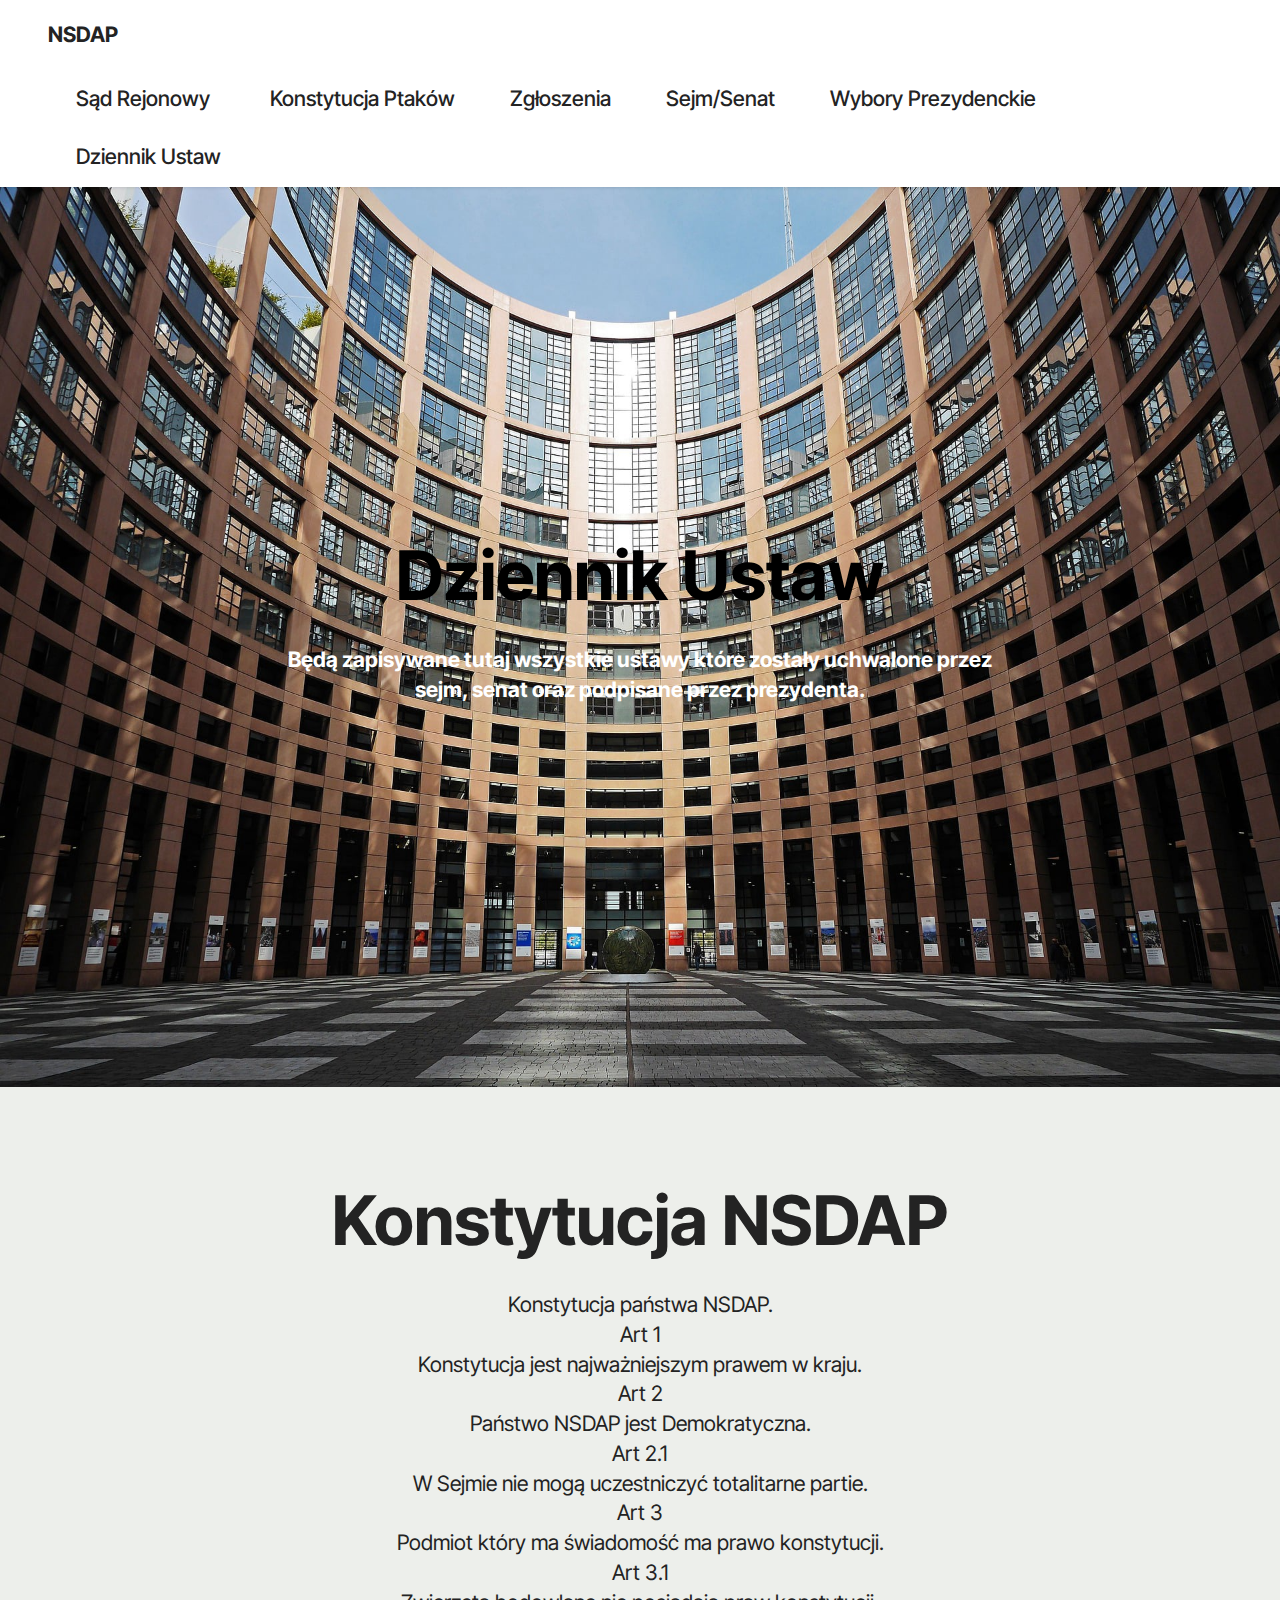
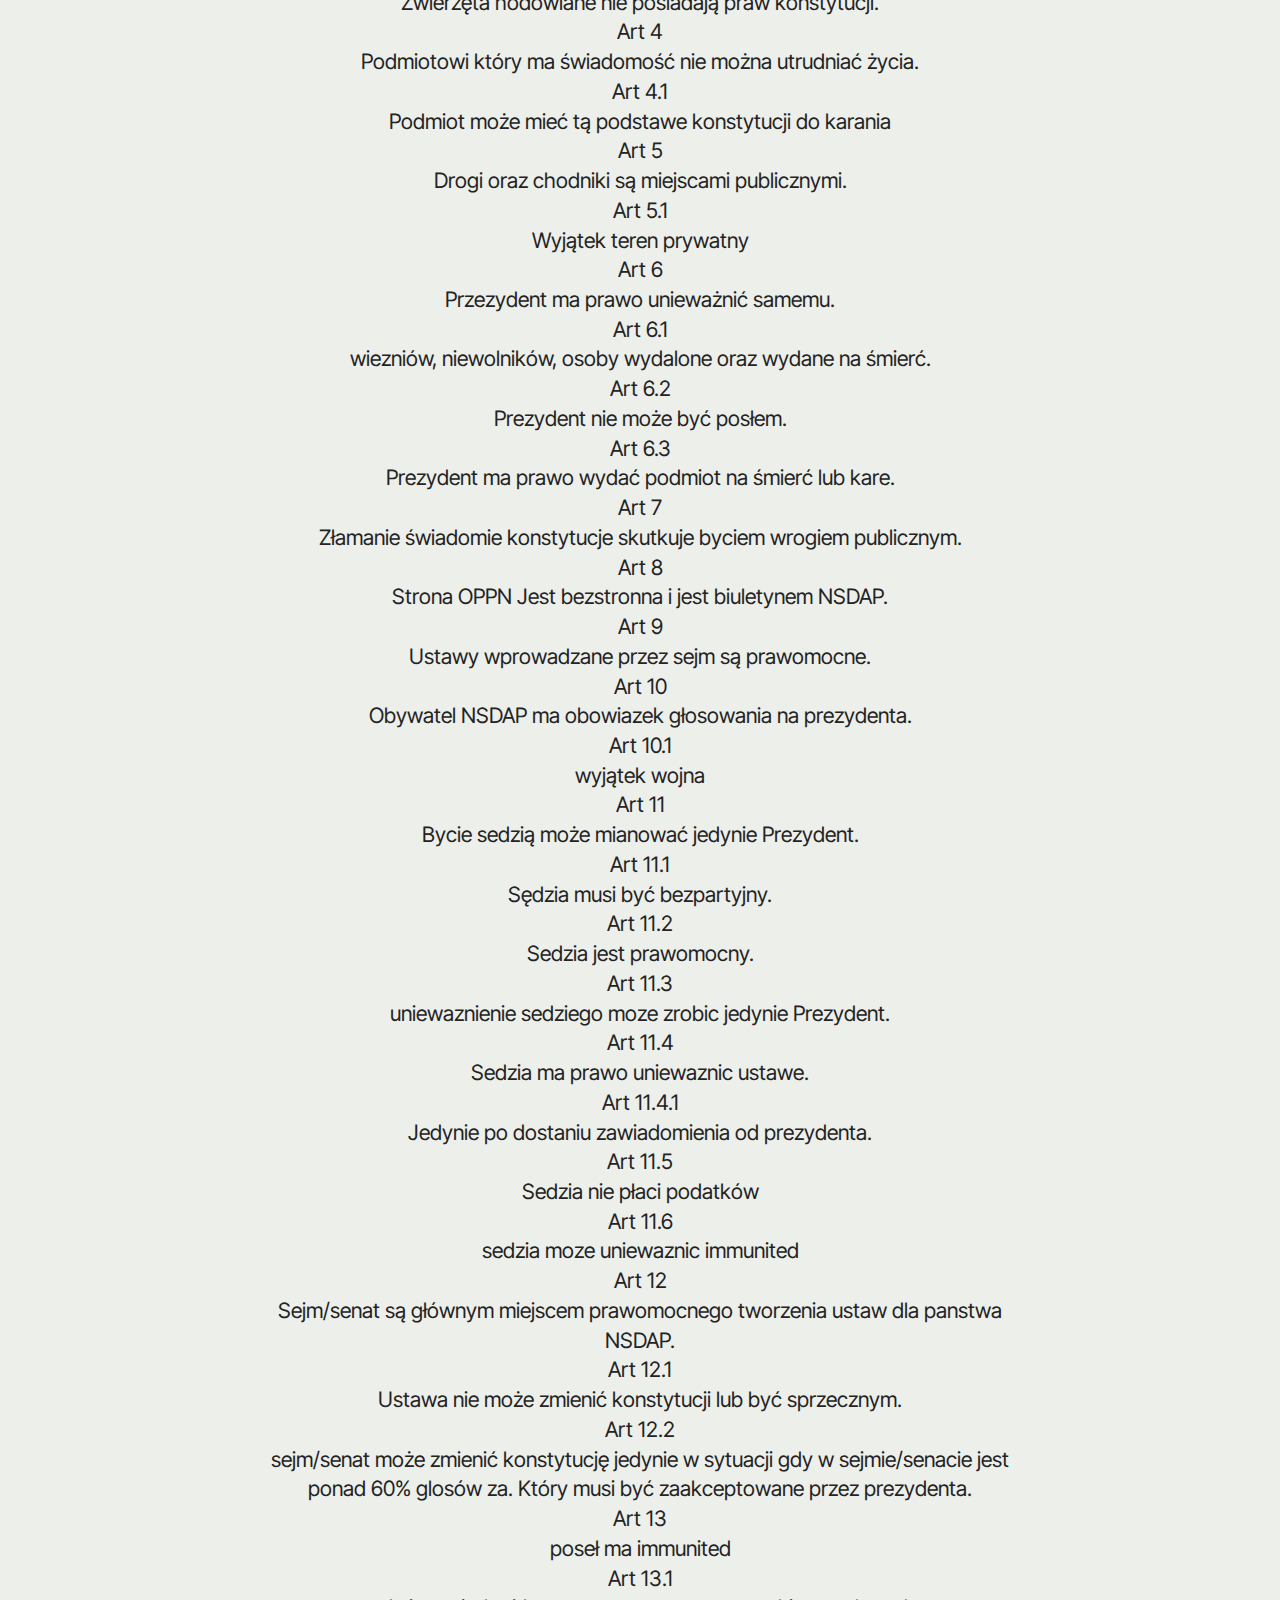
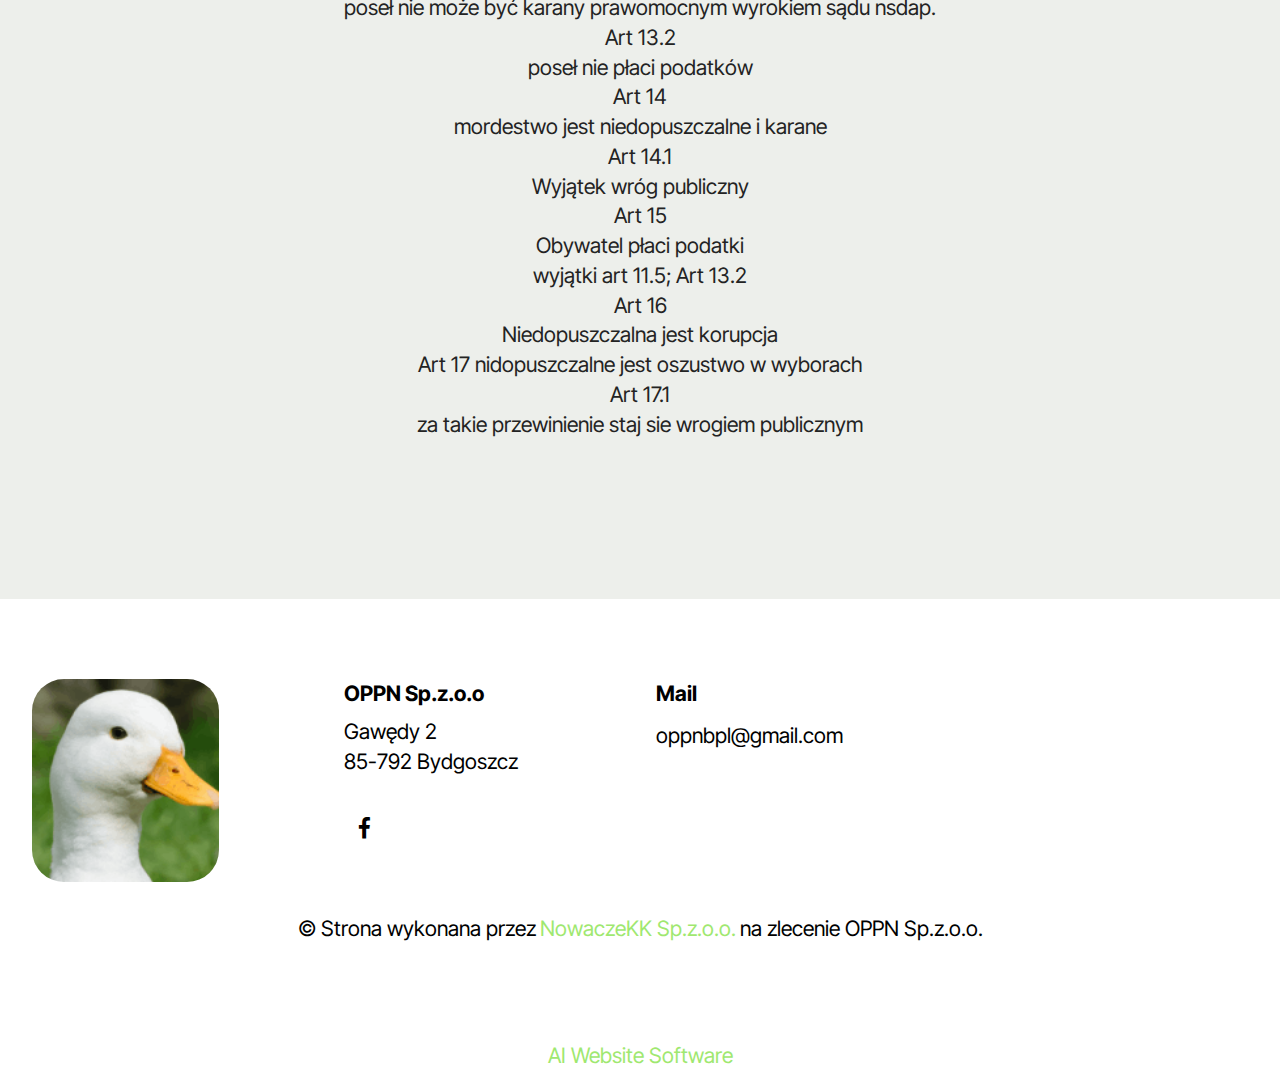
==== dziennikustaw.html @ 5e94f9fd "Add files via upload" ====
<!DOCTYPE html>
<html  >
<head>
  <!-- Site made with Mobirise Website Builder v5.9.13, https://mobirise.com -->
  <meta charset="UTF-8">
  <meta http-equiv="X-UA-Compatible" content="IE=edge">
  <meta name="generator" content="Mobirise v5.9.13, mobirise.com">
  <meta name="viewport" content="width=device-width, initial-scale=1, minimum-scale=1">
  <link rel="shortcut icon" href="assets/images/media-128x139.png" type="image/x-icon">
  <meta name="description" content="">
  
  
  <title>Dziennik Ustaw</title>
  <link rel="stylesheet" href="assets/bootstrap/css/bootstrap.min.css">
  <link rel="stylesheet" href="assets/bootstrap/css/bootstrap-grid.min.css">
  <link rel="stylesheet" href="assets/bootstrap/css/bootstrap-reboot.min.css">
  <link rel="stylesheet" href="assets/dropdown/css/style.css">
  <link rel="stylesheet" href="assets/socicon/css/styles.css">
  <link rel="stylesheet" href="assets/theme/css/style.css">
  <link rel="preload" href="https://fonts.googleapis.com/css?family=Inter+Tight:100,200,300,400,500,600,700,800,900,100i,200i,300i,400i,500i,600i,700i,800i,900i&display=swap" as="style" onload="this.onload=null;this.rel='stylesheet'">
  <noscript><link rel="stylesheet" href="https://fonts.googleapis.com/css?family=Inter+Tight:100,200,300,400,500,600,700,800,900,100i,200i,300i,400i,500i,600i,700i,800i,900i&display=swap"></noscript>
  <link rel="preload" as="style" href="assets/mobirise/css/mbr-additional.css?v=7qrK2A"><link rel="stylesheet" href="assets/mobirise/css/mbr-additional.css?v=7qrK2A" type="text/css">

  
  
  
</head>
<body>
  
  <section data-bs-version="5.1" class="menu menu1 cid-u7norFgDVU" once="menu" id="menu1-z">
    

    <nav class="navbar navbar-dropdown navbar-expand-lg">
        <div class="container-fluid">
            <div class="navbar-brand">
                
                <span class="navbar-caption-wrap"><a class="navbar-caption text-black text-primary display-7" href="index.html">NSDAP</a></span>
            </div>
            <button class="navbar-toggler" type="button" data-toggle="collapse" data-bs-toggle="collapse" data-target="#navbarSupportedContent" data-bs-target="#navbarSupportedContent" aria-controls="navbarNavAltMarkup" aria-expanded="false" aria-label="Toggle navigation">
                <div class="hamburger">
                    <span></span>
                    <span></span>
                    <span></span>
                    <span></span>
                </div>
            </button>
            <div class="collapse navbar-collapse" id="navbarSupportedContent">
                <ul class="navbar-nav nav-dropdown nav-right" data-app-modern-menu="true"><li class="nav-item"><a class="nav-link link text-black text-primary display-4" href="sadrejonowy.html">Sąd Rejonowy&nbsp;</a></li>
                    <li class="nav-item"><a class="nav-link link text-black text-primary display-4" href="konstytucja.html">Konstytucja Ptaków</a></li>
                    <li class="nav-item"><a class="nav-link link text-black text-primary display-4" href="zgloszenia.html">Zgłoszenia<br></a></li><li class="nav-item"><a class="nav-link link text-black text-primary display-4" href="Sejm.html">Sejm/Senat</a></li><li class="nav-item"><a class="nav-link link text-black text-primary display-4" href="prezydent.html">Wybory Prezydenckie</a></li><li class="nav-item"><a class="nav-link link text-black text-primary display-4" href="dziennikustaw.html">Dziennik Ustaw</a></li></ul>
                
                
            </div>
        </div>
    </nav>
</section>

<section data-bs-version="5.1" class="header19 cid-ud44qDeDpz mbr-fullscreen" id="header19-11">
  

  
  
  <div class="container">
    <div class="row">
      <div class="content-wrap col-12 col-md-8">
        <h1 class="mbr-section-title mbr-fonts-style mb-4 display-1">
          <strong>Dziennik Ustaw</strong></h1>
        <p class="mbr-fonts-style mbr-text mb-4 display-7"><strong>
          Będą zapisywane tutaj wszystkie ustawy które zostały uchwalone przez sejm, senat oraz podpisane przez prezydenta.</strong></p>
        
        
      </div>
    </div>
  </div>
</section>

<section data-bs-version="5.1" class="header13 cid-ud9NRoiblk" id="header13-12">
  

  
  

  <div class="align-center container">
    <div class="row justify-content-center">
      <div class="col-md-12 mb-5 content-head">
        <h1 class="mbr-section-title mbr-fonts-style display-1"><strong>Konstytucja NSDAP</strong></h1>
        <p class="mbr-text mbr-fonts-style mt-4 display-7">Konstytucja państwa NSDAP.<br>Art 1 <br>Konstytucja jest najważniejszym prawem w kraju.<br>Art 2<br>Państwo NSDAP jest Demokratyczna.<br>Art 2.1<br>W Sejmie nie mogą uczestniczyć totalitarne partie.<br>Art 3<br>Podmiot który ma świadomość ma prawo konstytucji.<br>Art 3.1<br>Zwierzęta hodowlane nie posiadają praw konstytucji.<br>Art 4<br>Podmiotowi który ma świadomość nie można utrudniać życia.<br>Art 4.1<br>Podmiot może mieć tą podstawe konstytucji do karania<br>Art 5<br>Drogi oraz chodniki są miejscami publicznymi.<br>Art 5.1<br>Wyjątek teren prywatny<br>Art 6<br>Przezydent ma prawo unieważnić samemu.<br>Art 6.1<br>wiezniów, niewolników, osoby wydalone oraz wydane na śmierć.<br>Art 6.2<br>Prezydent nie może być posłem.<br>Art 6.3<br>Prezydent ma prawo wydać podmiot na śmierć lub kare.<br>Art 7<br>Złamanie świadomie konstytucje skutkuje byciem wrogiem publicznym.<br>Art 8<br>Strona OPPN Jest bezstronna i jest biuletynem NSDAP.<br>Art 9<br>Ustawy wprowadzane przez sejm są prawomocne.<br>Art 10<br>Obywatel NSDAP ma obowiazek głosowania na prezydenta.<br>Art 10.1<br>wyjątek wojna<br>Art 11<br>Bycie sedzią może mianować jedynie Prezydent.<br>Art 11.1<br>Sędzia musi być bezpartyjny.<br>Art 11.2<br>Sedzia jest prawomocny.<br>Art 11.3<br> uniewaznienie sedziego moze zrobic jedynie Prezydent.<br>Art 11.4<br>Sedzia ma prawo uniewaznic ustawe.<br>Art 11.4.1<br>Jedynie po dostaniu zawiadomienia od prezydenta.<br>Art 11.5<br>Sedzia nie płaci podatków<br>Art 11.6<br>sedzia moze uniewaznic immunited<br>Art 12<br>Sejm/senat są głównym miejscem prawomocnego tworzenia ustaw dla panstwa NSDAP.<br>Art 12.1<br>Ustawa nie może zmienić konstytucji lub być sprzecznym.<br>Art 12.2<br>sejm/senat może zmienić konstytucję jedynie w sytuacji gdy w sejmie/senacie jest ponad 60% glosów za. Który musi być zaakceptowane przez prezydenta.<br>Art 13 <br>poseł ma immunited<br>Art 13.1<br>poseł nie może być karany prawomocnym wyrokiem sądu nsdap.<br>Art 13.2<br>poseł nie płaci podatków<br>Art 14<br>mordestwo jest niedopuszczalne i karane<br>Art 14.1<br>Wyjątek wróg publiczny<br>Art 15<br>Obywatel płaci podatki<br>wyjątki art 11.5; Art 13.2<br>Art 16<br>Niedopuszczalna jest korupcja<br>Art 17 nidopuszczalne jest oszustwo w wyborach<br>Art 17.1<br>za takie przewinienie staj sie wrogiem publicznym</p>
        
      </div>
    </div>

    <div class="row justify-content-center">
      
    </div>
  </div>
</section>

<section data-bs-version="5.1" class="footer4 cid-ubUxKW1vhG" once="footers" id="footer4-10">

    

    
    
    <div class="container">
        <div class="row mbr-white">
            <div class="col-6 col-lg-3">
                <div class="media-wrap col-md-8 col-12">
                    <a href="https://mobiri.se/">
                        <img src="assets/images/media-1-143x155.png" alt="Mobirise Website Builder">
                    </a>
                </div>
            </div>
            <div class="col-12 col-md-6 col-lg-3">
                <h5 class="mbr-section-subtitle mbr-fonts-style mb-2 display-7"><strong>OPPN Sp.z.o.o</strong></h5>
                <p class="mbr-text mbr-fonts-style mb-4 display-4">Gawędy 2<br>85-792 Bydgoszcz<br></p>
                <h5 class="mbr-section-subtitle mbr-fonts-style mb-3 display-7"></h5>
                <div class="social-row display-7">
                    <div class="soc-item">
                        <a href="https://twitter.com/mobirise" target="_blank">
                            <span class="mbr-iconfont socicon socicon-facebook"></span>
                        </a>
                    </div>
                    
                    
                    
                </div>
            </div>
            <div class="col-12 col-md-6 col-lg-3">
                <h5 class="mbr-section-subtitle mbr-fonts-style mb-2 display-7"><strong>Mail</strong></h5>
                <ul class="list mbr-fonts-style display-4">
                    <li class="mbr-text item-wrap">oppnbpl@gmail.com</li>
                </ul>
            </div>
            <div class="col-12 col-md-6 col-lg-3">
                <h5 class="mbr-section-subtitle mbr-fonts-style mb-2 display-7"></h5>
                <ul class="list mbr-fonts-style display-4">
                    <li class="mbr-text item-wrap"><br></li>
                </ul>
            </div>
            <div class="col-12 mt-4">
                <p class="mbr-text mb-0 mbr-fonts-style copyright align-center display-7">
                    © Strona wykonana przez<strong> <a href="http://nowaczekk.pl" class="text-primary">NowaczeKK Sp.z.o.o.</a> </strong>na zlecenie OPPN Sp.z.o.o.</p>
            </div>
        </div>
    </div>
</section><section class="display-7" style="padding: 0;align-items: center;justify-content: center;flex-wrap: wrap;    align-content: center;display: flex;position: relative;height: 4rem;"><a href="https://mobiri.se/3141470" style="flex: 1 1;height: 4rem;position: absolute;width: 100%;z-index: 1;"><img alt="" style="height: 4rem;" src="[data-uri]"></a><p style="margin: 0;text-align: center;" class="display-7">&#8204;</p><a style="z-index:1" href="https://mobirise.com/builder/ai-website-builder.html">AI Website Software</a></section><script src="assets/bootstrap/js/bootstrap.bundle.min.js"></script>  <script src="assets/smoothscroll/smooth-scroll.js"></script>  <script src="assets/ytplayer/index.js"></script>  <script src="assets/dropdown/js/navbar-dropdown.js"></script>  <script src="assets/theme/js/script.js"></script>  
  
  
</body>
</html>
---- assets/dropdown/css/style.css ----
.navbar-dropdown {
  left: 0;
  padding: 0;
  position: absolute;
  right: 0;
  top: 0;
  transition: all 0.45s ease;
  z-index: 1030;
  background: #282828; }
  .navbar-dropdown .navbar-logo {
    margin-right: 0.8rem;
    transition: margin 0.3s ease-in-out;
    vertical-align: middle; }
    .navbar-dropdown .navbar-logo img {
      height: 3.125rem;
      transition: all 0.3s ease-in-out; }
    .navbar-dropdown .navbar-logo.mbr-iconfont {
      font-size: 3.125rem;
      line-height: 3.125rem; }
  .navbar-dropdown .navbar-caption {
    font-weight: 700;
    white-space: normal;
    vertical-align: -4px;
    line-height: 3.125rem !important; }
    .navbar-dropdown .navbar-caption, .navbar-dropdown .navbar-caption:hover {
      color: inherit;
      text-decoration: none; }
  .navbar-dropdown .mbr-iconfont + .navbar-caption {
    vertical-align: -1px; }
  .navbar-dropdown.navbar-fixed-top {
    position: fixed; }
  .navbar-dropdown .navbar-brand span {
    vertical-align: -4px; }
  .navbar-dropdown.bg-color.transparent {
    background: none; }
  .navbar-dropdown.navbar-short .navbar-brand {
    padding: 0.625rem 0; }
    .navbar-dropdown.navbar-short .navbar-brand span {
      vertical-align: -1px; }
  .navbar-dropdown.navbar-short .navbar-caption {
    line-height: 2.375rem !important;
    vertical-align: -2px; }
  .navbar-dropdown.navbar-short .navbar-logo {
    margin-right: 0.5rem; }
    .navbar-dropdown.navbar-short .navbar-logo img {
      height: 2.375rem; }
    .navbar-dropdown.navbar-short .navbar-logo.mbr-iconfont {
      font-size: 2.375rem;
      line-height: 2.375rem; }
  .navbar-dropdown.navbar-short .mbr-table-cell {
    height: 3.625rem; }
  .navbar-dropdown .navbar-close {
    left: 0.6875rem;
    position: fixed;
    top: 0.75rem;
    z-index: 1000; }
  .navbar-dropdown .hamburger-icon {
    content: "";
    display: inline-block;
    vertical-align: middle;
    width: 16px;
    -webkit-box-shadow: 0 -6px 0 1px #282828,0 0 0 1px #282828,0 6px 0 1px #282828;
    -moz-box-shadow: 0 -6px 0 1px #282828,0 0 0 1px #282828,0 6px 0 1px #282828;
    box-shadow: 0 -6px 0 1px #282828,0 0 0 1px #282828,0 6px 0 1px #282828; }

.dropdown-menu .dropdown-toggle[data-toggle="dropdown-submenu"]::after {
  border-bottom: 0.35em solid transparent;
  border-left: 0.35em solid;
  border-right: 0;
  border-top: 0.35em solid transparent;
  margin-left: 0.3rem; }

.dropdown-menu .dropdown-item:focus {
  outline: 0; }

.nav-dropdown {
  font-size: 0.75rem;
  font-weight: 500;
  height: auto !important; }
  .nav-dropdown .nav-btn {
    padding-left: 1rem; }
  .nav-dropdown .link {
    margin: .667em 1.667em;
    font-weight: 500;
    padding: 0;
    transition: color .2s ease-in-out; }
    .nav-dropdown .link.dropdown-toggle {
      margin-right: 2.583em; }
      .nav-dropdown .link.dropdown-toggle::after {
        margin-left: .25rem;
        border-top: 0.35em solid;
        border-right: 0.35em solid transparent;
        border-left: 0.35em solid transparent;
        border-bottom: 0; }
      .nav-dropdown .link.dropdown-toggle[aria-expanded="true"] {
        margin: 0;
        padding: 0.667em 3.263em  0.667em 1.667em; }
  .nav-dropdown .link::after,
  .nav-dropdown .dropdown-item::after {
    color: inherit; }
  .nav-dropdown .btn {
    font-size: 0.75rem;
    font-weight: 700;
    letter-spacing: 0;
    margin-bottom: 0;
    padding-left: 1.25rem;
    padding-right: 1.25rem; }
  .nav-dropdown .dropdown-menu {
    border-radius: 0;
    border: 0;
    left: 0;
    margin: 0;
    padding-bottom: 1.25rem;
    padding-top: 1.25rem;
    position: relative; }
  .nav-dropdown .dropdown-submenu {
    margin-left: 0.125rem;
    top: 0; }
  .nav-dropdown .dropdown-item {
    font-weight: 500;
    line-height: 2;
    padding: 0.3846em 4.615em 0.3846em 1.5385em;
    position: relative;
    transition: color .2s ease-in-out, background-color .2s ease-in-out; }
    .nav-dropdown .dropdown-item::after {
      margin-top: -0.3077em;
      position: absolute;
      right: 1.1538em;
      top: 50%; }
    .nav-dropdown .dropdown-item:focus, .nav-dropdown .dropdown-item:hover {
      background: none; }

@media (max-width: 767px) {
  .nav-dropdown.navbar-toggleable-sm {
    bottom: 0;
    display: none;
    left: 0;
    overflow-x: hidden;
    position: fixed;
    top: 0;
    transform: translateX(-100%);
    -ms-transform: translateX(-100%);
    -webkit-transform: translateX(-100%);
    width: 18.75rem;
    z-index: 999; } }
.nav-dropdown.navbar-toggleable-xl {
  bottom: 0;
  display: none;
  left: 0;
  overflow-x: hidden;
  position: fixed;
  top: 0;
  transform: translateX(-100%);
  -ms-transform: translateX(-100%);
  -webkit-transform: translateX(-100%);
  width: 18.75rem;
  z-index: 999; }

.nav-dropdown-sm {
  display: block !important;
  overflow-x: hidden;
  overflow: auto;
  padding-top: 3.875rem; }
  .nav-dropdown-sm::after {
    content: "";
    display: block;
    height: 3rem;
    width: 100%; }
  .nav-dropdown-sm.collapse.in ~ .navbar-close {
    display: block !important; }
  .nav-dropdown-sm.collapsing, .nav-dropdown-sm.collapse.in {
    transform: translateX(0);
    -ms-transform: translateX(0);
    -webkit-transform: translateX(0);
    transition: all 0.25s ease-out;
    -webkit-transition: all 0.25s ease-out;
    background: #282828; }
  .nav-dropdown-sm.collapsing[aria-expanded="false"] {
    transform: translateX(-100%);
    -ms-transform: translateX(-100%);
    -webkit-transform: translateX(-100%); }
  .nav-dropdown-sm .nav-item {
    display: block;
    margin-left: 0 !important;
    padding-left: 0; }
  .nav-dropdown-sm .link,
  .nav-dropdown-sm .dropdown-item {
    border-top: 1px dotted rgba(255, 255, 255, 0.1);
    font-size: 0.8125rem;
    line-height: 1.6;
    margin: 0 !important;
    padding: 0.875rem 2.4rem 0.875rem 1.5625rem !important;
    position: relative;
    white-space: normal; }
    .nav-dropdown-sm .link:focus, .nav-dropdown-sm .link:hover,
    .nav-dropdown-sm .dropdown-item:focus,
    .nav-dropdown-sm .dropdown-item:hover {
      background: rgba(0, 0, 0, 0.2) !important;
      color: #c0a375; }
  .nav-dropdown-sm .nav-btn {
    position: relative;
    padding: 1.5625rem 1.5625rem 0 1.5625rem; }
    .nav-dropdown-sm .nav-btn::before {
      border-top: 1px dotted rgba(255, 255, 255, 0.1);
      content: "";
      left: 0;
      position: absolute;
      top: 0;
      width: 100%; }
    .nav-dropdown-sm .nav-btn + .nav-btn {
      padding-top: 0.625rem; }
      .nav-dropdown-sm .nav-btn + .nav-btn::before {
        display: none; }
  .nav-dropdown-sm .btn {
    padding: 0.625rem 0; }
  .nav-dropdown-sm .dropdown-toggle[data-toggle="dropdown-submenu"]::after {
    margin-left: .25rem;
    border-top: 0.35em solid;
    border-right: 0.35em solid transparent;
    border-left: 0.35em solid transparent;
    border-bottom: 0; }
  .nav-dropdown-sm .dropdown-toggle[data-toggle="dropdown-submenu"][aria-expanded="true"]::after {
    border-top: 0;
    border-right: 0.35em solid transparent;
    border-left: 0.35em solid transparent;
    border-bottom: 0.35em solid; }
  .nav-dropdown-sm .dropdown-menu {
    margin: 0;
    padding: 0;
    position: relative;
    top: 0;
    left: 0;
    width: 100%;
    border: 0;
    float: none;
    border-radius: 0;
    background: none; }
  .nav-dropdown-sm .dropdown-submenu {
    left: 100%;
    margin-left: 0.125rem;
    margin-top: -1.25rem;
    top: 0; }

.navbar-toggleable-sm .nav-dropdown .dropdown-menu {
  position: absolute; }

.navbar-toggleable-sm .nav-dropdown .dropdown-submenu {
  left: 100%;
  margin-left: 0.125rem;
  margin-top: -1.25rem;
  top: 0; }

.navbar-toggleable-sm.opened .nav-dropdown .dropdown-menu {
  position: relative; }

.navbar-toggleable-sm.opened .nav-dropdown .dropdown-submenu {
  left: 0;
  margin-left: 00rem;
  margin-top: 0rem;
  top: 0; }

.is-builder .nav-dropdown.collapsing {
  transition: none !important; }
---- assets/socicon/css/styles.css ----
@charset "UTF-8";

@font-face {
  font-family: 'Socicon';
  src:  url('../fonts/socicon.eot');
  src:  url('../fonts/socicon.eot?#iefix') format('embedded-opentype'),
    url('../fonts/socicon.woff2') format('woff2'),
    url('../fonts/socicon.ttf') format('truetype'),
    url('../fonts/socicon.woff') format('woff'),
    url('../fonts/socicon.svg#socicon') format('svg');
  font-weight: normal;
  font-style: normal;
  font-display: swap;
}

[data-icon]:before {
  font-family: "socicon" !important;
  content: attr(data-icon);
  font-style: normal !important;
  font-weight: normal !important;
  font-variant: normal !important;
  text-transform: none !important;
  speak: none;
  line-height: 1;
  -webkit-font-smoothing: antialiased;
  -moz-osx-font-smoothing: grayscale;
}

[class^="socicon-"], [class*=" socicon-"] {
  /* use !important to prevent issues with browser extensions that change fonts */
  font-family: 'Socicon' !important;
  speak: none;
  font-style: normal;
  font-weight: normal;
  font-variant: normal;
  text-transform: none;
  line-height: 1;

  /* Better Font Rendering =========== */
  -webkit-font-smoothing: antialiased;
  -moz-osx-font-smoothing: grayscale;
}

.socicon-eitaa:before {
  content: "\e97c";
}
.socicon-soroush:before {
  content: "\e97d";
}
.socicon-bale:before {
  content: "\e97e";
}
.socicon-zazzle:before {
  content: "\e97b";
}
.socicon-society6:before {
  content: "\e97a";
}
.socicon-redbubble:before {
  content: "\e979";
}
.socicon-avvo:before {
  content: "\e978";
}
.socicon-stitcher:before {
  content: "\e977";
}
.socicon-googlehangouts:before {
  content: "\e974";
}
.socicon-dlive:before {
  content: "\e975";
}
.socicon-vsco:before {
  content: "\e976";
}
.socicon-flipboard:before {
  content: "\e973";
}
.socicon-ubuntu:before {
  content: "\e958";
}
.socicon-artstation:before {
  content: "\e959";
}
.socicon-invision:before {
  content: "\e95a";
}
.socicon-torial:before {
  content: "\e95b";
}
.socicon-collectorz:before {
  content: "\e95c";
}
.socicon-seenthis:before {
  content: "\e95d";
}
.socicon-googleplaymusic:before {
  content: "\e95e";
}
.socicon-debian:before {
  content: "\e95f";
}
.socicon-filmfreeway:before {
  content: "\e960";
}
.socicon-gnome:before {
  content: "\e961";
}
.socicon-itchio:before {
  content: "\e962";
}
.socicon-jamendo:before {
  content: "\e963";
}
.socicon-mix:before {
  content: "\e964";
}
.socicon-sharepoint:before {
  content: "\e965";
}
.socicon-tinder:before {
  content: "\e966";
}
.socicon-windguru:before {
  content: "\e967";
}
.socicon-cdbaby:before {
  content: "\e968";
}
.socicon-elementaryos:before {
  content: "\e969";
}
.socicon-stage32:before {
  content: "\e96a";
}
.socicon-tiktok:before {
  content: "\e96b";
}
.socicon-gitter:before {
  content: "\e96c";
}
.socicon-letterboxd:before {
  content: "\e96d";
}
.socicon-threema:before {
  content: "\e96e";
}
.socicon-splice:before {
  content: "\e96f";
}
.socicon-metapop:before {
  content: "\e970";
}
.socicon-naver:before {
  content: "\e971";
}
.socicon-remote:before {
  content: "\e972";
}
.socicon-internet:before {
  content: "\e957";
}
.socicon-moddb:before {
  content: "\e94b";
}
.socicon-indiedb:before {
  content: "\e94c";
}
.socicon-traxsource:before {
  content: "\e94d";
}
.socicon-gamefor:before {
  content: "\e94e";
}
.socicon-pixiv:before {
  content: "\e94f";
}
.socicon-myanimelist:before {
  content: "\e950";
}
.socicon-blackberry:before {
  content: "\e951";
}
.socicon-wickr:before {
  content: "\e952";
}
.socicon-spip:before {
  content: "\e953";
}
.socicon-napster:before {
  content: "\e954";
}
.socicon-beatport:before {
  content: "\e955";
}
.socicon-hackerone:before {
  content: "\e956";
}
.socicon-hackernews:before {
  content: "\e946";
}
.socicon-smashwords:before {
  content: "\e947";
}
.socicon-kobo:before {
  content: "\e948";
}
.socicon-bookbub:before {
  content: "\e949";
}
.socicon-mailru:before {
  content: "\e94a";
}
.socicon-gitlab:before {
  content: "\e945";
}
.socicon-instructables:before {
  content: "\e944";
}
.socicon-portfolio:before {
  content: "\e943";
}
.socicon-codered:before {
  content: "\e940";
}
.socicon-origin:before {
  content: "\e941";
}
.socicon-nextdoor:before {
  content: "\e942";
}
.socicon-udemy:before {
  content: "\e93f";
}
.socicon-livemaster:before {
  content: "\e93e";
}
.socicon-crunchbase:before {
  content: "\e93b";
}
.socicon-homefy:before {
  content: "\e93c";
}
.socicon-calendly:before {
  content: "\e93d";
}
.socicon-realtor:before {
  content: "\e90f";
}
.socicon-tidal:before {
  content: "\e910";
}
.socicon-qobuz:before {
  content: "\e911";
}
.socicon-natgeo:before {
  content: "\e912";
}
.socicon-mastodon:before {
  content: "\e913";
}
.socicon-unsplash:before {
  content: "\e914";
}
.socicon-homeadvisor:before {
  content: "\e915";
}
.socicon-angieslist:before {
  content: "\e916";
}
.socicon-codepen:before {
  content: "\e917";
}
.socicon-slack:before {
  content: "\e918";
}
.socicon-openaigym:before {
  content: "\e919";
}
.socicon-logmein:before {
  content: "\e91a";
}
.socicon-fiverr:before {
  content: "\e91b";
}
.socicon-gotomeeting:before {
  content: "\e91c";
}
.socicon-aliexpress:before {
  content: "\e91d";
}
.socicon-guru:before {
  content: "\e91e";
}
.socicon-appstore:before {
  content: "\e91f";
}
.socicon-homes:before {
  content: "\e920";
}
.socicon-zoom:before {
  content: "\e921";
}
.socicon-alibaba:before {
  content: "\e922";
}
.socicon-craigslist:before {
  content: "\e923";
}
.socicon-wix:before {
  content: "\e924";
}
.socicon-redfin:before {
  content: "\e925";
}
.socicon-googlecalendar:before {
  content: "\e926";
}
.socicon-shopify:before {
  content: "\e927";
}
.socicon-freelancer:before {
  content: "\e928";
}
.socicon-seedrs:before {
  content: "\e929";
}
.socicon-bing:before {
  content: "\e92a";
}
.socicon-doodle:before {
  content: "\e92b";
}
.socicon-bonanza:before {
  content: "\e92c";
}
.socicon-squarespace:before {
  content: "\e92d";
}
.socicon-toptal:before {
  content: "\e92e";
}
.socicon-gust:before {
  content: "\e92f";
}
.socicon-ask:before {
  content: "\e930";
}
.socicon-trulia:before {
  content: "\e931";
}
.socicon-loomly:before {
  content: "\e932";
}
.socicon-ghost:before {
  content: "\e933";
}
.socicon-upwork:before {
  content: "\e934";
}
.socicon-fundable:before {
  content: "\e935";
}
.socicon-booking:before {
  content: "\e936";
}
.socicon-googlemaps:before {
  content: "\e937";
}
.socicon-zillow:before {
  content: "\e938";
}
.socicon-niconico:before {
  content: "\e939";
}
.socicon-toneden:before {
  content: "\e93a";
}
.socicon-augment:before {
  content: "\e908";
}
.socicon-bitbucket:before {
  content: "\e909";
}
.socicon-fyuse:before {
  content: "\e90a";
}
.socicon-yt-gaming:before {
  content: "\e90b";
}
.socicon-sketchfab:before {
  content: "\e90c";
}
.socicon-mobcrush:before {
  content: "\e90d";
}
.socicon-microsoft:before {
  content: "\e90e";
}
.socicon-pandora:before {
  content: "\e907";
}
.socicon-messenger:before {
  content: "\e906";
}
.socicon-gamewisp:before {
  content: "\e905";
}
.socicon-bloglovin:before {
  content: "\e904";
}
.socicon-tunein:before {
  content: "\e903";
}
.socicon-gamejolt:before {
  content: "\e901";
}
.socicon-trello:before {
  content: "\e902";
}
.socicon-spreadshirt:before {
  content: "\e900";
}
.socicon-500px:before {
  content: "\e000";
}
.socicon-8tracks:before {
  content: "\e001";
}
.socicon-airbnb:before {
  content: "\e002";
}
.socicon-alliance:before {
  content: "\e003";
}
.socicon-amazon:before {
  content: "\e004";
}
.socicon-amplement:before {
  content: "\e005";
}
.socicon-android:before {
  content: "\e006";
}
.socicon-angellist:before {
  content: "\e007";
}
.socicon-apple:before {
  content: "\e008";
}
.socicon-appnet:before {
  content: "\e009";
}
.socicon-baidu:before {
  content: "\e00a";
}
.socicon-bandcamp:before {
  content: "\e00b";
}
.socicon-battlenet:before {
  content: "\e00c";
}
.socicon-mixer:before {
  content: "\e00d";
}
.socicon-bebee:before {
  content: "\e00e";
}
.socicon-bebo:before {
  content: "\e00f";
}
.socicon-behance:before {
  content: "\e010";
}
.socicon-blizzard:before {
  content: "\e011";
}
.socicon-blogger:before {
  content: "\e012";
}
.socicon-buffer:before {
  content: "\e013";
}
.socicon-chrome:before {
  content: "\e014";
}
.socicon-coderwall:before {
  content: "\e015";
}
.socicon-curse:before {
  content: "\e016";
}
.socicon-dailymotion:before {
  content: "\e017";
}
.socicon-deezer:before {
  content: "\e018";
}
.socicon-delicious:before {
  content: "\e019";
}
.socicon-deviantart:before {
  content: "\e01a";
}
.socicon-diablo:before {
  content: "\e01b";
}
.socicon-digg:before {
  content: "\e01c";
}
.socicon-discord:before {
  content: "\e01d";
}
.socicon-disqus:before {
  content: "\e01e";
}
.socicon-douban:before {
  content: "\e01f";
}
.socicon-draugiem:before {
  content: "\e020";
}
.socicon-dribbble:before {
  content: "\e021";
}
.socicon-drupal:before {
  content: "\e022";
}
.socicon-ebay:before {
  content: "\e023";
}
.socicon-ello:before {
  content: "\e024";
}
.socicon-endomodo:before {
  content: "\e025";
}
.socicon-envato:before {
  content: "\e026";
}
.socicon-etsy:before {
  content: "\e027";
}
.socicon-facebook:before {
  content: "\e028";
}
.socicon-feedburner:before {
  content: "\e029";
}
.socicon-filmweb:before {
  content: "\e02a";
}
.socicon-firefox:before {
  content: "\e02b";
}
.socicon-flattr:before {
  content: "\e02c";
}
.socicon-flickr:before {
  content: "\e02d";
}
.socicon-formulr:before {
  content: "\e02e";
}
.socicon-forrst:before {
  content: "\e02f";
}
.socicon-foursquare:before {
  content: "\e030";
}
.socicon-friendfeed:before {
  content: "\e031";
}
.socicon-github:before {
  content: "\e032";
}
.socicon-goodreads:before {
  content: "\e033";
}
.socicon-google:before {
  content: "\e034";
}
.socicon-googlescholar:before {
  content: "\e035";
}
.socicon-googlegroups:before {
  content: "\e036";
}
.socicon-googlephotos:before {
  content: "\e037";
}
.socicon-googleplus:before {
  content: "\e038";
}
.socicon-grooveshark:before {
  content: "\e039";
}
.socicon-hackerrank:before {
  content: "\e03a";
}
.socicon-hearthstone:before {
  content: "\e03b";
}
.socicon-hellocoton:before {
  content: "\e03c";
}
.socicon-heroes:before {
  content: "\e03d";
}
.socicon-smashcast:before {
  content: "\e03e";
}
.socicon-horde:before {
  content: "\e03f";
}
.socicon-houzz:before {
  content: "\e040";
}
.socicon-icq:before {
  content: "\e041";
}
.socicon-identica:before {
  content: "\e042";
}
.socicon-imdb:before {
  content: "\e043";
}
.socicon-instagram:before {
  content: "\e044";
}
.socicon-issuu:before {
  content: "\e045";
}
.socicon-istock:before {
  content: "\e046";
}
.socicon-itunes:before {
  content: "\e047";
}
.socicon-keybase:before {
  content: "\e048";
}
.socicon-lanyrd:before {
  content: "\e049";
}
.socicon-lastfm:before {
  content: "\e04a";
}
.socicon-line:before {
  content: "\e04b";
}
.socicon-linkedin:before {
  content: "\e04c";
}
.socicon-livejournal:before {
  content: "\e04d";
}
.socicon-lyft:before {
  content: "\e04e";
}
.socicon-macos:before {
  content: "\e04f";
}
.socicon-mail:before {
  content: "\e050";
}
.socicon-medium:before {
  content: "\e051";
}
.socicon-meetup:before {
  content: "\e052";
}
.socicon-mixcloud:before {
  content: "\e053";
}
.socicon-modelmayhem:before {
  content: "\e054";
}
.socicon-mumble:before {
  content: "\e055";
}
.socicon-myspace:before {
  content: "\e056";
}
.socicon-newsvine:before {
  content: "\e057";
}
.socicon-nintendo:before {
  content: "\e058";
}
.socicon-npm:before {
  content: "\e059";
}
.socicon-odnoklassniki:before {
  content: "\e05a";
}
.socicon-openid:before {
  content: "\e05b";
}
.socicon-opera:before {
  content: "\e05c";
}
.socicon-outlook:before {
  content: "\e05d";
}
.socicon-overwatch:before {
  content: "\e05e";
}
.socicon-patreon:before {
  content: "\e05f";
}
.socicon-paypal:before {
  content: "\e060";
}
.socicon-periscope:before {
  content: "\e061";
}
.socicon-persona:before {
  content: "\e062";
}
.socicon-pinterest:before {
  content: "\e063";
}
.socicon-play:before {
  content: "\e064";
}
.socicon-player:before {
  content: "\e065";
}
.socicon-playstation:before {
  content: "\e066";
}
.socicon-pocket:before {
  content: "\e067";
}
.socicon-qq:before {
  content: "\e068";
}
.socicon-quora:before {
  content: "\e069";
}
.socicon-raidcall:before {
  content: "\e06a";
}
.socicon-ravelry:before {
  content: "\e06b";
}
.socicon-reddit:before {
  content: "\e06c";
}
.socicon-renren:before {
  content: "\e06d";
}
.socicon-researchgate:before {
  content: "\e06e";
}
.socicon-residentadvisor:before {
  content: "\e06f";
}
.socicon-reverbnation:before {
  content: "\e070";
}
.socicon-rss:before {
  content: "\e071";
}
.socicon-sharethis:before {
  content: "\e072";
}
.socicon-skype:before {
  content: "\e073";
}
.socicon-slideshare:before {
  content: "\e074";
}
.socicon-smugmug:before {
  content: "\e075";
}
.socicon-snapchat:before {
  content: "\e076";
}
.socicon-songkick:before {
  content: "\e077";
}
.socicon-soundcloud:before {
  content: "\e078";
}
.socicon-spotify:before {
  content: "\e079";
}
.socicon-stackexchange:before {
  content: "\e07a";
}
.socicon-stackoverflow:before {
  content: "\e07b";
}
.socicon-starcraft:before {
  content: "\e07c";
}
.socicon-stayfriends:before {
  content: "\e07d";
}
.socicon-steam:before {
  content: "\e07e";
}
.socicon-storehouse:before {
  content: "\e07f";
}
.socicon-strava:before {
  content: "\e080";
}
.socicon-streamjar:before {
  content: "\e081";
}
.socicon-stumbleupon:before {
  content: "\e082";
}
.socicon-swarm:before {
  content: "\e083";
}
.socicon-teamspeak:before {
  content: "\e084";
}
.socicon-teamviewer:before {
  content: "\e085";
}
.socicon-technorati:before {
  content: "\e086";
}
.socicon-telegram:before {
  content: "\e087";
}
.socicon-tripadvisor:before {
  content: "\e088";
}
.socicon-tripit:before {
  content: "\e089";
}
.socicon-triplej:before {
  content: "\e08a";
}
.socicon-tumblr:before {
  content: "\e08b";
}
.socicon-twitch:before {
  content: "\e08c";
}
.socicon-twitter:before {
  content: "\e08d";
}
.socicon-uber:before {
  content: "\e08e";
}
.socicon-ventrilo:before {
  content: "\e08f";
}
.socicon-viadeo:before {
  content: "\e090";
}
.socicon-viber:before {
  content: "\e091";
}
.socicon-viewbug:before {
  content: "\e092";
}
.socicon-vimeo:before {
  content: "\e093";
}
.socicon-vine:before {
  content: "\e094";
}
.socicon-vkontakte:before {
  content: "\e095";
}
.socicon-warcraft:before {
  content: "\e096";
}
.socicon-wechat:before {
  content: "\e097";
}
.socicon-weibo:before {
  content: "\e098";
}
.socicon-whatsapp:before {
  content: "\e099";
}
.socicon-wikipedia:before {
  content: "\e09a";
}
.socicon-windows:before {
  content: "\e09b";
}
.socicon-wordpress:before {
  content: "\e09c";
}
.socicon-wykop:before {
  content: "\e09d";
}
.socicon-xbox:before {
  content: "\e09e";
}
.socicon-xing:before {
  content: "\e09f";
}
.socicon-yahoo:before {
  content: "\e0a0";
}
.socicon-yammer:before {
  content: "\e0a1";
}
.socicon-yandex:before {
  content: "\e0a2";
}
.socicon-yelp:before {
  content: "\e0a3";
}
.socicon-younow:before {
  content: "\e0a4";
}
.socicon-youtube:before {
  content: "\e0a5";
}
.socicon-zapier:before {
  content: "\e0a6";
}
.socicon-zerply:before {
  content: "\e0a7";
}
.socicon-zomato:before {
  content: "\e0a8";
}
.socicon-zynga:before {
  content: "\e0a9";
}
---- assets/theme/css/style.css ----
@charset "UTF-8";
section {
  background-color: #ffffff;
}

body {
  font-style: normal;
  line-height: 1.5;
  font-weight: 400;
  color: #232323;
  position: relative;
}

button {
  background-color: transparent;
  border-color: transparent;
}

.embla__button,
.carousel-control {
  background-color: #edefea !important;
  opacity: 0.8 !important;
  color: #464845 !important;
  border-color: #edefea !important;
}

.carousel .close,
.modalWindow .close {
  background-color: #edefea !important;
  color: #464845 !important;
  border-color: #edefea !important;
  opacity: 0.8 !important;
}

.carousel .close:hover,
.modalWindow .close:hover {
  opacity: 1 !important;
}

.carousel-indicators li {
  background-color: #edefea !important;
  border: 2px solid #464845 !important;
}

.carousel-indicators li:hover,
.carousel-indicators li:active {
  opacity: 0.8 !important;
}

.embla__button:hover,
.carousel-control:hover {
  background-color: #edefea !important;
  opacity: 1 !important;
}

.modalWindow-video-container {
  height: 80%;
}

section,
.container,
.container-fluid {
  position: relative;
  word-wrap: break-word;
}

a.mbr-iconfont:hover {
  text-decoration: none;
}

.article .lead p,
.article .lead ul,
.article .lead ol,
.article .lead pre,
.article .lead blockquote {
  margin-bottom: 0;
}

a {
  font-style: normal;
  font-weight: 400;
  cursor: pointer;
}
a, a:hover {
  text-decoration: none;
}

.mbr-section-title {
  font-style: normal;
  line-height: 1.3;
}

.mbr-section-subtitle {
  line-height: 1.3;
}

.mbr-text {
  font-style: normal;
  line-height: 1.7;
}

h1,
h2,
h3,
h4,
h5,
h6,
.display-1,
.display-2,
.display-4,
.display-5,
.display-7,
span,
p,
a {
  line-height: 1;
  word-break: break-word;
  word-wrap: break-word;
  font-weight: 400;
}

b,
strong {
  font-weight: bold;
}

input:-webkit-autofill, input:-webkit-autofill:hover, input:-webkit-autofill:focus, input:-webkit-autofill:active {
  transition-delay: 9999s;
  -webkit-transition-property: background-color, color;
  transition-property: background-color, color;
}

textarea[type=hidden] {
  display: none;
}

section {
  background-position: 50% 50%;
  background-repeat: no-repeat;
  background-size: cover;
}
section .mbr-background-video,
section .mbr-background-video-preview {
  position: absolute;
  bottom: 0;
  left: 0;
  right: 0;
  top: 0;
}

.hidden {
  visibility: hidden;
}

.mbr-z-index20 {
  z-index: 20;
}

/*! Base colors */
.mbr-white {
  color: #ffffff;
}

.mbr-black {
  color: #111111;
}

.mbr-bg-white {
  background-color: #ffffff;
}

.mbr-bg-black {
  background-color: #000000;
}

/*! Text-aligns */
.align-left {
  text-align: left;
}

.align-center {
  text-align: center;
}

.align-right {
  text-align: right;
}

/*! Font-weight  */
.mbr-light {
  font-weight: 300;
}

.mbr-regular {
  font-weight: 400;
}

.mbr-semibold {
  font-weight: 500;
}

.mbr-bold {
  font-weight: 700;
}

/*! Media  */
.media-content {
  flex-basis: 100%;
}

.media-container-row {
  display: flex;
  flex-direction: row;
  flex-wrap: wrap;
  justify-content: center;
  align-content: center;
  align-items: start;
}
.media-container-row .media-size-item {
  width: 400px;
}

.media-container-column {
  display: flex;
  flex-direction: column;
  flex-wrap: wrap;
  justify-content: center;
  align-content: center;
  align-items: stretch;
}
.media-container-column > * {
  width: 100%;
}

@media (min-width: 992px) {
  .media-container-row {
    flex-wrap: nowrap;
  }
}
figure {
  margin-bottom: 0;
  overflow: hidden;
}

figure[mbr-media-size] {
  transition: width 0.1s;
}

img,
iframe {
  display: block;
  width: 100%;
}

.card {
  background-color: transparent;
  border: none;
}

.card-box {
  width: 100%;
}

.card-img {
  text-align: center;
  flex-shrink: 0;
  -webkit-flex-shrink: 0;
}

.media {
  max-width: 100%;
  margin: 0 auto;
}

.mbr-figure {
  align-self: center;
}

.media-container > div {
  max-width: 100%;
}

.mbr-figure img,
.card-img img {
  width: 100%;
}

@media (max-width: 991px) {
  .media-size-item {
    width: auto !important;
  }
  .media {
    width: auto;
  }
  .mbr-figure {
    width: 100% !important;
  }
}
/*! Buttons */
.mbr-section-btn {
  margin-left: -0.6rem;
  margin-right: -0.6rem;
  font-size: 0;
}

.btn {
  font-weight: 600;
  border-width: 1px;
  font-style: normal;
  margin: 0.6rem 0.6rem;
  white-space: normal;
  transition: all 0.2s ease-in-out;
  display: inline-flex;
  align-items: center;
  justify-content: center;
  word-break: break-word;
}

.btn-sm {
  font-weight: 600;
  letter-spacing: 0px;
  transition: all 0.3s ease-in-out;
}

.btn-md {
  font-weight: 600;
  letter-spacing: 0px;
  transition: all 0.3s ease-in-out;
}

.btn-lg {
  font-weight: 600;
  letter-spacing: 0px;
  transition: all 0.3s ease-in-out;
}

.btn-form {
  margin: 0;
}
.btn-form:hover {
  cursor: pointer;
}

nav .mbr-section-btn {
  margin-left: 0rem;
  margin-right: 0rem;
}

/*! Btn icon margin */
.btn .mbr-iconfont,
.btn.btn-sm .mbr-iconfont {
  order: 1;
  cursor: pointer;
  margin-left: 0.5rem;
  vertical-align: sub;
}

.btn.btn-md .mbr-iconfont,
.btn.btn-md .mbr-iconfont {
  margin-left: 0.8rem;
}

.mbr-regular {
  font-weight: 400;
}

.mbr-semibold {
  font-weight: 500;
}

.mbr-bold {
  font-weight: 700;
}

[type=submit] {
  -webkit-appearance: none;
}

/*! Full-screen */
.mbr-fullscreen .mbr-overlay {
  min-height: 100vh;
}

.mbr-fullscreen {
  display: flex;
  display: -moz-flex;
  display: -ms-flex;
  display: -o-flex;
  align-items: center;
  min-height: 100vh;
  padding-top: 3rem;
  padding-bottom: 3rem;
}

/*! Map */
.map {
  height: 25rem;
  position: relative;
}
.map iframe {
  width: 100%;
  height: 100%;
}

/*! Scroll to top arrow */
.mbr-arrow-up {
  bottom: 25px;
  right: 90px;
  position: fixed;
  text-align: right;
  z-index: 5000;
  color: #ffffff;
  font-size: 22px;
}

.mbr-arrow-up a {
  background: rgba(0, 0, 0, 0.2);
  border-radius: 50%;
  color: #fff;
  display: inline-block;
  height: 60px;
  width: 60px;
  border: 2px solid #fff;
  outline-style: none !important;
  position: relative;
  text-decoration: none;
  transition: all 0.3s ease-in-out;
  cursor: pointer;
  text-align: center;
}
.mbr-arrow-up a:hover {
  background-color: rgba(0, 0, 0, 0.4);
}
.mbr-arrow-up a i {
  line-height: 60px;
}

.mbr-arrow-up-icon {
  display: block;
  color: #fff;
}

.mbr-arrow-up-icon::before {
  content: "›";
  display: inline-block;
  font-family: serif;
  font-size: 22px;
  line-height: 1;
  font-style: normal;
  position: relative;
  top: 6px;
  left: -4px;
  transform: rotate(-90deg);
}

/*! Arrow Down */
.mbr-arrow {
  position: absolute;
  bottom: 45px;
  left: 50%;
  width: 60px;
  height: 60px;
  cursor: pointer;
  background-color: rgba(80, 80, 80, 0.5);
  border-radius: 50%;
  transform: translateX(-50%);
}
@media (max-width: 767px) {
  .mbr-arrow {
    display: none;
  }
}
.mbr-arrow > a {
  display: inline-block;
  text-decoration: none;
  outline-style: none;
  animation: arrowdown 1.7s ease-in-out infinite;
  color: #ffffff;
}
.mbr-arrow > a > i {
  position: absolute;
  top: -2px;
  left: 15px;
  font-size: 2rem;
}

#scrollToTop a i::before {
  content: "";
  position: absolute;
  display: block;
  border-bottom: 2.5px solid #fff;
  border-left: 2.5px solid #fff;
  width: 27.8%;
  height: 27.8%;
  left: 50%;
  top: 51%;
  transform: translateY(-30%) translateX(-50%) rotate(135deg);
}

@keyframes arrowdown {
  0% {
    transform: translateY(0px);
  }
  50% {
    transform: translateY(-5px);
  }
  100% {
    transform: translateY(0px);
  }
}
@media (max-width: 500px) {
  .mbr-arrow-up {
    left: 0;
    right: 0;
    text-align: center;
  }
}
/*Gradients animation*/
@keyframes gradient-animation {
  from {
    background-position: 0% 100%;
    animation-timing-function: ease-in-out;
  }
  to {
    background-position: 100% 0%;
    animation-timing-function: ease-in-out;
  }
}
.bg-gradient {
  background-size: 200% 200%;
  animation: gradient-animation 5s infinite alternate;
  -webkit-animation: gradient-animation 5s infinite alternate;
}

.menu .navbar-brand {
  display: -webkit-flex;
}
.menu .navbar-brand span {
  display: flex;
  display: -webkit-flex;
}
.menu .navbar-brand .navbar-caption-wrap {
  display: -webkit-flex;
}
.menu .navbar-brand .navbar-logo img {
  display: -webkit-flex;
  width: auto;
}
@media (min-width: 768px) and (max-width: 991px) {
  .menu .navbar-toggleable-sm .navbar-nav {
    display: -ms-flexbox;
  }
}
@media (max-width: 991px) {
  .menu .navbar-collapse {
    max-height: 93.5vh;
  }
  .menu .navbar-collapse.show {
    overflow: auto;
  }
}
@media (min-width: 992px) {
  .menu .navbar-nav.nav-dropdown {
    display: -webkit-flex;
  }
  .menu .navbar-toggleable-sm .navbar-collapse {
    display: -webkit-flex !important;
  }
  .menu .collapsed .navbar-collapse {
    max-height: 93.5vh;
  }
  .menu .collapsed .navbar-collapse.show {
    overflow: auto;
  }
}
@media (max-width: 767px) {
  .menu .navbar-collapse {
    max-height: 80vh;
  }
}

.nav-link .mbr-iconfont {
  margin-right: 0.5rem;
}

.navbar {
  display: -webkit-flex;
  -webkit-flex-wrap: wrap;
  -webkit-align-items: center;
  -webkit-justify-content: space-between;
}

.navbar-collapse {
  -webkit-flex-basis: 100%;
  -webkit-flex-grow: 1;
  -webkit-align-items: center;
}

.nav-dropdown .link {
  padding: 0.667em 1.667em !important;
  margin: 0 !important;
}

.nav {
  display: -webkit-flex;
  -webkit-flex-wrap: wrap;
}

.row {
  display: -webkit-flex;
  -webkit-flex-wrap: wrap;
}

.justify-content-center {
  -webkit-justify-content: center;
}

.form-inline {
  display: -webkit-flex;
}

.card-wrapper {
  -webkit-flex: 1;
}

.carousel-control {
  z-index: 10;
  display: -webkit-flex;
}

.carousel-controls {
  display: -webkit-flex;
}

.media {
  display: -webkit-flex;
}

.form-group:focus {
  outline: none;
}

.jq-selectbox__select {
  padding: 7px 0;
  position: relative;
}

.jq-selectbox__dropdown {
  overflow: hidden;
  border-radius: 10px;
  position: absolute;
  top: 100%;
  left: 0 !important;
  width: 100% !important;
}

.jq-selectbox__trigger-arrow {
  right: 0;
  transform: translateY(-50%);
}

.jq-selectbox li {
  padding: 1.07em 0.5em;
}

input[type=range] {
  padding-left: 0 !important;
  padding-right: 0 !important;
}

.modal-dialog,
.modal-content {
  height: 100%;
}

.modal-dialog .carousel-inner {
  height: calc(100vh - 1.75rem);
}
@media (max-width: 575px) {
  .modal-dialog .carousel-inner {
    height: calc(100vh - 1rem);
  }
}

.carousel-item {
  text-align: center;
}

.carousel-item img {
  margin: auto;
}

.navbar-toggler {
  align-self: flex-start;
  padding: 0.25rem 0.75rem;
  font-size: 1.25rem;
  line-height: 1;
  background: transparent;
  border: 1px solid transparent;
  border-radius: 0.25rem;
}

.navbar-toggler:focus,
.navbar-toggler:hover {
  text-decoration: none;
  box-shadow: none;
}

.navbar-toggler-icon {
  display: inline-block;
  width: 1.5em;
  height: 1.5em;
  vertical-align: middle;
  content: "";
  background: no-repeat center center;
  background-size: 100% 100%;
}

.navbar-toggler-left {
  position: absolute;
  left: 1rem;
}

.navbar-toggler-right {
  position: absolute;
  right: 1rem;
}

.card-img {
  width: auto;
}

.menu .navbar.collapsed:not(.beta-menu) {
  flex-direction: column;
}

.carousel-item.active,
.carousel-item-next,
.carousel-item-prev {
  display: flex;
}

.note-air-layout .dropup .dropdown-menu,
.note-air-layout .navbar-fixed-bottom .dropdown .dropdown-menu {
  bottom: initial !important;
}

html,
body {
  height: auto;
  min-height: 100vh;
}

.dropup .dropdown-toggle::after {
  display: none;
}

.form-asterisk {
  font-family: initial;
  position: absolute;
  top: -2px;
  font-weight: normal;
}

.form-control-label {
  position: relative;
  cursor: pointer;
  margin-bottom: 0.357em;
  padding: 0;
}

.alert {
  color: #ffffff;
  border-radius: 0;
  border: 0;
  font-size: 1.1rem;
  line-height: 1.5;
  margin-bottom: 1.875rem;
  padding: 1.25rem;
  position: relative;
  text-align: center;
}
.alert.alert-form::after {
  background-color: inherit;
  bottom: -7px;
  content: "";
  display: block;
  height: 14px;
  left: 50%;
  margin-left: -7px;
  position: absolute;
  transform: rotate(45deg);
  width: 14px;
}

.form-control {
  background-color: #ffffff;
  background-clip: border-box;
  color: #232323;
  line-height: 1rem !important;
  height: auto;
  padding: 1.2rem 2rem;
  transition: border-color 0.25s ease 0s;
  border: 1px solid transparent !important;
  border-radius: 4px;
  box-shadow: rgba(0, 0, 0, 0.07) 0px 1px 1px 0px, rgba(0, 0, 0, 0.07) 0px 1px 3px 0px, rgba(0, 0, 0, 0.03) 0px 0px 0px 1px;
}
.form-active .form-control:invalid {
  border-color: red;
}

.row > * {
  padding-right: 1rem;
  padding-left: 1rem;
}

form .row {
  margin-left: -0.6rem;
  margin-right: -0.6rem;
}
form .row [class*=col] {
  padding-left: 0.6rem;
  padding-right: 0.6rem;
}

form .mbr-section-btn {
  padding-left: 0.6rem;
  padding-right: 0.6rem;
}

form .form-check-input {
  margin-top: 0.5;
}

textarea.form-control {
  line-height: 1.5rem !important;
}

.form-group {
  margin-bottom: 1.2rem;
}

.form-control,
form .btn {
  min-height: 48px;
}

.gdpr-block label span.textGDPR input[name=gdpr] {
  top: 7px;
}

.form-control:focus {
  box-shadow: none;
}

:focus {
  outline: none;
}

.mbr-overlay {
  background-color: #000;
  bottom: 0;
  left: 0;
  opacity: 0.5;
  position: absolute;
  right: 0;
  top: 0;
  z-index: 0;
  pointer-events: none;
}

blockquote {
  font-style: italic;
  padding: 3rem;
  font-size: 1.09rem;
  position: relative;
  border-left: 3px solid;
}

ul,
ol,
pre,
blockquote {
  margin-bottom: 2.3125rem;
}

.mt-4 {
  margin-top: 2rem !important;
}

.mb-4 {
  margin-bottom: 2rem !important;
}

.container,
.container-fluid {
  padding-left: 16px;
  padding-right: 16px;
}

.row {
  margin-left: -16px;
  margin-right: -16px;
}
.row > [class*=col] {
  padding-left: 16px;
  padding-right: 16px;
}

@media (min-width: 992px) {
  .container-fluid {
    padding-left: 32px;
    padding-right: 32px;
  }
}
@media (max-width: 991px) {
  .mbr-container {
    padding-left: 16px;
    padding-right: 16px;
  }
}
.app-video-wrapper > img {
  opacity: 1;
}

.app-video-wrapper {
  background: transparent;
}

.item {
  position: relative;
}

.dropdown-menu .dropdown-menu {
  left: 100%;
}

.dropdown-item + .dropdown-menu {
  display: none;
}

.dropdown-item:hover + .dropdown-menu,
.dropdown-menu:hover {
  display: block;
}

@media (min-aspect-ratio: 16/9) {
  .mbr-video-foreground {
    height: 300% !important;
    top: -100% !important;
  }
}
@media (max-aspect-ratio: 16/9) {
  .mbr-video-foreground {
    width: 300% !important;
    left: -100% !important;
  }
}.engine {
	position: absolute;
	text-indent: -2400px;
	text-align: center;
	padding: 0;
	top: 0;
	left: -2400px;
}
---- assets/mobirise/css/mbr-additional.css ----
.btn {
  border-width: 2px;
}
img,
.card-wrap,
.card-wrapper,
.video-wrapper,
.mbr-figure iframe,
.google-map iframe,
.slide-content,
.plan,
.card,
.item-wrapper {
  border-radius: 2rem !important;
}
.video-wrapper {
  overflow: hidden;
}
body {
  font-family: Inter Tight;
}
.display-1 {
  font-family: 'Inter Tight', sans-serif;
  font-size: 5rem;
  line-height: 1;
}
.display-1 > .mbr-iconfont {
  font-size: 6.25rem;
}
.display-2 {
  font-family: 'Inter Tight', sans-serif;
  font-size: 4rem;
  line-height: 1;
}
.display-2 > .mbr-iconfont {
  font-size: 5rem;
}
.display-4 {
  font-family: 'Inter Tight', sans-serif;
  font-size: 1.4rem;
  line-height: 1.5;
}
.display-4 > .mbr-iconfont {
  font-size: 1.75rem;
}
.display-5 {
  font-family: 'Inter Tight', sans-serif;
  font-size: 2rem;
  line-height: 1.5;
}
.display-5 > .mbr-iconfont {
  font-size: 2.5rem;
}
.display-7 {
  font-family: 'Inter Tight', sans-serif;
  font-size: 1.4rem;
  line-height: 1.3;
}
.display-7 > .mbr-iconfont {
  font-size: 1.75rem;
}
/* ---- Fluid typography for mobile devices ---- */
/* 1.4 - font scale ratio ( bootstrap == 1.42857 ) */
/* 100vw - current viewport width */
/* (48 - 20)  48 == 48rem == 768px, 20 == 20rem == 320px(minimal supported viewport) */
/* 0.65 - min scale variable, may vary */
@media (max-width: 992px) {
  .display-1 {
    font-size: 4rem;
  }
}
@media (max-width: 768px) {
  .display-1 {
    font-size: 3.5rem;
    font-size: calc( 2.4rem + (5 - 2.4) * ((100vw - 20rem) / (48 - 20)));
    line-height: calc( 1.1 * (2.4rem + (5 - 2.4) * ((100vw - 20rem) / (48 - 20))));
  }
  .display-2 {
    font-size: 3.2rem;
    font-size: calc( 2.05rem + (4 - 2.05) * ((100vw - 20rem) / (48 - 20)));
    line-height: calc( 1.3 * (2.05rem + (4 - 2.05) * ((100vw - 20rem) / (48 - 20))));
  }
  .display-4 {
    font-size: 1.12rem;
    font-size: calc( 1.14rem + (1.4 - 1.14) * ((100vw - 20rem) / (48 - 20)));
    line-height: calc( 1.4 * (1.14rem + (1.4 - 1.14) * ((100vw - 20rem) / (48 - 20))));
  }
  .display-5 {
    font-size: 1.6rem;
    font-size: calc( 1.35rem + (2 - 1.35) * ((100vw - 20rem) / (48 - 20)));
    line-height: calc( 1.4 * (1.35rem + (2 - 1.35) * ((100vw - 20rem) / (48 - 20))));
  }
  .display-7 {
    font-size: 1.12rem;
    font-size: calc( 1.14rem + (1.4 - 1.14) * ((100vw - 20rem) / (48 - 20)));
    line-height: calc( 1.4 * (1.14rem + (1.4 - 1.14) * ((100vw - 20rem) / (48 - 20))));
  }
}
@media (min-width: 992px) and (max-width: 1400px) {
  .display-1 {
    font-size: 3.5rem;
    font-size: calc( 2.4rem + (5 - 2.4) * ((100vw - 62rem) / (87 - 62)));
    line-height: calc( 1.1 * (2.4rem + (5 - 2.4) * ((100vw - 62rem) / (87 - 62))));
  }
  .display-2 {
    font-size: 3.2rem;
    font-size: calc( 2.05rem + (4 - 2.05) * ((100vw - 62rem) / (87 - 62)));
    line-height: calc( 1.3 * (2.05rem + (4 - 2.05) * ((100vw - 62rem) / (87 - 62))));
  }
  .display-4 {
    font-size: 1.12rem;
    font-size: calc( 1.14rem + (1.4 - 1.14) * ((100vw - 62rem) / (87 - 62)));
    line-height: calc( 1.4 * (1.14rem + (1.4 - 1.14) * ((100vw - 62rem) / (87 - 62))));
  }
  .display-5 {
    font-size: 1.6rem;
    font-size: calc( 1.35rem + (2 - 1.35) * ((100vw - 62rem) / (87 - 62)));
    line-height: calc( 1.4 * (1.35rem + (2 - 1.35) * ((100vw - 62rem) / (87 - 62))));
  }
  .display-7 {
    font-size: 1.12rem;
    font-size: calc( 1.14rem + (1.4 - 1.14) * ((100vw - 62rem) / (87 - 62)));
    line-height: calc( 1.4 * (1.14rem + (1.4 - 1.14) * ((100vw - 62rem) / (87 - 62))));
  }
}
/* Buttons */
.btn {
  padding: 1.25rem 2rem;
  border-radius: 4px;
}
@media (max-width: 767px) {
  .btn {
    padding: 0.75rem 1.5rem;
  }
}
.btn-sm {
  padding: 0.6rem 1.2rem;
  border-radius: 4px;
}
.btn-md {
  padding: 0.6rem 1.2rem;
  border-radius: 4px;
}
.btn-lg {
  padding: 1.25rem 2rem;
  border-radius: 4px;
}
.bg-primary {
  background-color: #9fe870 !important;
}
.bg-success {
  background-color: #3a341c !important;
}
.bg-info {
  background-color: #320707 !important;
}
.bg-warning {
  background-color: #a0e2e1 !important;
}
.bg-danger {
  background-color: #ffea64 !important;
}
.btn-primary,
.btn-primary:active {
  background-color: #9fe870 !important;
  border-color: #9fe870 !important;
  color: #264d0c !important;
  box-shadow: none;
}
.btn-primary:hover,
.btn-primary:focus,
.btn-primary.focus,
.btn-primary.active {
  color: inherit;
  background-color: #bcef9c !important;
  border-color: #bcef9c !important;
  box-shadow: none;
}
.btn-primary.disabled,
.btn-primary:disabled {
  color: #264d0c !important;
  background-color: #bcef9c !important;
  border-color: #bcef9c !important;
}
.btn-secondary,
.btn-secondary:active {
  background-color: #ffd7ef !important;
  border-color: #ffd7ef !important;
  color: #d70081 !important;
  box-shadow: none;
}
.btn-secondary:hover,
.btn-secondary:focus,
.btn-secondary.focus,
.btn-secondary.active {
  color: inherit;
  background-color: #ffffff !important;
  border-color: #ffffff !important;
  box-shadow: none;
}
.btn-secondary.disabled,
.btn-secondary:disabled {
  color: #d70081 !important;
  background-color: #ffffff !important;
  border-color: #ffffff !important;
}
.btn-info,
.btn-info:active {
  background-color: #320707 !important;
  border-color: #320707 !important;
  color: #ffffff !important;
  box-shadow: none;
}
.btn-info:hover,
.btn-info:focus,
.btn-info.focus,
.btn-info.active {
  color: inherit;
  background-color: #5f0d0d !important;
  border-color: #5f0d0d !important;
  box-shadow: none;
}
.btn-info.disabled,
.btn-info:disabled {
  color: #ffffff !important;
  background-color: #5f0d0d !important;
  border-color: #5f0d0d !important;
}
.btn-success,
.btn-success:active {
  background-color: #3a341c !important;
  border-color: #3a341c !important;
  color: #ffffff !important;
  box-shadow: none;
}
.btn-success:hover,
.btn-success:focus,
.btn-success.focus,
.btn-success.active {
  color: inherit;
  background-color: #5c532d !important;
  border-color: #5c532d !important;
  box-shadow: none;
}
.btn-success.disabled,
.btn-success:disabled {
  color: #ffffff !important;
  background-color: #5c532d !important;
  border-color: #5c532d !important;
}
.btn-warning,
.btn-warning:active {
  background-color: #a0e2e1 !important;
  border-color: #a0e2e1 !important;
  color: #1f6463 !important;
  box-shadow: none;
}
.btn-warning:hover,
.btn-warning:focus,
.btn-warning.focus,
.btn-warning.active {
  color: inherit;
  background-color: #c7eeed !important;
  border-color: #c7eeed !important;
  box-shadow: none;
}
.btn-warning.disabled,
.btn-warning:disabled {
  color: #1f6463 !important;
  background-color: #c7eeed !important;
  border-color: #c7eeed !important;
}
.btn-danger,
.btn-danger:active {
  background-color: #ffea64 !important;
  border-color: #ffea64 !important;
  color: #645600 !important;
  box-shadow: none;
}
.btn-danger:hover,
.btn-danger:focus,
.btn-danger.focus,
.btn-danger.active {
  color: inherit;
  background-color: #fff197 !important;
  border-color: #fff197 !important;
  box-shadow: none;
}
.btn-danger.disabled,
.btn-danger:disabled {
  color: #645600 !important;
  background-color: #fff197 !important;
  border-color: #fff197 !important;
}
.btn-white,
.btn-white:active {
  background-color: #eff0ec !important;
  border-color: #eff0ec !important;
  color: #757b62 !important;
  box-shadow: none;
}
.btn-white:hover,
.btn-white:focus,
.btn-white.focus,
.btn-white.active {
  color: inherit;
  background-color: #ffffff !important;
  border-color: #ffffff !important;
  box-shadow: none;
}
.btn-white.disabled,
.btn-white:disabled {
  color: #757b62 !important;
  background-color: #ffffff !important;
  border-color: #ffffff !important;
}
.btn-black,
.btn-black:active {
  background-color: #232323 !important;
  border-color: #232323 !important;
  color: #ffffff !important;
  box-shadow: none;
}
.btn-black:hover,
.btn-black:focus,
.btn-black.focus,
.btn-black.active {
  color: inherit;
  background-color: #3d3d3d !important;
  border-color: #3d3d3d !important;
  box-shadow: none;
}
.btn-black.disabled,
.btn-black:disabled {
  color: #ffffff !important;
  background-color: #3d3d3d !important;
  border-color: #3d3d3d !important;
}
.btn-primary-outline,
.btn-primary-outline:active {
  background-color: transparent !important;
  border-color: #9fe870;
  color: #9fe870;
}
.btn-primary-outline:hover,
.btn-primary-outline:focus,
.btn-primary-outline.focus,
.btn-primary-outline.active {
  color: #6ddc25 !important;
  background-color: transparent !important;
  border-color: #6ddc25 !important;
  box-shadow: none !important;
}
.btn-primary-outline.disabled,
.btn-primary-outline:disabled {
  color: #264d0c !important;
  background-color: #9fe870 !important;
  border-color: #9fe870 !important;
}
.btn-secondary-outline,
.btn-secondary-outline:active {
  background-color: transparent !important;
  border-color: #ffd7ef;
  color: #ffd7ef;
}
.btn-secondary-outline:hover,
.btn-secondary-outline:focus,
.btn-secondary-outline.focus,
.btn-secondary-outline.active {
  color: #ff80cc !important;
  background-color: transparent !important;
  border-color: #ff80cc !important;
  box-shadow: none !important;
}
.btn-secondary-outline.disabled,
.btn-secondary-outline:disabled {
  color: #d70081 !important;
  background-color: #ffd7ef !important;
  border-color: #ffd7ef !important;
}
.btn-info-outline,
.btn-info-outline:active {
  background-color: transparent !important;
  border-color: #320707;
  color: #320707;
}
.btn-info-outline:hover,
.btn-info-outline:focus,
.btn-info-outline.focus,
.btn-info-outline.active {
  color: #000000 !important;
  background-color: transparent !important;
  border-color: #000000 !important;
  box-shadow: none !important;
}
.btn-info-outline.disabled,
.btn-info-outline:disabled {
  color: #ffffff !important;
  background-color: #320707 !important;
  border-color: #320707 !important;
}
.btn-success-outline,
.btn-success-outline:active {
  background-color: transparent !important;
  border-color: #3a341c;
  color: #3a341c;
}
.btn-success-outline:hover,
.btn-success-outline:focus,
.btn-success-outline.focus,
.btn-success-outline.active {
  color: #000000 !important;
  background-color: transparent !important;
  border-color: #000000 !important;
  box-shadow: none !important;
}
.btn-success-outline.disabled,
.btn-success-outline:disabled {
  color: #ffffff !important;
  background-color: #3a341c !important;
  border-color: #3a341c !important;
}
.btn-warning-outline,
.btn-warning-outline:active {
  background-color: transparent !important;
  border-color: #a0e2e1;
  color: #a0e2e1;
}
.btn-warning-outline:hover,
.btn-warning-outline:focus,
.btn-warning-outline.focus,
.btn-warning-outline.active {
  color: #5ececc !important;
  background-color: transparent !important;
  border-color: #5ececc !important;
  box-shadow: none !important;
}
.btn-warning-outline.disabled,
.btn-warning-outline:disabled {
  color: #1f6463 !important;
  background-color: #a0e2e1 !important;
  border-color: #a0e2e1 !important;
}
.btn-danger-outline,
.btn-danger-outline:active {
  background-color: transparent !important;
  border-color: #ffea64;
  color: #ffea64;
}
.btn-danger-outline:hover,
.btn-danger-outline:focus,
.btn-danger-outline.focus,
.btn-danger-outline.active {
  color: #ffde0d !important;
  background-color: transparent !important;
  border-color: #ffde0d !important;
  box-shadow: none !important;
}
.btn-danger-outline.disabled,
.btn-danger-outline:disabled {
  color: #645600 !important;
  background-color: #ffea64 !important;
  border-color: #ffea64 !important;
}
.btn-black-outline,
.btn-black-outline:active {
  background-color: transparent !important;
  border-color: #232323;
  color: #232323;
}
.btn-black-outline:hover,
.btn-black-outline:focus,
.btn-black-outline.focus,
.btn-black-outline.active {
  color: #000000 !important;
  background-color: transparent !important;
  border-color: #000000 !important;
  box-shadow: none !important;
}
.btn-black-outline.disabled,
.btn-black-outline:disabled {
  color: #ffffff !important;
  background-color: #232323 !important;
  border-color: #232323 !important;
}
.btn-white-outline,
.btn-white-outline:active {
  background-color: transparent !important;
  border-color: #fafafa;
  color: #fafafa;
}
.btn-white-outline:hover,
.btn-white-outline:focus,
.btn-white-outline.focus,
.btn-white-outline.active {
  color: #cfcfcf !important;
  background-color: transparent !important;
  border-color: #cfcfcf !important;
  box-shadow: none !important;
}
.btn-white-outline.disabled,
.btn-white-outline:disabled {
  color: #7a7a7a !important;
  background-color: #fafafa !important;
  border-color: #fafafa !important;
}
.text-primary {
  color: #9fe870 !important;
}
.text-secondary {
  color: #ffd7ef !important;
}
.text-success {
  color: #3a341c !important;
}
.text-info {
  color: #320707 !important;
}
.text-warning {
  color: #a0e2e1 !important;
}
.text-danger {
  color: #ffea64 !important;
}
.text-white {
  color: #fafafa !important;
}
.text-black {
  color: #232323 !important;
}
a.text-primary:hover,
a.text-primary:focus,
a.text-primary.active {
  color: #66d022 !important;
}
a.text-secondary:hover,
a.text-secondary:focus,
a.text-secondary.active {
  color: #ff71c6 !important;
}
a.text-success:hover,
a.text-success:focus,
a.text-success.active {
  color: #000000 !important;
}
a.text-info:hover,
a.text-info:focus,
a.text-info.active {
  color: #000000 !important;
}
a.text-warning:hover,
a.text-warning:focus,
a.text-warning.active {
  color: #52cac8 !important;
}
a.text-danger:hover,
a.text-danger:focus,
a.text-danger.active {
  color: #fddb00 !important;
}
a.text-white:hover,
a.text-white:focus,
a.text-white.active {
  color: #c7c7c7 !important;
}
a.text-black:hover,
a.text-black:focus,
a.text-black.active {
  color: #000000 !important;
}
a[class*="text-"]:not(.nav-link):not(.dropdown-item):not([role]):not(.navbar-caption) {
  position: relative;
  background-image: transparent;
  background-size: 10000px 2px;
  background-repeat: no-repeat;
  background-position: 0px 1.2em;
  background-position: -10000px 1.2em;
}
a[class*="text-"]:not(.nav-link):not(.dropdown-item):not([role]):not(.navbar-caption):hover {
  transition: background-position 2s ease-in-out;
  background-image: linear-gradient(currentColor 50%, currentColor 50%);
  background-position: 0px 1.2em;
}
.nav-tabs .nav-link.active {
  color: #9fe870;
}
.nav-tabs .nav-link:not(.active) {
  color: #232323;
}
.alert-success {
  background-color: #70c770;
}
.alert-info {
  background-color: #320707;
}
.alert-warning {
  background-color: #a0e2e1;
}
.alert-danger {
  background-color: #ffea64;
}
.mbr-section-btn .btn:not(.btn-form) {
  border-radius: 100px;
}
.mbr-gallery-filter li a {
  border-radius: 100px !important;
}
.mbr-gallery-filter li.active .btn {
  background-color: #9fe870;
  border-color: #9fe870;
  color: #306310;
}
.mbr-gallery-filter li.active .btn:focus {
  box-shadow: none;
}
.nav-tabs .nav-link {
  border-radius: 100px !important;
}
a,
a:hover {
  color: #9fe870;
}
.mbr-plan-header.bg-primary .mbr-plan-subtitle,
.mbr-plan-header.bg-primary .mbr-plan-price-desc {
  color: #ffffff;
}
.mbr-plan-header.bg-success .mbr-plan-subtitle,
.mbr-plan-header.bg-success .mbr-plan-price-desc {
  color: #c0b27c;
}
.mbr-plan-header.bg-info .mbr-plan-subtitle,
.mbr-plan-header.bg-info .mbr-plan-price-desc {
  color: #f3abab;
}
.mbr-plan-header.bg-warning .mbr-plan-subtitle,
.mbr-plan-header.bg-warning .mbr-plan-price-desc {
  color: #ffffff;
}
.mbr-plan-header.bg-danger .mbr-plan-subtitle,
.mbr-plan-header.bg-danger .mbr-plan-price-desc {
  color: #ffffff;
}
/* Scroll to top button*/
.scrollToTop_wraper {
  display: none;
}
.form-control {
  font-family: 'Inter Tight', sans-serif;
  font-size: 1.4rem;
  line-height: 1.3;
  font-weight: 400;
  border-radius: 40px !important;
}
.form-control > .mbr-iconfont {
  font-size: 1.75rem;
}
.form-control:hover,
.form-control:focus {
  box-shadow: rgba(0, 0, 0, 0.07) 0px 1px 1px 0px, rgba(0, 0, 0, 0.07) 0px 1px 3px 0px, rgba(0, 0, 0, 0.03) 0px 0px 0px 1px;
  border-color: #9fe870 !important;
}
.form-control:-webkit-input-placeholder {
  font-family: 'Inter Tight', sans-serif;
  font-size: 1.4rem;
  line-height: 1.3;
  font-weight: 400;
}
.form-control:-webkit-input-placeholder > .mbr-iconfont {
  font-size: 1.75rem;
}
blockquote {
  border-color: #9fe870;
}
/* Forms */
.mbr-form .input-group-btn .btn {
  border-radius: 100px !important;
}
.mbr-form .input-group-btn .btn:hover {
  box-shadow: 0 10px 40px 0 rgba(0, 0, 0, 0.2);
}
.mbr-form .input-group-btn button[type="submit"] {
  border-radius: 100px !important;
  padding: 1rem 3rem;
}
.mbr-form .input-group-btn button[type="submit"]:hover {
  box-shadow: 0 10px 40px 0 rgba(0, 0, 0, 0.2);
}
.jq-selectbox li:hover,
.jq-selectbox li.selected {
  background-color: #9fe870;
  color: #000000;
}
.jq-number__spin {
  transition: 0.25s ease;
}
.jq-number__spin:hover {
  border-color: #9fe870;
}
.jq-selectbox .jq-selectbox__trigger-arrow,
.jq-number__spin.minus:after,
.jq-number__spin.plus:after {
  transition: 0.4s;
  border-top-color: #232323;
  border-bottom-color: #232323;
}
.jq-selectbox:hover .jq-selectbox__trigger-arrow,
.jq-number__spin.minus:hover:after,
.jq-number__spin.plus:hover:after {
  border-top-color: #9fe870;
  border-bottom-color: #9fe870;
}
.xdsoft_datetimepicker .xdsoft_calendar td.xdsoft_default,
.xdsoft_datetimepicker .xdsoft_calendar td.xdsoft_current,
.xdsoft_datetimepicker .xdsoft_timepicker .xdsoft_time_box > div > div.xdsoft_current {
  color: #000000 !important;
  background-color: #9fe870 !important;
  box-shadow: none !important;
}
.xdsoft_datetimepicker .xdsoft_calendar td:hover,
.xdsoft_datetimepicker .xdsoft_timepicker .xdsoft_time_box > div > div:hover {
  color: #000000 !important;
  background: #ffd7ef !important;
  box-shadow: none !important;
}
.lazy-bg {
  background-image: none !important;
}
.lazy-placeholder:not(section),
.lazy-none {
  display: block;
  position: relative;
  padding-bottom: 56.25%;
  width: 100%;
  height: auto;
}
iframe.lazy-placeholder,
.lazy-placeholder:after {
  content: '';
  position: absolute;
  width: 200px;
  height: 200px;
  background: transparent no-repeat center;
  background-size: contain;
  top: 50%;
  left: 50%;
  transform: translateX(-50%) translateY(-50%);
  background-image: url("data:image/svg+xml;charset=UTF-8,%3csvg width='32' height='32' viewBox='0 0 64 64' xmlns='http://www.w3.org/2000/svg' stroke='%239fe870' %3e%3cg fill='none' fill-rule='evenodd'%3e%3cg transform='translate(16 16)' stroke-width='2'%3e%3ccircle stroke-opacity='.5' cx='16' cy='16' r='16'/%3e%3cpath d='M32 16c0-9.94-8.06-16-16-16'%3e%3canimateTransform attributeName='transform' type='rotate' from='0 16 16' to='360 16 16' dur='1s' repeatCount='indefinite'/%3e%3c/path%3e%3c/g%3e%3c/g%3e%3c/svg%3e");
}
section.lazy-placeholder:after {
  opacity: 0.5;
}
body {
  overflow-x: hidden;
}
a {
  transition: color 0.6s;
}
@media (max-width: 1400px) {
  .container {
    max-width: 100%;
  }
}
@media (max-width: 1400px) and (min-width: 768px) {
  .container {
    padding-left: 32px;
    padding-right: 32px;
  }
}
@media (max-width: 1400px) and (min-width: 768px) {
  .container-fluid {
    padding-left: 32px;
    padding-right: 32px;
  }
}
@media (max-width: 767px) {
  .container-fluid {
    padding-left: 16px;
    padding-right: 16px;
  }
}
.cid-u7norFgDVU .navbar-dropdown {
  position: relative !important;
}
.cid-u7norFgDVU .dropdown-item:before {
  font-family: Moririse2 !important;
  content: "\e966";
  display: inline-block;
  width: 0;
  position: absolute;
  left: 1rem;
  top: 0.5rem;
  margin-right: 0.5rem;
  line-height: 1;
  font-size: inherit;
  vertical-align: middle;
  text-align: center;
  overflow: hidden;
  transform: scale(0, 1);
  transition: all 0.25s ease-in-out;
}
.cid-u7norFgDVU .dropdown-menu {
  padding: 0;
  border-radius: 4px;
  box-shadow: 0 1px 3px 0 rgba(0, 0, 0, 0.1);
}
.cid-u7norFgDVU .dropdown-item {
  border-bottom: 1px solid #e6e6e6;
}
.cid-u7norFgDVU .dropdown-item:hover,
.cid-u7norFgDVU .dropdown-item:focus {
  background: #9fe870 !important;
  color: white !important;
}
.cid-u7norFgDVU .dropdown-item:hover span {
  color: white;
}
.cid-u7norFgDVU .dropdown-item:first-child {
  border-top-left-radius: 4px;
  border-top-right-radius: 4px;
}
.cid-u7norFgDVU .dropdown-item:last-child {
  border-bottom: none;
  border-bottom-left-radius: 4px;
  border-bottom-right-radius: 4px;
}
.cid-u7norFgDVU .nav-dropdown .link {
  padding: 0 0.3em !important;
  margin: 0.667em 1em !important;
}
.cid-u7norFgDVU .nav-dropdown .link.dropdown-toggle::after {
  margin-left: 0.5rem;
  margin-top: 0.2rem;
}
.cid-u7norFgDVU .nav-link {
  position: relative;
}
.cid-u7norFgDVU .container {
  display: flex;
  margin: auto;
}
@media (min-width: 992px) {
  .cid-u7norFgDVU .container {
    flex-wrap: nowrap;
  }
}
.cid-u7norFgDVU .iconfont-wrapper {
  color: #000000 !important;
  font-size: 1.5rem;
  padding-right: 0.5rem;
}
.cid-u7norFgDVU .dropdown-menu,
.cid-u7norFgDVU .navbar.opened {
  background: #ffffff !important;
}
.cid-u7norFgDVU .nav-item:focus,
.cid-u7norFgDVU .nav-link:focus {
  outline: none;
}
.cid-u7norFgDVU .dropdown .dropdown-menu .dropdown-item {
  width: auto;
  transition: all 0.25s ease-in-out;
}
.cid-u7norFgDVU .dropdown .dropdown-menu .dropdown-item::after {
  right: 0.5rem;
}
.cid-u7norFgDVU .dropdown .dropdown-menu .dropdown-item .mbr-iconfont {
  margin-right: 0.5rem;
  vertical-align: sub;
}
.cid-u7norFgDVU .dropdown .dropdown-menu .dropdown-item .mbr-iconfont:before {
  display: inline-block;
  transform: scale(1, 1);
  transition: all 0.25s ease-in-out;
}
.cid-u7norFgDVU .collapsed .dropdown-menu .dropdown-item:before {
  display: none;
}
.cid-u7norFgDVU .collapsed .dropdown .dropdown-menu .dropdown-item {
  padding: 0.235em 1.5em 0.235em 1.5em !important;
  transition: none;
  margin: 0 !important;
}
.cid-u7norFgDVU .navbar {
  min-height: 70px;
  transition: all 0.3s;
  border-bottom: 1px solid transparent;
  box-shadow: 0 1px 3px 0 rgba(0, 0, 0, 0.1);
  background: #ffffff;
}
.cid-u7norFgDVU .navbar.opened {
  transition: all 0.3s;
}
.cid-u7norFgDVU .navbar .dropdown-item {
  padding: 0.5rem 1.8rem;
}
.cid-u7norFgDVU .navbar .navbar-logo img {
  width: auto;
}
.cid-u7norFgDVU .navbar .navbar-collapse {
  justify-content: flex-end;
  z-index: 1;
}
.cid-u7norFgDVU .navbar.collapsed {
  justify-content: center;
}
.cid-u7norFgDVU .navbar.collapsed .nav-item .nav-link::before {
  display: none;
}
.cid-u7norFgDVU .navbar.collapsed.opened .dropdown-menu {
  top: 0;
}
.cid-u7norFgDVU .navbar.collapsed .dropdown-menu .dropdown-submenu {
  left: 0 !important;
}
.cid-u7norFgDVU .navbar.collapsed .dropdown-menu .dropdown-item:after {
  right: auto;
}
.cid-u7norFgDVU .navbar.collapsed .dropdown-menu .dropdown-toggle[data-toggle="dropdown-submenu"]:after {
  margin-left: 0.5rem;
  margin-top: 0.2rem;
  border-top: 0.35em solid;
  border-right: 0.35em solid transparent;
  border-left: 0.35em solid transparent;
  border-bottom: 0;
  top: 41%;
}
.cid-u7norFgDVU .navbar.collapsed ul.navbar-nav li {
  margin: auto;
}
.cid-u7norFgDVU .navbar.collapsed .dropdown-menu .dropdown-item {
  padding: 0.25rem 1.5rem;
  text-align: center;
}
.cid-u7norFgDVU .navbar.collapsed .icons-menu {
  padding-left: 0;
  padding-right: 0;
  padding-top: 0.5rem;
  padding-bottom: 0.5rem;
}
@media (max-width: 991px) {
  .cid-u7norFgDVU .navbar .nav-item .nav-link::before {
    display: none;
  }
  .cid-u7norFgDVU .navbar.opened .dropdown-menu {
    top: 0;
  }
  .cid-u7norFgDVU .navbar .dropdown-menu .dropdown-submenu {
    left: 0 !important;
  }
  .cid-u7norFgDVU .navbar .dropdown-menu .dropdown-item:after {
    right: auto;
  }
  .cid-u7norFgDVU .navbar .dropdown-menu .dropdown-toggle[data-toggle="dropdown-submenu"]:after {
    margin-left: 0.5rem;
    margin-top: 0.2rem;
    border-top: 0.35em solid;
    border-right: 0.35em solid transparent;
    border-left: 0.35em solid transparent;
    border-bottom: 0;
    top: 40%;
  }
  .cid-u7norFgDVU .navbar .navbar-logo img {
    height: 3rem !important;
  }
  .cid-u7norFgDVU .navbar ul.navbar-nav li {
    margin: auto;
  }
  .cid-u7norFgDVU .navbar .dropdown-menu .dropdown-item {
    padding: 0.25rem 1.5rem !important;
    text-align: center;
  }
  .cid-u7norFgDVU .navbar .navbar-brand {
    flex-shrink: initial;
    flex-basis: auto;
    word-break: break-word;
    padding-right: 2rem;
  }
  .cid-u7norFgDVU .navbar .navbar-toggler {
    flex-basis: auto;
  }
  .cid-u7norFgDVU .navbar .icons-menu {
    padding-left: 0;
    padding-top: 0.5rem;
    padding-bottom: 0.5rem;
  }
}
@media (max-width: 991px) and (max-width: 767px) {
  .cid-u7norFgDVU .navbar .navbar-brand {
    width: calc(100% - 31px);
  }
}
.cid-u7norFgDVU .navbar.navbar-short {
  min-height: 60px;
}
.cid-u7norFgDVU .navbar.navbar-short .navbar-logo img {
  height: 2.5rem !important;
}
.cid-u7norFgDVU .navbar.navbar-short .navbar-brand {
  min-height: 60px;
  padding: 0;
}
.cid-u7norFgDVU .navbar-brand {
  min-height: 70px;
  flex-shrink: 0;
  align-items: center;
  margin-right: 0;
  padding: 10px 0;
  transition: all 0.3s;
  word-break: break-word;
  z-index: 1;
}
.cid-u7norFgDVU .navbar-brand .navbar-caption {
  line-height: inherit !important;
}
.cid-u7norFgDVU .navbar-brand .navbar-logo a {
  outline: none;
}
.cid-u7norFgDVU .dropdown-item.active,
.cid-u7norFgDVU .dropdown-item:active {
  background-color: transparent;
}
.cid-u7norFgDVU .navbar-expand-lg .navbar-nav .nav-link {
  padding: 0;
}
.cid-u7norFgDVU .nav-dropdown .link.dropdown-toggle {
  margin-right: 1.667em;
}
.cid-u7norFgDVU .nav-dropdown .link.dropdown-toggle[aria-expanded="true"] {
  margin-right: 0;
  padding: 0.667em 1.667em;
}
.cid-u7norFgDVU .navbar.navbar-expand-lg .dropdown .dropdown-menu {
  background: #ffffff;
}
.cid-u7norFgDVU .navbar.navbar-expand-lg .dropdown .dropdown-menu .dropdown-submenu {
  margin: 0;
  left: 100%;
}
.cid-u7norFgDVU .navbar .dropdown.open > .dropdown-menu {
  display: block;
}
.cid-u7norFgDVU ul.navbar-nav {
  flex-wrap: wrap;
}
.cid-u7norFgDVU .navbar-buttons {
  text-align: center;
  min-width: 170px;
}
.cid-u7norFgDVU button.navbar-toggler {
  outline: none;
  width: 31px;
  height: 20px;
  cursor: pointer;
  transition: all 0.2s;
  position: relative;
  align-self: center;
}
.cid-u7norFgDVU button.navbar-toggler .hamburger span {
  position: absolute;
  right: 0;
  width: 30px;
  height: 2px;
  border-right: 5px;
  background-color: #000000;
}
.cid-u7norFgDVU button.navbar-toggler .hamburger span:nth-child(1) {
  top: 0;
  transition: all 0.2s;
}
.cid-u7norFgDVU button.navbar-toggler .hamburger span:nth-child(2) {
  top: 8px;
  transition: all 0.15s;
}
.cid-u7norFgDVU button.navbar-toggler .hamburger span:nth-child(3) {
  top: 8px;
  transition: all 0.15s;
}
.cid-u7norFgDVU button.navbar-toggler .hamburger span:nth-child(4) {
  top: 16px;
  transition: all 0.2s;
}
.cid-u7norFgDVU nav.opened .hamburger span:nth-child(1) {
  top: 8px;
  width: 0;
  opacity: 0;
  right: 50%;
  transition: all 0.2s;
}
.cid-u7norFgDVU nav.opened .hamburger span:nth-child(2) {
  transform: rotate(45deg);
  transition: all 0.25s;
}
.cid-u7norFgDVU nav.opened .hamburger span:nth-child(3) {
  transform: rotate(-45deg);
  transition: all 0.25s;
}
.cid-u7norFgDVU nav.opened .hamburger span:nth-child(4) {
  top: 8px;
  width: 0;
  opacity: 0;
  right: 50%;
  transition: all 0.2s;
}
.cid-u7norFgDVU .navbar-dropdown {
  padding: 0 1rem;
}
.cid-u7norFgDVU a.nav-link {
  display: flex;
  align-items: center;
  justify-content: center;
}
.cid-u7norFgDVU .icons-menu {
  flex-wrap: nowrap;
  display: flex;
  justify-content: center;
  padding-left: 1rem;
  padding-right: 1rem;
  padding-top: 0.3rem;
  text-align: center;
}
@media screen and (-ms-high-contrast: active), (-ms-high-contrast: none) {
  .cid-u7norFgDVU .navbar {
    height: 70px;
  }
  .cid-u7norFgDVU .navbar.opened {
    height: auto;
  }
  .cid-u7norFgDVU .nav-item .nav-link:hover::before {
    width: 175%;
    max-width: calc(100% + 2rem);
    left: -1rem;
  }
}
.cid-u7nl5jVMiw {
  display: flex;
  background-image: url("../../../assets/images/kaczka.jpg");
}
.cid-u7nl5jVMiw .mbr-overlay {
  background-color: #353535;
  opacity: 0.5;
}
.cid-u7nl5jVMiw .content-wrap {
  padding: 5rem 1rem;
}
@media (min-width: 768px) {
  .cid-u7nl5jVMiw {
    align-items: flex-end;
  }
  .cid-u7nl5jVMiw .row {
    justify-content: flex-start;
  }
  .cid-u7nl5jVMiw .content-wrap {
    width: 51%;
  }
}
@media (max-width: 991px) and (min-width: 768px) {
  .cid-u7nl5jVMiw .content-wrap {
    min-width: 50%;
  }
}
@media (max-width: 767px) {
  .cid-u7nl5jVMiw {
    -webkit-align-items: center;
    align-items: center;
  }
  .cid-u7nl5jVMiw .mbr-row {
    -webkit-justify-content: center;
    justify-content: center;
  }
  .cid-u7nl5jVMiw .content-wrap {
    width: 100%;
  }
}
.cid-ubUxKW1vhG {
  padding-top: 5rem;
  padding-bottom: 5rem;
  background-color: #ffffff;
}
.cid-ubUxKW1vhG .mbr-fallback-image.disabled {
  display: none;
}
.cid-ubUxKW1vhG .mbr-fallback-image {
  display: block;
  background-size: cover;
  background-position: center center;
  width: 100%;
  height: 100%;
  position: absolute;
  top: 0;
}
.cid-ubUxKW1vhG .media-wrap {
  padding: 0;
}
@media (max-width: 991px) {
  .cid-ubUxKW1vhG .media-wrap {
    margin-bottom: 1rem;
  }
}
@media (max-width: 767px) {
  .cid-ubUxKW1vhG .row {
    text-align: center;
  }
  .cid-ubUxKW1vhG .row > div {
    margin: auto;
  }
  .cid-ubUxKW1vhG .social-row {
    justify-content: center;
  }
}
.cid-ubUxKW1vhG .social-row {
  display: flex;
  flex-wrap: wrap;
}
.cid-ubUxKW1vhG .list {
  list-style: none;
  padding-left: 0;
  color: #bbbbbb;
}
@media (max-width: 991px) {
  .cid-ubUxKW1vhG .list {
    margin-bottom: 2rem;
  }
}
@media (min-width: 992px) {
  .cid-ubUxKW1vhG .list {
    margin-bottom: 0rem;
  }
}
.cid-ubUxKW1vhG .mbr-text {
  color: #000000;
}
.cid-ubUxKW1vhG .soc-item {
  display: flex;
  align-items: center;
  justify-content: center;
  border-radius: 50%;
  background-color: white;
  margin-right: 0.5rem;
  margin-bottom: 1rem;
  padding: 0.5rem;
  height: 2.5rem;
  width: 2.5rem;
}
.cid-ubUxKW1vhG .mbr-iconfont {
  color: black;
}
@media (max-width: 991px) {
  .cid-ubUxKW1vhG div > *:last-child {
    margin-top: 0 !important;
  }
}
.cid-ubUxKW1vhG .copyright {
  color: #000000;
}
.cid-ubUxKW1vhG H5 {
  color: #000000;
}
.cid-u7norFgDVU .navbar-dropdown {
  position: relative !important;
}
.cid-u7norFgDVU .dropdown-item:before {
  font-family: Moririse2 !important;
  content: "\e966";
  display: inline-block;
  width: 0;
  position: absolute;
  left: 1rem;
  top: 0.5rem;
  margin-right: 0.5rem;
  line-height: 1;
  font-size: inherit;
  vertical-align: middle;
  text-align: center;
  overflow: hidden;
  transform: scale(0, 1);
  transition: all 0.25s ease-in-out;
}
.cid-u7norFgDVU .dropdown-menu {
  padding: 0;
  border-radius: 4px;
  box-shadow: 0 1px 3px 0 rgba(0, 0, 0, 0.1);
}
.cid-u7norFgDVU .dropdown-item {
  border-bottom: 1px solid #e6e6e6;
}
.cid-u7norFgDVU .dropdown-item:hover,
.cid-u7norFgDVU .dropdown-item:focus {
  background: #9fe870 !important;
  color: white !important;
}
.cid-u7norFgDVU .dropdown-item:hover span {
  color: white;
}
.cid-u7norFgDVU .dropdown-item:first-child {
  border-top-left-radius: 4px;
  border-top-right-radius: 4px;
}
.cid-u7norFgDVU .dropdown-item:last-child {
  border-bottom: none;
  border-bottom-left-radius: 4px;
  border-bottom-right-radius: 4px;
}
.cid-u7norFgDVU .nav-dropdown .link {
  padding: 0 0.3em !important;
  margin: 0.667em 1em !important;
}
.cid-u7norFgDVU .nav-dropdown .link.dropdown-toggle::after {
  margin-left: 0.5rem;
  margin-top: 0.2rem;
}
.cid-u7norFgDVU .nav-link {
  position: relative;
}
.cid-u7norFgDVU .container {
  display: flex;
  margin: auto;
}
@media (min-width: 992px) {
  .cid-u7norFgDVU .container {
    flex-wrap: nowrap;
  }
}
.cid-u7norFgDVU .iconfont-wrapper {
  color: #000000 !important;
  font-size: 1.5rem;
  padding-right: 0.5rem;
}
.cid-u7norFgDVU .dropdown-menu,
.cid-u7norFgDVU .navbar.opened {
  background: #ffffff !important;
}
.cid-u7norFgDVU .nav-item:focus,
.cid-u7norFgDVU .nav-link:focus {
  outline: none;
}
.cid-u7norFgDVU .dropdown .dropdown-menu .dropdown-item {
  width: auto;
  transition: all 0.25s ease-in-out;
}
.cid-u7norFgDVU .dropdown .dropdown-menu .dropdown-item::after {
  right: 0.5rem;
}
.cid-u7norFgDVU .dropdown .dropdown-menu .dropdown-item .mbr-iconfont {
  margin-right: 0.5rem;
  vertical-align: sub;
}
.cid-u7norFgDVU .dropdown .dropdown-menu .dropdown-item .mbr-iconfont:before {
  display: inline-block;
  transform: scale(1, 1);
  transition: all 0.25s ease-in-out;
}
.cid-u7norFgDVU .collapsed .dropdown-menu .dropdown-item:before {
  display: none;
}
.cid-u7norFgDVU .collapsed .dropdown .dropdown-menu .dropdown-item {
  padding: 0.235em 1.5em 0.235em 1.5em !important;
  transition: none;
  margin: 0 !important;
}
.cid-u7norFgDVU .navbar {
  min-height: 70px;
  transition: all 0.3s;
  border-bottom: 1px solid transparent;
  box-shadow: 0 1px 3px 0 rgba(0, 0, 0, 0.1);
  background: #ffffff;
}
.cid-u7norFgDVU .navbar.opened {
  transition: all 0.3s;
}
.cid-u7norFgDVU .navbar .dropdown-item {
  padding: 0.5rem 1.8rem;
}
.cid-u7norFgDVU .navbar .navbar-logo img {
  width: auto;
}
.cid-u7norFgDVU .navbar .navbar-collapse {
  justify-content: flex-end;
  z-index: 1;
}
.cid-u7norFgDVU .navbar.collapsed {
  justify-content: center;
}
.cid-u7norFgDVU .navbar.collapsed .nav-item .nav-link::before {
  display: none;
}
.cid-u7norFgDVU .navbar.collapsed.opened .dropdown-menu {
  top: 0;
}
.cid-u7norFgDVU .navbar.collapsed .dropdown-menu .dropdown-submenu {
  left: 0 !important;
}
.cid-u7norFgDVU .navbar.collapsed .dropdown-menu .dropdown-item:after {
  right: auto;
}
.cid-u7norFgDVU .navbar.collapsed .dropdown-menu .dropdown-toggle[data-toggle="dropdown-submenu"]:after {
  margin-left: 0.5rem;
  margin-top: 0.2rem;
  border-top: 0.35em solid;
  border-right: 0.35em solid transparent;
  border-left: 0.35em solid transparent;
  border-bottom: 0;
  top: 41%;
}
.cid-u7norFgDVU .navbar.collapsed ul.navbar-nav li {
  margin: auto;
}
.cid-u7norFgDVU .navbar.collapsed .dropdown-menu .dropdown-item {
  padding: 0.25rem 1.5rem;
  text-align: center;
}
.cid-u7norFgDVU .navbar.collapsed .icons-menu {
  padding-left: 0;
  padding-right: 0;
  padding-top: 0.5rem;
  padding-bottom: 0.5rem;
}
@media (max-width: 991px) {
  .cid-u7norFgDVU .navbar .nav-item .nav-link::before {
    display: none;
  }
  .cid-u7norFgDVU .navbar.opened .dropdown-menu {
    top: 0;
  }
  .cid-u7norFgDVU .navbar .dropdown-menu .dropdown-submenu {
    left: 0 !important;
  }
  .cid-u7norFgDVU .navbar .dropdown-menu .dropdown-item:after {
    right: auto;
  }
  .cid-u7norFgDVU .navbar .dropdown-menu .dropdown-toggle[data-toggle="dropdown-submenu"]:after {
    margin-left: 0.5rem;
    margin-top: 0.2rem;
    border-top: 0.35em solid;
    border-right: 0.35em solid transparent;
    border-left: 0.35em solid transparent;
    border-bottom: 0;
    top: 40%;
  }
  .cid-u7norFgDVU .navbar .navbar-logo img {
    height: 3rem !important;
  }
  .cid-u7norFgDVU .navbar ul.navbar-nav li {
    margin: auto;
  }
  .cid-u7norFgDVU .navbar .dropdown-menu .dropdown-item {
    padding: 0.25rem 1.5rem !important;
    text-align: center;
  }
  .cid-u7norFgDVU .navbar .navbar-brand {
    flex-shrink: initial;
    flex-basis: auto;
    word-break: break-word;
    padding-right: 2rem;
  }
  .cid-u7norFgDVU .navbar .navbar-toggler {
    flex-basis: auto;
  }
  .cid-u7norFgDVU .navbar .icons-menu {
    padding-left: 0;
    padding-top: 0.5rem;
    padding-bottom: 0.5rem;
  }
}
@media (max-width: 991px) and (max-width: 767px) {
  .cid-u7norFgDVU .navbar .navbar-brand {
    width: calc(100% - 31px);
  }
}
.cid-u7norFgDVU .navbar.navbar-short {
  min-height: 60px;
}
.cid-u7norFgDVU .navbar.navbar-short .navbar-logo img {
  height: 2.5rem !important;
}
.cid-u7norFgDVU .navbar.navbar-short .navbar-brand {
  min-height: 60px;
  padding: 0;
}
.cid-u7norFgDVU .navbar-brand {
  min-height: 70px;
  flex-shrink: 0;
  align-items: center;
  margin-right: 0;
  padding: 10px 0;
  transition: all 0.3s;
  word-break: break-word;
  z-index: 1;
}
.cid-u7norFgDVU .navbar-brand .navbar-caption {
  line-height: inherit !important;
}
.cid-u7norFgDVU .navbar-brand .navbar-logo a {
  outline: none;
}
.cid-u7norFgDVU .dropdown-item.active,
.cid-u7norFgDVU .dropdown-item:active {
  background-color: transparent;
}
.cid-u7norFgDVU .navbar-expand-lg .navbar-nav .nav-link {
  padding: 0;
}
.cid-u7norFgDVU .nav-dropdown .link.dropdown-toggle {
  margin-right: 1.667em;
}
.cid-u7norFgDVU .nav-dropdown .link.dropdown-toggle[aria-expanded="true"] {
  margin-right: 0;
  padding: 0.667em 1.667em;
}
.cid-u7norFgDVU .navbar.navbar-expand-lg .dropdown .dropdown-menu {
  background: #ffffff;
}
.cid-u7norFgDVU .navbar.navbar-expand-lg .dropdown .dropdown-menu .dropdown-submenu {
  margin: 0;
  left: 100%;
}
.cid-u7norFgDVU .navbar .dropdown.open > .dropdown-menu {
  display: block;
}
.cid-u7norFgDVU ul.navbar-nav {
  flex-wrap: wrap;
}
.cid-u7norFgDVU .navbar-buttons {
  text-align: center;
  min-width: 170px;
}
.cid-u7norFgDVU button.navbar-toggler {
  outline: none;
  width: 31px;
  height: 20px;
  cursor: pointer;
  transition: all 0.2s;
  position: relative;
  align-self: center;
}
.cid-u7norFgDVU button.navbar-toggler .hamburger span {
  position: absolute;
  right: 0;
  width: 30px;
  height: 2px;
  border-right: 5px;
  background-color: #000000;
}
.cid-u7norFgDVU button.navbar-toggler .hamburger span:nth-child(1) {
  top: 0;
  transition: all 0.2s;
}
.cid-u7norFgDVU button.navbar-toggler .hamburger span:nth-child(2) {
  top: 8px;
  transition: all 0.15s;
}
.cid-u7norFgDVU button.navbar-toggler .hamburger span:nth-child(3) {
  top: 8px;
  transition: all 0.15s;
}
.cid-u7norFgDVU button.navbar-toggler .hamburger span:nth-child(4) {
  top: 16px;
  transition: all 0.2s;
}
.cid-u7norFgDVU nav.opened .hamburger span:nth-child(1) {
  top: 8px;
  width: 0;
  opacity: 0;
  right: 50%;
  transition: all 0.2s;
}
.cid-u7norFgDVU nav.opened .hamburger span:nth-child(2) {
  transform: rotate(45deg);
  transition: all 0.25s;
}
.cid-u7norFgDVU nav.opened .hamburger span:nth-child(3) {
  transform: rotate(-45deg);
  transition: all 0.25s;
}
.cid-u7norFgDVU nav.opened .hamburger span:nth-child(4) {
  top: 8px;
  width: 0;
  opacity: 0;
  right: 50%;
  transition: all 0.2s;
}
.cid-u7norFgDVU .navbar-dropdown {
  padding: 0 1rem;
}
.cid-u7norFgDVU a.nav-link {
  display: flex;
  align-items: center;
  justify-content: center;
}
.cid-u7norFgDVU .icons-menu {
  flex-wrap: nowrap;
  display: flex;
  justify-content: center;
  padding-left: 1rem;
  padding-right: 1rem;
  padding-top: 0.3rem;
  text-align: center;
}
@media screen and (-ms-high-contrast: active), (-ms-high-contrast: none) {
  .cid-u7norFgDVU .navbar {
    height: 70px;
  }
  .cid-u7norFgDVU .navbar.opened {
    height: auto;
  }
  .cid-u7norFgDVU .nav-item .nav-link:hover::before {
    width: 175%;
    max-width: calc(100% + 2rem);
    left: -1rem;
  }
}
.cid-u7GgMTthX2 {
  padding-top: 6rem;
  padding-bottom: 6rem;
  background-color: #ffffff;
}
.cid-u7GgMTthX2 .item-subtitle {
  line-height: 1.2;
  color: #000000;
  text-align: center;
}
.cid-u7GgMTthX2 img,
.cid-u7GgMTthX2 .item-img {
  width: 100%;
  height: 100%;
  height: 400px;
  object-fit: cover;
}
.cid-u7GgMTthX2 .item:focus,
.cid-u7GgMTthX2 span:focus {
  outline: none;
}
.cid-u7GgMTthX2 .item {
  margin-bottom: 2rem;
}
@media (max-width: 767px) {
  .cid-u7GgMTthX2 .item {
    margin-bottom: 1rem;
  }
}
.cid-u7GgMTthX2 .item-wrapper {
  position: relative;
  border-radius: 4px;
  display: flex;
  flex-flow: column nowrap;
}
.cid-u7GgMTthX2 .mbr-section-btn {
  margin-top: auto !important;
}
.cid-u7GgMTthX2 .mbr-section-title {
  color: #232323;
}
.cid-u7GgMTthX2 .mbr-text,
.cid-u7GgMTthX2 .mbr-section-btn {
  color: #a6a99c;
  text-align: center;
}
.cid-u7GgMTthX2 .item-title {
  color: #232323;
  text-align: center;
}
.cid-u7GgMTthX2 .content-head {
  max-width: 800px;
}
.cid-u7nmTjajWD {
  padding-top: 6rem;
  padding-bottom: 6rem;
  background-color: #ffffff;
}
.cid-u7nmTjajWD .mbr-fallback-image.disabled {
  display: none;
}
.cid-u7nmTjajWD .mbr-fallback-image {
  display: block;
  background-size: cover;
  background-position: center center;
  width: 100%;
  height: 100%;
  position: absolute;
  top: 0;
}
.cid-u7nmTjajWD .item-wrapper {
  display: flex;
  align-items: center;
  margin-bottom: 2rem;
}
.cid-u7nmTjajWD .icon-box {
  background: #6592e6;
  width: 60px;
  min-width: 60px;
  height: 60px;
  border-radius: 50%;
  margin-right: 1rem;
  display: flex;
  justify-content: center;
  align-items: center;
}
.cid-u7nmTjajWD .mbr-iconfont {
  font-size: 2rem;
  color: #ffffff;
}
@media (max-width: 991px) {
  .cid-u7nmTjajWD .card {
    margin-bottom: 2rem;
  }
  .cid-u7nmTjajWD .card-wrapper {
    margin-bottom: 2rem;
  }
  .cid-u7nmTjajWD .item-wrapper {
    margin-bottom: 2rem;
  }
}
.cid-ubUxKW1vhG {
  padding-top: 5rem;
  padding-bottom: 5rem;
  background-color: #ffffff;
}
.cid-ubUxKW1vhG .mbr-fallback-image.disabled {
  display: none;
}
.cid-ubUxKW1vhG .mbr-fallback-image {
  display: block;
  background-size: cover;
  background-position: center center;
  width: 100%;
  height: 100%;
  position: absolute;
  top: 0;
}
.cid-ubUxKW1vhG .media-wrap {
  padding: 0;
}
@media (max-width: 991px) {
  .cid-ubUxKW1vhG .media-wrap {
    margin-bottom: 1rem;
  }
}
@media (max-width: 767px) {
  .cid-ubUxKW1vhG .row {
    text-align: center;
  }
  .cid-ubUxKW1vhG .row > div {
    margin: auto;
  }
  .cid-ubUxKW1vhG .social-row {
    justify-content: center;
  }
}
.cid-ubUxKW1vhG .social-row {
  display: flex;
  flex-wrap: wrap;
}
.cid-ubUxKW1vhG .list {
  list-style: none;
  padding-left: 0;
  color: #bbbbbb;
}
@media (max-width: 991px) {
  .cid-ubUxKW1vhG .list {
    margin-bottom: 2rem;
  }
}
@media (min-width: 992px) {
  .cid-ubUxKW1vhG .list {
    margin-bottom: 0rem;
  }
}
.cid-ubUxKW1vhG .mbr-text {
  color: #000000;
}
.cid-ubUxKW1vhG .soc-item {
  display: flex;
  align-items: center;
  justify-content: center;
  border-radius: 50%;
  background-color: white;
  margin-right: 0.5rem;
  margin-bottom: 1rem;
  padding: 0.5rem;
  height: 2.5rem;
  width: 2.5rem;
}
.cid-ubUxKW1vhG .mbr-iconfont {
  color: black;
}
@media (max-width: 991px) {
  .cid-ubUxKW1vhG div > *:last-child {
    margin-top: 0 !important;
  }
}
.cid-ubUxKW1vhG .copyright {
  color: #000000;
}
.cid-ubUxKW1vhG H5 {
  color: #000000;
}
.cid-u7norFgDVU .navbar-dropdown {
  position: relative !important;
}
.cid-u7norFgDVU .dropdown-item:before {
  font-family: Moririse2 !important;
  content: "\e966";
  display: inline-block;
  width: 0;
  position: absolute;
  left: 1rem;
  top: 0.5rem;
  margin-right: 0.5rem;
  line-height: 1;
  font-size: inherit;
  vertical-align: middle;
  text-align: center;
  overflow: hidden;
  transform: scale(0, 1);
  transition: all 0.25s ease-in-out;
}
.cid-u7norFgDVU .dropdown-menu {
  padding: 0;
  border-radius: 4px;
  box-shadow: 0 1px 3px 0 rgba(0, 0, 0, 0.1);
}
.cid-u7norFgDVU .dropdown-item {
  border-bottom: 1px solid #e6e6e6;
}
.cid-u7norFgDVU .dropdown-item:hover,
.cid-u7norFgDVU .dropdown-item:focus {
  background: #9fe870 !important;
  color: white !important;
}
.cid-u7norFgDVU .dropdown-item:hover span {
  color: white;
}
.cid-u7norFgDVU .dropdown-item:first-child {
  border-top-left-radius: 4px;
  border-top-right-radius: 4px;
}
.cid-u7norFgDVU .dropdown-item:last-child {
  border-bottom: none;
  border-bottom-left-radius: 4px;
  border-bottom-right-radius: 4px;
}
.cid-u7norFgDVU .nav-dropdown .link {
  padding: 0 0.3em !important;
  margin: 0.667em 1em !important;
}
.cid-u7norFgDVU .nav-dropdown .link.dropdown-toggle::after {
  margin-left: 0.5rem;
  margin-top: 0.2rem;
}
.cid-u7norFgDVU .nav-link {
  position: relative;
}
.cid-u7norFgDVU .container {
  display: flex;
  margin: auto;
}
@media (min-width: 992px) {
  .cid-u7norFgDVU .container {
    flex-wrap: nowrap;
  }
}
.cid-u7norFgDVU .iconfont-wrapper {
  color: #000000 !important;
  font-size: 1.5rem;
  padding-right: 0.5rem;
}
.cid-u7norFgDVU .dropdown-menu,
.cid-u7norFgDVU .navbar.opened {
  background: #ffffff !important;
}
.cid-u7norFgDVU .nav-item:focus,
.cid-u7norFgDVU .nav-link:focus {
  outline: none;
}
.cid-u7norFgDVU .dropdown .dropdown-menu .dropdown-item {
  width: auto;
  transition: all 0.25s ease-in-out;
}
.cid-u7norFgDVU .dropdown .dropdown-menu .dropdown-item::after {
  right: 0.5rem;
}
.cid-u7norFgDVU .dropdown .dropdown-menu .dropdown-item .mbr-iconfont {
  margin-right: 0.5rem;
  vertical-align: sub;
}
.cid-u7norFgDVU .dropdown .dropdown-menu .dropdown-item .mbr-iconfont:before {
  display: inline-block;
  transform: scale(1, 1);
  transition: all 0.25s ease-in-out;
}
.cid-u7norFgDVU .collapsed .dropdown-menu .dropdown-item:before {
  display: none;
}
.cid-u7norFgDVU .collapsed .dropdown .dropdown-menu .dropdown-item {
  padding: 0.235em 1.5em 0.235em 1.5em !important;
  transition: none;
  margin: 0 !important;
}
.cid-u7norFgDVU .navbar {
  min-height: 70px;
  transition: all 0.3s;
  border-bottom: 1px solid transparent;
  box-shadow: 0 1px 3px 0 rgba(0, 0, 0, 0.1);
  background: #ffffff;
}
.cid-u7norFgDVU .navbar.opened {
  transition: all 0.3s;
}
.cid-u7norFgDVU .navbar .dropdown-item {
  padding: 0.5rem 1.8rem;
}
.cid-u7norFgDVU .navbar .navbar-logo img {
  width: auto;
}
.cid-u7norFgDVU .navbar .navbar-collapse {
  justify-content: flex-end;
  z-index: 1;
}
.cid-u7norFgDVU .navbar.collapsed {
  justify-content: center;
}
.cid-u7norFgDVU .navbar.collapsed .nav-item .nav-link::before {
  display: none;
}
.cid-u7norFgDVU .navbar.collapsed.opened .dropdown-menu {
  top: 0;
}
.cid-u7norFgDVU .navbar.collapsed .dropdown-menu .dropdown-submenu {
  left: 0 !important;
}
.cid-u7norFgDVU .navbar.collapsed .dropdown-menu .dropdown-item:after {
  right: auto;
}
.cid-u7norFgDVU .navbar.collapsed .dropdown-menu .dropdown-toggle[data-toggle="dropdown-submenu"]:after {
  margin-left: 0.5rem;
  margin-top: 0.2rem;
  border-top: 0.35em solid;
  border-right: 0.35em solid transparent;
  border-left: 0.35em solid transparent;
  border-bottom: 0;
  top: 41%;
}
.cid-u7norFgDVU .navbar.collapsed ul.navbar-nav li {
  margin: auto;
}
.cid-u7norFgDVU .navbar.collapsed .dropdown-menu .dropdown-item {
  padding: 0.25rem 1.5rem;
  text-align: center;
}
.cid-u7norFgDVU .navbar.collapsed .icons-menu {
  padding-left: 0;
  padding-right: 0;
  padding-top: 0.5rem;
  padding-bottom: 0.5rem;
}
@media (max-width: 991px) {
  .cid-u7norFgDVU .navbar .nav-item .nav-link::before {
    display: none;
  }
  .cid-u7norFgDVU .navbar.opened .dropdown-menu {
    top: 0;
  }
  .cid-u7norFgDVU .navbar .dropdown-menu .dropdown-submenu {
    left: 0 !important;
  }
  .cid-u7norFgDVU .navbar .dropdown-menu .dropdown-item:after {
    right: auto;
  }
  .cid-u7norFgDVU .navbar .dropdown-menu .dropdown-toggle[data-toggle="dropdown-submenu"]:after {
    margin-left: 0.5rem;
    margin-top: 0.2rem;
    border-top: 0.35em solid;
    border-right: 0.35em solid transparent;
    border-left: 0.35em solid transparent;
    border-bottom: 0;
    top: 40%;
  }
  .cid-u7norFgDVU .navbar .navbar-logo img {
    height: 3rem !important;
  }
  .cid-u7norFgDVU .navbar ul.navbar-nav li {
    margin: auto;
  }
  .cid-u7norFgDVU .navbar .dropdown-menu .dropdown-item {
    padding: 0.25rem 1.5rem !important;
    text-align: center;
  }
  .cid-u7norFgDVU .navbar .navbar-brand {
    flex-shrink: initial;
    flex-basis: auto;
    word-break: break-word;
    padding-right: 2rem;
  }
  .cid-u7norFgDVU .navbar .navbar-toggler {
    flex-basis: auto;
  }
  .cid-u7norFgDVU .navbar .icons-menu {
    padding-left: 0;
    padding-top: 0.5rem;
    padding-bottom: 0.5rem;
  }
}
@media (max-width: 991px) and (max-width: 767px) {
  .cid-u7norFgDVU .navbar .navbar-brand {
    width: calc(100% - 31px);
  }
}
.cid-u7norFgDVU .navbar.navbar-short {
  min-height: 60px;
}
.cid-u7norFgDVU .navbar.navbar-short .navbar-logo img {
  height: 2.5rem !important;
}
.cid-u7norFgDVU .navbar.navbar-short .navbar-brand {
  min-height: 60px;
  padding: 0;
}
.cid-u7norFgDVU .navbar-brand {
  min-height: 70px;
  flex-shrink: 0;
  align-items: center;
  margin-right: 0;
  padding: 10px 0;
  transition: all 0.3s;
  word-break: break-word;
  z-index: 1;
}
.cid-u7norFgDVU .navbar-brand .navbar-caption {
  line-height: inherit !important;
}
.cid-u7norFgDVU .navbar-brand .navbar-logo a {
  outline: none;
}
.cid-u7norFgDVU .dropdown-item.active,
.cid-u7norFgDVU .dropdown-item:active {
  background-color: transparent;
}
.cid-u7norFgDVU .navbar-expand-lg .navbar-nav .nav-link {
  padding: 0;
}
.cid-u7norFgDVU .nav-dropdown .link.dropdown-toggle {
  margin-right: 1.667em;
}
.cid-u7norFgDVU .nav-dropdown .link.dropdown-toggle[aria-expanded="true"] {
  margin-right: 0;
  padding: 0.667em 1.667em;
}
.cid-u7norFgDVU .navbar.navbar-expand-lg .dropdown .dropdown-menu {
  background: #ffffff;
}
.cid-u7norFgDVU .navbar.navbar-expand-lg .dropdown .dropdown-menu .dropdown-submenu {
  margin: 0;
  left: 100%;
}
.cid-u7norFgDVU .navbar .dropdown.open > .dropdown-menu {
  display: block;
}
.cid-u7norFgDVU ul.navbar-nav {
  flex-wrap: wrap;
}
.cid-u7norFgDVU .navbar-buttons {
  text-align: center;
  min-width: 170px;
}
.cid-u7norFgDVU button.navbar-toggler {
  outline: none;
  width: 31px;
  height: 20px;
  cursor: pointer;
  transition: all 0.2s;
  position: relative;
  align-self: center;
}
.cid-u7norFgDVU button.navbar-toggler .hamburger span {
  position: absolute;
  right: 0;
  width: 30px;
  height: 2px;
  border-right: 5px;
  background-color: #000000;
}
.cid-u7norFgDVU button.navbar-toggler .hamburger span:nth-child(1) {
  top: 0;
  transition: all 0.2s;
}
.cid-u7norFgDVU button.navbar-toggler .hamburger span:nth-child(2) {
  top: 8px;
  transition: all 0.15s;
}
.cid-u7norFgDVU button.navbar-toggler .hamburger span:nth-child(3) {
  top: 8px;
  transition: all 0.15s;
}
.cid-u7norFgDVU button.navbar-toggler .hamburger span:nth-child(4) {
  top: 16px;
  transition: all 0.2s;
}
.cid-u7norFgDVU nav.opened .hamburger span:nth-child(1) {
  top: 8px;
  width: 0;
  opacity: 0;
  right: 50%;
  transition: all 0.2s;
}
.cid-u7norFgDVU nav.opened .hamburger span:nth-child(2) {
  transform: rotate(45deg);
  transition: all 0.25s;
}
.cid-u7norFgDVU nav.opened .hamburger span:nth-child(3) {
  transform: rotate(-45deg);
  transition: all 0.25s;
}
.cid-u7norFgDVU nav.opened .hamburger span:nth-child(4) {
  top: 8px;
  width: 0;
  opacity: 0;
  right: 50%;
  transition: all 0.2s;
}
.cid-u7norFgDVU .navbar-dropdown {
  padding: 0 1rem;
}
.cid-u7norFgDVU a.nav-link {
  display: flex;
  align-items: center;
  justify-content: center;
}
.cid-u7norFgDVU .icons-menu {
  flex-wrap: nowrap;
  display: flex;
  justify-content: center;
  padding-left: 1rem;
  padding-right: 1rem;
  padding-top: 0.3rem;
  text-align: center;
}
@media screen and (-ms-high-contrast: active), (-ms-high-contrast: none) {
  .cid-u7norFgDVU .navbar {
    height: 70px;
  }
  .cid-u7norFgDVU .navbar.opened {
    height: auto;
  }
  .cid-u7norFgDVU .nav-item .nav-link:hover::before {
    width: 175%;
    max-width: calc(100% + 2rem);
    left: -1rem;
  }
}
.cid-u7nrxp3S10 {
  padding-top: 6rem;
  padding-bottom: 6rem;
  background-color: #edefeb;
}
.cid-u7nrxp3S10 .mbr-fallback-image.disabled {
  display: none;
}
.cid-u7nrxp3S10 .mbr-fallback-image {
  display: block;
  background-size: cover;
  background-position: center center;
  width: 100%;
  height: 100%;
  position: absolute;
  top: 0;
}
.cid-u7nrxp3S10 .row {
  justify-content: center;
}
.cid-u7nrxp3S10 .item {
  margin-bottom: 2rem;
}
@media (max-width: 767px) {
  .cid-u7nrxp3S10 .item {
    margin-bottom: 1rem;
  }
}
.cid-u7nrxp3S10 .item .item-wrapper {
  display: flex;
  flex-direction: column;
  height: 100%;
  background: #ffffff;
  padding: 2.25rem;
}
@media (min-width: 992px) and (max-width: 1200px) {
  .cid-u7nrxp3S10 .item .item-wrapper {
    padding: 2rem 1.5rem;
  }
}
@media (max-width: 767px) {
  .cid-u7nrxp3S10 .item .item-wrapper {
    padding: 2rem 1.5rem;
  }
}
.cid-u7nrxp3S10 .content-head {
  max-width: 800px;
}
.cid-ubUxKW1vhG {
  padding-top: 5rem;
  padding-bottom: 5rem;
  background-color: #ffffff;
}
.cid-ubUxKW1vhG .mbr-fallback-image.disabled {
  display: none;
}
.cid-ubUxKW1vhG .mbr-fallback-image {
  display: block;
  background-size: cover;
  background-position: center center;
  width: 100%;
  height: 100%;
  position: absolute;
  top: 0;
}
.cid-ubUxKW1vhG .media-wrap {
  padding: 0;
}
@media (max-width: 991px) {
  .cid-ubUxKW1vhG .media-wrap {
    margin-bottom: 1rem;
  }
}
@media (max-width: 767px) {
  .cid-ubUxKW1vhG .row {
    text-align: center;
  }
  .cid-ubUxKW1vhG .row > div {
    margin: auto;
  }
  .cid-ubUxKW1vhG .social-row {
    justify-content: center;
  }
}
.cid-ubUxKW1vhG .social-row {
  display: flex;
  flex-wrap: wrap;
}
.cid-ubUxKW1vhG .list {
  list-style: none;
  padding-left: 0;
  color: #bbbbbb;
}
@media (max-width: 991px) {
  .cid-ubUxKW1vhG .list {
    margin-bottom: 2rem;
  }
}
@media (min-width: 992px) {
  .cid-ubUxKW1vhG .list {
    margin-bottom: 0rem;
  }
}
.cid-ubUxKW1vhG .mbr-text {
  color: #000000;
}
.cid-ubUxKW1vhG .soc-item {
  display: flex;
  align-items: center;
  justify-content: center;
  border-radius: 50%;
  background-color: white;
  margin-right: 0.5rem;
  margin-bottom: 1rem;
  padding: 0.5rem;
  height: 2.5rem;
  width: 2.5rem;
}
.cid-ubUxKW1vhG .mbr-iconfont {
  color: black;
}
@media (max-width: 991px) {
  .cid-ubUxKW1vhG div > *:last-child {
    margin-top: 0 !important;
  }
}
.cid-ubUxKW1vhG .copyright {
  color: #000000;
}
.cid-ubUxKW1vhG H5 {
  color: #000000;
}
.cid-u7norFgDVU .navbar-dropdown {
  position: relative !important;
}
.cid-u7norFgDVU .dropdown-item:before {
  font-family: Moririse2 !important;
  content: "\e966";
  display: inline-block;
  width: 0;
  position: absolute;
  left: 1rem;
  top: 0.5rem;
  margin-right: 0.5rem;
  line-height: 1;
  font-size: inherit;
  vertical-align: middle;
  text-align: center;
  overflow: hidden;
  transform: scale(0, 1);
  transition: all 0.25s ease-in-out;
}
.cid-u7norFgDVU .dropdown-menu {
  padding: 0;
  border-radius: 4px;
  box-shadow: 0 1px 3px 0 rgba(0, 0, 0, 0.1);
}
.cid-u7norFgDVU .dropdown-item {
  border-bottom: 1px solid #e6e6e6;
}
.cid-u7norFgDVU .dropdown-item:hover,
.cid-u7norFgDVU .dropdown-item:focus {
  background: #9fe870 !important;
  color: white !important;
}
.cid-u7norFgDVU .dropdown-item:hover span {
  color: white;
}
.cid-u7norFgDVU .dropdown-item:first-child {
  border-top-left-radius: 4px;
  border-top-right-radius: 4px;
}
.cid-u7norFgDVU .dropdown-item:last-child {
  border-bottom: none;
  border-bottom-left-radius: 4px;
  border-bottom-right-radius: 4px;
}
.cid-u7norFgDVU .nav-dropdown .link {
  padding: 0 0.3em !important;
  margin: 0.667em 1em !important;
}
.cid-u7norFgDVU .nav-dropdown .link.dropdown-toggle::after {
  margin-left: 0.5rem;
  margin-top: 0.2rem;
}
.cid-u7norFgDVU .nav-link {
  position: relative;
}
.cid-u7norFgDVU .container {
  display: flex;
  margin: auto;
}
@media (min-width: 992px) {
  .cid-u7norFgDVU .container {
    flex-wrap: nowrap;
  }
}
.cid-u7norFgDVU .iconfont-wrapper {
  color: #000000 !important;
  font-size: 1.5rem;
  padding-right: 0.5rem;
}
.cid-u7norFgDVU .dropdown-menu,
.cid-u7norFgDVU .navbar.opened {
  background: #ffffff !important;
}
.cid-u7norFgDVU .nav-item:focus,
.cid-u7norFgDVU .nav-link:focus {
  outline: none;
}
.cid-u7norFgDVU .dropdown .dropdown-menu .dropdown-item {
  width: auto;
  transition: all 0.25s ease-in-out;
}
.cid-u7norFgDVU .dropdown .dropdown-menu .dropdown-item::after {
  right: 0.5rem;
}
.cid-u7norFgDVU .dropdown .dropdown-menu .dropdown-item .mbr-iconfont {
  margin-right: 0.5rem;
  vertical-align: sub;
}
.cid-u7norFgDVU .dropdown .dropdown-menu .dropdown-item .mbr-iconfont:before {
  display: inline-block;
  transform: scale(1, 1);
  transition: all 0.25s ease-in-out;
}
.cid-u7norFgDVU .collapsed .dropdown-menu .dropdown-item:before {
  display: none;
}
.cid-u7norFgDVU .collapsed .dropdown .dropdown-menu .dropdown-item {
  padding: 0.235em 1.5em 0.235em 1.5em !important;
  transition: none;
  margin: 0 !important;
}
.cid-u7norFgDVU .navbar {
  min-height: 70px;
  transition: all 0.3s;
  border-bottom: 1px solid transparent;
  box-shadow: 0 1px 3px 0 rgba(0, 0, 0, 0.1);
  background: #ffffff;
}
.cid-u7norFgDVU .navbar.opened {
  transition: all 0.3s;
}
.cid-u7norFgDVU .navbar .dropdown-item {
  padding: 0.5rem 1.8rem;
}
.cid-u7norFgDVU .navbar .navbar-logo img {
  width: auto;
}
.cid-u7norFgDVU .navbar .navbar-collapse {
  justify-content: flex-end;
  z-index: 1;
}
.cid-u7norFgDVU .navbar.collapsed {
  justify-content: center;
}
.cid-u7norFgDVU .navbar.collapsed .nav-item .nav-link::before {
  display: none;
}
.cid-u7norFgDVU .navbar.collapsed.opened .dropdown-menu {
  top: 0;
}
.cid-u7norFgDVU .navbar.collapsed .dropdown-menu .dropdown-submenu {
  left: 0 !important;
}
.cid-u7norFgDVU .navbar.collapsed .dropdown-menu .dropdown-item:after {
  right: auto;
}
.cid-u7norFgDVU .navbar.collapsed .dropdown-menu .dropdown-toggle[data-toggle="dropdown-submenu"]:after {
  margin-left: 0.5rem;
  margin-top: 0.2rem;
  border-top: 0.35em solid;
  border-right: 0.35em solid transparent;
  border-left: 0.35em solid transparent;
  border-bottom: 0;
  top: 41%;
}
.cid-u7norFgDVU .navbar.collapsed ul.navbar-nav li {
  margin: auto;
}
.cid-u7norFgDVU .navbar.collapsed .dropdown-menu .dropdown-item {
  padding: 0.25rem 1.5rem;
  text-align: center;
}
.cid-u7norFgDVU .navbar.collapsed .icons-menu {
  padding-left: 0;
  padding-right: 0;
  padding-top: 0.5rem;
  padding-bottom: 0.5rem;
}
@media (max-width: 991px) {
  .cid-u7norFgDVU .navbar .nav-item .nav-link::before {
    display: none;
  }
  .cid-u7norFgDVU .navbar.opened .dropdown-menu {
    top: 0;
  }
  .cid-u7norFgDVU .navbar .dropdown-menu .dropdown-submenu {
    left: 0 !important;
  }
  .cid-u7norFgDVU .navbar .dropdown-menu .dropdown-item:after {
    right: auto;
  }
  .cid-u7norFgDVU .navbar .dropdown-menu .dropdown-toggle[data-toggle="dropdown-submenu"]:after {
    margin-left: 0.5rem;
    margin-top: 0.2rem;
    border-top: 0.35em solid;
    border-right: 0.35em solid transparent;
    border-left: 0.35em solid transparent;
    border-bottom: 0;
    top: 40%;
  }
  .cid-u7norFgDVU .navbar .navbar-logo img {
    height: 3rem !important;
  }
  .cid-u7norFgDVU .navbar ul.navbar-nav li {
    margin: auto;
  }
  .cid-u7norFgDVU .navbar .dropdown-menu .dropdown-item {
    padding: 0.25rem 1.5rem !important;
    text-align: center;
  }
  .cid-u7norFgDVU .navbar .navbar-brand {
    flex-shrink: initial;
    flex-basis: auto;
    word-break: break-word;
    padding-right: 2rem;
  }
  .cid-u7norFgDVU .navbar .navbar-toggler {
    flex-basis: auto;
  }
  .cid-u7norFgDVU .navbar .icons-menu {
    padding-left: 0;
    padding-top: 0.5rem;
    padding-bottom: 0.5rem;
  }
}
@media (max-width: 991px) and (max-width: 767px) {
  .cid-u7norFgDVU .navbar .navbar-brand {
    width: calc(100% - 31px);
  }
}
.cid-u7norFgDVU .navbar.navbar-short {
  min-height: 60px;
}
.cid-u7norFgDVU .navbar.navbar-short .navbar-logo img {
  height: 2.5rem !important;
}
.cid-u7norFgDVU .navbar.navbar-short .navbar-brand {
  min-height: 60px;
  padding: 0;
}
.cid-u7norFgDVU .navbar-brand {
  min-height: 70px;
  flex-shrink: 0;
  align-items: center;
  margin-right: 0;
  padding: 10px 0;
  transition: all 0.3s;
  word-break: break-word;
  z-index: 1;
}
.cid-u7norFgDVU .navbar-brand .navbar-caption {
  line-height: inherit !important;
}
.cid-u7norFgDVU .navbar-brand .navbar-logo a {
  outline: none;
}
.cid-u7norFgDVU .dropdown-item.active,
.cid-u7norFgDVU .dropdown-item:active {
  background-color: transparent;
}
.cid-u7norFgDVU .navbar-expand-lg .navbar-nav .nav-link {
  padding: 0;
}
.cid-u7norFgDVU .nav-dropdown .link.dropdown-toggle {
  margin-right: 1.667em;
}
.cid-u7norFgDVU .nav-dropdown .link.dropdown-toggle[aria-expanded="true"] {
  margin-right: 0;
  padding: 0.667em 1.667em;
}
.cid-u7norFgDVU .navbar.navbar-expand-lg .dropdown .dropdown-menu {
  background: #ffffff;
}
.cid-u7norFgDVU .navbar.navbar-expand-lg .dropdown .dropdown-menu .dropdown-submenu {
  margin: 0;
  left: 100%;
}
.cid-u7norFgDVU .navbar .dropdown.open > .dropdown-menu {
  display: block;
}
.cid-u7norFgDVU ul.navbar-nav {
  flex-wrap: wrap;
}
.cid-u7norFgDVU .navbar-buttons {
  text-align: center;
  min-width: 170px;
}
.cid-u7norFgDVU button.navbar-toggler {
  outline: none;
  width: 31px;
  height: 20px;
  cursor: pointer;
  transition: all 0.2s;
  position: relative;
  align-self: center;
}
.cid-u7norFgDVU button.navbar-toggler .hamburger span {
  position: absolute;
  right: 0;
  width: 30px;
  height: 2px;
  border-right: 5px;
  background-color: #000000;
}
.cid-u7norFgDVU button.navbar-toggler .hamburger span:nth-child(1) {
  top: 0;
  transition: all 0.2s;
}
.cid-u7norFgDVU button.navbar-toggler .hamburger span:nth-child(2) {
  top: 8px;
  transition: all 0.15s;
}
.cid-u7norFgDVU button.navbar-toggler .hamburger span:nth-child(3) {
  top: 8px;
  transition: all 0.15s;
}
.cid-u7norFgDVU button.navbar-toggler .hamburger span:nth-child(4) {
  top: 16px;
  transition: all 0.2s;
}
.cid-u7norFgDVU nav.opened .hamburger span:nth-child(1) {
  top: 8px;
  width: 0;
  opacity: 0;
  right: 50%;
  transition: all 0.2s;
}
.cid-u7norFgDVU nav.opened .hamburger span:nth-child(2) {
  transform: rotate(45deg);
  transition: all 0.25s;
}
.cid-u7norFgDVU nav.opened .hamburger span:nth-child(3) {
  transform: rotate(-45deg);
  transition: all 0.25s;
}
.cid-u7norFgDVU nav.opened .hamburger span:nth-child(4) {
  top: 8px;
  width: 0;
  opacity: 0;
  right: 50%;
  transition: all 0.2s;
}
.cid-u7norFgDVU .navbar-dropdown {
  padding: 0 1rem;
}
.cid-u7norFgDVU a.nav-link {
  display: flex;
  align-items: center;
  justify-content: center;
}
.cid-u7norFgDVU .icons-menu {
  flex-wrap: nowrap;
  display: flex;
  justify-content: center;
  padding-left: 1rem;
  padding-right: 1rem;
  padding-top: 0.3rem;
  text-align: center;
}
@media screen and (-ms-high-contrast: active), (-ms-high-contrast: none) {
  .cid-u7norFgDVU .navbar {
    height: 70px;
  }
  .cid-u7norFgDVU .navbar.opened {
    height: auto;
  }
  .cid-u7norFgDVU .nav-item .nav-link:hover::before {
    width: 175%;
    max-width: calc(100% + 2rem);
    left: -1rem;
  }
}
.cid-ubUCmVhmUh {
  background-image: url("../../../assets/images/background7.jpg");
}
.cid-ubUCmVhmUh .mbr-fallback-image.disabled {
  display: none;
}
.cid-ubUCmVhmUh .mbr-fallback-image {
  display: block;
  background-size: cover;
  background-position: center center;
  width: 100%;
  height: 100%;
  position: absolute;
  top: 0;
}
.cid-ubUxKW1vhG {
  padding-top: 5rem;
  padding-bottom: 5rem;
  background-color: #ffffff;
}
.cid-ubUxKW1vhG .mbr-fallback-image.disabled {
  display: none;
}
.cid-ubUxKW1vhG .mbr-fallback-image {
  display: block;
  background-size: cover;
  background-position: center center;
  width: 100%;
  height: 100%;
  position: absolute;
  top: 0;
}
.cid-ubUxKW1vhG .media-wrap {
  padding: 0;
}
@media (max-width: 991px) {
  .cid-ubUxKW1vhG .media-wrap {
    margin-bottom: 1rem;
  }
}
@media (max-width: 767px) {
  .cid-ubUxKW1vhG .row {
    text-align: center;
  }
  .cid-ubUxKW1vhG .row > div {
    margin: auto;
  }
  .cid-ubUxKW1vhG .social-row {
    justify-content: center;
  }
}
.cid-ubUxKW1vhG .social-row {
  display: flex;
  flex-wrap: wrap;
}
.cid-ubUxKW1vhG .list {
  list-style: none;
  padding-left: 0;
  color: #bbbbbb;
}
@media (max-width: 991px) {
  .cid-ubUxKW1vhG .list {
    margin-bottom: 2rem;
  }
}
@media (min-width: 992px) {
  .cid-ubUxKW1vhG .list {
    margin-bottom: 0rem;
  }
}
.cid-ubUxKW1vhG .mbr-text {
  color: #000000;
}
.cid-ubUxKW1vhG .soc-item {
  display: flex;
  align-items: center;
  justify-content: center;
  border-radius: 50%;
  background-color: white;
  margin-right: 0.5rem;
  margin-bottom: 1rem;
  padding: 0.5rem;
  height: 2.5rem;
  width: 2.5rem;
}
.cid-ubUxKW1vhG .mbr-iconfont {
  color: black;
}
@media (max-width: 991px) {
  .cid-ubUxKW1vhG div > *:last-child {
    margin-top: 0 !important;
  }
}
.cid-ubUxKW1vhG .copyright {
  color: #000000;
}
.cid-ubUxKW1vhG H5 {
  color: #000000;
}
.cid-u7norFgDVU .navbar-dropdown {
  position: relative !important;
}
.cid-u7norFgDVU .dropdown-item:before {
  font-family: Moririse2 !important;
  content: "\e966";
  display: inline-block;
  width: 0;
  position: absolute;
  left: 1rem;
  top: 0.5rem;
  margin-right: 0.5rem;
  line-height: 1;
  font-size: inherit;
  vertical-align: middle;
  text-align: center;
  overflow: hidden;
  transform: scale(0, 1);
  transition: all 0.25s ease-in-out;
}
.cid-u7norFgDVU .dropdown-menu {
  padding: 0;
  border-radius: 4px;
  box-shadow: 0 1px 3px 0 rgba(0, 0, 0, 0.1);
}
.cid-u7norFgDVU .dropdown-item {
  border-bottom: 1px solid #e6e6e6;
}
.cid-u7norFgDVU .dropdown-item:hover,
.cid-u7norFgDVU .dropdown-item:focus {
  background: #9fe870 !important;
  color: white !important;
}
.cid-u7norFgDVU .dropdown-item:hover span {
  color: white;
}
.cid-u7norFgDVU .dropdown-item:first-child {
  border-top-left-radius: 4px;
  border-top-right-radius: 4px;
}
.cid-u7norFgDVU .dropdown-item:last-child {
  border-bottom: none;
  border-bottom-left-radius: 4px;
  border-bottom-right-radius: 4px;
}
.cid-u7norFgDVU .nav-dropdown .link {
  padding: 0 0.3em !important;
  margin: 0.667em 1em !important;
}
.cid-u7norFgDVU .nav-dropdown .link.dropdown-toggle::after {
  margin-left: 0.5rem;
  margin-top: 0.2rem;
}
.cid-u7norFgDVU .nav-link {
  position: relative;
}
.cid-u7norFgDVU .container {
  display: flex;
  margin: auto;
}
@media (min-width: 992px) {
  .cid-u7norFgDVU .container {
    flex-wrap: nowrap;
  }
}
.cid-u7norFgDVU .iconfont-wrapper {
  color: #000000 !important;
  font-size: 1.5rem;
  padding-right: 0.5rem;
}
.cid-u7norFgDVU .dropdown-menu,
.cid-u7norFgDVU .navbar.opened {
  background: #ffffff !important;
}
.cid-u7norFgDVU .nav-item:focus,
.cid-u7norFgDVU .nav-link:focus {
  outline: none;
}
.cid-u7norFgDVU .dropdown .dropdown-menu .dropdown-item {
  width: auto;
  transition: all 0.25s ease-in-out;
}
.cid-u7norFgDVU .dropdown .dropdown-menu .dropdown-item::after {
  right: 0.5rem;
}
.cid-u7norFgDVU .dropdown .dropdown-menu .dropdown-item .mbr-iconfont {
  margin-right: 0.5rem;
  vertical-align: sub;
}
.cid-u7norFgDVU .dropdown .dropdown-menu .dropdown-item .mbr-iconfont:before {
  display: inline-block;
  transform: scale(1, 1);
  transition: all 0.25s ease-in-out;
}
.cid-u7norFgDVU .collapsed .dropdown-menu .dropdown-item:before {
  display: none;
}
.cid-u7norFgDVU .collapsed .dropdown .dropdown-menu .dropdown-item {
  padding: 0.235em 1.5em 0.235em 1.5em !important;
  transition: none;
  margin: 0 !important;
}
.cid-u7norFgDVU .navbar {
  min-height: 70px;
  transition: all 0.3s;
  border-bottom: 1px solid transparent;
  box-shadow: 0 1px 3px 0 rgba(0, 0, 0, 0.1);
  background: #ffffff;
}
.cid-u7norFgDVU .navbar.opened {
  transition: all 0.3s;
}
.cid-u7norFgDVU .navbar .dropdown-item {
  padding: 0.5rem 1.8rem;
}
.cid-u7norFgDVU .navbar .navbar-logo img {
  width: auto;
}
.cid-u7norFgDVU .navbar .navbar-collapse {
  justify-content: flex-end;
  z-index: 1;
}
.cid-u7norFgDVU .navbar.collapsed {
  justify-content: center;
}
.cid-u7norFgDVU .navbar.collapsed .nav-item .nav-link::before {
  display: none;
}
.cid-u7norFgDVU .navbar.collapsed.opened .dropdown-menu {
  top: 0;
}
.cid-u7norFgDVU .navbar.collapsed .dropdown-menu .dropdown-submenu {
  left: 0 !important;
}
.cid-u7norFgDVU .navbar.collapsed .dropdown-menu .dropdown-item:after {
  right: auto;
}
.cid-u7norFgDVU .navbar.collapsed .dropdown-menu .dropdown-toggle[data-toggle="dropdown-submenu"]:after {
  margin-left: 0.5rem;
  margin-top: 0.2rem;
  border-top: 0.35em solid;
  border-right: 0.35em solid transparent;
  border-left: 0.35em solid transparent;
  border-bottom: 0;
  top: 41%;
}
.cid-u7norFgDVU .navbar.collapsed ul.navbar-nav li {
  margin: auto;
}
.cid-u7norFgDVU .navbar.collapsed .dropdown-menu .dropdown-item {
  padding: 0.25rem 1.5rem;
  text-align: center;
}
.cid-u7norFgDVU .navbar.collapsed .icons-menu {
  padding-left: 0;
  padding-right: 0;
  padding-top: 0.5rem;
  padding-bottom: 0.5rem;
}
@media (max-width: 991px) {
  .cid-u7norFgDVU .navbar .nav-item .nav-link::before {
    display: none;
  }
  .cid-u7norFgDVU .navbar.opened .dropdown-menu {
    top: 0;
  }
  .cid-u7norFgDVU .navbar .dropdown-menu .dropdown-submenu {
    left: 0 !important;
  }
  .cid-u7norFgDVU .navbar .dropdown-menu .dropdown-item:after {
    right: auto;
  }
  .cid-u7norFgDVU .navbar .dropdown-menu .dropdown-toggle[data-toggle="dropdown-submenu"]:after {
    margin-left: 0.5rem;
    margin-top: 0.2rem;
    border-top: 0.35em solid;
    border-right: 0.35em solid transparent;
    border-left: 0.35em solid transparent;
    border-bottom: 0;
    top: 40%;
  }
  .cid-u7norFgDVU .navbar .navbar-logo img {
    height: 3rem !important;
  }
  .cid-u7norFgDVU .navbar ul.navbar-nav li {
    margin: auto;
  }
  .cid-u7norFgDVU .navbar .dropdown-menu .dropdown-item {
    padding: 0.25rem 1.5rem !important;
    text-align: center;
  }
  .cid-u7norFgDVU .navbar .navbar-brand {
    flex-shrink: initial;
    flex-basis: auto;
    word-break: break-word;
    padding-right: 2rem;
  }
  .cid-u7norFgDVU .navbar .navbar-toggler {
    flex-basis: auto;
  }
  .cid-u7norFgDVU .navbar .icons-menu {
    padding-left: 0;
    padding-top: 0.5rem;
    padding-bottom: 0.5rem;
  }
}
@media (max-width: 991px) and (max-width: 767px) {
  .cid-u7norFgDVU .navbar .navbar-brand {
    width: calc(100% - 31px);
  }
}
.cid-u7norFgDVU .navbar.navbar-short {
  min-height: 60px;
}
.cid-u7norFgDVU .navbar.navbar-short .navbar-logo img {
  height: 2.5rem !important;
}
.cid-u7norFgDVU .navbar.navbar-short .navbar-brand {
  min-height: 60px;
  padding: 0;
}
.cid-u7norFgDVU .navbar-brand {
  min-height: 70px;
  flex-shrink: 0;
  align-items: center;
  margin-right: 0;
  padding: 10px 0;
  transition: all 0.3s;
  word-break: break-word;
  z-index: 1;
}
.cid-u7norFgDVU .navbar-brand .navbar-caption {
  line-height: inherit !important;
}
.cid-u7norFgDVU .navbar-brand .navbar-logo a {
  outline: none;
}
.cid-u7norFgDVU .dropdown-item.active,
.cid-u7norFgDVU .dropdown-item:active {
  background-color: transparent;
}
.cid-u7norFgDVU .navbar-expand-lg .navbar-nav .nav-link {
  padding: 0;
}
.cid-u7norFgDVU .nav-dropdown .link.dropdown-toggle {
  margin-right: 1.667em;
}
.cid-u7norFgDVU .nav-dropdown .link.dropdown-toggle[aria-expanded="true"] {
  margin-right: 0;
  padding: 0.667em 1.667em;
}
.cid-u7norFgDVU .navbar.navbar-expand-lg .dropdown .dropdown-menu {
  background: #ffffff;
}
.cid-u7norFgDVU .navbar.navbar-expand-lg .dropdown .dropdown-menu .dropdown-submenu {
  margin: 0;
  left: 100%;
}
.cid-u7norFgDVU .navbar .dropdown.open > .dropdown-menu {
  display: block;
}
.cid-u7norFgDVU ul.navbar-nav {
  flex-wrap: wrap;
}
.cid-u7norFgDVU .navbar-buttons {
  text-align: center;
  min-width: 170px;
}
.cid-u7norFgDVU button.navbar-toggler {
  outline: none;
  width: 31px;
  height: 20px;
  cursor: pointer;
  transition: all 0.2s;
  position: relative;
  align-self: center;
}
.cid-u7norFgDVU button.navbar-toggler .hamburger span {
  position: absolute;
  right: 0;
  width: 30px;
  height: 2px;
  border-right: 5px;
  background-color: #000000;
}
.cid-u7norFgDVU button.navbar-toggler .hamburger span:nth-child(1) {
  top: 0;
  transition: all 0.2s;
}
.cid-u7norFgDVU button.navbar-toggler .hamburger span:nth-child(2) {
  top: 8px;
  transition: all 0.15s;
}
.cid-u7norFgDVU button.navbar-toggler .hamburger span:nth-child(3) {
  top: 8px;
  transition: all 0.15s;
}
.cid-u7norFgDVU button.navbar-toggler .hamburger span:nth-child(4) {
  top: 16px;
  transition: all 0.2s;
}
.cid-u7norFgDVU nav.opened .hamburger span:nth-child(1) {
  top: 8px;
  width: 0;
  opacity: 0;
  right: 50%;
  transition: all 0.2s;
}
.cid-u7norFgDVU nav.opened .hamburger span:nth-child(2) {
  transform: rotate(45deg);
  transition: all 0.25s;
}
.cid-u7norFgDVU nav.opened .hamburger span:nth-child(3) {
  transform: rotate(-45deg);
  transition: all 0.25s;
}
.cid-u7norFgDVU nav.opened .hamburger span:nth-child(4) {
  top: 8px;
  width: 0;
  opacity: 0;
  right: 50%;
  transition: all 0.2s;
}
.cid-u7norFgDVU .navbar-dropdown {
  padding: 0 1rem;
}
.cid-u7norFgDVU a.nav-link {
  display: flex;
  align-items: center;
  justify-content: center;
}
.cid-u7norFgDVU .icons-menu {
  flex-wrap: nowrap;
  display: flex;
  justify-content: center;
  padding-left: 1rem;
  padding-right: 1rem;
  padding-top: 0.3rem;
  text-align: center;
}
@media screen and (-ms-high-contrast: active), (-ms-high-contrast: none) {
  .cid-u7norFgDVU .navbar {
    height: 70px;
  }
  .cid-u7norFgDVU .navbar.opened {
    height: auto;
  }
  .cid-u7norFgDVU .nav-item .nav-link:hover::before {
    width: 175%;
    max-width: calc(100% + 2rem);
    left: -1rem;
  }
}
.cid-u7nqD9s2zm {
  padding-top: 5rem;
  padding-bottom: 5rem;
  background-color: #ffffff;
}
.cid-u7nqD9s2zm .counter-container ol {
  margin-bottom: 0;
  padding-left: 2.25rem;
  counter-reset: myCounter;
}
.cid-u7nqD9s2zm .counter-container ol li {
  margin-bottom: 2rem;
  list-style: none;
  position: relative;
}
.cid-u7nqD9s2zm .counter-container ol li:before {
  font-weight: 700;
  position: absolute;
  left: -1.5em;
  counter-increment: myCounter;
  content: counter(myCounter);
  transition: all .2s;
  color: #9fe870;
  display: flex;
  align-items: center;
  justify-content: center;
}
.cid-u7nqD9s2zm .mbr-section-title {
  text-align: center;
}
.cid-u7nqD9s2zm .mbr-section-subtitle {
  text-align: center;
}
.cid-ubUxKW1vhG {
  padding-top: 5rem;
  padding-bottom: 5rem;
  background-color: #ffffff;
}
.cid-ubUxKW1vhG .mbr-fallback-image.disabled {
  display: none;
}
.cid-ubUxKW1vhG .mbr-fallback-image {
  display: block;
  background-size: cover;
  background-position: center center;
  width: 100%;
  height: 100%;
  position: absolute;
  top: 0;
}
.cid-ubUxKW1vhG .media-wrap {
  padding: 0;
}
@media (max-width: 991px) {
  .cid-ubUxKW1vhG .media-wrap {
    margin-bottom: 1rem;
  }
}
@media (max-width: 767px) {
  .cid-ubUxKW1vhG .row {
    text-align: center;
  }
  .cid-ubUxKW1vhG .row > div {
    margin: auto;
  }
  .cid-ubUxKW1vhG .social-row {
    justify-content: center;
  }
}
.cid-ubUxKW1vhG .social-row {
  display: flex;
  flex-wrap: wrap;
}
.cid-ubUxKW1vhG .list {
  list-style: none;
  padding-left: 0;
  color: #bbbbbb;
}
@media (max-width: 991px) {
  .cid-ubUxKW1vhG .list {
    margin-bottom: 2rem;
  }
}
@media (min-width: 992px) {
  .cid-ubUxKW1vhG .list {
    margin-bottom: 0rem;
  }
}
.cid-ubUxKW1vhG .mbr-text {
  color: #000000;
}
.cid-ubUxKW1vhG .soc-item {
  display: flex;
  align-items: center;
  justify-content: center;
  border-radius: 50%;
  background-color: white;
  margin-right: 0.5rem;
  margin-bottom: 1rem;
  padding: 0.5rem;
  height: 2.5rem;
  width: 2.5rem;
}
.cid-ubUxKW1vhG .mbr-iconfont {
  color: black;
}
@media (max-width: 991px) {
  .cid-ubUxKW1vhG div > *:last-child {
    margin-top: 0 !important;
  }
}
.cid-ubUxKW1vhG .copyright {
  color: #000000;
}
.cid-ubUxKW1vhG H5 {
  color: #000000;
}
.cid-u7norFgDVU .navbar-dropdown {
  position: relative !important;
}
.cid-u7norFgDVU .dropdown-item:before {
  font-family: Moririse2 !important;
  content: "\e966";
  display: inline-block;
  width: 0;
  position: absolute;
  left: 1rem;
  top: 0.5rem;
  margin-right: 0.5rem;
  line-height: 1;
  font-size: inherit;
  vertical-align: middle;
  text-align: center;
  overflow: hidden;
  transform: scale(0, 1);
  transition: all 0.25s ease-in-out;
}
.cid-u7norFgDVU .dropdown-menu {
  padding: 0;
  border-radius: 4px;
  box-shadow: 0 1px 3px 0 rgba(0, 0, 0, 0.1);
}
.cid-u7norFgDVU .dropdown-item {
  border-bottom: 1px solid #e6e6e6;
}
.cid-u7norFgDVU .dropdown-item:hover,
.cid-u7norFgDVU .dropdown-item:focus {
  background: #9fe870 !important;
  color: white !important;
}
.cid-u7norFgDVU .dropdown-item:hover span {
  color: white;
}
.cid-u7norFgDVU .dropdown-item:first-child {
  border-top-left-radius: 4px;
  border-top-right-radius: 4px;
}
.cid-u7norFgDVU .dropdown-item:last-child {
  border-bottom: none;
  border-bottom-left-radius: 4px;
  border-bottom-right-radius: 4px;
}
.cid-u7norFgDVU .nav-dropdown .link {
  padding: 0 0.3em !important;
  margin: 0.667em 1em !important;
}
.cid-u7norFgDVU .nav-dropdown .link.dropdown-toggle::after {
  margin-left: 0.5rem;
  margin-top: 0.2rem;
}
.cid-u7norFgDVU .nav-link {
  position: relative;
}
.cid-u7norFgDVU .container {
  display: flex;
  margin: auto;
}
@media (min-width: 992px) {
  .cid-u7norFgDVU .container {
    flex-wrap: nowrap;
  }
}
.cid-u7norFgDVU .iconfont-wrapper {
  color: #000000 !important;
  font-size: 1.5rem;
  padding-right: 0.5rem;
}
.cid-u7norFgDVU .dropdown-menu,
.cid-u7norFgDVU .navbar.opened {
  background: #ffffff !important;
}
.cid-u7norFgDVU .nav-item:focus,
.cid-u7norFgDVU .nav-link:focus {
  outline: none;
}
.cid-u7norFgDVU .dropdown .dropdown-menu .dropdown-item {
  width: auto;
  transition: all 0.25s ease-in-out;
}
.cid-u7norFgDVU .dropdown .dropdown-menu .dropdown-item::after {
  right: 0.5rem;
}
.cid-u7norFgDVU .dropdown .dropdown-menu .dropdown-item .mbr-iconfont {
  margin-right: 0.5rem;
  vertical-align: sub;
}
.cid-u7norFgDVU .dropdown .dropdown-menu .dropdown-item .mbr-iconfont:before {
  display: inline-block;
  transform: scale(1, 1);
  transition: all 0.25s ease-in-out;
}
.cid-u7norFgDVU .collapsed .dropdown-menu .dropdown-item:before {
  display: none;
}
.cid-u7norFgDVU .collapsed .dropdown .dropdown-menu .dropdown-item {
  padding: 0.235em 1.5em 0.235em 1.5em !important;
  transition: none;
  margin: 0 !important;
}
.cid-u7norFgDVU .navbar {
  min-height: 70px;
  transition: all 0.3s;
  border-bottom: 1px solid transparent;
  box-shadow: 0 1px 3px 0 rgba(0, 0, 0, 0.1);
  background: #ffffff;
}
.cid-u7norFgDVU .navbar.opened {
  transition: all 0.3s;
}
.cid-u7norFgDVU .navbar .dropdown-item {
  padding: 0.5rem 1.8rem;
}
.cid-u7norFgDVU .navbar .navbar-logo img {
  width: auto;
}
.cid-u7norFgDVU .navbar .navbar-collapse {
  justify-content: flex-end;
  z-index: 1;
}
.cid-u7norFgDVU .navbar.collapsed {
  justify-content: center;
}
.cid-u7norFgDVU .navbar.collapsed .nav-item .nav-link::before {
  display: none;
}
.cid-u7norFgDVU .navbar.collapsed.opened .dropdown-menu {
  top: 0;
}
.cid-u7norFgDVU .navbar.collapsed .dropdown-menu .dropdown-submenu {
  left: 0 !important;
}
.cid-u7norFgDVU .navbar.collapsed .dropdown-menu .dropdown-item:after {
  right: auto;
}
.cid-u7norFgDVU .navbar.collapsed .dropdown-menu .dropdown-toggle[data-toggle="dropdown-submenu"]:after {
  margin-left: 0.5rem;
  margin-top: 0.2rem;
  border-top: 0.35em solid;
  border-right: 0.35em solid transparent;
  border-left: 0.35em solid transparent;
  border-bottom: 0;
  top: 41%;
}
.cid-u7norFgDVU .navbar.collapsed ul.navbar-nav li {
  margin: auto;
}
.cid-u7norFgDVU .navbar.collapsed .dropdown-menu .dropdown-item {
  padding: 0.25rem 1.5rem;
  text-align: center;
}
.cid-u7norFgDVU .navbar.collapsed .icons-menu {
  padding-left: 0;
  padding-right: 0;
  padding-top: 0.5rem;
  padding-bottom: 0.5rem;
}
@media (max-width: 991px) {
  .cid-u7norFgDVU .navbar .nav-item .nav-link::before {
    display: none;
  }
  .cid-u7norFgDVU .navbar.opened .dropdown-menu {
    top: 0;
  }
  .cid-u7norFgDVU .navbar .dropdown-menu .dropdown-submenu {
    left: 0 !important;
  }
  .cid-u7norFgDVU .navbar .dropdown-menu .dropdown-item:after {
    right: auto;
  }
  .cid-u7norFgDVU .navbar .dropdown-menu .dropdown-toggle[data-toggle="dropdown-submenu"]:after {
    margin-left: 0.5rem;
    margin-top: 0.2rem;
    border-top: 0.35em solid;
    border-right: 0.35em solid transparent;
    border-left: 0.35em solid transparent;
    border-bottom: 0;
    top: 40%;
  }
  .cid-u7norFgDVU .navbar .navbar-logo img {
    height: 3rem !important;
  }
  .cid-u7norFgDVU .navbar ul.navbar-nav li {
    margin: auto;
  }
  .cid-u7norFgDVU .navbar .dropdown-menu .dropdown-item {
    padding: 0.25rem 1.5rem !important;
    text-align: center;
  }
  .cid-u7norFgDVU .navbar .navbar-brand {
    flex-shrink: initial;
    flex-basis: auto;
    word-break: break-word;
    padding-right: 2rem;
  }
  .cid-u7norFgDVU .navbar .navbar-toggler {
    flex-basis: auto;
  }
  .cid-u7norFgDVU .navbar .icons-menu {
    padding-left: 0;
    padding-top: 0.5rem;
    padding-bottom: 0.5rem;
  }
}
@media (max-width: 991px) and (max-width: 767px) {
  .cid-u7norFgDVU .navbar .navbar-brand {
    width: calc(100% - 31px);
  }
}
.cid-u7norFgDVU .navbar.navbar-short {
  min-height: 60px;
}
.cid-u7norFgDVU .navbar.navbar-short .navbar-logo img {
  height: 2.5rem !important;
}
.cid-u7norFgDVU .navbar.navbar-short .navbar-brand {
  min-height: 60px;
  padding: 0;
}
.cid-u7norFgDVU .navbar-brand {
  min-height: 70px;
  flex-shrink: 0;
  align-items: center;
  margin-right: 0;
  padding: 10px 0;
  transition: all 0.3s;
  word-break: break-word;
  z-index: 1;
}
.cid-u7norFgDVU .navbar-brand .navbar-caption {
  line-height: inherit !important;
}
.cid-u7norFgDVU .navbar-brand .navbar-logo a {
  outline: none;
}
.cid-u7norFgDVU .dropdown-item.active,
.cid-u7norFgDVU .dropdown-item:active {
  background-color: transparent;
}
.cid-u7norFgDVU .navbar-expand-lg .navbar-nav .nav-link {
  padding: 0;
}
.cid-u7norFgDVU .nav-dropdown .link.dropdown-toggle {
  margin-right: 1.667em;
}
.cid-u7norFgDVU .nav-dropdown .link.dropdown-toggle[aria-expanded="true"] {
  margin-right: 0;
  padding: 0.667em 1.667em;
}
.cid-u7norFgDVU .navbar.navbar-expand-lg .dropdown .dropdown-menu {
  background: #ffffff;
}
.cid-u7norFgDVU .navbar.navbar-expand-lg .dropdown .dropdown-menu .dropdown-submenu {
  margin: 0;
  left: 100%;
}
.cid-u7norFgDVU .navbar .dropdown.open > .dropdown-menu {
  display: block;
}
.cid-u7norFgDVU ul.navbar-nav {
  flex-wrap: wrap;
}
.cid-u7norFgDVU .navbar-buttons {
  text-align: center;
  min-width: 170px;
}
.cid-u7norFgDVU button.navbar-toggler {
  outline: none;
  width: 31px;
  height: 20px;
  cursor: pointer;
  transition: all 0.2s;
  position: relative;
  align-self: center;
}
.cid-u7norFgDVU button.navbar-toggler .hamburger span {
  position: absolute;
  right: 0;
  width: 30px;
  height: 2px;
  border-right: 5px;
  background-color: #000000;
}
.cid-u7norFgDVU button.navbar-toggler .hamburger span:nth-child(1) {
  top: 0;
  transition: all 0.2s;
}
.cid-u7norFgDVU button.navbar-toggler .hamburger span:nth-child(2) {
  top: 8px;
  transition: all 0.15s;
}
.cid-u7norFgDVU button.navbar-toggler .hamburger span:nth-child(3) {
  top: 8px;
  transition: all 0.15s;
}
.cid-u7norFgDVU button.navbar-toggler .hamburger span:nth-child(4) {
  top: 16px;
  transition: all 0.2s;
}
.cid-u7norFgDVU nav.opened .hamburger span:nth-child(1) {
  top: 8px;
  width: 0;
  opacity: 0;
  right: 50%;
  transition: all 0.2s;
}
.cid-u7norFgDVU nav.opened .hamburger span:nth-child(2) {
  transform: rotate(45deg);
  transition: all 0.25s;
}
.cid-u7norFgDVU nav.opened .hamburger span:nth-child(3) {
  transform: rotate(-45deg);
  transition: all 0.25s;
}
.cid-u7norFgDVU nav.opened .hamburger span:nth-child(4) {
  top: 8px;
  width: 0;
  opacity: 0;
  right: 50%;
  transition: all 0.2s;
}
.cid-u7norFgDVU .navbar-dropdown {
  padding: 0 1rem;
}
.cid-u7norFgDVU a.nav-link {
  display: flex;
  align-items: center;
  justify-content: center;
}
.cid-u7norFgDVU .icons-menu {
  flex-wrap: nowrap;
  display: flex;
  justify-content: center;
  padding-left: 1rem;
  padding-right: 1rem;
  padding-top: 0.3rem;
  text-align: center;
}
@media screen and (-ms-high-contrast: active), (-ms-high-contrast: none) {
  .cid-u7norFgDVU .navbar {
    height: 70px;
  }
  .cid-u7norFgDVU .navbar.opened {
    height: auto;
  }
  .cid-u7norFgDVU .nav-item .nav-link:hover::before {
    width: 175%;
    max-width: calc(100% + 2rem);
    left: -1rem;
  }
}
.cid-ucSpsboECj {
  display: flex;
  background-image: url("../../../assets/images/bez-nazwy-1-633x438.png");
}
.cid-ucSpsboECj .mbr-overlay {
  background-color: #000000;
  opacity: 0.5;
}
@media (min-width: 768px) {
  .cid-ucSpsboECj {
    align-items: flex-end;
  }
  .cid-ucSpsboECj .row {
    justify-content: center;
  }
  .cid-ucSpsboECj .content-wrap {
    padding: 1rem 3rem;
  }
}
@media (max-width: 991px) and (min-width: 768px) {
  .cid-ucSpsboECj .content-wrap {
    min-width: 50%;
  }
}
@media (max-width: 767px) {
  .cid-ucSpsboECj {
    -webkit-align-items: center;
    align-items: flex-end;
  }
  .cid-ucSpsboECj .mbr-row {
    -webkit-justify-content: center;
    justify-content: center;
  }
  .cid-ucSpsboECj .content-wrap {
    width: 100%;
  }
}
.cid-ucSpsboECj .mbr-section-title,
.cid-ucSpsboECj .mbr-section-subtitle {
  text-align: center;
}
.cid-ucSpsboECj .mbr-text,
.cid-ucSpsboECj .mbr-section-btn {
  text-align: center;
}
.cid-ucY8zu6ceI {
  padding-top: 6rem;
  padding-bottom: 6rem;
  background-color: #ffffff;
}
.cid-ucY8zu6ceI h6 {
  line-height: 1.2;
}
.cid-ucY8zu6ceI img,
.cid-ucY8zu6ceI .item-img {
  width: 100%;
}
.cid-ucY8zu6ceI .item:focus,
.cid-ucY8zu6ceI span:focus {
  outline: none;
}
.cid-ucY8zu6ceI .item {
  cursor: pointer;
  margin-bottom: 2rem;
}
@media (max-width: 767px) {
  .cid-ucY8zu6ceI .item {
    padding-left: 0.5rem;
    padding-right: 0.5rem;
    margin-bottom: 1rem;
  }
}
@media (max-width: 767px) {
  .cid-ucY8zu6ceI .mbr-section-content {
    margin-left: -0.5rem;
    margin-right: -0.5rem;
  }
}
.cid-ucY8zu6ceI .item-wrapper {
  position: relative;
  display: flex;
  flex-flow: column nowrap;
}
.cid-ucY8zu6ceI .mbr-section-btn {
  margin-top: auto !important;
  text-align: center;
}
.cid-ucY8zu6ceI .mbr-section-title {
  color: #000000;
}
.cid-ucY8zu6ceI .mbr-text,
.cid-ucY8zu6ceI .mbr-section-btn {
  color: #000000;
}
.cid-ucY8zu6ceI .item-title {
  color: #000000;
  text-align: center;
}
.cid-ucY8zu6ceI .item-subtitle {
  color: #000000;
  text-align: center;
}
.cid-ucY8zu6ceI .item-text {
  color: #000000;
  text-align: center;
}
.cid-ucY8zu6ceI .content-head {
  max-width: 800px;
}
.cid-ud3wlZVBYw {
  display: flex;
  background-image: url("../../../assets/images/att.qdbdmb792vsciwxfudenyvnrw5i6pnmz3lfzslrmd9i-2-789x562.jpeg");
}
.cid-ud3wlZVBYw .mbr-overlay {
  background-color: #000000;
  opacity: 0.5;
}
@media (min-width: 768px) {
  .cid-ud3wlZVBYw {
    align-items: flex-end;
  }
  .cid-ud3wlZVBYw .row {
    justify-content: center;
  }
  .cid-ud3wlZVBYw .content-wrap {
    padding: 1rem 3rem;
  }
}
@media (max-width: 991px) and (min-width: 768px) {
  .cid-ud3wlZVBYw .content-wrap {
    min-width: 50%;
  }
}
@media (max-width: 767px) {
  .cid-ud3wlZVBYw {
    -webkit-align-items: center;
    align-items: flex-end;
  }
  .cid-ud3wlZVBYw .mbr-row {
    -webkit-justify-content: center;
    justify-content: center;
  }
  .cid-ud3wlZVBYw .content-wrap {
    width: 100%;
  }
}
.cid-ud3wlZVBYw .mbr-section-title,
.cid-ud3wlZVBYw .mbr-section-subtitle {
  text-align: center;
}
.cid-ud3wlZVBYw .mbr-text,
.cid-ud3wlZVBYw .mbr-section-btn {
  text-align: center;
}
.cid-ud3wCFPCA8 {
  padding-top: 6rem;
  padding-bottom: 6rem;
  background-color: #ffffff;
}
.cid-ud3wCFPCA8 .mbr-fallback-image.disabled {
  display: none;
}
.cid-ud3wCFPCA8 .item-wrapper {
  margin-bottom: 2rem;
  margin-top: 2rem;
}
@media (max-width: 767px) {
  .cid-ud3wCFPCA8 .item-wrapper {
    margin-bottom: 1rem;
  }
}
.cid-ud3wCFPCA8 .mbr-fallback-image {
  display: block;
  background-size: cover;
  background-position: center center;
  width: 100%;
  height: 100%;
  position: absolute;
  top: 0;
}
.cid-ud3wCFPCA8 .mbr-iconfont {
  display: inline-flex;
  font-size: 2rem;
  color: #d70081;
  width: 80px;
  justify-content: center;
  align-items: center;
  background: #ffd7ef;
  height: 80px;
  border-radius: 50%;
}
.cid-ud3wCFPCA8 .card-title,
.cid-ud3wCFPCA8 .iconfont-wrapper,
.cid-ud3wCFPCA8 .card-text {
  color: #000000;
  text-align: center;
}
.cid-ud3wCFPCA8 .content-head {
  max-width: 800px;
}
.cid-ud3wCFPCA8 .mbr-section-title {
  color: #000000;
}
.cid-ud3wCFPCA8 .mbr-section-btn {
  text-align: center;
}
.cid-ud3wCFPCA8 .card-title,
.cid-ud3wCFPCA8 .iconfont-wrapper {
  color: #000000;
}
.cid-ubUxKW1vhG {
  padding-top: 5rem;
  padding-bottom: 5rem;
  background-color: #ffffff;
}
.cid-ubUxKW1vhG .mbr-fallback-image.disabled {
  display: none;
}
.cid-ubUxKW1vhG .mbr-fallback-image {
  display: block;
  background-size: cover;
  background-position: center center;
  width: 100%;
  height: 100%;
  position: absolute;
  top: 0;
}
.cid-ubUxKW1vhG .media-wrap {
  padding: 0;
}
@media (max-width: 991px) {
  .cid-ubUxKW1vhG .media-wrap {
    margin-bottom: 1rem;
  }
}
@media (max-width: 767px) {
  .cid-ubUxKW1vhG .row {
    text-align: center;
  }
  .cid-ubUxKW1vhG .row > div {
    margin: auto;
  }
  .cid-ubUxKW1vhG .social-row {
    justify-content: center;
  }
}
.cid-ubUxKW1vhG .social-row {
  display: flex;
  flex-wrap: wrap;
}
.cid-ubUxKW1vhG .list {
  list-style: none;
  padding-left: 0;
  color: #bbbbbb;
}
@media (max-width: 991px) {
  .cid-ubUxKW1vhG .list {
    margin-bottom: 2rem;
  }
}
@media (min-width: 992px) {
  .cid-ubUxKW1vhG .list {
    margin-bottom: 0rem;
  }
}
.cid-ubUxKW1vhG .mbr-text {
  color: #000000;
}
.cid-ubUxKW1vhG .soc-item {
  display: flex;
  align-items: center;
  justify-content: center;
  border-radius: 50%;
  background-color: white;
  margin-right: 0.5rem;
  margin-bottom: 1rem;
  padding: 0.5rem;
  height: 2.5rem;
  width: 2.5rem;
}
.cid-ubUxKW1vhG .mbr-iconfont {
  color: black;
}
@media (max-width: 991px) {
  .cid-ubUxKW1vhG div > *:last-child {
    margin-top: 0 !important;
  }
}
.cid-ubUxKW1vhG .copyright {
  color: #000000;
}
.cid-ubUxKW1vhG H5 {
  color: #000000;
}
.cid-u7norFgDVU .navbar-dropdown {
  position: relative !important;
}
.cid-u7norFgDVU .dropdown-item:before {
  font-family: Moririse2 !important;
  content: "\e966";
  display: inline-block;
  width: 0;
  position: absolute;
  left: 1rem;
  top: 0.5rem;
  margin-right: 0.5rem;
  line-height: 1;
  font-size: inherit;
  vertical-align: middle;
  text-align: center;
  overflow: hidden;
  transform: scale(0, 1);
  transition: all 0.25s ease-in-out;
}
.cid-u7norFgDVU .dropdown-menu {
  padding: 0;
  border-radius: 4px;
  box-shadow: 0 1px 3px 0 rgba(0, 0, 0, 0.1);
}
.cid-u7norFgDVU .dropdown-item {
  border-bottom: 1px solid #e6e6e6;
}
.cid-u7norFgDVU .dropdown-item:hover,
.cid-u7norFgDVU .dropdown-item:focus {
  background: #9fe870 !important;
  color: white !important;
}
.cid-u7norFgDVU .dropdown-item:hover span {
  color: white;
}
.cid-u7norFgDVU .dropdown-item:first-child {
  border-top-left-radius: 4px;
  border-top-right-radius: 4px;
}
.cid-u7norFgDVU .dropdown-item:last-child {
  border-bottom: none;
  border-bottom-left-radius: 4px;
  border-bottom-right-radius: 4px;
}
.cid-u7norFgDVU .nav-dropdown .link {
  padding: 0 0.3em !important;
  margin: 0.667em 1em !important;
}
.cid-u7norFgDVU .nav-dropdown .link.dropdown-toggle::after {
  margin-left: 0.5rem;
  margin-top: 0.2rem;
}
.cid-u7norFgDVU .nav-link {
  position: relative;
}
.cid-u7norFgDVU .container {
  display: flex;
  margin: auto;
}
@media (min-width: 992px) {
  .cid-u7norFgDVU .container {
    flex-wrap: nowrap;
  }
}
.cid-u7norFgDVU .iconfont-wrapper {
  color: #000000 !important;
  font-size: 1.5rem;
  padding-right: 0.5rem;
}
.cid-u7norFgDVU .dropdown-menu,
.cid-u7norFgDVU .navbar.opened {
  background: #ffffff !important;
}
.cid-u7norFgDVU .nav-item:focus,
.cid-u7norFgDVU .nav-link:focus {
  outline: none;
}
.cid-u7norFgDVU .dropdown .dropdown-menu .dropdown-item {
  width: auto;
  transition: all 0.25s ease-in-out;
}
.cid-u7norFgDVU .dropdown .dropdown-menu .dropdown-item::after {
  right: 0.5rem;
}
.cid-u7norFgDVU .dropdown .dropdown-menu .dropdown-item .mbr-iconfont {
  margin-right: 0.5rem;
  vertical-align: sub;
}
.cid-u7norFgDVU .dropdown .dropdown-menu .dropdown-item .mbr-iconfont:before {
  display: inline-block;
  transform: scale(1, 1);
  transition: all 0.25s ease-in-out;
}
.cid-u7norFgDVU .collapsed .dropdown-menu .dropdown-item:before {
  display: none;
}
.cid-u7norFgDVU .collapsed .dropdown .dropdown-menu .dropdown-item {
  padding: 0.235em 1.5em 0.235em 1.5em !important;
  transition: none;
  margin: 0 !important;
}
.cid-u7norFgDVU .navbar {
  min-height: 70px;
  transition: all 0.3s;
  border-bottom: 1px solid transparent;
  box-shadow: 0 1px 3px 0 rgba(0, 0, 0, 0.1);
  background: #ffffff;
}
.cid-u7norFgDVU .navbar.opened {
  transition: all 0.3s;
}
.cid-u7norFgDVU .navbar .dropdown-item {
  padding: 0.5rem 1.8rem;
}
.cid-u7norFgDVU .navbar .navbar-logo img {
  width: auto;
}
.cid-u7norFgDVU .navbar .navbar-collapse {
  justify-content: flex-end;
  z-index: 1;
}
.cid-u7norFgDVU .navbar.collapsed {
  justify-content: center;
}
.cid-u7norFgDVU .navbar.collapsed .nav-item .nav-link::before {
  display: none;
}
.cid-u7norFgDVU .navbar.collapsed.opened .dropdown-menu {
  top: 0;
}
.cid-u7norFgDVU .navbar.collapsed .dropdown-menu .dropdown-submenu {
  left: 0 !important;
}
.cid-u7norFgDVU .navbar.collapsed .dropdown-menu .dropdown-item:after {
  right: auto;
}
.cid-u7norFgDVU .navbar.collapsed .dropdown-menu .dropdown-toggle[data-toggle="dropdown-submenu"]:after {
  margin-left: 0.5rem;
  margin-top: 0.2rem;
  border-top: 0.35em solid;
  border-right: 0.35em solid transparent;
  border-left: 0.35em solid transparent;
  border-bottom: 0;
  top: 41%;
}
.cid-u7norFgDVU .navbar.collapsed ul.navbar-nav li {
  margin: auto;
}
.cid-u7norFgDVU .navbar.collapsed .dropdown-menu .dropdown-item {
  padding: 0.25rem 1.5rem;
  text-align: center;
}
.cid-u7norFgDVU .navbar.collapsed .icons-menu {
  padding-left: 0;
  padding-right: 0;
  padding-top: 0.5rem;
  padding-bottom: 0.5rem;
}
@media (max-width: 991px) {
  .cid-u7norFgDVU .navbar .nav-item .nav-link::before {
    display: none;
  }
  .cid-u7norFgDVU .navbar.opened .dropdown-menu {
    top: 0;
  }
  .cid-u7norFgDVU .navbar .dropdown-menu .dropdown-submenu {
    left: 0 !important;
  }
  .cid-u7norFgDVU .navbar .dropdown-menu .dropdown-item:after {
    right: auto;
  }
  .cid-u7norFgDVU .navbar .dropdown-menu .dropdown-toggle[data-toggle="dropdown-submenu"]:after {
    margin-left: 0.5rem;
    margin-top: 0.2rem;
    border-top: 0.35em solid;
    border-right: 0.35em solid transparent;
    border-left: 0.35em solid transparent;
    border-bottom: 0;
    top: 40%;
  }
  .cid-u7norFgDVU .navbar .navbar-logo img {
    height: 3rem !important;
  }
  .cid-u7norFgDVU .navbar ul.navbar-nav li {
    margin: auto;
  }
  .cid-u7norFgDVU .navbar .dropdown-menu .dropdown-item {
    padding: 0.25rem 1.5rem !important;
    text-align: center;
  }
  .cid-u7norFgDVU .navbar .navbar-brand {
    flex-shrink: initial;
    flex-basis: auto;
    word-break: break-word;
    padding-right: 2rem;
  }
  .cid-u7norFgDVU .navbar .navbar-toggler {
    flex-basis: auto;
  }
  .cid-u7norFgDVU .navbar .icons-menu {
    padding-left: 0;
    padding-top: 0.5rem;
    padding-bottom: 0.5rem;
  }
}
@media (max-width: 991px) and (max-width: 767px) {
  .cid-u7norFgDVU .navbar .navbar-brand {
    width: calc(100% - 31px);
  }
}
.cid-u7norFgDVU .navbar.navbar-short {
  min-height: 60px;
}
.cid-u7norFgDVU .navbar.navbar-short .navbar-logo img {
  height: 2.5rem !important;
}
.cid-u7norFgDVU .navbar.navbar-short .navbar-brand {
  min-height: 60px;
  padding: 0;
}
.cid-u7norFgDVU .navbar-brand {
  min-height: 70px;
  flex-shrink: 0;
  align-items: center;
  margin-right: 0;
  padding: 10px 0;
  transition: all 0.3s;
  word-break: break-word;
  z-index: 1;
}
.cid-u7norFgDVU .navbar-brand .navbar-caption {
  line-height: inherit !important;
}
.cid-u7norFgDVU .navbar-brand .navbar-logo a {
  outline: none;
}
.cid-u7norFgDVU .dropdown-item.active,
.cid-u7norFgDVU .dropdown-item:active {
  background-color: transparent;
}
.cid-u7norFgDVU .navbar-expand-lg .navbar-nav .nav-link {
  padding: 0;
}
.cid-u7norFgDVU .nav-dropdown .link.dropdown-toggle {
  margin-right: 1.667em;
}
.cid-u7norFgDVU .nav-dropdown .link.dropdown-toggle[aria-expanded="true"] {
  margin-right: 0;
  padding: 0.667em 1.667em;
}
.cid-u7norFgDVU .navbar.navbar-expand-lg .dropdown .dropdown-menu {
  background: #ffffff;
}
.cid-u7norFgDVU .navbar.navbar-expand-lg .dropdown .dropdown-menu .dropdown-submenu {
  margin: 0;
  left: 100%;
}
.cid-u7norFgDVU .navbar .dropdown.open > .dropdown-menu {
  display: block;
}
.cid-u7norFgDVU ul.navbar-nav {
  flex-wrap: wrap;
}
.cid-u7norFgDVU .navbar-buttons {
  text-align: center;
  min-width: 170px;
}
.cid-u7norFgDVU button.navbar-toggler {
  outline: none;
  width: 31px;
  height: 20px;
  cursor: pointer;
  transition: all 0.2s;
  position: relative;
  align-self: center;
}
.cid-u7norFgDVU button.navbar-toggler .hamburger span {
  position: absolute;
  right: 0;
  width: 30px;
  height: 2px;
  border-right: 5px;
  background-color: #000000;
}
.cid-u7norFgDVU button.navbar-toggler .hamburger span:nth-child(1) {
  top: 0;
  transition: all 0.2s;
}
.cid-u7norFgDVU button.navbar-toggler .hamburger span:nth-child(2) {
  top: 8px;
  transition: all 0.15s;
}
.cid-u7norFgDVU button.navbar-toggler .hamburger span:nth-child(3) {
  top: 8px;
  transition: all 0.15s;
}
.cid-u7norFgDVU button.navbar-toggler .hamburger span:nth-child(4) {
  top: 16px;
  transition: all 0.2s;
}
.cid-u7norFgDVU nav.opened .hamburger span:nth-child(1) {
  top: 8px;
  width: 0;
  opacity: 0;
  right: 50%;
  transition: all 0.2s;
}
.cid-u7norFgDVU nav.opened .hamburger span:nth-child(2) {
  transform: rotate(45deg);
  transition: all 0.25s;
}
.cid-u7norFgDVU nav.opened .hamburger span:nth-child(3) {
  transform: rotate(-45deg);
  transition: all 0.25s;
}
.cid-u7norFgDVU nav.opened .hamburger span:nth-child(4) {
  top: 8px;
  width: 0;
  opacity: 0;
  right: 50%;
  transition: all 0.2s;
}
.cid-u7norFgDVU .navbar-dropdown {
  padding: 0 1rem;
}
.cid-u7norFgDVU a.nav-link {
  display: flex;
  align-items: center;
  justify-content: center;
}
.cid-u7norFgDVU .icons-menu {
  flex-wrap: nowrap;
  display: flex;
  justify-content: center;
  padding-left: 1rem;
  padding-right: 1rem;
  padding-top: 0.3rem;
  text-align: center;
}
@media screen and (-ms-high-contrast: active), (-ms-high-contrast: none) {
  .cid-u7norFgDVU .navbar {
    height: 70px;
  }
  .cid-u7norFgDVU .navbar.opened {
    height: auto;
  }
  .cid-u7norFgDVU .nav-item .nav-link:hover::before {
    width: 175%;
    max-width: calc(100% + 2rem);
    left: -1rem;
  }
}
.cid-ud3xDqvJNH {
  padding-top: 6rem;
  padding-bottom: 6rem;
  background-color: #edefeb;
}
.cid-ud3xDqvJNH .content-head {
  max-width: 800px;
}
.cid-ubUxKW1vhG {
  padding-top: 5rem;
  padding-bottom: 5rem;
  background-color: #ffffff;
}
.cid-ubUxKW1vhG .mbr-fallback-image.disabled {
  display: none;
}
.cid-ubUxKW1vhG .mbr-fallback-image {
  display: block;
  background-size: cover;
  background-position: center center;
  width: 100%;
  height: 100%;
  position: absolute;
  top: 0;
}
.cid-ubUxKW1vhG .media-wrap {
  padding: 0;
}
@media (max-width: 991px) {
  .cid-ubUxKW1vhG .media-wrap {
    margin-bottom: 1rem;
  }
}
@media (max-width: 767px) {
  .cid-ubUxKW1vhG .row {
    text-align: center;
  }
  .cid-ubUxKW1vhG .row > div {
    margin: auto;
  }
  .cid-ubUxKW1vhG .social-row {
    justify-content: center;
  }
}
.cid-ubUxKW1vhG .social-row {
  display: flex;
  flex-wrap: wrap;
}
.cid-ubUxKW1vhG .list {
  list-style: none;
  padding-left: 0;
  color: #bbbbbb;
}
@media (max-width: 991px) {
  .cid-ubUxKW1vhG .list {
    margin-bottom: 2rem;
  }
}
@media (min-width: 992px) {
  .cid-ubUxKW1vhG .list {
    margin-bottom: 0rem;
  }
}
.cid-ubUxKW1vhG .mbr-text {
  color: #000000;
}
.cid-ubUxKW1vhG .soc-item {
  display: flex;
  align-items: center;
  justify-content: center;
  border-radius: 50%;
  background-color: white;
  margin-right: 0.5rem;
  margin-bottom: 1rem;
  padding: 0.5rem;
  height: 2.5rem;
  width: 2.5rem;
}
.cid-ubUxKW1vhG .mbr-iconfont {
  color: black;
}
@media (max-width: 991px) {
  .cid-ubUxKW1vhG div > *:last-child {
    margin-top: 0 !important;
  }
}
.cid-ubUxKW1vhG .copyright {
  color: #000000;
}
.cid-ubUxKW1vhG H5 {
  color: #000000;
}
.cid-u7norFgDVU .navbar-dropdown {
  position: relative !important;
}
.cid-u7norFgDVU .dropdown-item:before {
  font-family: Moririse2 !important;
  content: "\e966";
  display: inline-block;
  width: 0;
  position: absolute;
  left: 1rem;
  top: 0.5rem;
  margin-right: 0.5rem;
  line-height: 1;
  font-size: inherit;
  vertical-align: middle;
  text-align: center;
  overflow: hidden;
  transform: scale(0, 1);
  transition: all 0.25s ease-in-out;
}
.cid-u7norFgDVU .dropdown-menu {
  padding: 0;
  border-radius: 4px;
  box-shadow: 0 1px 3px 0 rgba(0, 0, 0, 0.1);
}
.cid-u7norFgDVU .dropdown-item {
  border-bottom: 1px solid #e6e6e6;
}
.cid-u7norFgDVU .dropdown-item:hover,
.cid-u7norFgDVU .dropdown-item:focus {
  background: #9fe870 !important;
  color: white !important;
}
.cid-u7norFgDVU .dropdown-item:hover span {
  color: white;
}
.cid-u7norFgDVU .dropdown-item:first-child {
  border-top-left-radius: 4px;
  border-top-right-radius: 4px;
}
.cid-u7norFgDVU .dropdown-item:last-child {
  border-bottom: none;
  border-bottom-left-radius: 4px;
  border-bottom-right-radius: 4px;
}
.cid-u7norFgDVU .nav-dropdown .link {
  padding: 0 0.3em !important;
  margin: 0.667em 1em !important;
}
.cid-u7norFgDVU .nav-dropdown .link.dropdown-toggle::after {
  margin-left: 0.5rem;
  margin-top: 0.2rem;
}
.cid-u7norFgDVU .nav-link {
  position: relative;
}
.cid-u7norFgDVU .container {
  display: flex;
  margin: auto;
}
@media (min-width: 992px) {
  .cid-u7norFgDVU .container {
    flex-wrap: nowrap;
  }
}
.cid-u7norFgDVU .iconfont-wrapper {
  color: #000000 !important;
  font-size: 1.5rem;
  padding-right: 0.5rem;
}
.cid-u7norFgDVU .dropdown-menu,
.cid-u7norFgDVU .navbar.opened {
  background: #ffffff !important;
}
.cid-u7norFgDVU .nav-item:focus,
.cid-u7norFgDVU .nav-link:focus {
  outline: none;
}
.cid-u7norFgDVU .dropdown .dropdown-menu .dropdown-item {
  width: auto;
  transition: all 0.25s ease-in-out;
}
.cid-u7norFgDVU .dropdown .dropdown-menu .dropdown-item::after {
  right: 0.5rem;
}
.cid-u7norFgDVU .dropdown .dropdown-menu .dropdown-item .mbr-iconfont {
  margin-right: 0.5rem;
  vertical-align: sub;
}
.cid-u7norFgDVU .dropdown .dropdown-menu .dropdown-item .mbr-iconfont:before {
  display: inline-block;
  transform: scale(1, 1);
  transition: all 0.25s ease-in-out;
}
.cid-u7norFgDVU .collapsed .dropdown-menu .dropdown-item:before {
  display: none;
}
.cid-u7norFgDVU .collapsed .dropdown .dropdown-menu .dropdown-item {
  padding: 0.235em 1.5em 0.235em 1.5em !important;
  transition: none;
  margin: 0 !important;
}
.cid-u7norFgDVU .navbar {
  min-height: 70px;
  transition: all 0.3s;
  border-bottom: 1px solid transparent;
  box-shadow: 0 1px 3px 0 rgba(0, 0, 0, 0.1);
  background: #ffffff;
}
.cid-u7norFgDVU .navbar.opened {
  transition: all 0.3s;
}
.cid-u7norFgDVU .navbar .dropdown-item {
  padding: 0.5rem 1.8rem;
}
.cid-u7norFgDVU .navbar .navbar-logo img {
  width: auto;
}
.cid-u7norFgDVU .navbar .navbar-collapse {
  justify-content: flex-end;
  z-index: 1;
}
.cid-u7norFgDVU .navbar.collapsed {
  justify-content: center;
}
.cid-u7norFgDVU .navbar.collapsed .nav-item .nav-link::before {
  display: none;
}
.cid-u7norFgDVU .navbar.collapsed.opened .dropdown-menu {
  top: 0;
}
.cid-u7norFgDVU .navbar.collapsed .dropdown-menu .dropdown-submenu {
  left: 0 !important;
}
.cid-u7norFgDVU .navbar.collapsed .dropdown-menu .dropdown-item:after {
  right: auto;
}
.cid-u7norFgDVU .navbar.collapsed .dropdown-menu .dropdown-toggle[data-toggle="dropdown-submenu"]:after {
  margin-left: 0.5rem;
  margin-top: 0.2rem;
  border-top: 0.35em solid;
  border-right: 0.35em solid transparent;
  border-left: 0.35em solid transparent;
  border-bottom: 0;
  top: 41%;
}
.cid-u7norFgDVU .navbar.collapsed ul.navbar-nav li {
  margin: auto;
}
.cid-u7norFgDVU .navbar.collapsed .dropdown-menu .dropdown-item {
  padding: 0.25rem 1.5rem;
  text-align: center;
}
.cid-u7norFgDVU .navbar.collapsed .icons-menu {
  padding-left: 0;
  padding-right: 0;
  padding-top: 0.5rem;
  padding-bottom: 0.5rem;
}
@media (max-width: 991px) {
  .cid-u7norFgDVU .navbar .nav-item .nav-link::before {
    display: none;
  }
  .cid-u7norFgDVU .navbar.opened .dropdown-menu {
    top: 0;
  }
  .cid-u7norFgDVU .navbar .dropdown-menu .dropdown-submenu {
    left: 0 !important;
  }
  .cid-u7norFgDVU .navbar .dropdown-menu .dropdown-item:after {
    right: auto;
  }
  .cid-u7norFgDVU .navbar .dropdown-menu .dropdown-toggle[data-toggle="dropdown-submenu"]:after {
    margin-left: 0.5rem;
    margin-top: 0.2rem;
    border-top: 0.35em solid;
    border-right: 0.35em solid transparent;
    border-left: 0.35em solid transparent;
    border-bottom: 0;
    top: 40%;
  }
  .cid-u7norFgDVU .navbar .navbar-logo img {
    height: 3rem !important;
  }
  .cid-u7norFgDVU .navbar ul.navbar-nav li {
    margin: auto;
  }
  .cid-u7norFgDVU .navbar .dropdown-menu .dropdown-item {
    padding: 0.25rem 1.5rem !important;
    text-align: center;
  }
  .cid-u7norFgDVU .navbar .navbar-brand {
    flex-shrink: initial;
    flex-basis: auto;
    word-break: break-word;
    padding-right: 2rem;
  }
  .cid-u7norFgDVU .navbar .navbar-toggler {
    flex-basis: auto;
  }
  .cid-u7norFgDVU .navbar .icons-menu {
    padding-left: 0;
    padding-top: 0.5rem;
    padding-bottom: 0.5rem;
  }
}
@media (max-width: 991px) and (max-width: 767px) {
  .cid-u7norFgDVU .navbar .navbar-brand {
    width: calc(100% - 31px);
  }
}
.cid-u7norFgDVU .navbar.navbar-short {
  min-height: 60px;
}
.cid-u7norFgDVU .navbar.navbar-short .navbar-logo img {
  height: 2.5rem !important;
}
.cid-u7norFgDVU .navbar.navbar-short .navbar-brand {
  min-height: 60px;
  padding: 0;
}
.cid-u7norFgDVU .navbar-brand {
  min-height: 70px;
  flex-shrink: 0;
  align-items: center;
  margin-right: 0;
  padding: 10px 0;
  transition: all 0.3s;
  word-break: break-word;
  z-index: 1;
}
.cid-u7norFgDVU .navbar-brand .navbar-caption {
  line-height: inherit !important;
}
.cid-u7norFgDVU .navbar-brand .navbar-logo a {
  outline: none;
}
.cid-u7norFgDVU .dropdown-item.active,
.cid-u7norFgDVU .dropdown-item:active {
  background-color: transparent;
}
.cid-u7norFgDVU .navbar-expand-lg .navbar-nav .nav-link {
  padding: 0;
}
.cid-u7norFgDVU .nav-dropdown .link.dropdown-toggle {
  margin-right: 1.667em;
}
.cid-u7norFgDVU .nav-dropdown .link.dropdown-toggle[aria-expanded="true"] {
  margin-right: 0;
  padding: 0.667em 1.667em;
}
.cid-u7norFgDVU .navbar.navbar-expand-lg .dropdown .dropdown-menu {
  background: #ffffff;
}
.cid-u7norFgDVU .navbar.navbar-expand-lg .dropdown .dropdown-menu .dropdown-submenu {
  margin: 0;
  left: 100%;
}
.cid-u7norFgDVU .navbar .dropdown.open > .dropdown-menu {
  display: block;
}
.cid-u7norFgDVU ul.navbar-nav {
  flex-wrap: wrap;
}
.cid-u7norFgDVU .navbar-buttons {
  text-align: center;
  min-width: 170px;
}
.cid-u7norFgDVU button.navbar-toggler {
  outline: none;
  width: 31px;
  height: 20px;
  cursor: pointer;
  transition: all 0.2s;
  position: relative;
  align-self: center;
}
.cid-u7norFgDVU button.navbar-toggler .hamburger span {
  position: absolute;
  right: 0;
  width: 30px;
  height: 2px;
  border-right: 5px;
  background-color: #000000;
}
.cid-u7norFgDVU button.navbar-toggler .hamburger span:nth-child(1) {
  top: 0;
  transition: all 0.2s;
}
.cid-u7norFgDVU button.navbar-toggler .hamburger span:nth-child(2) {
  top: 8px;
  transition: all 0.15s;
}
.cid-u7norFgDVU button.navbar-toggler .hamburger span:nth-child(3) {
  top: 8px;
  transition: all 0.15s;
}
.cid-u7norFgDVU button.navbar-toggler .hamburger span:nth-child(4) {
  top: 16px;
  transition: all 0.2s;
}
.cid-u7norFgDVU nav.opened .hamburger span:nth-child(1) {
  top: 8px;
  width: 0;
  opacity: 0;
  right: 50%;
  transition: all 0.2s;
}
.cid-u7norFgDVU nav.opened .hamburger span:nth-child(2) {
  transform: rotate(45deg);
  transition: all 0.25s;
}
.cid-u7norFgDVU nav.opened .hamburger span:nth-child(3) {
  transform: rotate(-45deg);
  transition: all 0.25s;
}
.cid-u7norFgDVU nav.opened .hamburger span:nth-child(4) {
  top: 8px;
  width: 0;
  opacity: 0;
  right: 50%;
  transition: all 0.2s;
}
.cid-u7norFgDVU .navbar-dropdown {
  padding: 0 1rem;
}
.cid-u7norFgDVU a.nav-link {
  display: flex;
  align-items: center;
  justify-content: center;
}
.cid-u7norFgDVU .icons-menu {
  flex-wrap: nowrap;
  display: flex;
  justify-content: center;
  padding-left: 1rem;
  padding-right: 1rem;
  padding-top: 0.3rem;
  text-align: center;
}
@media screen and (-ms-high-contrast: active), (-ms-high-contrast: none) {
  .cid-u7norFgDVU .navbar {
    height: 70px;
  }
  .cid-u7norFgDVU .navbar.opened {
    height: auto;
  }
  .cid-u7norFgDVU .nav-item .nav-link:hover::before {
    width: 175%;
    max-width: calc(100% + 2rem);
    left: -1rem;
  }
}
.cid-ud44qDeDpz {
  display: flex;
  background-image: url("../../../assets/images/mbr-1920x1440.jpg");
}
.cid-ud44qDeDpz .mbr-overlay {
  background-color: #1f6463;
  opacity: 0.8;
}
.cid-ud44qDeDpz .content-wrap {
  padding: 5rem 1rem;
}
@media (min-width: 992px) {
  .cid-ud44qDeDpz .content-wrap {
    padding: 5rem 3rem;
  }
}
@media (min-width: 768px) {
  .cid-ud44qDeDpz {
    align-items: center;
  }
  .cid-ud44qDeDpz .row {
    justify-content: center;
  }
}
@media (max-width: 991px) and (min-width: 768px) {
  .cid-ud44qDeDpz .content-wrap {
    min-width: 50%;
  }
}
@media (max-width: 767px) {
  .cid-ud44qDeDpz {
    -webkit-align-items: center;
    align-items: center;
  }
  .cid-ud44qDeDpz .mbr-row {
    -webkit-justify-content: center;
    justify-content: center;
  }
  .cid-ud44qDeDpz .content-wrap {
    width: 100%;
  }
}
.cid-ud44qDeDpz .mbr-section-title {
  text-align: center;
  color: #000000;
}
.cid-ud44qDeDpz .mbr-text,
.cid-ud44qDeDpz .mbr-section-btn {
  text-align: center;
  color: #ffffff;
}
.cid-ud44qDeDpz .mbr-description {
  text-align: center;
  color: #ffffff;
}
.cid-ud9NRoiblk {
  padding-top: 6rem;
  padding-bottom: 6rem;
  background-color: #edefeb;
}
.cid-ud9NRoiblk .mbr-fallback-image.disabled {
  display: none;
}
.cid-ud9NRoiblk .mbr-fallback-image {
  display: block;
  background-size: cover;
  background-position: center center;
  width: 100%;
  height: 100%;
  position: absolute;
  top: 0;
}
.cid-ud9NRoiblk .image-wrap img {
  width: 100%;
}
@media (min-width: 992px) {
  .cid-ud9NRoiblk .image-wrap img {
    display: block;
    margin: auto;
    width: 80%;
  }
}
.cid-ud9NRoiblk .row-links {
  width: 100%;
  justify-content: center;
}
.cid-ud9NRoiblk .header-menu {
  margin-top: 2rem;
  list-style: none;
  display: flex;
  justify-content: center;
  flex-wrap: wrap;
  padding: 0;
  margin-bottom: 0;
}
.cid-ud9NRoiblk .header-menu li {
  padding: 0 1rem 1rem 1rem;
}
.cid-ud9NRoiblk .header-menu li p {
  margin: 0;
}
.cid-ud9NRoiblk .content-head {
  max-width: 800px;
}
.cid-ubUxKW1vhG {
  padding-top: 5rem;
  padding-bottom: 5rem;
  background-color: #ffffff;
}
.cid-ubUxKW1vhG .mbr-fallback-image.disabled {
  display: none;
}
.cid-ubUxKW1vhG .mbr-fallback-image {
  display: block;
  background-size: cover;
  background-position: center center;
  width: 100%;
  height: 100%;
  position: absolute;
  top: 0;
}
.cid-ubUxKW1vhG .media-wrap {
  padding: 0;
}
@media (max-width: 991px) {
  .cid-ubUxKW1vhG .media-wrap {
    margin-bottom: 1rem;
  }
}
@media (max-width: 767px) {
  .cid-ubUxKW1vhG .row {
    text-align: center;
  }
  .cid-ubUxKW1vhG .row > div {
    margin: auto;
  }
  .cid-ubUxKW1vhG .social-row {
    justify-content: center;
  }
}
.cid-ubUxKW1vhG .social-row {
  display: flex;
  flex-wrap: wrap;
}
.cid-ubUxKW1vhG .list {
  list-style: none;
  padding-left: 0;
  color: #bbbbbb;
}
@media (max-width: 991px) {
  .cid-ubUxKW1vhG .list {
    margin-bottom: 2rem;
  }
}
@media (min-width: 992px) {
  .cid-ubUxKW1vhG .list {
    margin-bottom: 0rem;
  }
}
.cid-ubUxKW1vhG .mbr-text {
  color: #000000;
}
.cid-ubUxKW1vhG .soc-item {
  display: flex;
  align-items: center;
  justify-content: center;
  border-radius: 50%;
  background-color: white;
  margin-right: 0.5rem;
  margin-bottom: 1rem;
  padding: 0.5rem;
  height: 2.5rem;
  width: 2.5rem;
}
.cid-ubUxKW1vhG .mbr-iconfont {
  color: black;
}
@media (max-width: 991px) {
  .cid-ubUxKW1vhG div > *:last-child {
    margin-top: 0 !important;
  }
}
.cid-ubUxKW1vhG .copyright {
  color: #000000;
}
.cid-ubUxKW1vhG H5 {
  color: #000000;
}
.cid-u7norFgDVU .navbar-dropdown {
  position: relative !important;
}
.cid-u7norFgDVU .dropdown-item:before {
  font-family: Moririse2 !important;
  content: "\e966";
  display: inline-block;
  width: 0;
  position: absolute;
  left: 1rem;
  top: 0.5rem;
  margin-right: 0.5rem;
  line-height: 1;
  font-size: inherit;
  vertical-align: middle;
  text-align: center;
  overflow: hidden;
  transform: scale(0, 1);
  transition: all 0.25s ease-in-out;
}
.cid-u7norFgDVU .dropdown-menu {
  padding: 0;
  border-radius: 4px;
  box-shadow: 0 1px 3px 0 rgba(0, 0, 0, 0.1);
}
.cid-u7norFgDVU .dropdown-item {
  border-bottom: 1px solid #e6e6e6;
}
.cid-u7norFgDVU .dropdown-item:hover,
.cid-u7norFgDVU .dropdown-item:focus {
  background: #9fe870 !important;
  color: white !important;
}
.cid-u7norFgDVU .dropdown-item:hover span {
  color: white;
}
.cid-u7norFgDVU .dropdown-item:first-child {
  border-top-left-radius: 4px;
  border-top-right-radius: 4px;
}
.cid-u7norFgDVU .dropdown-item:last-child {
  border-bottom: none;
  border-bottom-left-radius: 4px;
  border-bottom-right-radius: 4px;
}
.cid-u7norFgDVU .nav-dropdown .link {
  padding: 0 0.3em !important;
  margin: 0.667em 1em !important;
}
.cid-u7norFgDVU .nav-dropdown .link.dropdown-toggle::after {
  margin-left: 0.5rem;
  margin-top: 0.2rem;
}
.cid-u7norFgDVU .nav-link {
  position: relative;
}
.cid-u7norFgDVU .container {
  display: flex;
  margin: auto;
}
@media (min-width: 992px) {
  .cid-u7norFgDVU .container {
    flex-wrap: nowrap;
  }
}
.cid-u7norFgDVU .iconfont-wrapper {
  color: #000000 !important;
  font-size: 1.5rem;
  padding-right: 0.5rem;
}
.cid-u7norFgDVU .dropdown-menu,
.cid-u7norFgDVU .navbar.opened {
  background: #ffffff !important;
}
.cid-u7norFgDVU .nav-item:focus,
.cid-u7norFgDVU .nav-link:focus {
  outline: none;
}
.cid-u7norFgDVU .dropdown .dropdown-menu .dropdown-item {
  width: auto;
  transition: all 0.25s ease-in-out;
}
.cid-u7norFgDVU .dropdown .dropdown-menu .dropdown-item::after {
  right: 0.5rem;
}
.cid-u7norFgDVU .dropdown .dropdown-menu .dropdown-item .mbr-iconfont {
  margin-right: 0.5rem;
  vertical-align: sub;
}
.cid-u7norFgDVU .dropdown .dropdown-menu .dropdown-item .mbr-iconfont:before {
  display: inline-block;
  transform: scale(1, 1);
  transition: all 0.25s ease-in-out;
}
.cid-u7norFgDVU .collapsed .dropdown-menu .dropdown-item:before {
  display: none;
}
.cid-u7norFgDVU .collapsed .dropdown .dropdown-menu .dropdown-item {
  padding: 0.235em 1.5em 0.235em 1.5em !important;
  transition: none;
  margin: 0 !important;
}
.cid-u7norFgDVU .navbar {
  min-height: 70px;
  transition: all 0.3s;
  border-bottom: 1px solid transparent;
  box-shadow: 0 1px 3px 0 rgba(0, 0, 0, 0.1);
  background: #ffffff;
}
.cid-u7norFgDVU .navbar.opened {
  transition: all 0.3s;
}
.cid-u7norFgDVU .navbar .dropdown-item {
  padding: 0.5rem 1.8rem;
}
.cid-u7norFgDVU .navbar .navbar-logo img {
  width: auto;
}
.cid-u7norFgDVU .navbar .navbar-collapse {
  justify-content: flex-end;
  z-index: 1;
}
.cid-u7norFgDVU .navbar.collapsed {
  justify-content: center;
}
.cid-u7norFgDVU .navbar.collapsed .nav-item .nav-link::before {
  display: none;
}
.cid-u7norFgDVU .navbar.collapsed.opened .dropdown-menu {
  top: 0;
}
.cid-u7norFgDVU .navbar.collapsed .dropdown-menu .dropdown-submenu {
  left: 0 !important;
}
.cid-u7norFgDVU .navbar.collapsed .dropdown-menu .dropdown-item:after {
  right: auto;
}
.cid-u7norFgDVU .navbar.collapsed .dropdown-menu .dropdown-toggle[data-toggle="dropdown-submenu"]:after {
  margin-left: 0.5rem;
  margin-top: 0.2rem;
  border-top: 0.35em solid;
  border-right: 0.35em solid transparent;
  border-left: 0.35em solid transparent;
  border-bottom: 0;
  top: 41%;
}
.cid-u7norFgDVU .navbar.collapsed ul.navbar-nav li {
  margin: auto;
}
.cid-u7norFgDVU .navbar.collapsed .dropdown-menu .dropdown-item {
  padding: 0.25rem 1.5rem;
  text-align: center;
}
.cid-u7norFgDVU .navbar.collapsed .icons-menu {
  padding-left: 0;
  padding-right: 0;
  padding-top: 0.5rem;
  padding-bottom: 0.5rem;
}
@media (max-width: 991px) {
  .cid-u7norFgDVU .navbar .nav-item .nav-link::before {
    display: none;
  }
  .cid-u7norFgDVU .navbar.opened .dropdown-menu {
    top: 0;
  }
  .cid-u7norFgDVU .navbar .dropdown-menu .dropdown-submenu {
    left: 0 !important;
  }
  .cid-u7norFgDVU .navbar .dropdown-menu .dropdown-item:after {
    right: auto;
  }
  .cid-u7norFgDVU .navbar .dropdown-menu .dropdown-toggle[data-toggle="dropdown-submenu"]:after {
    margin-left: 0.5rem;
    margin-top: 0.2rem;
    border-top: 0.35em solid;
    border-right: 0.35em solid transparent;
    border-left: 0.35em solid transparent;
    border-bottom: 0;
    top: 40%;
  }
  .cid-u7norFgDVU .navbar .navbar-logo img {
    height: 3rem !important;
  }
  .cid-u7norFgDVU .navbar ul.navbar-nav li {
    margin: auto;
  }
  .cid-u7norFgDVU .navbar .dropdown-menu .dropdown-item {
    padding: 0.25rem 1.5rem !important;
    text-align: center;
  }
  .cid-u7norFgDVU .navbar .navbar-brand {
    flex-shrink: initial;
    flex-basis: auto;
    word-break: break-word;
    padding-right: 2rem;
  }
  .cid-u7norFgDVU .navbar .navbar-toggler {
    flex-basis: auto;
  }
  .cid-u7norFgDVU .navbar .icons-menu {
    padding-left: 0;
    padding-top: 0.5rem;
    padding-bottom: 0.5rem;
  }
}
@media (max-width: 991px) and (max-width: 767px) {
  .cid-u7norFgDVU .navbar .navbar-brand {
    width: calc(100% - 31px);
  }
}
.cid-u7norFgDVU .navbar.navbar-short {
  min-height: 60px;
}
.cid-u7norFgDVU .navbar.navbar-short .navbar-logo img {
  height: 2.5rem !important;
}
.cid-u7norFgDVU .navbar.navbar-short .navbar-brand {
  min-height: 60px;
  padding: 0;
}
.cid-u7norFgDVU .navbar-brand {
  min-height: 70px;
  flex-shrink: 0;
  align-items: center;
  margin-right: 0;
  padding: 10px 0;
  transition: all 0.3s;
  word-break: break-word;
  z-index: 1;
}
.cid-u7norFgDVU .navbar-brand .navbar-caption {
  line-height: inherit !important;
}
.cid-u7norFgDVU .navbar-brand .navbar-logo a {
  outline: none;
}
.cid-u7norFgDVU .dropdown-item.active,
.cid-u7norFgDVU .dropdown-item:active {
  background-color: transparent;
}
.cid-u7norFgDVU .navbar-expand-lg .navbar-nav .nav-link {
  padding: 0;
}
.cid-u7norFgDVU .nav-dropdown .link.dropdown-toggle {
  margin-right: 1.667em;
}
.cid-u7norFgDVU .nav-dropdown .link.dropdown-toggle[aria-expanded="true"] {
  margin-right: 0;
  padding: 0.667em 1.667em;
}
.cid-u7norFgDVU .navbar.navbar-expand-lg .dropdown .dropdown-menu {
  background: #ffffff;
}
.cid-u7norFgDVU .navbar.navbar-expand-lg .dropdown .dropdown-menu .dropdown-submenu {
  margin: 0;
  left: 100%;
}
.cid-u7norFgDVU .navbar .dropdown.open > .dropdown-menu {
  display: block;
}
.cid-u7norFgDVU ul.navbar-nav {
  flex-wrap: wrap;
}
.cid-u7norFgDVU .navbar-buttons {
  text-align: center;
  min-width: 170px;
}
.cid-u7norFgDVU button.navbar-toggler {
  outline: none;
  width: 31px;
  height: 20px;
  cursor: pointer;
  transition: all 0.2s;
  position: relative;
  align-self: center;
}
.cid-u7norFgDVU button.navbar-toggler .hamburger span {
  position: absolute;
  right: 0;
  width: 30px;
  height: 2px;
  border-right: 5px;
  background-color: #000000;
}
.cid-u7norFgDVU button.navbar-toggler .hamburger span:nth-child(1) {
  top: 0;
  transition: all 0.2s;
}
.cid-u7norFgDVU button.navbar-toggler .hamburger span:nth-child(2) {
  top: 8px;
  transition: all 0.15s;
}
.cid-u7norFgDVU button.navbar-toggler .hamburger span:nth-child(3) {
  top: 8px;
  transition: all 0.15s;
}
.cid-u7norFgDVU button.navbar-toggler .hamburger span:nth-child(4) {
  top: 16px;
  transition: all 0.2s;
}
.cid-u7norFgDVU nav.opened .hamburger span:nth-child(1) {
  top: 8px;
  width: 0;
  opacity: 0;
  right: 50%;
  transition: all 0.2s;
}
.cid-u7norFgDVU nav.opened .hamburger span:nth-child(2) {
  transform: rotate(45deg);
  transition: all 0.25s;
}
.cid-u7norFgDVU nav.opened .hamburger span:nth-child(3) {
  transform: rotate(-45deg);
  transition: all 0.25s;
}
.cid-u7norFgDVU nav.opened .hamburger span:nth-child(4) {
  top: 8px;
  width: 0;
  opacity: 0;
  right: 50%;
  transition: all 0.2s;
}
.cid-u7norFgDVU .navbar-dropdown {
  padding: 0 1rem;
}
.cid-u7norFgDVU a.nav-link {
  display: flex;
  align-items: center;
  justify-content: center;
}
.cid-u7norFgDVU .icons-menu {
  flex-wrap: nowrap;
  display: flex;
  justify-content: center;
  padding-left: 1rem;
  padding-right: 1rem;
  padding-top: 0.3rem;
  text-align: center;
}
@media screen and (-ms-high-contrast: active), (-ms-high-contrast: none) {
  .cid-u7norFgDVU .navbar {
    height: 70px;
  }
  .cid-u7norFgDVU .navbar.opened {
    height: auto;
  }
  .cid-u7norFgDVU .nav-item .nav-link:hover::before {
    width: 175%;
    max-width: calc(100% + 2rem);
    left: -1rem;
  }
}
.cid-ud9W0JEsCb {
  padding-top: 6rem;
  padding-bottom: 6rem;
  background-color: #edefeb;
}
.cid-ud9W0JEsCb .content-head {
  max-width: 800px;
}
.cid-ubUxKW1vhG {
  padding-top: 5rem;
  padding-bottom: 5rem;
  background-color: #ffffff;
}
.cid-ubUxKW1vhG .mbr-fallback-image.disabled {
  display: none;
}
.cid-ubUxKW1vhG .mbr-fallback-image {
  display: block;
  background-size: cover;
  background-position: center center;
  width: 100%;
  height: 100%;
  position: absolute;
  top: 0;
}
.cid-ubUxKW1vhG .media-wrap {
  padding: 0;
}
@media (max-width: 991px) {
  .cid-ubUxKW1vhG .media-wrap {
    margin-bottom: 1rem;
  }
}
@media (max-width: 767px) {
  .cid-ubUxKW1vhG .row {
    text-align: center;
  }
  .cid-ubUxKW1vhG .row > div {
    margin: auto;
  }
  .cid-ubUxKW1vhG .social-row {
    justify-content: center;
  }
}
.cid-ubUxKW1vhG .social-row {
  display: flex;
  flex-wrap: wrap;
}
.cid-ubUxKW1vhG .list {
  list-style: none;
  padding-left: 0;
  color: #bbbbbb;
}
@media (max-width: 991px) {
  .cid-ubUxKW1vhG .list {
    margin-bottom: 2rem;
  }
}
@media (min-width: 992px) {
  .cid-ubUxKW1vhG .list {
    margin-bottom: 0rem;
  }
}
.cid-ubUxKW1vhG .mbr-text {
  color: #000000;
}
.cid-ubUxKW1vhG .soc-item {
  display: flex;
  align-items: center;
  justify-content: center;
  border-radius: 50%;
  background-color: white;
  margin-right: 0.5rem;
  margin-bottom: 1rem;
  padding: 0.5rem;
  height: 2.5rem;
  width: 2.5rem;
}
.cid-ubUxKW1vhG .mbr-iconfont {
  color: black;
}
@media (max-width: 991px) {
  .cid-ubUxKW1vhG div > *:last-child {
    margin-top: 0 !important;
  }
}
.cid-ubUxKW1vhG .copyright {
  color: #000000;
}
.cid-ubUxKW1vhG H5 {
  color: #000000;
}
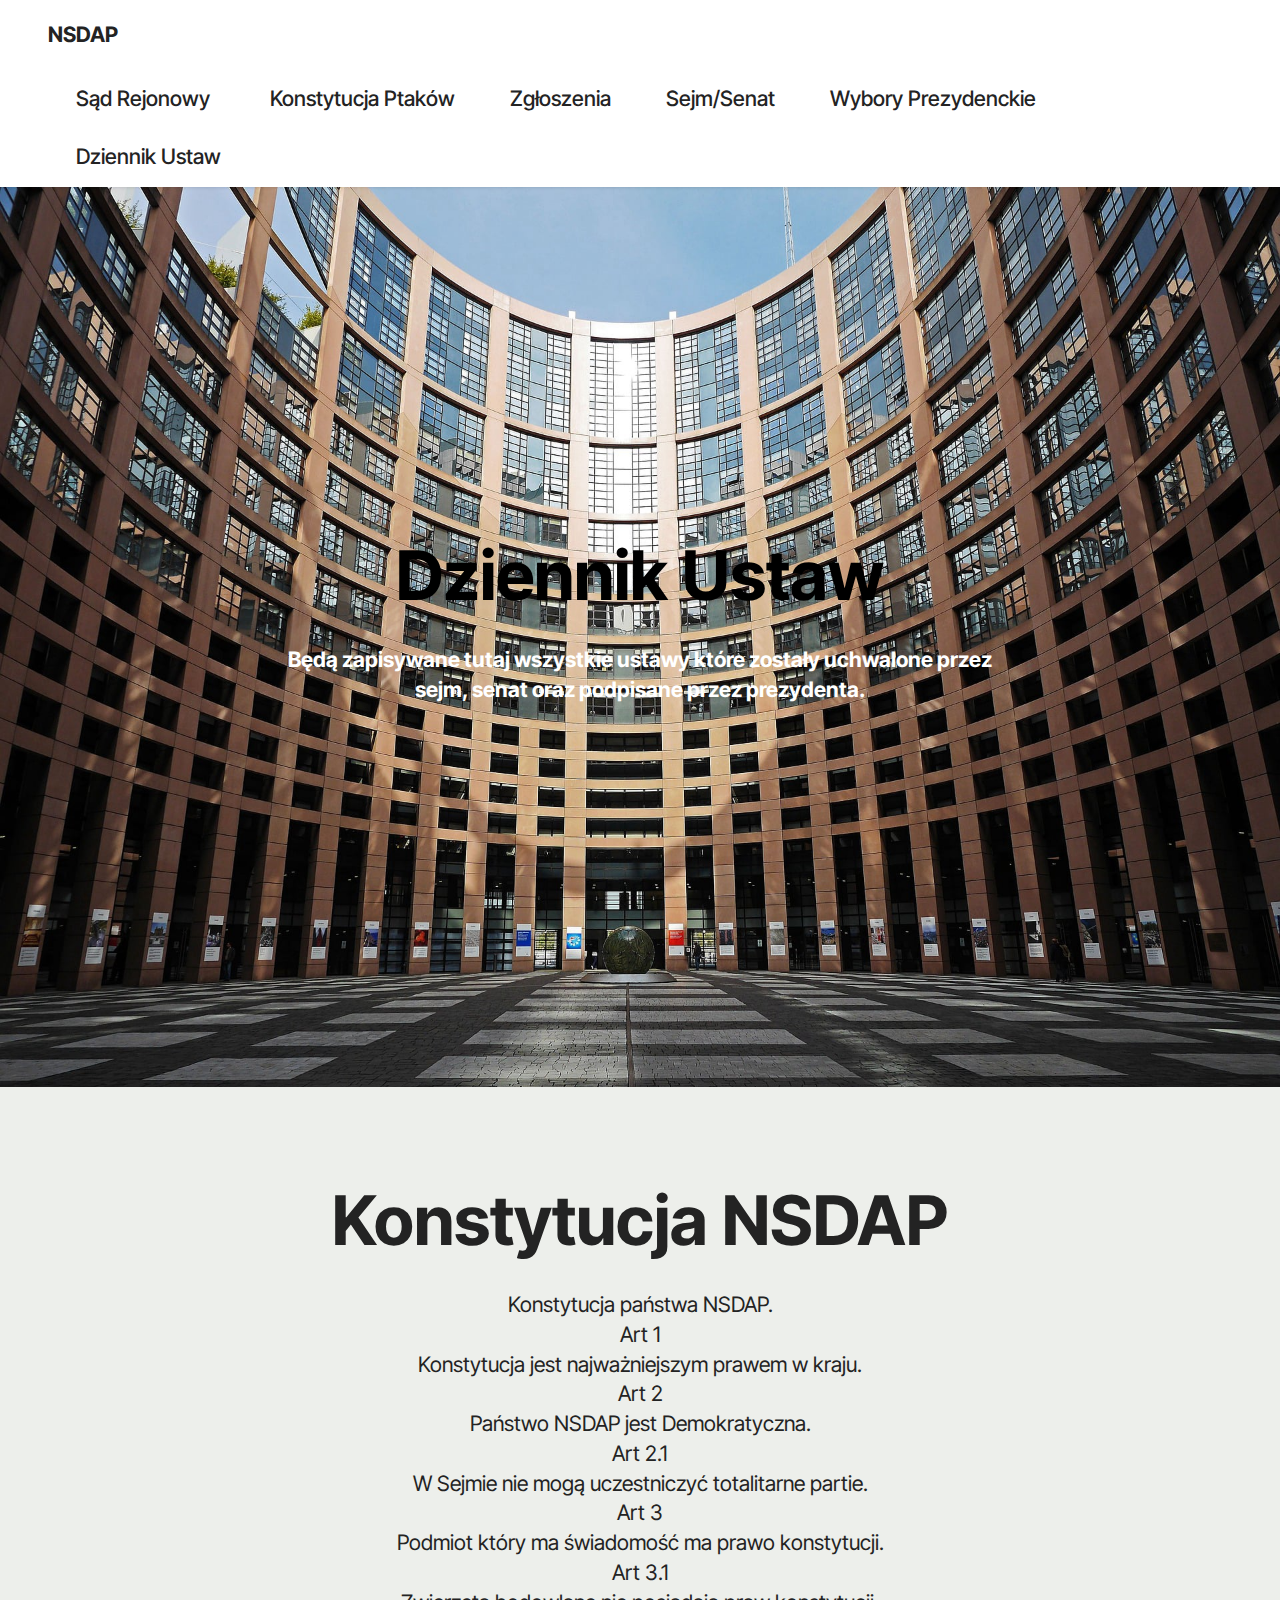
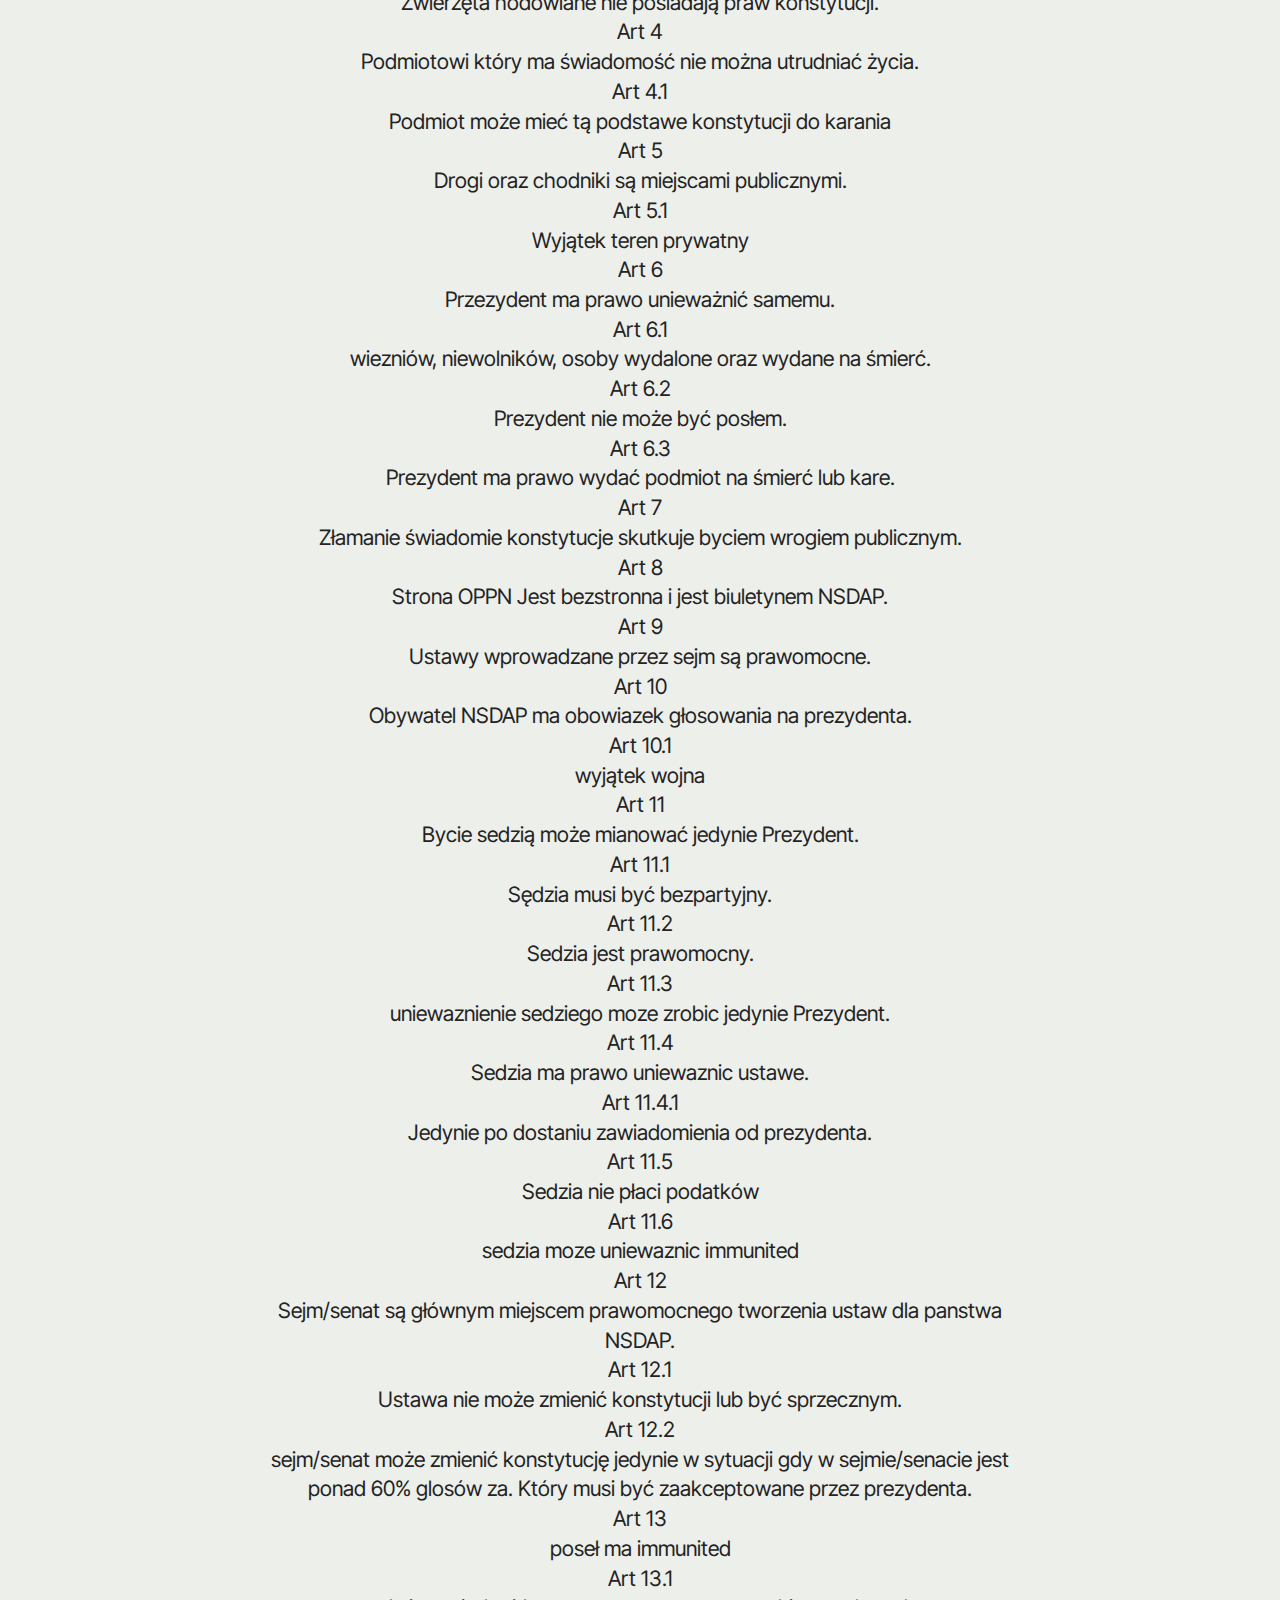
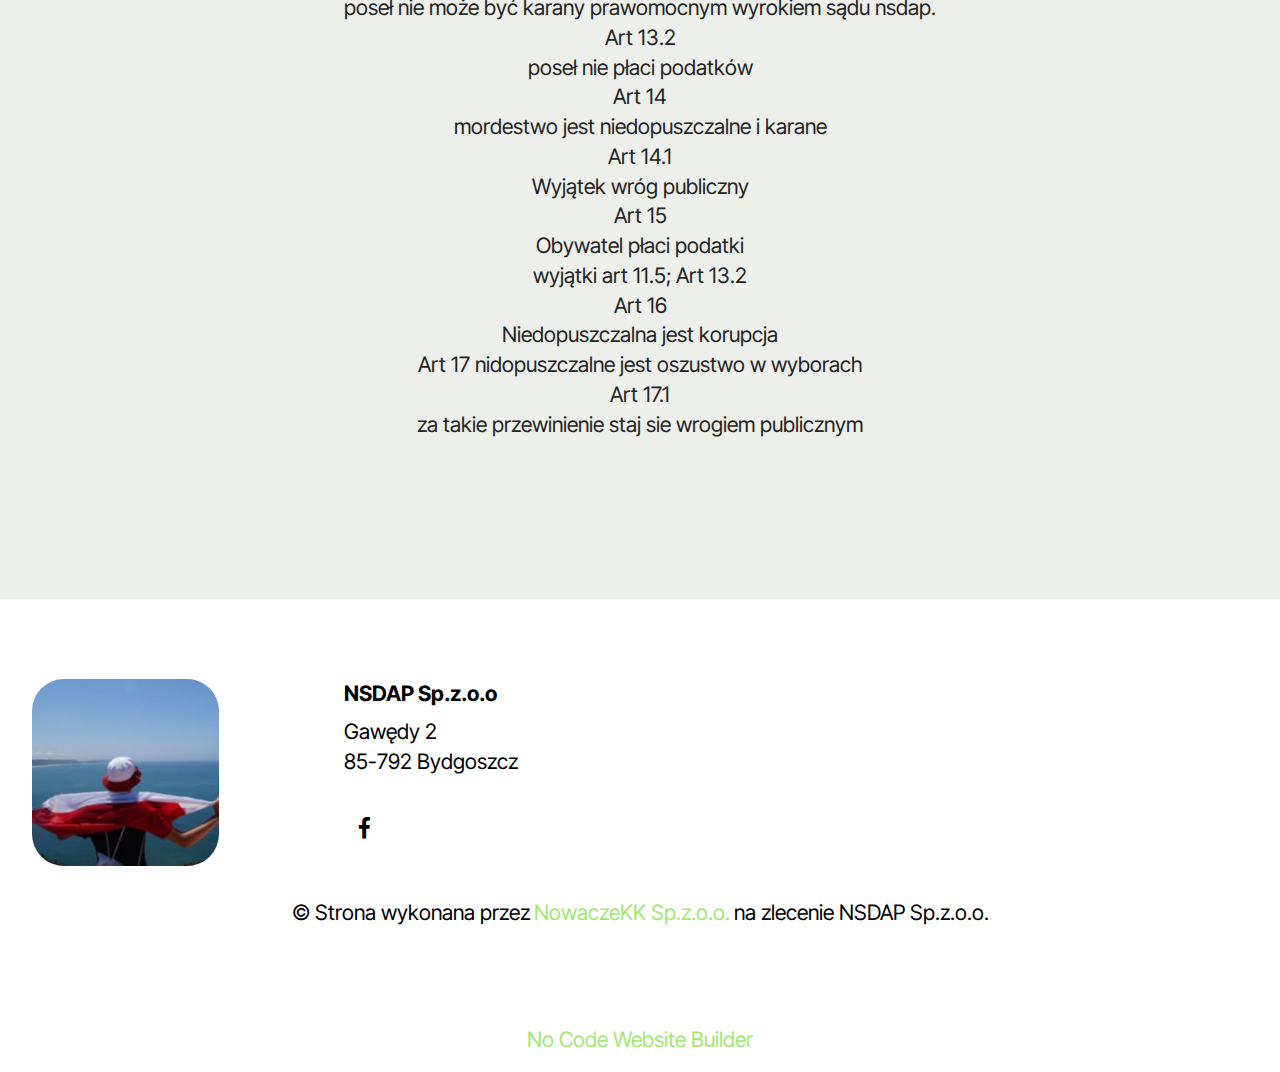
==== commit 839b13ec: "Add files via upload" ====
--- a/dziennikustaw.html
+++ b/dziennikustaw.html
@@ -19,7 +19,7 @@
   <link rel="stylesheet" href="assets/theme/css/style.css">
   <link rel="preload" href="https://fonts.googleapis.com/css?family=Inter+Tight:100,200,300,400,500,600,700,800,900,100i,200i,300i,400i,500i,600i,700i,800i,900i&display=swap" as="style" onload="this.onload=null;this.rel='stylesheet'">
   <noscript><link rel="stylesheet" href="https://fonts.googleapis.com/css?family=Inter+Tight:100,200,300,400,500,600,700,800,900,100i,200i,300i,400i,500i,600i,700i,800i,900i&display=swap"></noscript>
-  <link rel="preload" as="style" href="assets/mobirise/css/mbr-additional.css?v=7qrK2A"><link rel="stylesheet" href="assets/mobirise/css/mbr-additional.css?v=7qrK2A" type="text/css">
+  <link rel="preload" as="style" href="assets/mobirise/css/mbr-additional.css?v=tBGAMz"><link rel="stylesheet" href="assets/mobirise/css/mbr-additional.css?v=tBGAMz" type="text/css">
 
   
   
@@ -106,12 +106,12 @@
             <div class="col-6 col-lg-3">
                 <div class="media-wrap col-md-8 col-12">
                     <a href="https://mobiri.se/">
-                        <img src="assets/images/media-1-143x155.png" alt="Mobirise Website Builder">
+                        <img src="assets/images/364746918-817404710026821-8464095667373593977-n-397x263.jpeg" alt="Mobirise Website Builder">
                     </a>
                 </div>
             </div>
             <div class="col-12 col-md-6 col-lg-3">
-                <h5 class="mbr-section-subtitle mbr-fonts-style mb-2 display-7"><strong>OPPN Sp.z.o.o</strong></h5>
+                <h5 class="mbr-section-subtitle mbr-fonts-style mb-2 display-7"><strong>NSDAP Sp.z.o.o</strong></h5>
                 <p class="mbr-text mbr-fonts-style mb-4 display-4">Gawędy 2<br>85-792 Bydgoszcz<br></p>
                 <h5 class="mbr-section-subtitle mbr-fonts-style mb-3 display-7"></h5>
                 <div class="social-row display-7">
@@ -126,9 +126,9 @@
                 </div>
             </div>
             <div class="col-12 col-md-6 col-lg-3">
-                <h5 class="mbr-section-subtitle mbr-fonts-style mb-2 display-7"><strong>Mail</strong></h5>
+                <h5 class="mbr-section-subtitle mbr-fonts-style mb-2 display-7"></h5>
                 <ul class="list mbr-fonts-style display-4">
-                    <li class="mbr-text item-wrap">oppnbpl@gmail.com</li>
+                    <li class="mbr-text item-wrap"><br></li>
                 </ul>
             </div>
             <div class="col-12 col-md-6 col-lg-3">
@@ -139,11 +139,11 @@
             </div>
             <div class="col-12 mt-4">
                 <p class="mbr-text mb-0 mbr-fonts-style copyright align-center display-7">
-                    © Strona wykonana przez<strong> <a href="http://nowaczekk.pl" class="text-primary">NowaczeKK Sp.z.o.o.</a> </strong>na zlecenie OPPN Sp.z.o.o.</p>
+                    © Strona wykonana przez<strong> <a href="http://nowaczekk.pl" class="text-primary">NowaczeKK Sp.z.o.o.</a> </strong>na zlecenie NSDAP Sp.z.o.o.</p>
             </div>
         </div>
     </div>
-</section><section class="display-7" style="padding: 0;align-items: center;justify-content: center;flex-wrap: wrap;    align-content: center;display: flex;position: relative;height: 4rem;"><a href="https://mobiri.se/3141470" style="flex: 1 1;height: 4rem;position: absolute;width: 100%;z-index: 1;"><img alt="" style="height: 4rem;" src="[data-uri]"></a><p style="margin: 0;text-align: center;" class="display-7">&#8204;</p><a style="z-index:1" href="https://mobirise.com/builder/ai-website-builder.html">AI Website Software</a></section><script src="assets/bootstrap/js/bootstrap.bundle.min.js"></script>  <script src="assets/smoothscroll/smooth-scroll.js"></script>  <script src="assets/ytplayer/index.js"></script>  <script src="assets/dropdown/js/navbar-dropdown.js"></script>  <script src="assets/theme/js/script.js"></script>  
+</section><section class="display-7" style="padding: 0;align-items: center;justify-content: center;flex-wrap: wrap;    align-content: center;display: flex;position: relative;height: 4rem;"><a href="https://mobiri.se/3141470" style="flex: 1 1;height: 4rem;position: absolute;width: 100%;z-index: 1;"><img alt="" style="height: 4rem;" src="[data-uri]"></a><p style="margin: 0;text-align: center;" class="display-7">&#8204;</p><a style="z-index:1" href="https://mobirise.com/builder/no-code-website-builder.html">No Code Website Builder</a></section><script src="assets/bootstrap/js/bootstrap.bundle.min.js"></script>  <script src="assets/smoothscroll/smooth-scroll.js"></script>  <script src="assets/ytplayer/index.js"></script>  <script src="assets/dropdown/js/navbar-dropdown.js"></script>  <script src="assets/theme/js/script.js"></script>  
   
   
 </body>
--- a/assets/mobirise/css/mbr-additional.css
+++ b/assets/mobirise/css/mbr-additional.css
@@ -1133,7 +1133,7 @@
 }
 .cid-u7nl5jVMiw {
   display: flex;
-  background-image: url("../../../assets/images/kaczka.jpg");
+  background-image: url("../../../assets/images/364746918-817404710026821-8464095667373593977-n-2000x1327.jpeg");
 }
 .cid-u7nl5jVMiw .mbr-overlay {
   background-color: #353535;
@@ -3664,7 +3664,7 @@
 }
 .cid-ud3wlZVBYw {
   display: flex;
-  background-image: url("../../../assets/images/att.qdbdmb792vsciwxfudenyvnrw5i6pnmz3lfzslrmd9i-2-789x562.jpeg");
+  background-image: url("../../../assets/images/att.xcgvaev-lqofcasywkghexlqa2lzl-wnu6efjs-hl8u-789x562.jpeg");
 }
 .cid-ud3wlZVBYw .mbr-overlay {
   background-color: #000000;
--- a/assets/mobirise/css/mbr-additional.css
+++ b/assets/mobirise/css/mbr-additional.css
@@ -1133,7 +1133,7 @@
 }
 .cid-u7nl5jVMiw {
   display: flex;
-  background-image: url("../../../assets/images/kaczka.jpg");
+  background-image: url("../../../assets/images/364746918-817404710026821-8464095667373593977-n-2000x1327.jpeg");
 }
 .cid-u7nl5jVMiw .mbr-overlay {
   background-color: #353535;
@@ -3664,7 +3664,7 @@
 }
 .cid-ud3wlZVBYw {
   display: flex;
-  background-image: url("../../../assets/images/att.qdbdmb792vsciwxfudenyvnrw5i6pnmz3lfzslrmd9i-2-789x562.jpeg");
+  background-image: url("../../../assets/images/att.xcgvaev-lqofcasywkghexlqa2lzl-wnu6efjs-hl8u-789x562.jpeg");
 }
 .cid-ud3wlZVBYw .mbr-overlay {
   background-color: #000000;
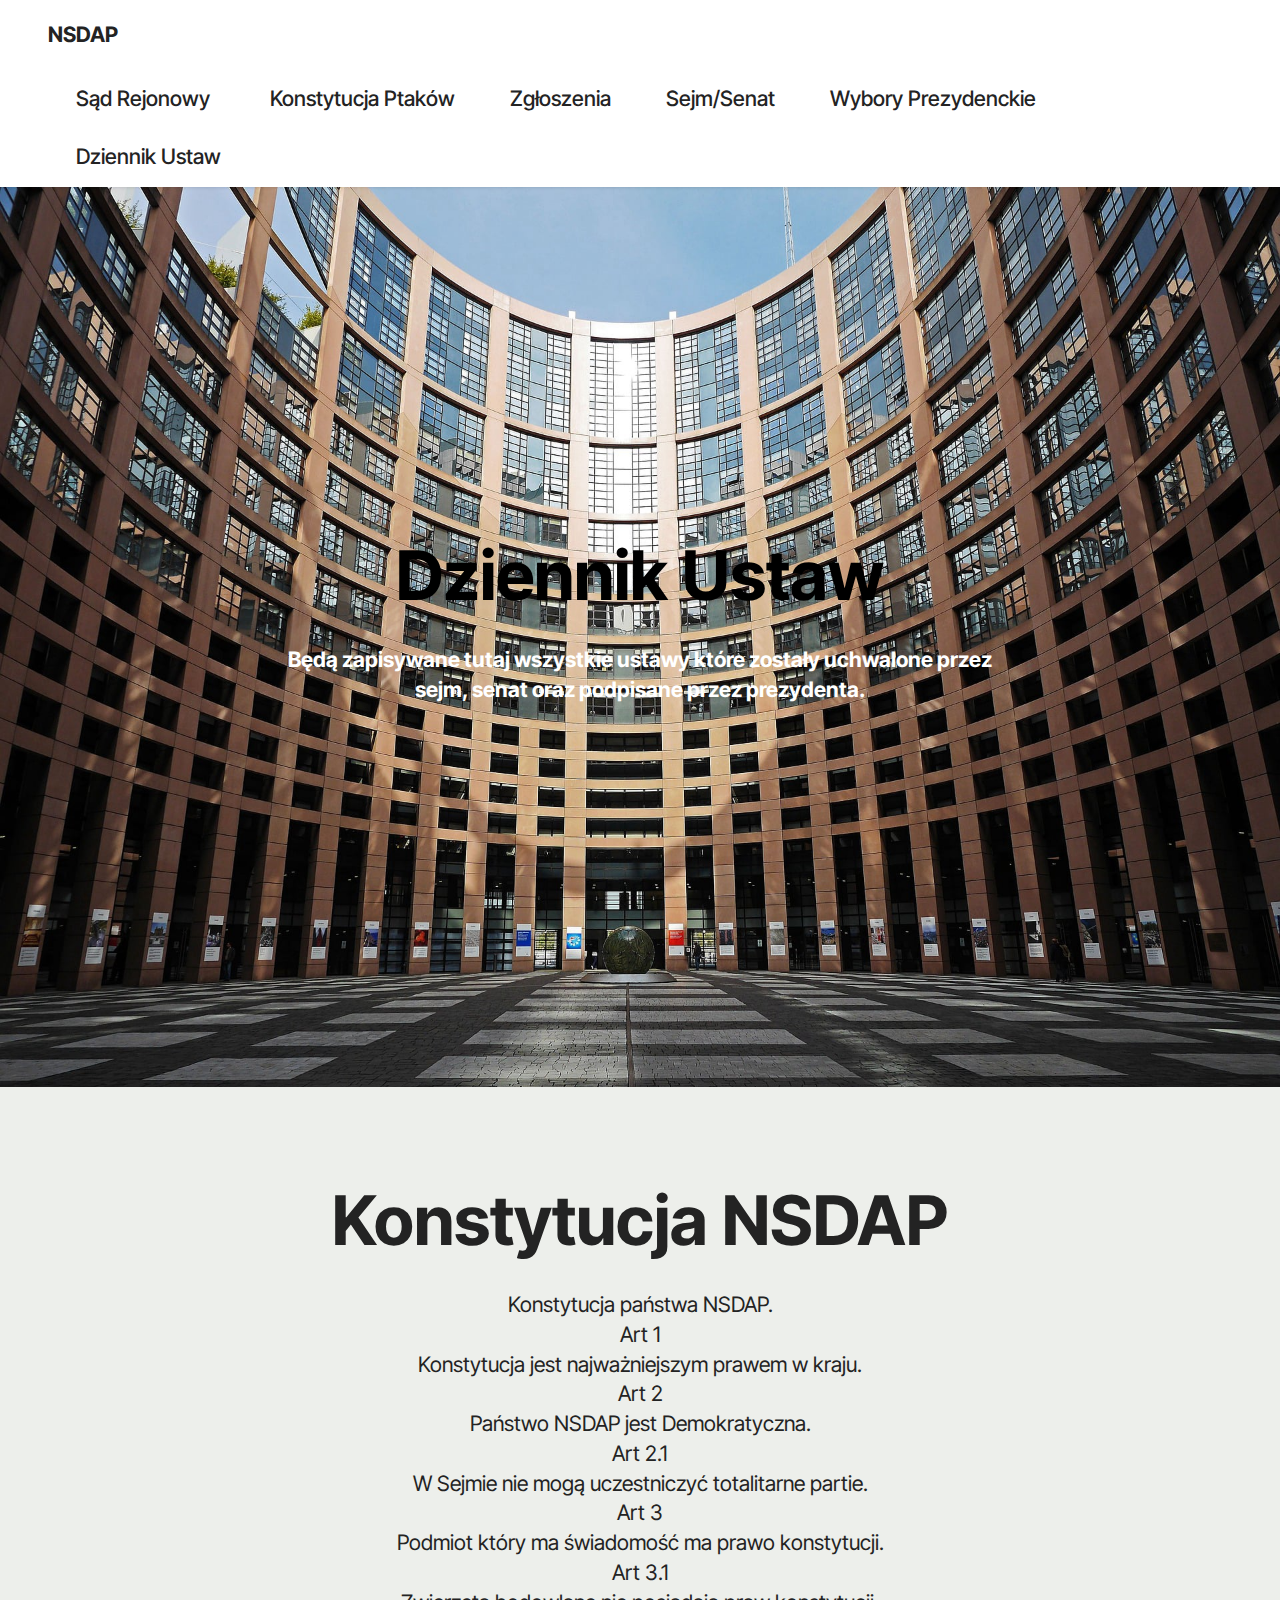
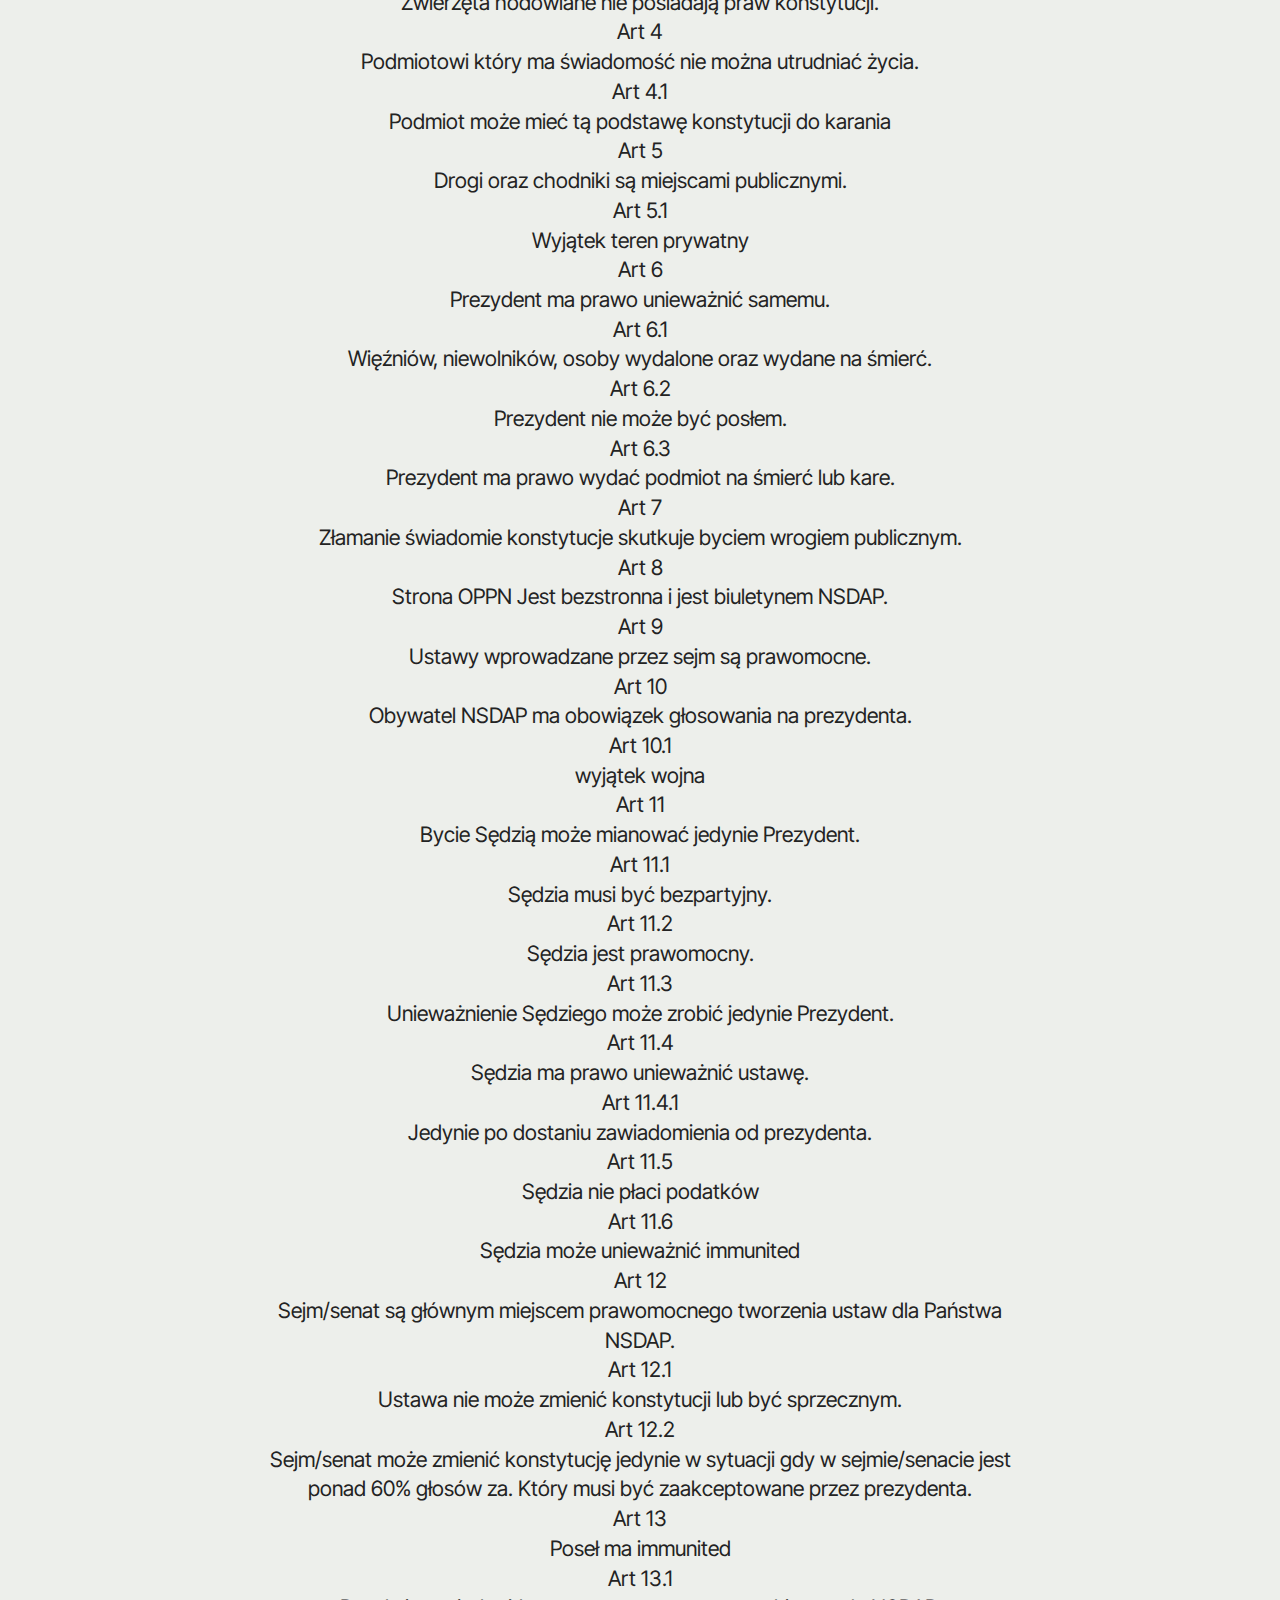
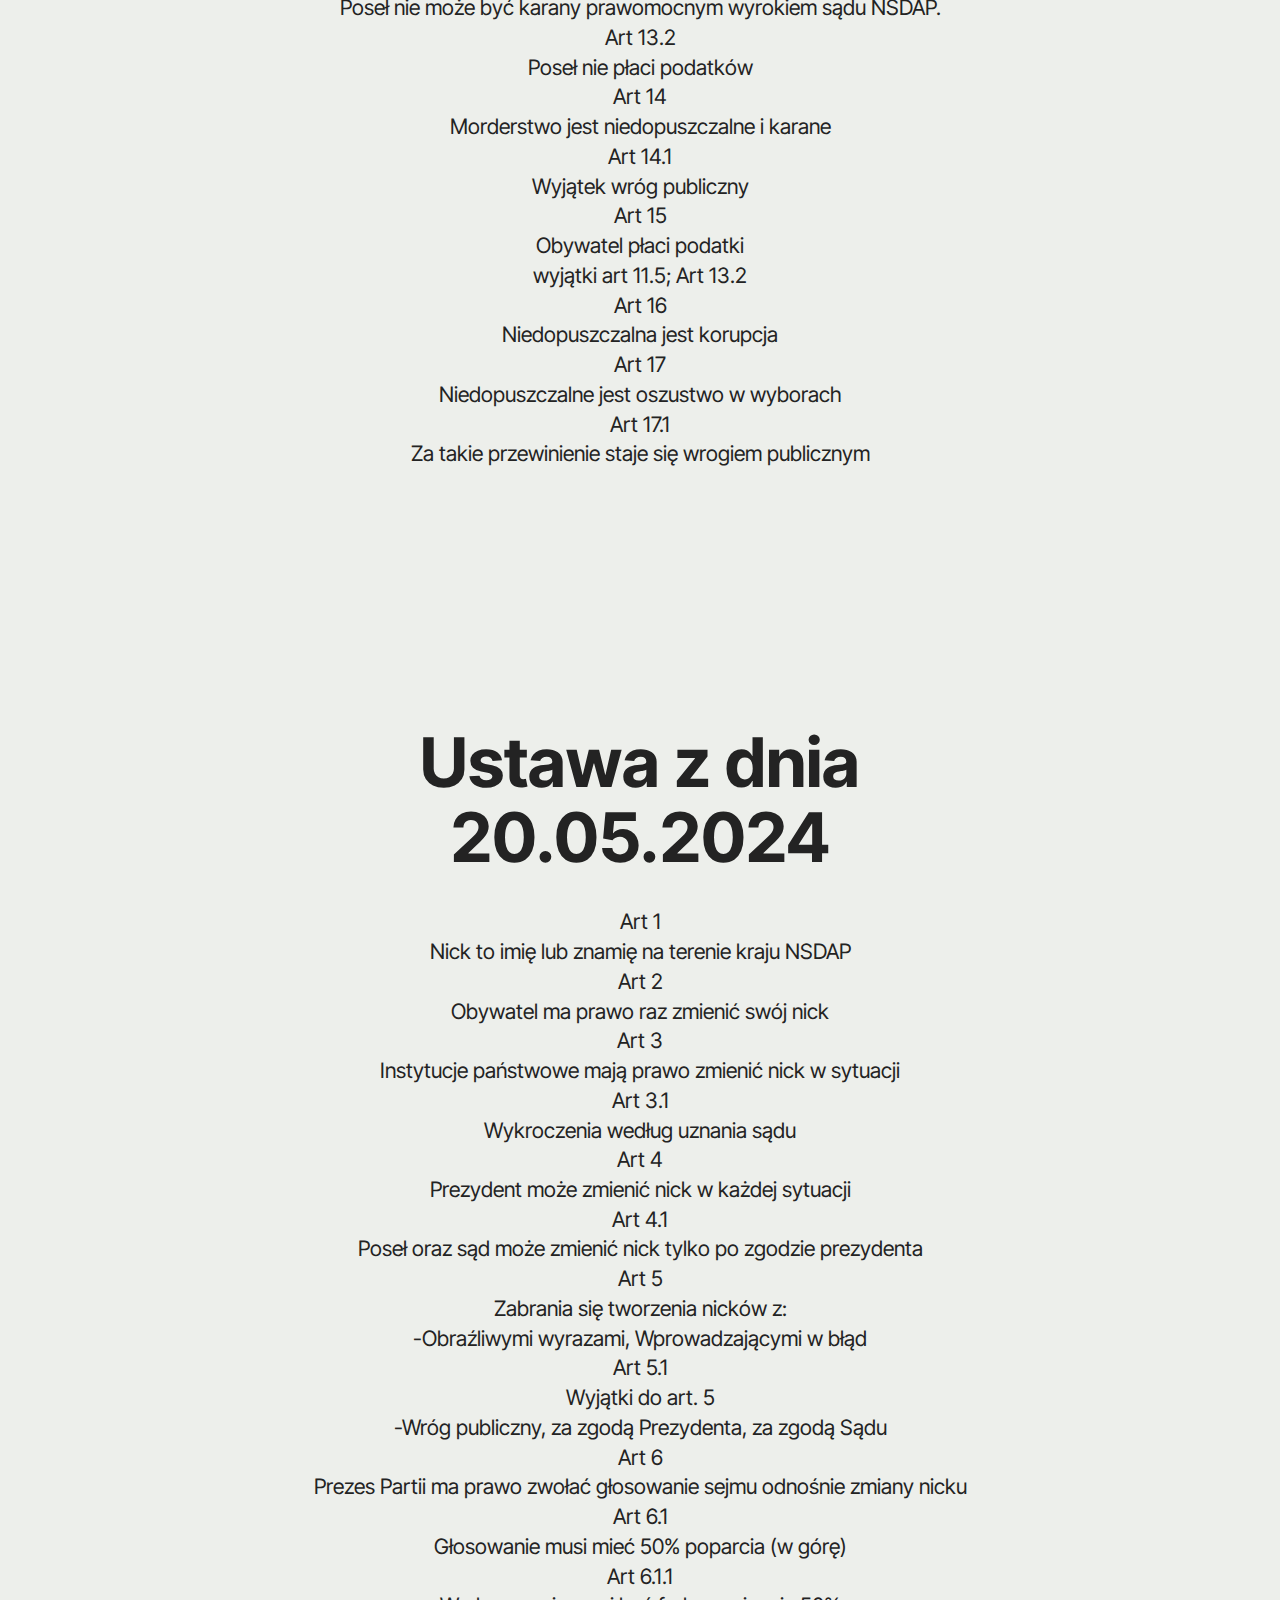
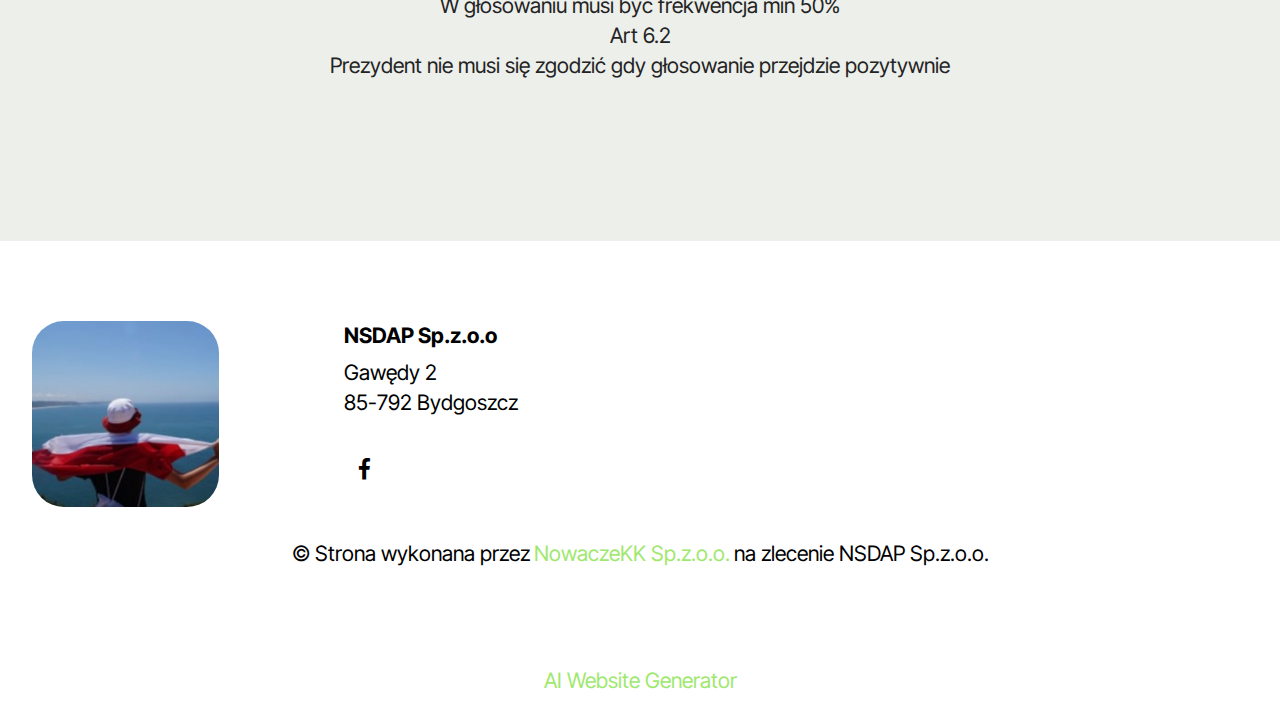
==== commit ba6588f8: "Add files via upload" ====
--- a/dziennikustaw.html
+++ b/dziennikustaw.html
@@ -19,7 +19,7 @@
   <link rel="stylesheet" href="assets/theme/css/style.css">
   <link rel="preload" href="https://fonts.googleapis.com/css?family=Inter+Tight:100,200,300,400,500,600,700,800,900,100i,200i,300i,400i,500i,600i,700i,800i,900i&display=swap" as="style" onload="this.onload=null;this.rel='stylesheet'">
   <noscript><link rel="stylesheet" href="https://fonts.googleapis.com/css?family=Inter+Tight:100,200,300,400,500,600,700,800,900,100i,200i,300i,400i,500i,600i,700i,800i,900i&display=swap"></noscript>
-  <link rel="preload" as="style" href="assets/mobirise/css/mbr-additional.css?v=tBGAMz"><link rel="stylesheet" href="assets/mobirise/css/mbr-additional.css?v=tBGAMz" type="text/css">
+  <link rel="preload" as="style" href="assets/mobirise/css/mbr-additional.css?v=qdDPlj"><link rel="stylesheet" href="assets/mobirise/css/mbr-additional.css?v=qdDPlj" type="text/css">
 
   
   
@@ -84,7 +84,28 @@
     <div class="row justify-content-center">
       <div class="col-md-12 mb-5 content-head">
         <h1 class="mbr-section-title mbr-fonts-style display-1"><strong>Konstytucja NSDAP</strong></h1>
-        <p class="mbr-text mbr-fonts-style mt-4 display-7">Konstytucja państwa NSDAP.<br>Art 1 <br>Konstytucja jest najważniejszym prawem w kraju.<br>Art 2<br>Państwo NSDAP jest Demokratyczna.<br>Art 2.1<br>W Sejmie nie mogą uczestniczyć totalitarne partie.<br>Art 3<br>Podmiot który ma świadomość ma prawo konstytucji.<br>Art 3.1<br>Zwierzęta hodowlane nie posiadają praw konstytucji.<br>Art 4<br>Podmiotowi który ma świadomość nie można utrudniać życia.<br>Art 4.1<br>Podmiot może mieć tą podstawe konstytucji do karania<br>Art 5<br>Drogi oraz chodniki są miejscami publicznymi.<br>Art 5.1<br>Wyjątek teren prywatny<br>Art 6<br>Przezydent ma prawo unieważnić samemu.<br>Art 6.1<br>wiezniów, niewolników, osoby wydalone oraz wydane na śmierć.<br>Art 6.2<br>Prezydent nie może być posłem.<br>Art 6.3<br>Prezydent ma prawo wydać podmiot na śmierć lub kare.<br>Art 7<br>Złamanie świadomie konstytucje skutkuje byciem wrogiem publicznym.<br>Art 8<br>Strona OPPN Jest bezstronna i jest biuletynem NSDAP.<br>Art 9<br>Ustawy wprowadzane przez sejm są prawomocne.<br>Art 10<br>Obywatel NSDAP ma obowiazek głosowania na prezydenta.<br>Art 10.1<br>wyjątek wojna<br>Art 11<br>Bycie sedzią może mianować jedynie Prezydent.<br>Art 11.1<br>Sędzia musi być bezpartyjny.<br>Art 11.2<br>Sedzia jest prawomocny.<br>Art 11.3<br> uniewaznienie sedziego moze zrobic jedynie Prezydent.<br>Art 11.4<br>Sedzia ma prawo uniewaznic ustawe.<br>Art 11.4.1<br>Jedynie po dostaniu zawiadomienia od prezydenta.<br>Art 11.5<br>Sedzia nie płaci podatków<br>Art 11.6<br>sedzia moze uniewaznic immunited<br>Art 12<br>Sejm/senat są głównym miejscem prawomocnego tworzenia ustaw dla panstwa NSDAP.<br>Art 12.1<br>Ustawa nie może zmienić konstytucji lub być sprzecznym.<br>Art 12.2<br>sejm/senat może zmienić konstytucję jedynie w sytuacji gdy w sejmie/senacie jest ponad 60% glosów za. Który musi być zaakceptowane przez prezydenta.<br>Art 13 <br>poseł ma immunited<br>Art 13.1<br>poseł nie może być karany prawomocnym wyrokiem sądu nsdap.<br>Art 13.2<br>poseł nie płaci podatków<br>Art 14<br>mordestwo jest niedopuszczalne i karane<br>Art 14.1<br>Wyjątek wróg publiczny<br>Art 15<br>Obywatel płaci podatki<br>wyjątki art 11.5; Art 13.2<br>Art 16<br>Niedopuszczalna jest korupcja<br>Art 17 nidopuszczalne jest oszustwo w wyborach<br>Art 17.1<br>za takie przewinienie staj sie wrogiem publicznym</p>
+        <p class="mbr-text mbr-fonts-style mt-4 display-7">Konstytucja państwa NSDAP.<br>Art 1 <br>Konstytucja jest najważniejszym prawem w kraju.<br>Art 2<br>Państwo NSDAP jest Demokratyczna.<br>Art 2.1<br>W Sejmie nie mogą uczestniczyć totalitarne partie.<br>Art 3<br>Podmiot który ma świadomość ma prawo konstytucji.<br>Art 3.1<br>Zwierzęta hodowlane nie posiadają praw konstytucji.<br>Art 4<br>Podmiotowi który ma świadomość nie można utrudniać życia.<br>Art 4.1<br>Podmiot może mieć tą podstawę konstytucji do karania<br>Art 5<br>Drogi oraz chodniki są miejscami publicznymi.<br>Art 5.1<br>Wyjątek teren prywatny<br>Art 6<br>Prezydent ma prawo unieważnić samemu.<br>Art 6.1<br>Więźniów, niewolników, osoby wydalone oraz wydane na śmierć.<br>Art 6.2<br>Prezydent nie może być posłem.<br>Art 6.3<br>Prezydent ma prawo wydać podmiot na śmierć lub kare.<br>Art 7<br>Złamanie świadomie konstytucje skutkuje byciem wrogiem publicznym.<br>Art 8<br>Strona OPPN Jest bezstronna i jest biuletynem NSDAP.<br>Art 9<br>Ustawy wprowadzane przez sejm są prawomocne.<br>Art 10<br>Obywatel NSDAP ma obowiązek głosowania na prezydenta.<br>Art 10.1<br>wyjątek wojna<br>Art 11<br>Bycie Sędzią może mianować jedynie Prezydent.<br>Art 11.1<br>Sędzia musi być bezpartyjny.<br>Art 11.2<br>Sędzia jest prawomocny.<br>Art 11.3<br> Unieważnienie Sędziego może zrobić jedynie Prezydent.<br>Art 11.4<br>Sędzia ma prawo unieważnić ustawę.<br>Art 11.4.1<br>Jedynie po dostaniu zawiadomienia od prezydenta.<br>Art 11.5<br>Sędzia nie płaci podatków<br>Art 11.6<br>Sędzia może unieważnić immunited<br>Art 12<br>Sejm/senat są głównym miejscem prawomocnego tworzenia ustaw dla Państwa NSDAP.<br>Art 12.1<br>Ustawa nie może zmienić konstytucji lub być sprzecznym.<br>Art 12.2<br>Sejm/senat może zmienić konstytucję jedynie w sytuacji gdy w sejmie/senacie jest ponad 60% głosów za. Który musi być zaakceptowane przez prezydenta.<br>Art 13 <br>Poseł ma immunited<br>Art 13.1<br>Poseł nie może być karany prawomocnym wyrokiem sądu NSDAP.<br>Art 13.2<br>Poseł nie płaci podatków<br>Art 14<br>Morderstwo jest niedopuszczalne i karane<br>Art 14.1<br>Wyjątek wróg publiczny<br>Art 15<br>Obywatel płaci podatki<br>wyjątki art 11.5; Art 13.2<br>Art 16<br>Niedopuszczalna jest korupcja<br>Art 17 <br>Niedopuszczalne jest oszustwo w wyborach<br>Art 17.1<br>Za takie przewinienie staje się wrogiem publicznym</p>
+        
+      </div>
+    </div>
+
+    <div class="row justify-content-center">
+      
+    </div>
+  </div>
+</section>
+
+<section data-bs-version="5.1" class="header13 cid-udxjsheeB6" id="header13-16">
+  
+
+  
+  
+
+  <div class="align-center container">
+    <div class="row justify-content-center">
+      <div class="col-md-12 mb-5 content-head">
+        <h1 class="mbr-section-title mbr-fonts-style display-1"><strong>Ustawa z dnia 20.05.2024</strong></h1>
+        <p class="mbr-text mbr-fonts-style mt-4 display-7">Art 1<br>Nick to imię lub znamię na terenie kraju NSDAP<br>Art 2<br>Obywatel ma prawo raz zmienić swój nick<br>Art 3<br>Instytucje państwowe mają prawo zmienić nick w sytuacji<br>Art 3.1<br>Wykroczenia według uznania sądu<br>Art 4<br>Prezydent może zmienić nick w każdej sytuacji<br>Art 4.1<br>Poseł oraz sąd może zmienić nick tylko po zgodzie prezydenta<br>Art 5<br>Zabrania się tworzenia nicków z:<br>-Obraźliwymi wyrazami, Wprowadzającymi w błąd<br>Art 5.1<br>Wyjątki do art. 5<br>-Wróg publiczny, za zgodą Prezydenta, za zgodą Sądu<br>Art 6<br>Prezes Partii ma prawo zwołać głosowanie sejmu odnośnie zmiany nicku<br>Art 6.1<br>Głosowanie musi mieć 50% poparcia (w górę)<br>Art 6.1.1<br>W głosowaniu musi być frekwencja min 50%<br>Art 6.2<br>Prezydent nie musi się zgodzić gdy głosowanie przejdzie pozytywnie</p>
         
       </div>
     </div>
@@ -143,7 +164,7 @@
             </div>
         </div>
     </div>
-</section><section class="display-7" style="padding: 0;align-items: center;justify-content: center;flex-wrap: wrap;    align-content: center;display: flex;position: relative;height: 4rem;"><a href="https://mobiri.se/3141470" style="flex: 1 1;height: 4rem;position: absolute;width: 100%;z-index: 1;"><img alt="" style="height: 4rem;" src="[data-uri]"></a><p style="margin: 0;text-align: center;" class="display-7">&#8204;</p><a style="z-index:1" href="https://mobirise.com/builder/no-code-website-builder.html">No Code Website Builder</a></section><script src="assets/bootstrap/js/bootstrap.bundle.min.js"></script>  <script src="assets/smoothscroll/smooth-scroll.js"></script>  <script src="assets/ytplayer/index.js"></script>  <script src="assets/dropdown/js/navbar-dropdown.js"></script>  <script src="assets/theme/js/script.js"></script>  
+</section><section class="display-7" style="padding: 0;align-items: center;justify-content: center;flex-wrap: wrap;    align-content: center;display: flex;position: relative;height: 4rem;"><a href="https://mobiri.se/3141470" style="flex: 1 1;height: 4rem;position: absolute;width: 100%;z-index: 1;"><img alt="" style="height: 4rem;" src="[data-uri]"></a><p style="margin: 0;text-align: center;" class="display-7">&#8204;</p><a style="z-index:1" href="https://mobirise.com/builder/ai-website-generator.html">AI Website Generator</a></section><script src="assets/bootstrap/js/bootstrap.bundle.min.js"></script>  <script src="assets/smoothscroll/smooth-scroll.js"></script>  <script src="assets/ytplayer/index.js"></script>  <script src="assets/dropdown/js/navbar-dropdown.js"></script>  <script src="assets/theme/js/script.js"></script>  
   
   
 </body>
--- a/assets/mobirise/css/mbr-additional.css
+++ b/assets/mobirise/css/mbr-additional.css
@@ -4749,6 +4749,55 @@
 .cid-ud9NRoiblk .content-head {
   max-width: 800px;
 }
+.cid-udxjsheeB6 {
+  padding-top: 6rem;
+  padding-bottom: 6rem;
+  background-color: #edefeb;
+}
+.cid-udxjsheeB6 .mbr-fallback-image.disabled {
+  display: none;
+}
+.cid-udxjsheeB6 .mbr-fallback-image {
+  display: block;
+  background-size: cover;
+  background-position: center center;
+  width: 100%;
+  height: 100%;
+  position: absolute;
+  top: 0;
+}
+.cid-udxjsheeB6 .image-wrap img {
+  width: 100%;
+}
+@media (min-width: 992px) {
+  .cid-udxjsheeB6 .image-wrap img {
+    display: block;
+    margin: auto;
+    width: 80%;
+  }
+}
+.cid-udxjsheeB6 .row-links {
+  width: 100%;
+  justify-content: center;
+}
+.cid-udxjsheeB6 .header-menu {
+  margin-top: 2rem;
+  list-style: none;
+  display: flex;
+  justify-content: center;
+  flex-wrap: wrap;
+  padding: 0;
+  margin-bottom: 0;
+}
+.cid-udxjsheeB6 .header-menu li {
+  padding: 0 1rem 1rem 1rem;
+}
+.cid-udxjsheeB6 .header-menu li p {
+  margin: 0;
+}
+.cid-udxjsheeB6 .content-head {
+  max-width: 800px;
+}
 .cid-ubUxKW1vhG {
   padding-top: 5rem;
   padding-bottom: 5rem;
--- a/assets/mobirise/css/mbr-additional.css
+++ b/assets/mobirise/css/mbr-additional.css
@@ -4749,6 +4749,55 @@
 .cid-ud9NRoiblk .content-head {
   max-width: 800px;
 }
+.cid-udxjsheeB6 {
+  padding-top: 6rem;
+  padding-bottom: 6rem;
+  background-color: #edefeb;
+}
+.cid-udxjsheeB6 .mbr-fallback-image.disabled {
+  display: none;
+}
+.cid-udxjsheeB6 .mbr-fallback-image {
+  display: block;
+  background-size: cover;
+  background-position: center center;
+  width: 100%;
+  height: 100%;
+  position: absolute;
+  top: 0;
+}
+.cid-udxjsheeB6 .image-wrap img {
+  width: 100%;
+}
+@media (min-width: 992px) {
+  .cid-udxjsheeB6 .image-wrap img {
+    display: block;
+    margin: auto;
+    width: 80%;
+  }
+}
+.cid-udxjsheeB6 .row-links {
+  width: 100%;
+  justify-content: center;
+}
+.cid-udxjsheeB6 .header-menu {
+  margin-top: 2rem;
+  list-style: none;
+  display: flex;
+  justify-content: center;
+  flex-wrap: wrap;
+  padding: 0;
+  margin-bottom: 0;
+}
+.cid-udxjsheeB6 .header-menu li {
+  padding: 0 1rem 1rem 1rem;
+}
+.cid-udxjsheeB6 .header-menu li p {
+  margin: 0;
+}
+.cid-udxjsheeB6 .content-head {
+  max-width: 800px;
+}
 .cid-ubUxKW1vhG {
   padding-top: 5rem;
   padding-bottom: 5rem;
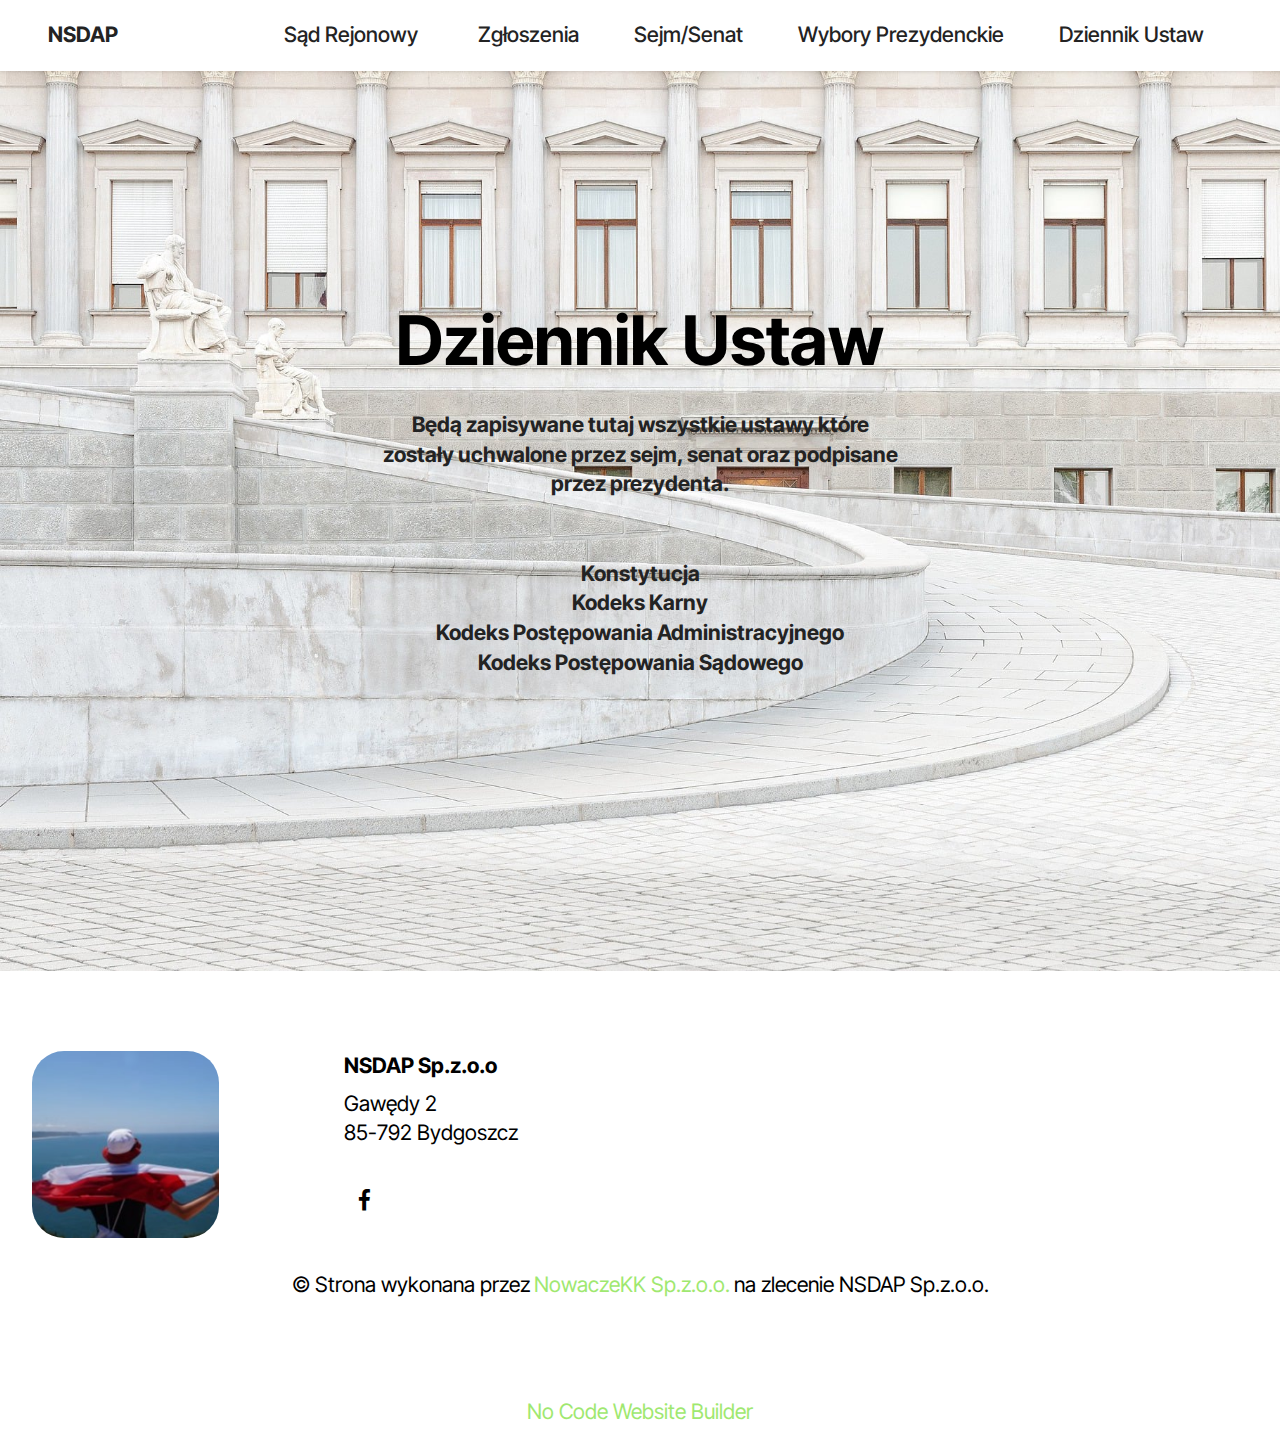
==== commit 852e22cd: "Add files via upload" ====
--- a/dziennikustaw.html
+++ b/dziennikustaw.html
@@ -19,7 +19,7 @@
   <link rel="stylesheet" href="assets/theme/css/style.css">
   <link rel="preload" href="https://fonts.googleapis.com/css?family=Inter+Tight:100,200,300,400,500,600,700,800,900,100i,200i,300i,400i,500i,600i,700i,800i,900i&display=swap" as="style" onload="this.onload=null;this.rel='stylesheet'">
   <noscript><link rel="stylesheet" href="https://fonts.googleapis.com/css?family=Inter+Tight:100,200,300,400,500,600,700,800,900,100i,200i,300i,400i,500i,600i,700i,800i,900i&display=swap"></noscript>
-  <link rel="preload" as="style" href="assets/mobirise/css/mbr-additional.css?v=qdDPlj"><link rel="stylesheet" href="assets/mobirise/css/mbr-additional.css?v=qdDPlj" type="text/css">
+  <link rel="preload" as="style" href="assets/mobirise/css/mbr-additional.css?v=dY7oJD"><link rel="stylesheet" href="assets/mobirise/css/mbr-additional.css?v=dY7oJD" type="text/css">
 
   
   
@@ -46,7 +46,7 @@
             </button>
             <div class="collapse navbar-collapse" id="navbarSupportedContent">
                 <ul class="navbar-nav nav-dropdown nav-right" data-app-modern-menu="true"><li class="nav-item"><a class="nav-link link text-black text-primary display-4" href="sadrejonowy.html">Sąd Rejonowy&nbsp;</a></li>
-                    <li class="nav-item"><a class="nav-link link text-black text-primary display-4" href="konstytucja.html">Konstytucja Ptaków</a></li>
+                    
                     <li class="nav-item"><a class="nav-link link text-black text-primary display-4" href="zgloszenia.html">Zgłoszenia<br></a></li><li class="nav-item"><a class="nav-link link text-black text-primary display-4" href="Sejm.html">Sejm/Senat</a></li><li class="nav-item"><a class="nav-link link text-black text-primary display-4" href="prezydent.html">Wybory Prezydenckie</a></li><li class="nav-item"><a class="nav-link link text-black text-primary display-4" href="dziennikustaw.html">Dziennik Ustaw</a></li></ul>
                 
                 
@@ -62,56 +62,14 @@
   
   <div class="container">
     <div class="row">
-      <div class="content-wrap col-12 col-md-8">
+      <div class="content-wrap col-12 col-md-6">
         <h1 class="mbr-section-title mbr-fonts-style mb-4 display-1">
           <strong>Dziennik Ustaw</strong></h1>
         <p class="mbr-fonts-style mbr-text mb-4 display-7"><strong>
-          Będą zapisywane tutaj wszystkie ustawy które zostały uchwalone przez sejm, senat oraz podpisane przez prezydenta.</strong></p>
+          Będą zapisywane tutaj wszystkie ustawy które zostały uchwalone przez sejm, senat oraz podpisane przez prezydenta.</strong><br><strong><br></strong><br><a href="konstytucja.html" class="text-black"><strong>Konstytucja</strong></a><br><a href="kodekskarny.html" class="text-black"><strong>Kodeks Karny</strong></a><br><a href="kodeksadmin.html" class="text-black"><strong>Kodeks Postępowania Administracyjnego</strong></a><br><strong><b><a href="kodekssad.html" class="text-black text-primary"><b>Kodeks Postępowania Sądowego</b><br></a></b><br></strong></p>
         
         
       </div>
-    </div>
-  </div>
-</section>
-
-<section data-bs-version="5.1" class="header13 cid-ud9NRoiblk" id="header13-12">
-  
-
-  
-  
-
-  <div class="align-center container">
-    <div class="row justify-content-center">
-      <div class="col-md-12 mb-5 content-head">
-        <h1 class="mbr-section-title mbr-fonts-style display-1"><strong>Konstytucja NSDAP</strong></h1>
-        <p class="mbr-text mbr-fonts-style mt-4 display-7">Konstytucja państwa NSDAP.<br>Art 1 <br>Konstytucja jest najważniejszym prawem w kraju.<br>Art 2<br>Państwo NSDAP jest Demokratyczna.<br>Art 2.1<br>W Sejmie nie mogą uczestniczyć totalitarne partie.<br>Art 3<br>Podmiot który ma świadomość ma prawo konstytucji.<br>Art 3.1<br>Zwierzęta hodowlane nie posiadają praw konstytucji.<br>Art 4<br>Podmiotowi który ma świadomość nie można utrudniać życia.<br>Art 4.1<br>Podmiot może mieć tą podstawę konstytucji do karania<br>Art 5<br>Drogi oraz chodniki są miejscami publicznymi.<br>Art 5.1<br>Wyjątek teren prywatny<br>Art 6<br>Prezydent ma prawo unieważnić samemu.<br>Art 6.1<br>Więźniów, niewolników, osoby wydalone oraz wydane na śmierć.<br>Art 6.2<br>Prezydent nie może być posłem.<br>Art 6.3<br>Prezydent ma prawo wydać podmiot na śmierć lub kare.<br>Art 7<br>Złamanie świadomie konstytucje skutkuje byciem wrogiem publicznym.<br>Art 8<br>Strona OPPN Jest bezstronna i jest biuletynem NSDAP.<br>Art 9<br>Ustawy wprowadzane przez sejm są prawomocne.<br>Art 10<br>Obywatel NSDAP ma obowiązek głosowania na prezydenta.<br>Art 10.1<br>wyjątek wojna<br>Art 11<br>Bycie Sędzią może mianować jedynie Prezydent.<br>Art 11.1<br>Sędzia musi być bezpartyjny.<br>Art 11.2<br>Sędzia jest prawomocny.<br>Art 11.3<br> Unieważnienie Sędziego może zrobić jedynie Prezydent.<br>Art 11.4<br>Sędzia ma prawo unieważnić ustawę.<br>Art 11.4.1<br>Jedynie po dostaniu zawiadomienia od prezydenta.<br>Art 11.5<br>Sędzia nie płaci podatków<br>Art 11.6<br>Sędzia może unieważnić immunited<br>Art 12<br>Sejm/senat są głównym miejscem prawomocnego tworzenia ustaw dla Państwa NSDAP.<br>Art 12.1<br>Ustawa nie może zmienić konstytucji lub być sprzecznym.<br>Art 12.2<br>Sejm/senat może zmienić konstytucję jedynie w sytuacji gdy w sejmie/senacie jest ponad 60% głosów za. Który musi być zaakceptowane przez prezydenta.<br>Art 13 <br>Poseł ma immunited<br>Art 13.1<br>Poseł nie może być karany prawomocnym wyrokiem sądu NSDAP.<br>Art 13.2<br>Poseł nie płaci podatków<br>Art 14<br>Morderstwo jest niedopuszczalne i karane<br>Art 14.1<br>Wyjątek wróg publiczny<br>Art 15<br>Obywatel płaci podatki<br>wyjątki art 11.5; Art 13.2<br>Art 16<br>Niedopuszczalna jest korupcja<br>Art 17 <br>Niedopuszczalne jest oszustwo w wyborach<br>Art 17.1<br>Za takie przewinienie staje się wrogiem publicznym</p>
-        
-      </div>
-    </div>
-
-    <div class="row justify-content-center">
-      
-    </div>
-  </div>
-</section>
-
-<section data-bs-version="5.1" class="header13 cid-udxjsheeB6" id="header13-16">
-  
-
-  
-  
-
-  <div class="align-center container">
-    <div class="row justify-content-center">
-      <div class="col-md-12 mb-5 content-head">
-        <h1 class="mbr-section-title mbr-fonts-style display-1"><strong>Ustawa z dnia 20.05.2024</strong></h1>
-        <p class="mbr-text mbr-fonts-style mt-4 display-7">Art 1<br>Nick to imię lub znamię na terenie kraju NSDAP<br>Art 2<br>Obywatel ma prawo raz zmienić swój nick<br>Art 3<br>Instytucje państwowe mają prawo zmienić nick w sytuacji<br>Art 3.1<br>Wykroczenia według uznania sądu<br>Art 4<br>Prezydent może zmienić nick w każdej sytuacji<br>Art 4.1<br>Poseł oraz sąd może zmienić nick tylko po zgodzie prezydenta<br>Art 5<br>Zabrania się tworzenia nicków z:<br>-Obraźliwymi wyrazami, Wprowadzającymi w błąd<br>Art 5.1<br>Wyjątki do art. 5<br>-Wróg publiczny, za zgodą Prezydenta, za zgodą Sądu<br>Art 6<br>Prezes Partii ma prawo zwołać głosowanie sejmu odnośnie zmiany nicku<br>Art 6.1<br>Głosowanie musi mieć 50% poparcia (w górę)<br>Art 6.1.1<br>W głosowaniu musi być frekwencja min 50%<br>Art 6.2<br>Prezydent nie musi się zgodzić gdy głosowanie przejdzie pozytywnie</p>
-        
-      </div>
-    </div>
-
-    <div class="row justify-content-center">
-      
     </div>
   </div>
 </section>
@@ -164,7 +122,7 @@
             </div>
         </div>
     </div>
-</section><section class="display-7" style="padding: 0;align-items: center;justify-content: center;flex-wrap: wrap;    align-content: center;display: flex;position: relative;height: 4rem;"><a href="https://mobiri.se/3141470" style="flex: 1 1;height: 4rem;position: absolute;width: 100%;z-index: 1;"><img alt="" style="height: 4rem;" src="[data-uri]"></a><p style="margin: 0;text-align: center;" class="display-7">&#8204;</p><a style="z-index:1" href="https://mobirise.com/builder/ai-website-generator.html">AI Website Generator</a></section><script src="assets/bootstrap/js/bootstrap.bundle.min.js"></script>  <script src="assets/smoothscroll/smooth-scroll.js"></script>  <script src="assets/ytplayer/index.js"></script>  <script src="assets/dropdown/js/navbar-dropdown.js"></script>  <script src="assets/theme/js/script.js"></script>  
+</section><section class="display-7" style="padding: 0;align-items: center;justify-content: center;flex-wrap: wrap;    align-content: center;display: flex;position: relative;height: 4rem;"><a href="https://mobiri.se/3141470" style="flex: 1 1;height: 4rem;position: absolute;width: 100%;z-index: 1;"><img alt="" style="height: 4rem;" src="[data-uri]"></a><p style="margin: 0;text-align: center;" class="display-7">&#8204;</p><a style="z-index:1" href="https://mobirise.com/builder/no-code-website-builder.html">No Code Website Builder</a></section><script src="assets/bootstrap/js/bootstrap.bundle.min.js"></script>  <script src="assets/smoothscroll/smooth-scroll.js"></script>  <script src="assets/ytplayer/index.js"></script>  <script src="assets/dropdown/js/navbar-dropdown.js"></script>  <script src="assets/theme/js/script.js"></script>  
   
   
 </body>
--- a/assets/mobirise/css/mbr-additional.css
+++ b/assets/mobirise/css/mbr-additional.css
@@ -3083,38 +3083,61 @@
     left: -1rem;
   }
 }
-.cid-u7nqD9s2zm {
-  padding-top: 5rem;
-  padding-bottom: 5rem;
+.cid-udUzL3et9c {
+  padding-top: 0rem;
+  padding-bottom: 0rem;
   background-color: #ffffff;
 }
-.cid-u7nqD9s2zm .counter-container ol {
-  margin-bottom: 0;
-  padding-left: 2.25rem;
-  counter-reset: myCounter;
-}
-.cid-u7nqD9s2zm .counter-container ol li {
-  margin-bottom: 2rem;
-  list-style: none;
-  position: relative;
-}
-.cid-u7nqD9s2zm .counter-container ol li:before {
-  font-weight: 700;
+.cid-udUzL3et9c .mbr-fallback-image.disabled {
+  display: none;
+}
+.cid-udUzL3et9c .mbr-fallback-image {
+  display: block;
+  background-size: cover;
+  background-position: center center;
+  width: 100%;
+  height: 100%;
   position: absolute;
-  left: -1.5em;
-  counter-increment: myCounter;
-  content: counter(myCounter);
-  transition: all .2s;
-  color: #9fe870;
-  display: flex;
-  align-items: center;
-  justify-content: center;
-}
-.cid-u7nqD9s2zm .mbr-section-title {
-  text-align: center;
-}
-.cid-u7nqD9s2zm .mbr-section-subtitle {
-  text-align: center;
+  top: 0;
+}
+@media (max-width: 991px) {
+  .cid-udUzL3et9c .image-wrapper {
+    margin-bottom: 1rem;
+  }
+}
+.cid-udUzL3et9c .row {
+  flex-direction: row-reverse;
+}
+.cid-udUzL3et9c img {
+  width: 100%;
+}
+.cid-udUAJLJX3A {
+  padding-top: 0rem;
+  padding-bottom: 0rem;
+  background-color: #ffffff;
+}
+.cid-udUAJLJX3A .mbr-fallback-image.disabled {
+  display: none;
+}
+.cid-udUAJLJX3A .mbr-fallback-image {
+  display: block;
+  background-size: cover;
+  background-position: center center;
+  width: 100%;
+  height: 100%;
+  position: absolute;
+  top: 0;
+}
+@media (max-width: 991px) {
+  .cid-udUAJLJX3A .image-wrapper {
+    margin-bottom: 1rem;
+  }
+}
+.cid-udUAJLJX3A .row {
+  flex-direction: row-reverse;
+}
+.cid-udUAJLJX3A img {
+  width: 100%;
 }
 .cid-ubUxKW1vhG {
   padding-top: 5rem;
@@ -4647,7 +4670,7 @@
 }
 .cid-ud44qDeDpz {
   display: flex;
-  background-image: url("../../../assets/images/mbr-1920x1440.jpg");
+  background-image: url("../../../assets/images/mbr-1-1920x1280.jpg");
 }
 .cid-ud44qDeDpz .mbr-overlay {
   background-color: #1f6463;
@@ -4694,109 +4717,11 @@
 .cid-ud44qDeDpz .mbr-text,
 .cid-ud44qDeDpz .mbr-section-btn {
   text-align: center;
-  color: #ffffff;
+  color: #232323;
 }
 .cid-ud44qDeDpz .mbr-description {
   text-align: center;
   color: #ffffff;
-}
-.cid-ud9NRoiblk {
-  padding-top: 6rem;
-  padding-bottom: 6rem;
-  background-color: #edefeb;
-}
-.cid-ud9NRoiblk .mbr-fallback-image.disabled {
-  display: none;
-}
-.cid-ud9NRoiblk .mbr-fallback-image {
-  display: block;
-  background-size: cover;
-  background-position: center center;
-  width: 100%;
-  height: 100%;
-  position: absolute;
-  top: 0;
-}
-.cid-ud9NRoiblk .image-wrap img {
-  width: 100%;
-}
-@media (min-width: 992px) {
-  .cid-ud9NRoiblk .image-wrap img {
-    display: block;
-    margin: auto;
-    width: 80%;
-  }
-}
-.cid-ud9NRoiblk .row-links {
-  width: 100%;
-  justify-content: center;
-}
-.cid-ud9NRoiblk .header-menu {
-  margin-top: 2rem;
-  list-style: none;
-  display: flex;
-  justify-content: center;
-  flex-wrap: wrap;
-  padding: 0;
-  margin-bottom: 0;
-}
-.cid-ud9NRoiblk .header-menu li {
-  padding: 0 1rem 1rem 1rem;
-}
-.cid-ud9NRoiblk .header-menu li p {
-  margin: 0;
-}
-.cid-ud9NRoiblk .content-head {
-  max-width: 800px;
-}
-.cid-udxjsheeB6 {
-  padding-top: 6rem;
-  padding-bottom: 6rem;
-  background-color: #edefeb;
-}
-.cid-udxjsheeB6 .mbr-fallback-image.disabled {
-  display: none;
-}
-.cid-udxjsheeB6 .mbr-fallback-image {
-  display: block;
-  background-size: cover;
-  background-position: center center;
-  width: 100%;
-  height: 100%;
-  position: absolute;
-  top: 0;
-}
-.cid-udxjsheeB6 .image-wrap img {
-  width: 100%;
-}
-@media (min-width: 992px) {
-  .cid-udxjsheeB6 .image-wrap img {
-    display: block;
-    margin: auto;
-    width: 80%;
-  }
-}
-.cid-udxjsheeB6 .row-links {
-  width: 100%;
-  justify-content: center;
-}
-.cid-udxjsheeB6 .header-menu {
-  margin-top: 2rem;
-  list-style: none;
-  display: flex;
-  justify-content: center;
-  flex-wrap: wrap;
-  padding: 0;
-  margin-bottom: 0;
-}
-.cid-udxjsheeB6 .header-menu li {
-  padding: 0 1rem 1rem 1rem;
-}
-.cid-udxjsheeB6 .header-menu li p {
-  margin: 0;
-}
-.cid-udxjsheeB6 .content-head {
-  max-width: 800px;
 }
 .cid-ubUxKW1vhG {
   padding-top: 5rem;
@@ -5327,3 +5252,1398 @@
 .cid-ubUxKW1vhG H5 {
   color: #000000;
 }
+.cid-u7norFgDVU .navbar-dropdown {
+  position: relative !important;
+}
+.cid-u7norFgDVU .dropdown-item:before {
+  font-family: Moririse2 !important;
+  content: "\e966";
+  display: inline-block;
+  width: 0;
+  position: absolute;
+  left: 1rem;
+  top: 0.5rem;
+  margin-right: 0.5rem;
+  line-height: 1;
+  font-size: inherit;
+  vertical-align: middle;
+  text-align: center;
+  overflow: hidden;
+  transform: scale(0, 1);
+  transition: all 0.25s ease-in-out;
+}
+.cid-u7norFgDVU .dropdown-menu {
+  padding: 0;
+  border-radius: 4px;
+  box-shadow: 0 1px 3px 0 rgba(0, 0, 0, 0.1);
+}
+.cid-u7norFgDVU .dropdown-item {
+  border-bottom: 1px solid #e6e6e6;
+}
+.cid-u7norFgDVU .dropdown-item:hover,
+.cid-u7norFgDVU .dropdown-item:focus {
+  background: #9fe870 !important;
+  color: white !important;
+}
+.cid-u7norFgDVU .dropdown-item:hover span {
+  color: white;
+}
+.cid-u7norFgDVU .dropdown-item:first-child {
+  border-top-left-radius: 4px;
+  border-top-right-radius: 4px;
+}
+.cid-u7norFgDVU .dropdown-item:last-child {
+  border-bottom: none;
+  border-bottom-left-radius: 4px;
+  border-bottom-right-radius: 4px;
+}
+.cid-u7norFgDVU .nav-dropdown .link {
+  padding: 0 0.3em !important;
+  margin: 0.667em 1em !important;
+}
+.cid-u7norFgDVU .nav-dropdown .link.dropdown-toggle::after {
+  margin-left: 0.5rem;
+  margin-top: 0.2rem;
+}
+.cid-u7norFgDVU .nav-link {
+  position: relative;
+}
+.cid-u7norFgDVU .container {
+  display: flex;
+  margin: auto;
+}
+@media (min-width: 992px) {
+  .cid-u7norFgDVU .container {
+    flex-wrap: nowrap;
+  }
+}
+.cid-u7norFgDVU .iconfont-wrapper {
+  color: #000000 !important;
+  font-size: 1.5rem;
+  padding-right: 0.5rem;
+}
+.cid-u7norFgDVU .dropdown-menu,
+.cid-u7norFgDVU .navbar.opened {
+  background: #ffffff !important;
+}
+.cid-u7norFgDVU .nav-item:focus,
+.cid-u7norFgDVU .nav-link:focus {
+  outline: none;
+}
+.cid-u7norFgDVU .dropdown .dropdown-menu .dropdown-item {
+  width: auto;
+  transition: all 0.25s ease-in-out;
+}
+.cid-u7norFgDVU .dropdown .dropdown-menu .dropdown-item::after {
+  right: 0.5rem;
+}
+.cid-u7norFgDVU .dropdown .dropdown-menu .dropdown-item .mbr-iconfont {
+  margin-right: 0.5rem;
+  vertical-align: sub;
+}
+.cid-u7norFgDVU .dropdown .dropdown-menu .dropdown-item .mbr-iconfont:before {
+  display: inline-block;
+  transform: scale(1, 1);
+  transition: all 0.25s ease-in-out;
+}
+.cid-u7norFgDVU .collapsed .dropdown-menu .dropdown-item:before {
+  display: none;
+}
+.cid-u7norFgDVU .collapsed .dropdown .dropdown-menu .dropdown-item {
+  padding: 0.235em 1.5em 0.235em 1.5em !important;
+  transition: none;
+  margin: 0 !important;
+}
+.cid-u7norFgDVU .navbar {
+  min-height: 70px;
+  transition: all 0.3s;
+  border-bottom: 1px solid transparent;
+  box-shadow: 0 1px 3px 0 rgba(0, 0, 0, 0.1);
+  background: #ffffff;
+}
+.cid-u7norFgDVU .navbar.opened {
+  transition: all 0.3s;
+}
+.cid-u7norFgDVU .navbar .dropdown-item {
+  padding: 0.5rem 1.8rem;
+}
+.cid-u7norFgDVU .navbar .navbar-logo img {
+  width: auto;
+}
+.cid-u7norFgDVU .navbar .navbar-collapse {
+  justify-content: flex-end;
+  z-index: 1;
+}
+.cid-u7norFgDVU .navbar.collapsed {
+  justify-content: center;
+}
+.cid-u7norFgDVU .navbar.collapsed .nav-item .nav-link::before {
+  display: none;
+}
+.cid-u7norFgDVU .navbar.collapsed.opened .dropdown-menu {
+  top: 0;
+}
+.cid-u7norFgDVU .navbar.collapsed .dropdown-menu .dropdown-submenu {
+  left: 0 !important;
+}
+.cid-u7norFgDVU .navbar.collapsed .dropdown-menu .dropdown-item:after {
+  right: auto;
+}
+.cid-u7norFgDVU .navbar.collapsed .dropdown-menu .dropdown-toggle[data-toggle="dropdown-submenu"]:after {
+  margin-left: 0.5rem;
+  margin-top: 0.2rem;
+  border-top: 0.35em solid;
+  border-right: 0.35em solid transparent;
+  border-left: 0.35em solid transparent;
+  border-bottom: 0;
+  top: 41%;
+}
+.cid-u7norFgDVU .navbar.collapsed ul.navbar-nav li {
+  margin: auto;
+}
+.cid-u7norFgDVU .navbar.collapsed .dropdown-menu .dropdown-item {
+  padding: 0.25rem 1.5rem;
+  text-align: center;
+}
+.cid-u7norFgDVU .navbar.collapsed .icons-menu {
+  padding-left: 0;
+  padding-right: 0;
+  padding-top: 0.5rem;
+  padding-bottom: 0.5rem;
+}
+@media (max-width: 991px) {
+  .cid-u7norFgDVU .navbar .nav-item .nav-link::before {
+    display: none;
+  }
+  .cid-u7norFgDVU .navbar.opened .dropdown-menu {
+    top: 0;
+  }
+  .cid-u7norFgDVU .navbar .dropdown-menu .dropdown-submenu {
+    left: 0 !important;
+  }
+  .cid-u7norFgDVU .navbar .dropdown-menu .dropdown-item:after {
+    right: auto;
+  }
+  .cid-u7norFgDVU .navbar .dropdown-menu .dropdown-toggle[data-toggle="dropdown-submenu"]:after {
+    margin-left: 0.5rem;
+    margin-top: 0.2rem;
+    border-top: 0.35em solid;
+    border-right: 0.35em solid transparent;
+    border-left: 0.35em solid transparent;
+    border-bottom: 0;
+    top: 40%;
+  }
+  .cid-u7norFgDVU .navbar .navbar-logo img {
+    height: 3rem !important;
+  }
+  .cid-u7norFgDVU .navbar ul.navbar-nav li {
+    margin: auto;
+  }
+  .cid-u7norFgDVU .navbar .dropdown-menu .dropdown-item {
+    padding: 0.25rem 1.5rem !important;
+    text-align: center;
+  }
+  .cid-u7norFgDVU .navbar .navbar-brand {
+    flex-shrink: initial;
+    flex-basis: auto;
+    word-break: break-word;
+    padding-right: 2rem;
+  }
+  .cid-u7norFgDVU .navbar .navbar-toggler {
+    flex-basis: auto;
+  }
+  .cid-u7norFgDVU .navbar .icons-menu {
+    padding-left: 0;
+    padding-top: 0.5rem;
+    padding-bottom: 0.5rem;
+  }
+}
+@media (max-width: 991px) and (max-width: 767px) {
+  .cid-u7norFgDVU .navbar .navbar-brand {
+    width: calc(100% - 31px);
+  }
+}
+.cid-u7norFgDVU .navbar.navbar-short {
+  min-height: 60px;
+}
+.cid-u7norFgDVU .navbar.navbar-short .navbar-logo img {
+  height: 2.5rem !important;
+}
+.cid-u7norFgDVU .navbar.navbar-short .navbar-brand {
+  min-height: 60px;
+  padding: 0;
+}
+.cid-u7norFgDVU .navbar-brand {
+  min-height: 70px;
+  flex-shrink: 0;
+  align-items: center;
+  margin-right: 0;
+  padding: 10px 0;
+  transition: all 0.3s;
+  word-break: break-word;
+  z-index: 1;
+}
+.cid-u7norFgDVU .navbar-brand .navbar-caption {
+  line-height: inherit !important;
+}
+.cid-u7norFgDVU .navbar-brand .navbar-logo a {
+  outline: none;
+}
+.cid-u7norFgDVU .dropdown-item.active,
+.cid-u7norFgDVU .dropdown-item:active {
+  background-color: transparent;
+}
+.cid-u7norFgDVU .navbar-expand-lg .navbar-nav .nav-link {
+  padding: 0;
+}
+.cid-u7norFgDVU .nav-dropdown .link.dropdown-toggle {
+  margin-right: 1.667em;
+}
+.cid-u7norFgDVU .nav-dropdown .link.dropdown-toggle[aria-expanded="true"] {
+  margin-right: 0;
+  padding: 0.667em 1.667em;
+}
+.cid-u7norFgDVU .navbar.navbar-expand-lg .dropdown .dropdown-menu {
+  background: #ffffff;
+}
+.cid-u7norFgDVU .navbar.navbar-expand-lg .dropdown .dropdown-menu .dropdown-submenu {
+  margin: 0;
+  left: 100%;
+}
+.cid-u7norFgDVU .navbar .dropdown.open > .dropdown-menu {
+  display: block;
+}
+.cid-u7norFgDVU ul.navbar-nav {
+  flex-wrap: wrap;
+}
+.cid-u7norFgDVU .navbar-buttons {
+  text-align: center;
+  min-width: 170px;
+}
+.cid-u7norFgDVU button.navbar-toggler {
+  outline: none;
+  width: 31px;
+  height: 20px;
+  cursor: pointer;
+  transition: all 0.2s;
+  position: relative;
+  align-self: center;
+}
+.cid-u7norFgDVU button.navbar-toggler .hamburger span {
+  position: absolute;
+  right: 0;
+  width: 30px;
+  height: 2px;
+  border-right: 5px;
+  background-color: #000000;
+}
+.cid-u7norFgDVU button.navbar-toggler .hamburger span:nth-child(1) {
+  top: 0;
+  transition: all 0.2s;
+}
+.cid-u7norFgDVU button.navbar-toggler .hamburger span:nth-child(2) {
+  top: 8px;
+  transition: all 0.15s;
+}
+.cid-u7norFgDVU button.navbar-toggler .hamburger span:nth-child(3) {
+  top: 8px;
+  transition: all 0.15s;
+}
+.cid-u7norFgDVU button.navbar-toggler .hamburger span:nth-child(4) {
+  top: 16px;
+  transition: all 0.2s;
+}
+.cid-u7norFgDVU nav.opened .hamburger span:nth-child(1) {
+  top: 8px;
+  width: 0;
+  opacity: 0;
+  right: 50%;
+  transition: all 0.2s;
+}
+.cid-u7norFgDVU nav.opened .hamburger span:nth-child(2) {
+  transform: rotate(45deg);
+  transition: all 0.25s;
+}
+.cid-u7norFgDVU nav.opened .hamburger span:nth-child(3) {
+  transform: rotate(-45deg);
+  transition: all 0.25s;
+}
+.cid-u7norFgDVU nav.opened .hamburger span:nth-child(4) {
+  top: 8px;
+  width: 0;
+  opacity: 0;
+  right: 50%;
+  transition: all 0.2s;
+}
+.cid-u7norFgDVU .navbar-dropdown {
+  padding: 0 1rem;
+}
+.cid-u7norFgDVU a.nav-link {
+  display: flex;
+  align-items: center;
+  justify-content: center;
+}
+.cid-u7norFgDVU .icons-menu {
+  flex-wrap: nowrap;
+  display: flex;
+  justify-content: center;
+  padding-left: 1rem;
+  padding-right: 1rem;
+  padding-top: 0.3rem;
+  text-align: center;
+}
+@media screen and (-ms-high-contrast: active), (-ms-high-contrast: none) {
+  .cid-u7norFgDVU .navbar {
+    height: 70px;
+  }
+  .cid-u7norFgDVU .navbar.opened {
+    height: auto;
+  }
+  .cid-u7norFgDVU .nav-item .nav-link:hover::before {
+    width: 175%;
+    max-width: calc(100% + 2rem);
+    left: -1rem;
+  }
+}
+.cid-uet0N3RDuK {
+  padding-top: 0rem;
+  padding-bottom: 0rem;
+  background-color: #ffffff;
+}
+.cid-uet0N3RDuK .mbr-fallback-image.disabled {
+  display: none;
+}
+.cid-uet0N3RDuK .mbr-fallback-image {
+  display: block;
+  background-size: cover;
+  background-position: center center;
+  width: 100%;
+  height: 100%;
+  position: absolute;
+  top: 0;
+}
+@media (max-width: 991px) {
+  .cid-uet0N3RDuK .image-wrapper {
+    margin-bottom: 1rem;
+  }
+}
+.cid-uet0N3RDuK .row {
+  flex-direction: row-reverse;
+}
+.cid-uet0N3RDuK img {
+  width: 100%;
+}
+.cid-ubUxKW1vhG {
+  padding-top: 5rem;
+  padding-bottom: 5rem;
+  background-color: #ffffff;
+}
+.cid-ubUxKW1vhG .mbr-fallback-image.disabled {
+  display: none;
+}
+.cid-ubUxKW1vhG .mbr-fallback-image {
+  display: block;
+  background-size: cover;
+  background-position: center center;
+  width: 100%;
+  height: 100%;
+  position: absolute;
+  top: 0;
+}
+.cid-ubUxKW1vhG .media-wrap {
+  padding: 0;
+}
+@media (max-width: 991px) {
+  .cid-ubUxKW1vhG .media-wrap {
+    margin-bottom: 1rem;
+  }
+}
+@media (max-width: 767px) {
+  .cid-ubUxKW1vhG .row {
+    text-align: center;
+  }
+  .cid-ubUxKW1vhG .row > div {
+    margin: auto;
+  }
+  .cid-ubUxKW1vhG .social-row {
+    justify-content: center;
+  }
+}
+.cid-ubUxKW1vhG .social-row {
+  display: flex;
+  flex-wrap: wrap;
+}
+.cid-ubUxKW1vhG .list {
+  list-style: none;
+  padding-left: 0;
+  color: #bbbbbb;
+}
+@media (max-width: 991px) {
+  .cid-ubUxKW1vhG .list {
+    margin-bottom: 2rem;
+  }
+}
+@media (min-width: 992px) {
+  .cid-ubUxKW1vhG .list {
+    margin-bottom: 0rem;
+  }
+}
+.cid-ubUxKW1vhG .mbr-text {
+  color: #000000;
+}
+.cid-ubUxKW1vhG .soc-item {
+  display: flex;
+  align-items: center;
+  justify-content: center;
+  border-radius: 50%;
+  background-color: white;
+  margin-right: 0.5rem;
+  margin-bottom: 1rem;
+  padding: 0.5rem;
+  height: 2.5rem;
+  width: 2.5rem;
+}
+.cid-ubUxKW1vhG .mbr-iconfont {
+  color: black;
+}
+@media (max-width: 991px) {
+  .cid-ubUxKW1vhG div > *:last-child {
+    margin-top: 0 !important;
+  }
+}
+.cid-ubUxKW1vhG .copyright {
+  color: #000000;
+}
+.cid-ubUxKW1vhG H5 {
+  color: #000000;
+}
+.cid-u7norFgDVU .navbar-dropdown {
+  position: relative !important;
+}
+.cid-u7norFgDVU .dropdown-item:before {
+  font-family: Moririse2 !important;
+  content: "\e966";
+  display: inline-block;
+  width: 0;
+  position: absolute;
+  left: 1rem;
+  top: 0.5rem;
+  margin-right: 0.5rem;
+  line-height: 1;
+  font-size: inherit;
+  vertical-align: middle;
+  text-align: center;
+  overflow: hidden;
+  transform: scale(0, 1);
+  transition: all 0.25s ease-in-out;
+}
+.cid-u7norFgDVU .dropdown-menu {
+  padding: 0;
+  border-radius: 4px;
+  box-shadow: 0 1px 3px 0 rgba(0, 0, 0, 0.1);
+}
+.cid-u7norFgDVU .dropdown-item {
+  border-bottom: 1px solid #e6e6e6;
+}
+.cid-u7norFgDVU .dropdown-item:hover,
+.cid-u7norFgDVU .dropdown-item:focus {
+  background: #9fe870 !important;
+  color: white !important;
+}
+.cid-u7norFgDVU .dropdown-item:hover span {
+  color: white;
+}
+.cid-u7norFgDVU .dropdown-item:first-child {
+  border-top-left-radius: 4px;
+  border-top-right-radius: 4px;
+}
+.cid-u7norFgDVU .dropdown-item:last-child {
+  border-bottom: none;
+  border-bottom-left-radius: 4px;
+  border-bottom-right-radius: 4px;
+}
+.cid-u7norFgDVU .nav-dropdown .link {
+  padding: 0 0.3em !important;
+  margin: 0.667em 1em !important;
+}
+.cid-u7norFgDVU .nav-dropdown .link.dropdown-toggle::after {
+  margin-left: 0.5rem;
+  margin-top: 0.2rem;
+}
+.cid-u7norFgDVU .nav-link {
+  position: relative;
+}
+.cid-u7norFgDVU .container {
+  display: flex;
+  margin: auto;
+}
+@media (min-width: 992px) {
+  .cid-u7norFgDVU .container {
+    flex-wrap: nowrap;
+  }
+}
+.cid-u7norFgDVU .iconfont-wrapper {
+  color: #000000 !important;
+  font-size: 1.5rem;
+  padding-right: 0.5rem;
+}
+.cid-u7norFgDVU .dropdown-menu,
+.cid-u7norFgDVU .navbar.opened {
+  background: #ffffff !important;
+}
+.cid-u7norFgDVU .nav-item:focus,
+.cid-u7norFgDVU .nav-link:focus {
+  outline: none;
+}
+.cid-u7norFgDVU .dropdown .dropdown-menu .dropdown-item {
+  width: auto;
+  transition: all 0.25s ease-in-out;
+}
+.cid-u7norFgDVU .dropdown .dropdown-menu .dropdown-item::after {
+  right: 0.5rem;
+}
+.cid-u7norFgDVU .dropdown .dropdown-menu .dropdown-item .mbr-iconfont {
+  margin-right: 0.5rem;
+  vertical-align: sub;
+}
+.cid-u7norFgDVU .dropdown .dropdown-menu .dropdown-item .mbr-iconfont:before {
+  display: inline-block;
+  transform: scale(1, 1);
+  transition: all 0.25s ease-in-out;
+}
+.cid-u7norFgDVU .collapsed .dropdown-menu .dropdown-item:before {
+  display: none;
+}
+.cid-u7norFgDVU .collapsed .dropdown .dropdown-menu .dropdown-item {
+  padding: 0.235em 1.5em 0.235em 1.5em !important;
+  transition: none;
+  margin: 0 !important;
+}
+.cid-u7norFgDVU .navbar {
+  min-height: 70px;
+  transition: all 0.3s;
+  border-bottom: 1px solid transparent;
+  box-shadow: 0 1px 3px 0 rgba(0, 0, 0, 0.1);
+  background: #ffffff;
+}
+.cid-u7norFgDVU .navbar.opened {
+  transition: all 0.3s;
+}
+.cid-u7norFgDVU .navbar .dropdown-item {
+  padding: 0.5rem 1.8rem;
+}
+.cid-u7norFgDVU .navbar .navbar-logo img {
+  width: auto;
+}
+.cid-u7norFgDVU .navbar .navbar-collapse {
+  justify-content: flex-end;
+  z-index: 1;
+}
+.cid-u7norFgDVU .navbar.collapsed {
+  justify-content: center;
+}
+.cid-u7norFgDVU .navbar.collapsed .nav-item .nav-link::before {
+  display: none;
+}
+.cid-u7norFgDVU .navbar.collapsed.opened .dropdown-menu {
+  top: 0;
+}
+.cid-u7norFgDVU .navbar.collapsed .dropdown-menu .dropdown-submenu {
+  left: 0 !important;
+}
+.cid-u7norFgDVU .navbar.collapsed .dropdown-menu .dropdown-item:after {
+  right: auto;
+}
+.cid-u7norFgDVU .navbar.collapsed .dropdown-menu .dropdown-toggle[data-toggle="dropdown-submenu"]:after {
+  margin-left: 0.5rem;
+  margin-top: 0.2rem;
+  border-top: 0.35em solid;
+  border-right: 0.35em solid transparent;
+  border-left: 0.35em solid transparent;
+  border-bottom: 0;
+  top: 41%;
+}
+.cid-u7norFgDVU .navbar.collapsed ul.navbar-nav li {
+  margin: auto;
+}
+.cid-u7norFgDVU .navbar.collapsed .dropdown-menu .dropdown-item {
+  padding: 0.25rem 1.5rem;
+  text-align: center;
+}
+.cid-u7norFgDVU .navbar.collapsed .icons-menu {
+  padding-left: 0;
+  padding-right: 0;
+  padding-top: 0.5rem;
+  padding-bottom: 0.5rem;
+}
+@media (max-width: 991px) {
+  .cid-u7norFgDVU .navbar .nav-item .nav-link::before {
+    display: none;
+  }
+  .cid-u7norFgDVU .navbar.opened .dropdown-menu {
+    top: 0;
+  }
+  .cid-u7norFgDVU .navbar .dropdown-menu .dropdown-submenu {
+    left: 0 !important;
+  }
+  .cid-u7norFgDVU .navbar .dropdown-menu .dropdown-item:after {
+    right: auto;
+  }
+  .cid-u7norFgDVU .navbar .dropdown-menu .dropdown-toggle[data-toggle="dropdown-submenu"]:after {
+    margin-left: 0.5rem;
+    margin-top: 0.2rem;
+    border-top: 0.35em solid;
+    border-right: 0.35em solid transparent;
+    border-left: 0.35em solid transparent;
+    border-bottom: 0;
+    top: 40%;
+  }
+  .cid-u7norFgDVU .navbar .navbar-logo img {
+    height: 3rem !important;
+  }
+  .cid-u7norFgDVU .navbar ul.navbar-nav li {
+    margin: auto;
+  }
+  .cid-u7norFgDVU .navbar .dropdown-menu .dropdown-item {
+    padding: 0.25rem 1.5rem !important;
+    text-align: center;
+  }
+  .cid-u7norFgDVU .navbar .navbar-brand {
+    flex-shrink: initial;
+    flex-basis: auto;
+    word-break: break-word;
+    padding-right: 2rem;
+  }
+  .cid-u7norFgDVU .navbar .navbar-toggler {
+    flex-basis: auto;
+  }
+  .cid-u7norFgDVU .navbar .icons-menu {
+    padding-left: 0;
+    padding-top: 0.5rem;
+    padding-bottom: 0.5rem;
+  }
+}
+@media (max-width: 991px) and (max-width: 767px) {
+  .cid-u7norFgDVU .navbar .navbar-brand {
+    width: calc(100% - 31px);
+  }
+}
+.cid-u7norFgDVU .navbar.navbar-short {
+  min-height: 60px;
+}
+.cid-u7norFgDVU .navbar.navbar-short .navbar-logo img {
+  height: 2.5rem !important;
+}
+.cid-u7norFgDVU .navbar.navbar-short .navbar-brand {
+  min-height: 60px;
+  padding: 0;
+}
+.cid-u7norFgDVU .navbar-brand {
+  min-height: 70px;
+  flex-shrink: 0;
+  align-items: center;
+  margin-right: 0;
+  padding: 10px 0;
+  transition: all 0.3s;
+  word-break: break-word;
+  z-index: 1;
+}
+.cid-u7norFgDVU .navbar-brand .navbar-caption {
+  line-height: inherit !important;
+}
+.cid-u7norFgDVU .navbar-brand .navbar-logo a {
+  outline: none;
+}
+.cid-u7norFgDVU .dropdown-item.active,
+.cid-u7norFgDVU .dropdown-item:active {
+  background-color: transparent;
+}
+.cid-u7norFgDVU .navbar-expand-lg .navbar-nav .nav-link {
+  padding: 0;
+}
+.cid-u7norFgDVU .nav-dropdown .link.dropdown-toggle {
+  margin-right: 1.667em;
+}
+.cid-u7norFgDVU .nav-dropdown .link.dropdown-toggle[aria-expanded="true"] {
+  margin-right: 0;
+  padding: 0.667em 1.667em;
+}
+.cid-u7norFgDVU .navbar.navbar-expand-lg .dropdown .dropdown-menu {
+  background: #ffffff;
+}
+.cid-u7norFgDVU .navbar.navbar-expand-lg .dropdown .dropdown-menu .dropdown-submenu {
+  margin: 0;
+  left: 100%;
+}
+.cid-u7norFgDVU .navbar .dropdown.open > .dropdown-menu {
+  display: block;
+}
+.cid-u7norFgDVU ul.navbar-nav {
+  flex-wrap: wrap;
+}
+.cid-u7norFgDVU .navbar-buttons {
+  text-align: center;
+  min-width: 170px;
+}
+.cid-u7norFgDVU button.navbar-toggler {
+  outline: none;
+  width: 31px;
+  height: 20px;
+  cursor: pointer;
+  transition: all 0.2s;
+  position: relative;
+  align-self: center;
+}
+.cid-u7norFgDVU button.navbar-toggler .hamburger span {
+  position: absolute;
+  right: 0;
+  width: 30px;
+  height: 2px;
+  border-right: 5px;
+  background-color: #000000;
+}
+.cid-u7norFgDVU button.navbar-toggler .hamburger span:nth-child(1) {
+  top: 0;
+  transition: all 0.2s;
+}
+.cid-u7norFgDVU button.navbar-toggler .hamburger span:nth-child(2) {
+  top: 8px;
+  transition: all 0.15s;
+}
+.cid-u7norFgDVU button.navbar-toggler .hamburger span:nth-child(3) {
+  top: 8px;
+  transition: all 0.15s;
+}
+.cid-u7norFgDVU button.navbar-toggler .hamburger span:nth-child(4) {
+  top: 16px;
+  transition: all 0.2s;
+}
+.cid-u7norFgDVU nav.opened .hamburger span:nth-child(1) {
+  top: 8px;
+  width: 0;
+  opacity: 0;
+  right: 50%;
+  transition: all 0.2s;
+}
+.cid-u7norFgDVU nav.opened .hamburger span:nth-child(2) {
+  transform: rotate(45deg);
+  transition: all 0.25s;
+}
+.cid-u7norFgDVU nav.opened .hamburger span:nth-child(3) {
+  transform: rotate(-45deg);
+  transition: all 0.25s;
+}
+.cid-u7norFgDVU nav.opened .hamburger span:nth-child(4) {
+  top: 8px;
+  width: 0;
+  opacity: 0;
+  right: 50%;
+  transition: all 0.2s;
+}
+.cid-u7norFgDVU .navbar-dropdown {
+  padding: 0 1rem;
+}
+.cid-u7norFgDVU a.nav-link {
+  display: flex;
+  align-items: center;
+  justify-content: center;
+}
+.cid-u7norFgDVU .icons-menu {
+  flex-wrap: nowrap;
+  display: flex;
+  justify-content: center;
+  padding-left: 1rem;
+  padding-right: 1rem;
+  padding-top: 0.3rem;
+  text-align: center;
+}
+@media screen and (-ms-high-contrast: active), (-ms-high-contrast: none) {
+  .cid-u7norFgDVU .navbar {
+    height: 70px;
+  }
+  .cid-u7norFgDVU .navbar.opened {
+    height: auto;
+  }
+  .cid-u7norFgDVU .nav-item .nav-link:hover::before {
+    width: 175%;
+    max-width: calc(100% + 2rem);
+    left: -1rem;
+  }
+}
+.cid-udUFEWPJbX {
+  padding-top: 0rem;
+  padding-bottom: 0rem;
+  background-color: #ffffff;
+}
+.cid-udUFEWPJbX .mbr-fallback-image.disabled {
+  display: none;
+}
+.cid-udUFEWPJbX .mbr-fallback-image {
+  display: block;
+  background-size: cover;
+  background-position: center center;
+  width: 100%;
+  height: 100%;
+  position: absolute;
+  top: 0;
+}
+@media (max-width: 991px) {
+  .cid-udUFEWPJbX .image-wrapper {
+    margin-bottom: 1rem;
+  }
+}
+.cid-udUFEWPJbX .row {
+  flex-direction: row-reverse;
+}
+.cid-udUFEWPJbX img {
+  width: 100%;
+}
+.cid-ubUxKW1vhG {
+  padding-top: 5rem;
+  padding-bottom: 5rem;
+  background-color: #ffffff;
+}
+.cid-ubUxKW1vhG .mbr-fallback-image.disabled {
+  display: none;
+}
+.cid-ubUxKW1vhG .mbr-fallback-image {
+  display: block;
+  background-size: cover;
+  background-position: center center;
+  width: 100%;
+  height: 100%;
+  position: absolute;
+  top: 0;
+}
+.cid-ubUxKW1vhG .media-wrap {
+  padding: 0;
+}
+@media (max-width: 991px) {
+  .cid-ubUxKW1vhG .media-wrap {
+    margin-bottom: 1rem;
+  }
+}
+@media (max-width: 767px) {
+  .cid-ubUxKW1vhG .row {
+    text-align: center;
+  }
+  .cid-ubUxKW1vhG .row > div {
+    margin: auto;
+  }
+  .cid-ubUxKW1vhG .social-row {
+    justify-content: center;
+  }
+}
+.cid-ubUxKW1vhG .social-row {
+  display: flex;
+  flex-wrap: wrap;
+}
+.cid-ubUxKW1vhG .list {
+  list-style: none;
+  padding-left: 0;
+  color: #bbbbbb;
+}
+@media (max-width: 991px) {
+  .cid-ubUxKW1vhG .list {
+    margin-bottom: 2rem;
+  }
+}
+@media (min-width: 992px) {
+  .cid-ubUxKW1vhG .list {
+    margin-bottom: 0rem;
+  }
+}
+.cid-ubUxKW1vhG .mbr-text {
+  color: #000000;
+}
+.cid-ubUxKW1vhG .soc-item {
+  display: flex;
+  align-items: center;
+  justify-content: center;
+  border-radius: 50%;
+  background-color: white;
+  margin-right: 0.5rem;
+  margin-bottom: 1rem;
+  padding: 0.5rem;
+  height: 2.5rem;
+  width: 2.5rem;
+}
+.cid-ubUxKW1vhG .mbr-iconfont {
+  color: black;
+}
+@media (max-width: 991px) {
+  .cid-ubUxKW1vhG div > *:last-child {
+    margin-top: 0 !important;
+  }
+}
+.cid-ubUxKW1vhG .copyright {
+  color: #000000;
+}
+.cid-ubUxKW1vhG H5 {
+  color: #000000;
+}
+.cid-u7norFgDVU .navbar-dropdown {
+  position: relative !important;
+}
+.cid-u7norFgDVU .dropdown-item:before {
+  font-family: Moririse2 !important;
+  content: "\e966";
+  display: inline-block;
+  width: 0;
+  position: absolute;
+  left: 1rem;
+  top: 0.5rem;
+  margin-right: 0.5rem;
+  line-height: 1;
+  font-size: inherit;
+  vertical-align: middle;
+  text-align: center;
+  overflow: hidden;
+  transform: scale(0, 1);
+  transition: all 0.25s ease-in-out;
+}
+.cid-u7norFgDVU .dropdown-menu {
+  padding: 0;
+  border-radius: 4px;
+  box-shadow: 0 1px 3px 0 rgba(0, 0, 0, 0.1);
+}
+.cid-u7norFgDVU .dropdown-item {
+  border-bottom: 1px solid #e6e6e6;
+}
+.cid-u7norFgDVU .dropdown-item:hover,
+.cid-u7norFgDVU .dropdown-item:focus {
+  background: #9fe870 !important;
+  color: white !important;
+}
+.cid-u7norFgDVU .dropdown-item:hover span {
+  color: white;
+}
+.cid-u7norFgDVU .dropdown-item:first-child {
+  border-top-left-radius: 4px;
+  border-top-right-radius: 4px;
+}
+.cid-u7norFgDVU .dropdown-item:last-child {
+  border-bottom: none;
+  border-bottom-left-radius: 4px;
+  border-bottom-right-radius: 4px;
+}
+.cid-u7norFgDVU .nav-dropdown .link {
+  padding: 0 0.3em !important;
+  margin: 0.667em 1em !important;
+}
+.cid-u7norFgDVU .nav-dropdown .link.dropdown-toggle::after {
+  margin-left: 0.5rem;
+  margin-top: 0.2rem;
+}
+.cid-u7norFgDVU .nav-link {
+  position: relative;
+}
+.cid-u7norFgDVU .container {
+  display: flex;
+  margin: auto;
+}
+@media (min-width: 992px) {
+  .cid-u7norFgDVU .container {
+    flex-wrap: nowrap;
+  }
+}
+.cid-u7norFgDVU .iconfont-wrapper {
+  color: #000000 !important;
+  font-size: 1.5rem;
+  padding-right: 0.5rem;
+}
+.cid-u7norFgDVU .dropdown-menu,
+.cid-u7norFgDVU .navbar.opened {
+  background: #ffffff !important;
+}
+.cid-u7norFgDVU .nav-item:focus,
+.cid-u7norFgDVU .nav-link:focus {
+  outline: none;
+}
+.cid-u7norFgDVU .dropdown .dropdown-menu .dropdown-item {
+  width: auto;
+  transition: all 0.25s ease-in-out;
+}
+.cid-u7norFgDVU .dropdown .dropdown-menu .dropdown-item::after {
+  right: 0.5rem;
+}
+.cid-u7norFgDVU .dropdown .dropdown-menu .dropdown-item .mbr-iconfont {
+  margin-right: 0.5rem;
+  vertical-align: sub;
+}
+.cid-u7norFgDVU .dropdown .dropdown-menu .dropdown-item .mbr-iconfont:before {
+  display: inline-block;
+  transform: scale(1, 1);
+  transition: all 0.25s ease-in-out;
+}
+.cid-u7norFgDVU .collapsed .dropdown-menu .dropdown-item:before {
+  display: none;
+}
+.cid-u7norFgDVU .collapsed .dropdown .dropdown-menu .dropdown-item {
+  padding: 0.235em 1.5em 0.235em 1.5em !important;
+  transition: none;
+  margin: 0 !important;
+}
+.cid-u7norFgDVU .navbar {
+  min-height: 70px;
+  transition: all 0.3s;
+  border-bottom: 1px solid transparent;
+  box-shadow: 0 1px 3px 0 rgba(0, 0, 0, 0.1);
+  background: #ffffff;
+}
+.cid-u7norFgDVU .navbar.opened {
+  transition: all 0.3s;
+}
+.cid-u7norFgDVU .navbar .dropdown-item {
+  padding: 0.5rem 1.8rem;
+}
+.cid-u7norFgDVU .navbar .navbar-logo img {
+  width: auto;
+}
+.cid-u7norFgDVU .navbar .navbar-collapse {
+  justify-content: flex-end;
+  z-index: 1;
+}
+.cid-u7norFgDVU .navbar.collapsed {
+  justify-content: center;
+}
+.cid-u7norFgDVU .navbar.collapsed .nav-item .nav-link::before {
+  display: none;
+}
+.cid-u7norFgDVU .navbar.collapsed.opened .dropdown-menu {
+  top: 0;
+}
+.cid-u7norFgDVU .navbar.collapsed .dropdown-menu .dropdown-submenu {
+  left: 0 !important;
+}
+.cid-u7norFgDVU .navbar.collapsed .dropdown-menu .dropdown-item:after {
+  right: auto;
+}
+.cid-u7norFgDVU .navbar.collapsed .dropdown-menu .dropdown-toggle[data-toggle="dropdown-submenu"]:after {
+  margin-left: 0.5rem;
+  margin-top: 0.2rem;
+  border-top: 0.35em solid;
+  border-right: 0.35em solid transparent;
+  border-left: 0.35em solid transparent;
+  border-bottom: 0;
+  top: 41%;
+}
+.cid-u7norFgDVU .navbar.collapsed ul.navbar-nav li {
+  margin: auto;
+}
+.cid-u7norFgDVU .navbar.collapsed .dropdown-menu .dropdown-item {
+  padding: 0.25rem 1.5rem;
+  text-align: center;
+}
+.cid-u7norFgDVU .navbar.collapsed .icons-menu {
+  padding-left: 0;
+  padding-right: 0;
+  padding-top: 0.5rem;
+  padding-bottom: 0.5rem;
+}
+@media (max-width: 991px) {
+  .cid-u7norFgDVU .navbar .nav-item .nav-link::before {
+    display: none;
+  }
+  .cid-u7norFgDVU .navbar.opened .dropdown-menu {
+    top: 0;
+  }
+  .cid-u7norFgDVU .navbar .dropdown-menu .dropdown-submenu {
+    left: 0 !important;
+  }
+  .cid-u7norFgDVU .navbar .dropdown-menu .dropdown-item:after {
+    right: auto;
+  }
+  .cid-u7norFgDVU .navbar .dropdown-menu .dropdown-toggle[data-toggle="dropdown-submenu"]:after {
+    margin-left: 0.5rem;
+    margin-top: 0.2rem;
+    border-top: 0.35em solid;
+    border-right: 0.35em solid transparent;
+    border-left: 0.35em solid transparent;
+    border-bottom: 0;
+    top: 40%;
+  }
+  .cid-u7norFgDVU .navbar .navbar-logo img {
+    height: 3rem !important;
+  }
+  .cid-u7norFgDVU .navbar ul.navbar-nav li {
+    margin: auto;
+  }
+  .cid-u7norFgDVU .navbar .dropdown-menu .dropdown-item {
+    padding: 0.25rem 1.5rem !important;
+    text-align: center;
+  }
+  .cid-u7norFgDVU .navbar .navbar-brand {
+    flex-shrink: initial;
+    flex-basis: auto;
+    word-break: break-word;
+    padding-right: 2rem;
+  }
+  .cid-u7norFgDVU .navbar .navbar-toggler {
+    flex-basis: auto;
+  }
+  .cid-u7norFgDVU .navbar .icons-menu {
+    padding-left: 0;
+    padding-top: 0.5rem;
+    padding-bottom: 0.5rem;
+  }
+}
+@media (max-width: 991px) and (max-width: 767px) {
+  .cid-u7norFgDVU .navbar .navbar-brand {
+    width: calc(100% - 31px);
+  }
+}
+.cid-u7norFgDVU .navbar.navbar-short {
+  min-height: 60px;
+}
+.cid-u7norFgDVU .navbar.navbar-short .navbar-logo img {
+  height: 2.5rem !important;
+}
+.cid-u7norFgDVU .navbar.navbar-short .navbar-brand {
+  min-height: 60px;
+  padding: 0;
+}
+.cid-u7norFgDVU .navbar-brand {
+  min-height: 70px;
+  flex-shrink: 0;
+  align-items: center;
+  margin-right: 0;
+  padding: 10px 0;
+  transition: all 0.3s;
+  word-break: break-word;
+  z-index: 1;
+}
+.cid-u7norFgDVU .navbar-brand .navbar-caption {
+  line-height: inherit !important;
+}
+.cid-u7norFgDVU .navbar-brand .navbar-logo a {
+  outline: none;
+}
+.cid-u7norFgDVU .dropdown-item.active,
+.cid-u7norFgDVU .dropdown-item:active {
+  background-color: transparent;
+}
+.cid-u7norFgDVU .navbar-expand-lg .navbar-nav .nav-link {
+  padding: 0;
+}
+.cid-u7norFgDVU .nav-dropdown .link.dropdown-toggle {
+  margin-right: 1.667em;
+}
+.cid-u7norFgDVU .nav-dropdown .link.dropdown-toggle[aria-expanded="true"] {
+  margin-right: 0;
+  padding: 0.667em 1.667em;
+}
+.cid-u7norFgDVU .navbar.navbar-expand-lg .dropdown .dropdown-menu {
+  background: #ffffff;
+}
+.cid-u7norFgDVU .navbar.navbar-expand-lg .dropdown .dropdown-menu .dropdown-submenu {
+  margin: 0;
+  left: 100%;
+}
+.cid-u7norFgDVU .navbar .dropdown.open > .dropdown-menu {
+  display: block;
+}
+.cid-u7norFgDVU ul.navbar-nav {
+  flex-wrap: wrap;
+}
+.cid-u7norFgDVU .navbar-buttons {
+  text-align: center;
+  min-width: 170px;
+}
+.cid-u7norFgDVU button.navbar-toggler {
+  outline: none;
+  width: 31px;
+  height: 20px;
+  cursor: pointer;
+  transition: all 0.2s;
+  position: relative;
+  align-self: center;
+}
+.cid-u7norFgDVU button.navbar-toggler .hamburger span {
+  position: absolute;
+  right: 0;
+  width: 30px;
+  height: 2px;
+  border-right: 5px;
+  background-color: #000000;
+}
+.cid-u7norFgDVU button.navbar-toggler .hamburger span:nth-child(1) {
+  top: 0;
+  transition: all 0.2s;
+}
+.cid-u7norFgDVU button.navbar-toggler .hamburger span:nth-child(2) {
+  top: 8px;
+  transition: all 0.15s;
+}
+.cid-u7norFgDVU button.navbar-toggler .hamburger span:nth-child(3) {
+  top: 8px;
+  transition: all 0.15s;
+}
+.cid-u7norFgDVU button.navbar-toggler .hamburger span:nth-child(4) {
+  top: 16px;
+  transition: all 0.2s;
+}
+.cid-u7norFgDVU nav.opened .hamburger span:nth-child(1) {
+  top: 8px;
+  width: 0;
+  opacity: 0;
+  right: 50%;
+  transition: all 0.2s;
+}
+.cid-u7norFgDVU nav.opened .hamburger span:nth-child(2) {
+  transform: rotate(45deg);
+  transition: all 0.25s;
+}
+.cid-u7norFgDVU nav.opened .hamburger span:nth-child(3) {
+  transform: rotate(-45deg);
+  transition: all 0.25s;
+}
+.cid-u7norFgDVU nav.opened .hamburger span:nth-child(4) {
+  top: 8px;
+  width: 0;
+  opacity: 0;
+  right: 50%;
+  transition: all 0.2s;
+}
+.cid-u7norFgDVU .navbar-dropdown {
+  padding: 0 1rem;
+}
+.cid-u7norFgDVU a.nav-link {
+  display: flex;
+  align-items: center;
+  justify-content: center;
+}
+.cid-u7norFgDVU .icons-menu {
+  flex-wrap: nowrap;
+  display: flex;
+  justify-content: center;
+  padding-left: 1rem;
+  padding-right: 1rem;
+  padding-top: 0.3rem;
+  text-align: center;
+}
+@media screen and (-ms-high-contrast: active), (-ms-high-contrast: none) {
+  .cid-u7norFgDVU .navbar {
+    height: 70px;
+  }
+  .cid-u7norFgDVU .navbar.opened {
+    height: auto;
+  }
+  .cid-u7norFgDVU .nav-item .nav-link:hover::before {
+    width: 175%;
+    max-width: calc(100% + 2rem);
+    left: -1rem;
+  }
+}
+.cid-udUG2vZBFM {
+  padding-top: 0rem;
+  padding-bottom: 0rem;
+  background-color: #ffffff;
+}
+.cid-udUG2vZBFM .mbr-fallback-image.disabled {
+  display: none;
+}
+.cid-udUG2vZBFM .mbr-fallback-image {
+  display: block;
+  background-size: cover;
+  background-position: center center;
+  width: 100%;
+  height: 100%;
+  position: absolute;
+  top: 0;
+}
+@media (max-width: 991px) {
+  .cid-udUG2vZBFM .image-wrapper {
+    margin-bottom: 1rem;
+  }
+}
+.cid-udUG2vZBFM .row {
+  flex-direction: row-reverse;
+}
+.cid-udUG2vZBFM img {
+  width: 100%;
+}
+.cid-ubUxKW1vhG {
+  padding-top: 5rem;
+  padding-bottom: 5rem;
+  background-color: #ffffff;
+}
+.cid-ubUxKW1vhG .mbr-fallback-image.disabled {
+  display: none;
+}
+.cid-ubUxKW1vhG .mbr-fallback-image {
+  display: block;
+  background-size: cover;
+  background-position: center center;
+  width: 100%;
+  height: 100%;
+  position: absolute;
+  top: 0;
+}
+.cid-ubUxKW1vhG .media-wrap {
+  padding: 0;
+}
+@media (max-width: 991px) {
+  .cid-ubUxKW1vhG .media-wrap {
+    margin-bottom: 1rem;
+  }
+}
+@media (max-width: 767px) {
+  .cid-ubUxKW1vhG .row {
+    text-align: center;
+  }
+  .cid-ubUxKW1vhG .row > div {
+    margin: auto;
+  }
+  .cid-ubUxKW1vhG .social-row {
+    justify-content: center;
+  }
+}
+.cid-ubUxKW1vhG .social-row {
+  display: flex;
+  flex-wrap: wrap;
+}
+.cid-ubUxKW1vhG .list {
+  list-style: none;
+  padding-left: 0;
+  color: #bbbbbb;
+}
+@media (max-width: 991px) {
+  .cid-ubUxKW1vhG .list {
+    margin-bottom: 2rem;
+  }
+}
+@media (min-width: 992px) {
+  .cid-ubUxKW1vhG .list {
+    margin-bottom: 0rem;
+  }
+}
+.cid-ubUxKW1vhG .mbr-text {
+  color: #000000;
+}
+.cid-ubUxKW1vhG .soc-item {
+  display: flex;
+  align-items: center;
+  justify-content: center;
+  border-radius: 50%;
+  background-color: white;
+  margin-right: 0.5rem;
+  margin-bottom: 1rem;
+  padding: 0.5rem;
+  height: 2.5rem;
+  width: 2.5rem;
+}
+.cid-ubUxKW1vhG .mbr-iconfont {
+  color: black;
+}
+@media (max-width: 991px) {
+  .cid-ubUxKW1vhG div > *:last-child {
+    margin-top: 0 !important;
+  }
+}
+.cid-ubUxKW1vhG .copyright {
+  color: #000000;
+}
+.cid-ubUxKW1vhG H5 {
+  color: #000000;
+}
--- a/assets/mobirise/css/mbr-additional.css
+++ b/assets/mobirise/css/mbr-additional.css
@@ -3083,38 +3083,61 @@
     left: -1rem;
   }
 }
-.cid-u7nqD9s2zm {
-  padding-top: 5rem;
-  padding-bottom: 5rem;
+.cid-udUzL3et9c {
+  padding-top: 0rem;
+  padding-bottom: 0rem;
   background-color: #ffffff;
 }
-.cid-u7nqD9s2zm .counter-container ol {
-  margin-bottom: 0;
-  padding-left: 2.25rem;
-  counter-reset: myCounter;
-}
-.cid-u7nqD9s2zm .counter-container ol li {
-  margin-bottom: 2rem;
-  list-style: none;
-  position: relative;
-}
-.cid-u7nqD9s2zm .counter-container ol li:before {
-  font-weight: 700;
+.cid-udUzL3et9c .mbr-fallback-image.disabled {
+  display: none;
+}
+.cid-udUzL3et9c .mbr-fallback-image {
+  display: block;
+  background-size: cover;
+  background-position: center center;
+  width: 100%;
+  height: 100%;
   position: absolute;
-  left: -1.5em;
-  counter-increment: myCounter;
-  content: counter(myCounter);
-  transition: all .2s;
-  color: #9fe870;
-  display: flex;
-  align-items: center;
-  justify-content: center;
-}
-.cid-u7nqD9s2zm .mbr-section-title {
-  text-align: center;
-}
-.cid-u7nqD9s2zm .mbr-section-subtitle {
-  text-align: center;
+  top: 0;
+}
+@media (max-width: 991px) {
+  .cid-udUzL3et9c .image-wrapper {
+    margin-bottom: 1rem;
+  }
+}
+.cid-udUzL3et9c .row {
+  flex-direction: row-reverse;
+}
+.cid-udUzL3et9c img {
+  width: 100%;
+}
+.cid-udUAJLJX3A {
+  padding-top: 0rem;
+  padding-bottom: 0rem;
+  background-color: #ffffff;
+}
+.cid-udUAJLJX3A .mbr-fallback-image.disabled {
+  display: none;
+}
+.cid-udUAJLJX3A .mbr-fallback-image {
+  display: block;
+  background-size: cover;
+  background-position: center center;
+  width: 100%;
+  height: 100%;
+  position: absolute;
+  top: 0;
+}
+@media (max-width: 991px) {
+  .cid-udUAJLJX3A .image-wrapper {
+    margin-bottom: 1rem;
+  }
+}
+.cid-udUAJLJX3A .row {
+  flex-direction: row-reverse;
+}
+.cid-udUAJLJX3A img {
+  width: 100%;
 }
 .cid-ubUxKW1vhG {
   padding-top: 5rem;
@@ -4647,7 +4670,7 @@
 }
 .cid-ud44qDeDpz {
   display: flex;
-  background-image: url("../../../assets/images/mbr-1920x1440.jpg");
+  background-image: url("../../../assets/images/mbr-1-1920x1280.jpg");
 }
 .cid-ud44qDeDpz .mbr-overlay {
   background-color: #1f6463;
@@ -4694,109 +4717,11 @@
 .cid-ud44qDeDpz .mbr-text,
 .cid-ud44qDeDpz .mbr-section-btn {
   text-align: center;
-  color: #ffffff;
+  color: #232323;
 }
 .cid-ud44qDeDpz .mbr-description {
   text-align: center;
   color: #ffffff;
-}
-.cid-ud9NRoiblk {
-  padding-top: 6rem;
-  padding-bottom: 6rem;
-  background-color: #edefeb;
-}
-.cid-ud9NRoiblk .mbr-fallback-image.disabled {
-  display: none;
-}
-.cid-ud9NRoiblk .mbr-fallback-image {
-  display: block;
-  background-size: cover;
-  background-position: center center;
-  width: 100%;
-  height: 100%;
-  position: absolute;
-  top: 0;
-}
-.cid-ud9NRoiblk .image-wrap img {
-  width: 100%;
-}
-@media (min-width: 992px) {
-  .cid-ud9NRoiblk .image-wrap img {
-    display: block;
-    margin: auto;
-    width: 80%;
-  }
-}
-.cid-ud9NRoiblk .row-links {
-  width: 100%;
-  justify-content: center;
-}
-.cid-ud9NRoiblk .header-menu {
-  margin-top: 2rem;
-  list-style: none;
-  display: flex;
-  justify-content: center;
-  flex-wrap: wrap;
-  padding: 0;
-  margin-bottom: 0;
-}
-.cid-ud9NRoiblk .header-menu li {
-  padding: 0 1rem 1rem 1rem;
-}
-.cid-ud9NRoiblk .header-menu li p {
-  margin: 0;
-}
-.cid-ud9NRoiblk .content-head {
-  max-width: 800px;
-}
-.cid-udxjsheeB6 {
-  padding-top: 6rem;
-  padding-bottom: 6rem;
-  background-color: #edefeb;
-}
-.cid-udxjsheeB6 .mbr-fallback-image.disabled {
-  display: none;
-}
-.cid-udxjsheeB6 .mbr-fallback-image {
-  display: block;
-  background-size: cover;
-  background-position: center center;
-  width: 100%;
-  height: 100%;
-  position: absolute;
-  top: 0;
-}
-.cid-udxjsheeB6 .image-wrap img {
-  width: 100%;
-}
-@media (min-width: 992px) {
-  .cid-udxjsheeB6 .image-wrap img {
-    display: block;
-    margin: auto;
-    width: 80%;
-  }
-}
-.cid-udxjsheeB6 .row-links {
-  width: 100%;
-  justify-content: center;
-}
-.cid-udxjsheeB6 .header-menu {
-  margin-top: 2rem;
-  list-style: none;
-  display: flex;
-  justify-content: center;
-  flex-wrap: wrap;
-  padding: 0;
-  margin-bottom: 0;
-}
-.cid-udxjsheeB6 .header-menu li {
-  padding: 0 1rem 1rem 1rem;
-}
-.cid-udxjsheeB6 .header-menu li p {
-  margin: 0;
-}
-.cid-udxjsheeB6 .content-head {
-  max-width: 800px;
 }
 .cid-ubUxKW1vhG {
   padding-top: 5rem;
@@ -5327,3 +5252,1398 @@
 .cid-ubUxKW1vhG H5 {
   color: #000000;
 }
+.cid-u7norFgDVU .navbar-dropdown {
+  position: relative !important;
+}
+.cid-u7norFgDVU .dropdown-item:before {
+  font-family: Moririse2 !important;
+  content: "\e966";
+  display: inline-block;
+  width: 0;
+  position: absolute;
+  left: 1rem;
+  top: 0.5rem;
+  margin-right: 0.5rem;
+  line-height: 1;
+  font-size: inherit;
+  vertical-align: middle;
+  text-align: center;
+  overflow: hidden;
+  transform: scale(0, 1);
+  transition: all 0.25s ease-in-out;
+}
+.cid-u7norFgDVU .dropdown-menu {
+  padding: 0;
+  border-radius: 4px;
+  box-shadow: 0 1px 3px 0 rgba(0, 0, 0, 0.1);
+}
+.cid-u7norFgDVU .dropdown-item {
+  border-bottom: 1px solid #e6e6e6;
+}
+.cid-u7norFgDVU .dropdown-item:hover,
+.cid-u7norFgDVU .dropdown-item:focus {
+  background: #9fe870 !important;
+  color: white !important;
+}
+.cid-u7norFgDVU .dropdown-item:hover span {
+  color: white;
+}
+.cid-u7norFgDVU .dropdown-item:first-child {
+  border-top-left-radius: 4px;
+  border-top-right-radius: 4px;
+}
+.cid-u7norFgDVU .dropdown-item:last-child {
+  border-bottom: none;
+  border-bottom-left-radius: 4px;
+  border-bottom-right-radius: 4px;
+}
+.cid-u7norFgDVU .nav-dropdown .link {
+  padding: 0 0.3em !important;
+  margin: 0.667em 1em !important;
+}
+.cid-u7norFgDVU .nav-dropdown .link.dropdown-toggle::after {
+  margin-left: 0.5rem;
+  margin-top: 0.2rem;
+}
+.cid-u7norFgDVU .nav-link {
+  position: relative;
+}
+.cid-u7norFgDVU .container {
+  display: flex;
+  margin: auto;
+}
+@media (min-width: 992px) {
+  .cid-u7norFgDVU .container {
+    flex-wrap: nowrap;
+  }
+}
+.cid-u7norFgDVU .iconfont-wrapper {
+  color: #000000 !important;
+  font-size: 1.5rem;
+  padding-right: 0.5rem;
+}
+.cid-u7norFgDVU .dropdown-menu,
+.cid-u7norFgDVU .navbar.opened {
+  background: #ffffff !important;
+}
+.cid-u7norFgDVU .nav-item:focus,
+.cid-u7norFgDVU .nav-link:focus {
+  outline: none;
+}
+.cid-u7norFgDVU .dropdown .dropdown-menu .dropdown-item {
+  width: auto;
+  transition: all 0.25s ease-in-out;
+}
+.cid-u7norFgDVU .dropdown .dropdown-menu .dropdown-item::after {
+  right: 0.5rem;
+}
+.cid-u7norFgDVU .dropdown .dropdown-menu .dropdown-item .mbr-iconfont {
+  margin-right: 0.5rem;
+  vertical-align: sub;
+}
+.cid-u7norFgDVU .dropdown .dropdown-menu .dropdown-item .mbr-iconfont:before {
+  display: inline-block;
+  transform: scale(1, 1);
+  transition: all 0.25s ease-in-out;
+}
+.cid-u7norFgDVU .collapsed .dropdown-menu .dropdown-item:before {
+  display: none;
+}
+.cid-u7norFgDVU .collapsed .dropdown .dropdown-menu .dropdown-item {
+  padding: 0.235em 1.5em 0.235em 1.5em !important;
+  transition: none;
+  margin: 0 !important;
+}
+.cid-u7norFgDVU .navbar {
+  min-height: 70px;
+  transition: all 0.3s;
+  border-bottom: 1px solid transparent;
+  box-shadow: 0 1px 3px 0 rgba(0, 0, 0, 0.1);
+  background: #ffffff;
+}
+.cid-u7norFgDVU .navbar.opened {
+  transition: all 0.3s;
+}
+.cid-u7norFgDVU .navbar .dropdown-item {
+  padding: 0.5rem 1.8rem;
+}
+.cid-u7norFgDVU .navbar .navbar-logo img {
+  width: auto;
+}
+.cid-u7norFgDVU .navbar .navbar-collapse {
+  justify-content: flex-end;
+  z-index: 1;
+}
+.cid-u7norFgDVU .navbar.collapsed {
+  justify-content: center;
+}
+.cid-u7norFgDVU .navbar.collapsed .nav-item .nav-link::before {
+  display: none;
+}
+.cid-u7norFgDVU .navbar.collapsed.opened .dropdown-menu {
+  top: 0;
+}
+.cid-u7norFgDVU .navbar.collapsed .dropdown-menu .dropdown-submenu {
+  left: 0 !important;
+}
+.cid-u7norFgDVU .navbar.collapsed .dropdown-menu .dropdown-item:after {
+  right: auto;
+}
+.cid-u7norFgDVU .navbar.collapsed .dropdown-menu .dropdown-toggle[data-toggle="dropdown-submenu"]:after {
+  margin-left: 0.5rem;
+  margin-top: 0.2rem;
+  border-top: 0.35em solid;
+  border-right: 0.35em solid transparent;
+  border-left: 0.35em solid transparent;
+  border-bottom: 0;
+  top: 41%;
+}
+.cid-u7norFgDVU .navbar.collapsed ul.navbar-nav li {
+  margin: auto;
+}
+.cid-u7norFgDVU .navbar.collapsed .dropdown-menu .dropdown-item {
+  padding: 0.25rem 1.5rem;
+  text-align: center;
+}
+.cid-u7norFgDVU .navbar.collapsed .icons-menu {
+  padding-left: 0;
+  padding-right: 0;
+  padding-top: 0.5rem;
+  padding-bottom: 0.5rem;
+}
+@media (max-width: 991px) {
+  .cid-u7norFgDVU .navbar .nav-item .nav-link::before {
+    display: none;
+  }
+  .cid-u7norFgDVU .navbar.opened .dropdown-menu {
+    top: 0;
+  }
+  .cid-u7norFgDVU .navbar .dropdown-menu .dropdown-submenu {
+    left: 0 !important;
+  }
+  .cid-u7norFgDVU .navbar .dropdown-menu .dropdown-item:after {
+    right: auto;
+  }
+  .cid-u7norFgDVU .navbar .dropdown-menu .dropdown-toggle[data-toggle="dropdown-submenu"]:after {
+    margin-left: 0.5rem;
+    margin-top: 0.2rem;
+    border-top: 0.35em solid;
+    border-right: 0.35em solid transparent;
+    border-left: 0.35em solid transparent;
+    border-bottom: 0;
+    top: 40%;
+  }
+  .cid-u7norFgDVU .navbar .navbar-logo img {
+    height: 3rem !important;
+  }
+  .cid-u7norFgDVU .navbar ul.navbar-nav li {
+    margin: auto;
+  }
+  .cid-u7norFgDVU .navbar .dropdown-menu .dropdown-item {
+    padding: 0.25rem 1.5rem !important;
+    text-align: center;
+  }
+  .cid-u7norFgDVU .navbar .navbar-brand {
+    flex-shrink: initial;
+    flex-basis: auto;
+    word-break: break-word;
+    padding-right: 2rem;
+  }
+  .cid-u7norFgDVU .navbar .navbar-toggler {
+    flex-basis: auto;
+  }
+  .cid-u7norFgDVU .navbar .icons-menu {
+    padding-left: 0;
+    padding-top: 0.5rem;
+    padding-bottom: 0.5rem;
+  }
+}
+@media (max-width: 991px) and (max-width: 767px) {
+  .cid-u7norFgDVU .navbar .navbar-brand {
+    width: calc(100% - 31px);
+  }
+}
+.cid-u7norFgDVU .navbar.navbar-short {
+  min-height: 60px;
+}
+.cid-u7norFgDVU .navbar.navbar-short .navbar-logo img {
+  height: 2.5rem !important;
+}
+.cid-u7norFgDVU .navbar.navbar-short .navbar-brand {
+  min-height: 60px;
+  padding: 0;
+}
+.cid-u7norFgDVU .navbar-brand {
+  min-height: 70px;
+  flex-shrink: 0;
+  align-items: center;
+  margin-right: 0;
+  padding: 10px 0;
+  transition: all 0.3s;
+  word-break: break-word;
+  z-index: 1;
+}
+.cid-u7norFgDVU .navbar-brand .navbar-caption {
+  line-height: inherit !important;
+}
+.cid-u7norFgDVU .navbar-brand .navbar-logo a {
+  outline: none;
+}
+.cid-u7norFgDVU .dropdown-item.active,
+.cid-u7norFgDVU .dropdown-item:active {
+  background-color: transparent;
+}
+.cid-u7norFgDVU .navbar-expand-lg .navbar-nav .nav-link {
+  padding: 0;
+}
+.cid-u7norFgDVU .nav-dropdown .link.dropdown-toggle {
+  margin-right: 1.667em;
+}
+.cid-u7norFgDVU .nav-dropdown .link.dropdown-toggle[aria-expanded="true"] {
+  margin-right: 0;
+  padding: 0.667em 1.667em;
+}
+.cid-u7norFgDVU .navbar.navbar-expand-lg .dropdown .dropdown-menu {
+  background: #ffffff;
+}
+.cid-u7norFgDVU .navbar.navbar-expand-lg .dropdown .dropdown-menu .dropdown-submenu {
+  margin: 0;
+  left: 100%;
+}
+.cid-u7norFgDVU .navbar .dropdown.open > .dropdown-menu {
+  display: block;
+}
+.cid-u7norFgDVU ul.navbar-nav {
+  flex-wrap: wrap;
+}
+.cid-u7norFgDVU .navbar-buttons {
+  text-align: center;
+  min-width: 170px;
+}
+.cid-u7norFgDVU button.navbar-toggler {
+  outline: none;
+  width: 31px;
+  height: 20px;
+  cursor: pointer;
+  transition: all 0.2s;
+  position: relative;
+  align-self: center;
+}
+.cid-u7norFgDVU button.navbar-toggler .hamburger span {
+  position: absolute;
+  right: 0;
+  width: 30px;
+  height: 2px;
+  border-right: 5px;
+  background-color: #000000;
+}
+.cid-u7norFgDVU button.navbar-toggler .hamburger span:nth-child(1) {
+  top: 0;
+  transition: all 0.2s;
+}
+.cid-u7norFgDVU button.navbar-toggler .hamburger span:nth-child(2) {
+  top: 8px;
+  transition: all 0.15s;
+}
+.cid-u7norFgDVU button.navbar-toggler .hamburger span:nth-child(3) {
+  top: 8px;
+  transition: all 0.15s;
+}
+.cid-u7norFgDVU button.navbar-toggler .hamburger span:nth-child(4) {
+  top: 16px;
+  transition: all 0.2s;
+}
+.cid-u7norFgDVU nav.opened .hamburger span:nth-child(1) {
+  top: 8px;
+  width: 0;
+  opacity: 0;
+  right: 50%;
+  transition: all 0.2s;
+}
+.cid-u7norFgDVU nav.opened .hamburger span:nth-child(2) {
+  transform: rotate(45deg);
+  transition: all 0.25s;
+}
+.cid-u7norFgDVU nav.opened .hamburger span:nth-child(3) {
+  transform: rotate(-45deg);
+  transition: all 0.25s;
+}
+.cid-u7norFgDVU nav.opened .hamburger span:nth-child(4) {
+  top: 8px;
+  width: 0;
+  opacity: 0;
+  right: 50%;
+  transition: all 0.2s;
+}
+.cid-u7norFgDVU .navbar-dropdown {
+  padding: 0 1rem;
+}
+.cid-u7norFgDVU a.nav-link {
+  display: flex;
+  align-items: center;
+  justify-content: center;
+}
+.cid-u7norFgDVU .icons-menu {
+  flex-wrap: nowrap;
+  display: flex;
+  justify-content: center;
+  padding-left: 1rem;
+  padding-right: 1rem;
+  padding-top: 0.3rem;
+  text-align: center;
+}
+@media screen and (-ms-high-contrast: active), (-ms-high-contrast: none) {
+  .cid-u7norFgDVU .navbar {
+    height: 70px;
+  }
+  .cid-u7norFgDVU .navbar.opened {
+    height: auto;
+  }
+  .cid-u7norFgDVU .nav-item .nav-link:hover::before {
+    width: 175%;
+    max-width: calc(100% + 2rem);
+    left: -1rem;
+  }
+}
+.cid-uet0N3RDuK {
+  padding-top: 0rem;
+  padding-bottom: 0rem;
+  background-color: #ffffff;
+}
+.cid-uet0N3RDuK .mbr-fallback-image.disabled {
+  display: none;
+}
+.cid-uet0N3RDuK .mbr-fallback-image {
+  display: block;
+  background-size: cover;
+  background-position: center center;
+  width: 100%;
+  height: 100%;
+  position: absolute;
+  top: 0;
+}
+@media (max-width: 991px) {
+  .cid-uet0N3RDuK .image-wrapper {
+    margin-bottom: 1rem;
+  }
+}
+.cid-uet0N3RDuK .row {
+  flex-direction: row-reverse;
+}
+.cid-uet0N3RDuK img {
+  width: 100%;
+}
+.cid-ubUxKW1vhG {
+  padding-top: 5rem;
+  padding-bottom: 5rem;
+  background-color: #ffffff;
+}
+.cid-ubUxKW1vhG .mbr-fallback-image.disabled {
+  display: none;
+}
+.cid-ubUxKW1vhG .mbr-fallback-image {
+  display: block;
+  background-size: cover;
+  background-position: center center;
+  width: 100%;
+  height: 100%;
+  position: absolute;
+  top: 0;
+}
+.cid-ubUxKW1vhG .media-wrap {
+  padding: 0;
+}
+@media (max-width: 991px) {
+  .cid-ubUxKW1vhG .media-wrap {
+    margin-bottom: 1rem;
+  }
+}
+@media (max-width: 767px) {
+  .cid-ubUxKW1vhG .row {
+    text-align: center;
+  }
+  .cid-ubUxKW1vhG .row > div {
+    margin: auto;
+  }
+  .cid-ubUxKW1vhG .social-row {
+    justify-content: center;
+  }
+}
+.cid-ubUxKW1vhG .social-row {
+  display: flex;
+  flex-wrap: wrap;
+}
+.cid-ubUxKW1vhG .list {
+  list-style: none;
+  padding-left: 0;
+  color: #bbbbbb;
+}
+@media (max-width: 991px) {
+  .cid-ubUxKW1vhG .list {
+    margin-bottom: 2rem;
+  }
+}
+@media (min-width: 992px) {
+  .cid-ubUxKW1vhG .list {
+    margin-bottom: 0rem;
+  }
+}
+.cid-ubUxKW1vhG .mbr-text {
+  color: #000000;
+}
+.cid-ubUxKW1vhG .soc-item {
+  display: flex;
+  align-items: center;
+  justify-content: center;
+  border-radius: 50%;
+  background-color: white;
+  margin-right: 0.5rem;
+  margin-bottom: 1rem;
+  padding: 0.5rem;
+  height: 2.5rem;
+  width: 2.5rem;
+}
+.cid-ubUxKW1vhG .mbr-iconfont {
+  color: black;
+}
+@media (max-width: 991px) {
+  .cid-ubUxKW1vhG div > *:last-child {
+    margin-top: 0 !important;
+  }
+}
+.cid-ubUxKW1vhG .copyright {
+  color: #000000;
+}
+.cid-ubUxKW1vhG H5 {
+  color: #000000;
+}
+.cid-u7norFgDVU .navbar-dropdown {
+  position: relative !important;
+}
+.cid-u7norFgDVU .dropdown-item:before {
+  font-family: Moririse2 !important;
+  content: "\e966";
+  display: inline-block;
+  width: 0;
+  position: absolute;
+  left: 1rem;
+  top: 0.5rem;
+  margin-right: 0.5rem;
+  line-height: 1;
+  font-size: inherit;
+  vertical-align: middle;
+  text-align: center;
+  overflow: hidden;
+  transform: scale(0, 1);
+  transition: all 0.25s ease-in-out;
+}
+.cid-u7norFgDVU .dropdown-menu {
+  padding: 0;
+  border-radius: 4px;
+  box-shadow: 0 1px 3px 0 rgba(0, 0, 0, 0.1);
+}
+.cid-u7norFgDVU .dropdown-item {
+  border-bottom: 1px solid #e6e6e6;
+}
+.cid-u7norFgDVU .dropdown-item:hover,
+.cid-u7norFgDVU .dropdown-item:focus {
+  background: #9fe870 !important;
+  color: white !important;
+}
+.cid-u7norFgDVU .dropdown-item:hover span {
+  color: white;
+}
+.cid-u7norFgDVU .dropdown-item:first-child {
+  border-top-left-radius: 4px;
+  border-top-right-radius: 4px;
+}
+.cid-u7norFgDVU .dropdown-item:last-child {
+  border-bottom: none;
+  border-bottom-left-radius: 4px;
+  border-bottom-right-radius: 4px;
+}
+.cid-u7norFgDVU .nav-dropdown .link {
+  padding: 0 0.3em !important;
+  margin: 0.667em 1em !important;
+}
+.cid-u7norFgDVU .nav-dropdown .link.dropdown-toggle::after {
+  margin-left: 0.5rem;
+  margin-top: 0.2rem;
+}
+.cid-u7norFgDVU .nav-link {
+  position: relative;
+}
+.cid-u7norFgDVU .container {
+  display: flex;
+  margin: auto;
+}
+@media (min-width: 992px) {
+  .cid-u7norFgDVU .container {
+    flex-wrap: nowrap;
+  }
+}
+.cid-u7norFgDVU .iconfont-wrapper {
+  color: #000000 !important;
+  font-size: 1.5rem;
+  padding-right: 0.5rem;
+}
+.cid-u7norFgDVU .dropdown-menu,
+.cid-u7norFgDVU .navbar.opened {
+  background: #ffffff !important;
+}
+.cid-u7norFgDVU .nav-item:focus,
+.cid-u7norFgDVU .nav-link:focus {
+  outline: none;
+}
+.cid-u7norFgDVU .dropdown .dropdown-menu .dropdown-item {
+  width: auto;
+  transition: all 0.25s ease-in-out;
+}
+.cid-u7norFgDVU .dropdown .dropdown-menu .dropdown-item::after {
+  right: 0.5rem;
+}
+.cid-u7norFgDVU .dropdown .dropdown-menu .dropdown-item .mbr-iconfont {
+  margin-right: 0.5rem;
+  vertical-align: sub;
+}
+.cid-u7norFgDVU .dropdown .dropdown-menu .dropdown-item .mbr-iconfont:before {
+  display: inline-block;
+  transform: scale(1, 1);
+  transition: all 0.25s ease-in-out;
+}
+.cid-u7norFgDVU .collapsed .dropdown-menu .dropdown-item:before {
+  display: none;
+}
+.cid-u7norFgDVU .collapsed .dropdown .dropdown-menu .dropdown-item {
+  padding: 0.235em 1.5em 0.235em 1.5em !important;
+  transition: none;
+  margin: 0 !important;
+}
+.cid-u7norFgDVU .navbar {
+  min-height: 70px;
+  transition: all 0.3s;
+  border-bottom: 1px solid transparent;
+  box-shadow: 0 1px 3px 0 rgba(0, 0, 0, 0.1);
+  background: #ffffff;
+}
+.cid-u7norFgDVU .navbar.opened {
+  transition: all 0.3s;
+}
+.cid-u7norFgDVU .navbar .dropdown-item {
+  padding: 0.5rem 1.8rem;
+}
+.cid-u7norFgDVU .navbar .navbar-logo img {
+  width: auto;
+}
+.cid-u7norFgDVU .navbar .navbar-collapse {
+  justify-content: flex-end;
+  z-index: 1;
+}
+.cid-u7norFgDVU .navbar.collapsed {
+  justify-content: center;
+}
+.cid-u7norFgDVU .navbar.collapsed .nav-item .nav-link::before {
+  display: none;
+}
+.cid-u7norFgDVU .navbar.collapsed.opened .dropdown-menu {
+  top: 0;
+}
+.cid-u7norFgDVU .navbar.collapsed .dropdown-menu .dropdown-submenu {
+  left: 0 !important;
+}
+.cid-u7norFgDVU .navbar.collapsed .dropdown-menu .dropdown-item:after {
+  right: auto;
+}
+.cid-u7norFgDVU .navbar.collapsed .dropdown-menu .dropdown-toggle[data-toggle="dropdown-submenu"]:after {
+  margin-left: 0.5rem;
+  margin-top: 0.2rem;
+  border-top: 0.35em solid;
+  border-right: 0.35em solid transparent;
+  border-left: 0.35em solid transparent;
+  border-bottom: 0;
+  top: 41%;
+}
+.cid-u7norFgDVU .navbar.collapsed ul.navbar-nav li {
+  margin: auto;
+}
+.cid-u7norFgDVU .navbar.collapsed .dropdown-menu .dropdown-item {
+  padding: 0.25rem 1.5rem;
+  text-align: center;
+}
+.cid-u7norFgDVU .navbar.collapsed .icons-menu {
+  padding-left: 0;
+  padding-right: 0;
+  padding-top: 0.5rem;
+  padding-bottom: 0.5rem;
+}
+@media (max-width: 991px) {
+  .cid-u7norFgDVU .navbar .nav-item .nav-link::before {
+    display: none;
+  }
+  .cid-u7norFgDVU .navbar.opened .dropdown-menu {
+    top: 0;
+  }
+  .cid-u7norFgDVU .navbar .dropdown-menu .dropdown-submenu {
+    left: 0 !important;
+  }
+  .cid-u7norFgDVU .navbar .dropdown-menu .dropdown-item:after {
+    right: auto;
+  }
+  .cid-u7norFgDVU .navbar .dropdown-menu .dropdown-toggle[data-toggle="dropdown-submenu"]:after {
+    margin-left: 0.5rem;
+    margin-top: 0.2rem;
+    border-top: 0.35em solid;
+    border-right: 0.35em solid transparent;
+    border-left: 0.35em solid transparent;
+    border-bottom: 0;
+    top: 40%;
+  }
+  .cid-u7norFgDVU .navbar .navbar-logo img {
+    height: 3rem !important;
+  }
+  .cid-u7norFgDVU .navbar ul.navbar-nav li {
+    margin: auto;
+  }
+  .cid-u7norFgDVU .navbar .dropdown-menu .dropdown-item {
+    padding: 0.25rem 1.5rem !important;
+    text-align: center;
+  }
+  .cid-u7norFgDVU .navbar .navbar-brand {
+    flex-shrink: initial;
+    flex-basis: auto;
+    word-break: break-word;
+    padding-right: 2rem;
+  }
+  .cid-u7norFgDVU .navbar .navbar-toggler {
+    flex-basis: auto;
+  }
+  .cid-u7norFgDVU .navbar .icons-menu {
+    padding-left: 0;
+    padding-top: 0.5rem;
+    padding-bottom: 0.5rem;
+  }
+}
+@media (max-width: 991px) and (max-width: 767px) {
+  .cid-u7norFgDVU .navbar .navbar-brand {
+    width: calc(100% - 31px);
+  }
+}
+.cid-u7norFgDVU .navbar.navbar-short {
+  min-height: 60px;
+}
+.cid-u7norFgDVU .navbar.navbar-short .navbar-logo img {
+  height: 2.5rem !important;
+}
+.cid-u7norFgDVU .navbar.navbar-short .navbar-brand {
+  min-height: 60px;
+  padding: 0;
+}
+.cid-u7norFgDVU .navbar-brand {
+  min-height: 70px;
+  flex-shrink: 0;
+  align-items: center;
+  margin-right: 0;
+  padding: 10px 0;
+  transition: all 0.3s;
+  word-break: break-word;
+  z-index: 1;
+}
+.cid-u7norFgDVU .navbar-brand .navbar-caption {
+  line-height: inherit !important;
+}
+.cid-u7norFgDVU .navbar-brand .navbar-logo a {
+  outline: none;
+}
+.cid-u7norFgDVU .dropdown-item.active,
+.cid-u7norFgDVU .dropdown-item:active {
+  background-color: transparent;
+}
+.cid-u7norFgDVU .navbar-expand-lg .navbar-nav .nav-link {
+  padding: 0;
+}
+.cid-u7norFgDVU .nav-dropdown .link.dropdown-toggle {
+  margin-right: 1.667em;
+}
+.cid-u7norFgDVU .nav-dropdown .link.dropdown-toggle[aria-expanded="true"] {
+  margin-right: 0;
+  padding: 0.667em 1.667em;
+}
+.cid-u7norFgDVU .navbar.navbar-expand-lg .dropdown .dropdown-menu {
+  background: #ffffff;
+}
+.cid-u7norFgDVU .navbar.navbar-expand-lg .dropdown .dropdown-menu .dropdown-submenu {
+  margin: 0;
+  left: 100%;
+}
+.cid-u7norFgDVU .navbar .dropdown.open > .dropdown-menu {
+  display: block;
+}
+.cid-u7norFgDVU ul.navbar-nav {
+  flex-wrap: wrap;
+}
+.cid-u7norFgDVU .navbar-buttons {
+  text-align: center;
+  min-width: 170px;
+}
+.cid-u7norFgDVU button.navbar-toggler {
+  outline: none;
+  width: 31px;
+  height: 20px;
+  cursor: pointer;
+  transition: all 0.2s;
+  position: relative;
+  align-self: center;
+}
+.cid-u7norFgDVU button.navbar-toggler .hamburger span {
+  position: absolute;
+  right: 0;
+  width: 30px;
+  height: 2px;
+  border-right: 5px;
+  background-color: #000000;
+}
+.cid-u7norFgDVU button.navbar-toggler .hamburger span:nth-child(1) {
+  top: 0;
+  transition: all 0.2s;
+}
+.cid-u7norFgDVU button.navbar-toggler .hamburger span:nth-child(2) {
+  top: 8px;
+  transition: all 0.15s;
+}
+.cid-u7norFgDVU button.navbar-toggler .hamburger span:nth-child(3) {
+  top: 8px;
+  transition: all 0.15s;
+}
+.cid-u7norFgDVU button.navbar-toggler .hamburger span:nth-child(4) {
+  top: 16px;
+  transition: all 0.2s;
+}
+.cid-u7norFgDVU nav.opened .hamburger span:nth-child(1) {
+  top: 8px;
+  width: 0;
+  opacity: 0;
+  right: 50%;
+  transition: all 0.2s;
+}
+.cid-u7norFgDVU nav.opened .hamburger span:nth-child(2) {
+  transform: rotate(45deg);
+  transition: all 0.25s;
+}
+.cid-u7norFgDVU nav.opened .hamburger span:nth-child(3) {
+  transform: rotate(-45deg);
+  transition: all 0.25s;
+}
+.cid-u7norFgDVU nav.opened .hamburger span:nth-child(4) {
+  top: 8px;
+  width: 0;
+  opacity: 0;
+  right: 50%;
+  transition: all 0.2s;
+}
+.cid-u7norFgDVU .navbar-dropdown {
+  padding: 0 1rem;
+}
+.cid-u7norFgDVU a.nav-link {
+  display: flex;
+  align-items: center;
+  justify-content: center;
+}
+.cid-u7norFgDVU .icons-menu {
+  flex-wrap: nowrap;
+  display: flex;
+  justify-content: center;
+  padding-left: 1rem;
+  padding-right: 1rem;
+  padding-top: 0.3rem;
+  text-align: center;
+}
+@media screen and (-ms-high-contrast: active), (-ms-high-contrast: none) {
+  .cid-u7norFgDVU .navbar {
+    height: 70px;
+  }
+  .cid-u7norFgDVU .navbar.opened {
+    height: auto;
+  }
+  .cid-u7norFgDVU .nav-item .nav-link:hover::before {
+    width: 175%;
+    max-width: calc(100% + 2rem);
+    left: -1rem;
+  }
+}
+.cid-udUFEWPJbX {
+  padding-top: 0rem;
+  padding-bottom: 0rem;
+  background-color: #ffffff;
+}
+.cid-udUFEWPJbX .mbr-fallback-image.disabled {
+  display: none;
+}
+.cid-udUFEWPJbX .mbr-fallback-image {
+  display: block;
+  background-size: cover;
+  background-position: center center;
+  width: 100%;
+  height: 100%;
+  position: absolute;
+  top: 0;
+}
+@media (max-width: 991px) {
+  .cid-udUFEWPJbX .image-wrapper {
+    margin-bottom: 1rem;
+  }
+}
+.cid-udUFEWPJbX .row {
+  flex-direction: row-reverse;
+}
+.cid-udUFEWPJbX img {
+  width: 100%;
+}
+.cid-ubUxKW1vhG {
+  padding-top: 5rem;
+  padding-bottom: 5rem;
+  background-color: #ffffff;
+}
+.cid-ubUxKW1vhG .mbr-fallback-image.disabled {
+  display: none;
+}
+.cid-ubUxKW1vhG .mbr-fallback-image {
+  display: block;
+  background-size: cover;
+  background-position: center center;
+  width: 100%;
+  height: 100%;
+  position: absolute;
+  top: 0;
+}
+.cid-ubUxKW1vhG .media-wrap {
+  padding: 0;
+}
+@media (max-width: 991px) {
+  .cid-ubUxKW1vhG .media-wrap {
+    margin-bottom: 1rem;
+  }
+}
+@media (max-width: 767px) {
+  .cid-ubUxKW1vhG .row {
+    text-align: center;
+  }
+  .cid-ubUxKW1vhG .row > div {
+    margin: auto;
+  }
+  .cid-ubUxKW1vhG .social-row {
+    justify-content: center;
+  }
+}
+.cid-ubUxKW1vhG .social-row {
+  display: flex;
+  flex-wrap: wrap;
+}
+.cid-ubUxKW1vhG .list {
+  list-style: none;
+  padding-left: 0;
+  color: #bbbbbb;
+}
+@media (max-width: 991px) {
+  .cid-ubUxKW1vhG .list {
+    margin-bottom: 2rem;
+  }
+}
+@media (min-width: 992px) {
+  .cid-ubUxKW1vhG .list {
+    margin-bottom: 0rem;
+  }
+}
+.cid-ubUxKW1vhG .mbr-text {
+  color: #000000;
+}
+.cid-ubUxKW1vhG .soc-item {
+  display: flex;
+  align-items: center;
+  justify-content: center;
+  border-radius: 50%;
+  background-color: white;
+  margin-right: 0.5rem;
+  margin-bottom: 1rem;
+  padding: 0.5rem;
+  height: 2.5rem;
+  width: 2.5rem;
+}
+.cid-ubUxKW1vhG .mbr-iconfont {
+  color: black;
+}
+@media (max-width: 991px) {
+  .cid-ubUxKW1vhG div > *:last-child {
+    margin-top: 0 !important;
+  }
+}
+.cid-ubUxKW1vhG .copyright {
+  color: #000000;
+}
+.cid-ubUxKW1vhG H5 {
+  color: #000000;
+}
+.cid-u7norFgDVU .navbar-dropdown {
+  position: relative !important;
+}
+.cid-u7norFgDVU .dropdown-item:before {
+  font-family: Moririse2 !important;
+  content: "\e966";
+  display: inline-block;
+  width: 0;
+  position: absolute;
+  left: 1rem;
+  top: 0.5rem;
+  margin-right: 0.5rem;
+  line-height: 1;
+  font-size: inherit;
+  vertical-align: middle;
+  text-align: center;
+  overflow: hidden;
+  transform: scale(0, 1);
+  transition: all 0.25s ease-in-out;
+}
+.cid-u7norFgDVU .dropdown-menu {
+  padding: 0;
+  border-radius: 4px;
+  box-shadow: 0 1px 3px 0 rgba(0, 0, 0, 0.1);
+}
+.cid-u7norFgDVU .dropdown-item {
+  border-bottom: 1px solid #e6e6e6;
+}
+.cid-u7norFgDVU .dropdown-item:hover,
+.cid-u7norFgDVU .dropdown-item:focus {
+  background: #9fe870 !important;
+  color: white !important;
+}
+.cid-u7norFgDVU .dropdown-item:hover span {
+  color: white;
+}
+.cid-u7norFgDVU .dropdown-item:first-child {
+  border-top-left-radius: 4px;
+  border-top-right-radius: 4px;
+}
+.cid-u7norFgDVU .dropdown-item:last-child {
+  border-bottom: none;
+  border-bottom-left-radius: 4px;
+  border-bottom-right-radius: 4px;
+}
+.cid-u7norFgDVU .nav-dropdown .link {
+  padding: 0 0.3em !important;
+  margin: 0.667em 1em !important;
+}
+.cid-u7norFgDVU .nav-dropdown .link.dropdown-toggle::after {
+  margin-left: 0.5rem;
+  margin-top: 0.2rem;
+}
+.cid-u7norFgDVU .nav-link {
+  position: relative;
+}
+.cid-u7norFgDVU .container {
+  display: flex;
+  margin: auto;
+}
+@media (min-width: 992px) {
+  .cid-u7norFgDVU .container {
+    flex-wrap: nowrap;
+  }
+}
+.cid-u7norFgDVU .iconfont-wrapper {
+  color: #000000 !important;
+  font-size: 1.5rem;
+  padding-right: 0.5rem;
+}
+.cid-u7norFgDVU .dropdown-menu,
+.cid-u7norFgDVU .navbar.opened {
+  background: #ffffff !important;
+}
+.cid-u7norFgDVU .nav-item:focus,
+.cid-u7norFgDVU .nav-link:focus {
+  outline: none;
+}
+.cid-u7norFgDVU .dropdown .dropdown-menu .dropdown-item {
+  width: auto;
+  transition: all 0.25s ease-in-out;
+}
+.cid-u7norFgDVU .dropdown .dropdown-menu .dropdown-item::after {
+  right: 0.5rem;
+}
+.cid-u7norFgDVU .dropdown .dropdown-menu .dropdown-item .mbr-iconfont {
+  margin-right: 0.5rem;
+  vertical-align: sub;
+}
+.cid-u7norFgDVU .dropdown .dropdown-menu .dropdown-item .mbr-iconfont:before {
+  display: inline-block;
+  transform: scale(1, 1);
+  transition: all 0.25s ease-in-out;
+}
+.cid-u7norFgDVU .collapsed .dropdown-menu .dropdown-item:before {
+  display: none;
+}
+.cid-u7norFgDVU .collapsed .dropdown .dropdown-menu .dropdown-item {
+  padding: 0.235em 1.5em 0.235em 1.5em !important;
+  transition: none;
+  margin: 0 !important;
+}
+.cid-u7norFgDVU .navbar {
+  min-height: 70px;
+  transition: all 0.3s;
+  border-bottom: 1px solid transparent;
+  box-shadow: 0 1px 3px 0 rgba(0, 0, 0, 0.1);
+  background: #ffffff;
+}
+.cid-u7norFgDVU .navbar.opened {
+  transition: all 0.3s;
+}
+.cid-u7norFgDVU .navbar .dropdown-item {
+  padding: 0.5rem 1.8rem;
+}
+.cid-u7norFgDVU .navbar .navbar-logo img {
+  width: auto;
+}
+.cid-u7norFgDVU .navbar .navbar-collapse {
+  justify-content: flex-end;
+  z-index: 1;
+}
+.cid-u7norFgDVU .navbar.collapsed {
+  justify-content: center;
+}
+.cid-u7norFgDVU .navbar.collapsed .nav-item .nav-link::before {
+  display: none;
+}
+.cid-u7norFgDVU .navbar.collapsed.opened .dropdown-menu {
+  top: 0;
+}
+.cid-u7norFgDVU .navbar.collapsed .dropdown-menu .dropdown-submenu {
+  left: 0 !important;
+}
+.cid-u7norFgDVU .navbar.collapsed .dropdown-menu .dropdown-item:after {
+  right: auto;
+}
+.cid-u7norFgDVU .navbar.collapsed .dropdown-menu .dropdown-toggle[data-toggle="dropdown-submenu"]:after {
+  margin-left: 0.5rem;
+  margin-top: 0.2rem;
+  border-top: 0.35em solid;
+  border-right: 0.35em solid transparent;
+  border-left: 0.35em solid transparent;
+  border-bottom: 0;
+  top: 41%;
+}
+.cid-u7norFgDVU .navbar.collapsed ul.navbar-nav li {
+  margin: auto;
+}
+.cid-u7norFgDVU .navbar.collapsed .dropdown-menu .dropdown-item {
+  padding: 0.25rem 1.5rem;
+  text-align: center;
+}
+.cid-u7norFgDVU .navbar.collapsed .icons-menu {
+  padding-left: 0;
+  padding-right: 0;
+  padding-top: 0.5rem;
+  padding-bottom: 0.5rem;
+}
+@media (max-width: 991px) {
+  .cid-u7norFgDVU .navbar .nav-item .nav-link::before {
+    display: none;
+  }
+  .cid-u7norFgDVU .navbar.opened .dropdown-menu {
+    top: 0;
+  }
+  .cid-u7norFgDVU .navbar .dropdown-menu .dropdown-submenu {
+    left: 0 !important;
+  }
+  .cid-u7norFgDVU .navbar .dropdown-menu .dropdown-item:after {
+    right: auto;
+  }
+  .cid-u7norFgDVU .navbar .dropdown-menu .dropdown-toggle[data-toggle="dropdown-submenu"]:after {
+    margin-left: 0.5rem;
+    margin-top: 0.2rem;
+    border-top: 0.35em solid;
+    border-right: 0.35em solid transparent;
+    border-left: 0.35em solid transparent;
+    border-bottom: 0;
+    top: 40%;
+  }
+  .cid-u7norFgDVU .navbar .navbar-logo img {
+    height: 3rem !important;
+  }
+  .cid-u7norFgDVU .navbar ul.navbar-nav li {
+    margin: auto;
+  }
+  .cid-u7norFgDVU .navbar .dropdown-menu .dropdown-item {
+    padding: 0.25rem 1.5rem !important;
+    text-align: center;
+  }
+  .cid-u7norFgDVU .navbar .navbar-brand {
+    flex-shrink: initial;
+    flex-basis: auto;
+    word-break: break-word;
+    padding-right: 2rem;
+  }
+  .cid-u7norFgDVU .navbar .navbar-toggler {
+    flex-basis: auto;
+  }
+  .cid-u7norFgDVU .navbar .icons-menu {
+    padding-left: 0;
+    padding-top: 0.5rem;
+    padding-bottom: 0.5rem;
+  }
+}
+@media (max-width: 991px) and (max-width: 767px) {
+  .cid-u7norFgDVU .navbar .navbar-brand {
+    width: calc(100% - 31px);
+  }
+}
+.cid-u7norFgDVU .navbar.navbar-short {
+  min-height: 60px;
+}
+.cid-u7norFgDVU .navbar.navbar-short .navbar-logo img {
+  height: 2.5rem !important;
+}
+.cid-u7norFgDVU .navbar.navbar-short .navbar-brand {
+  min-height: 60px;
+  padding: 0;
+}
+.cid-u7norFgDVU .navbar-brand {
+  min-height: 70px;
+  flex-shrink: 0;
+  align-items: center;
+  margin-right: 0;
+  padding: 10px 0;
+  transition: all 0.3s;
+  word-break: break-word;
+  z-index: 1;
+}
+.cid-u7norFgDVU .navbar-brand .navbar-caption {
+  line-height: inherit !important;
+}
+.cid-u7norFgDVU .navbar-brand .navbar-logo a {
+  outline: none;
+}
+.cid-u7norFgDVU .dropdown-item.active,
+.cid-u7norFgDVU .dropdown-item:active {
+  background-color: transparent;
+}
+.cid-u7norFgDVU .navbar-expand-lg .navbar-nav .nav-link {
+  padding: 0;
+}
+.cid-u7norFgDVU .nav-dropdown .link.dropdown-toggle {
+  margin-right: 1.667em;
+}
+.cid-u7norFgDVU .nav-dropdown .link.dropdown-toggle[aria-expanded="true"] {
+  margin-right: 0;
+  padding: 0.667em 1.667em;
+}
+.cid-u7norFgDVU .navbar.navbar-expand-lg .dropdown .dropdown-menu {
+  background: #ffffff;
+}
+.cid-u7norFgDVU .navbar.navbar-expand-lg .dropdown .dropdown-menu .dropdown-submenu {
+  margin: 0;
+  left: 100%;
+}
+.cid-u7norFgDVU .navbar .dropdown.open > .dropdown-menu {
+  display: block;
+}
+.cid-u7norFgDVU ul.navbar-nav {
+  flex-wrap: wrap;
+}
+.cid-u7norFgDVU .navbar-buttons {
+  text-align: center;
+  min-width: 170px;
+}
+.cid-u7norFgDVU button.navbar-toggler {
+  outline: none;
+  width: 31px;
+  height: 20px;
+  cursor: pointer;
+  transition: all 0.2s;
+  position: relative;
+  align-self: center;
+}
+.cid-u7norFgDVU button.navbar-toggler .hamburger span {
+  position: absolute;
+  right: 0;
+  width: 30px;
+  height: 2px;
+  border-right: 5px;
+  background-color: #000000;
+}
+.cid-u7norFgDVU button.navbar-toggler .hamburger span:nth-child(1) {
+  top: 0;
+  transition: all 0.2s;
+}
+.cid-u7norFgDVU button.navbar-toggler .hamburger span:nth-child(2) {
+  top: 8px;
+  transition: all 0.15s;
+}
+.cid-u7norFgDVU button.navbar-toggler .hamburger span:nth-child(3) {
+  top: 8px;
+  transition: all 0.15s;
+}
+.cid-u7norFgDVU button.navbar-toggler .hamburger span:nth-child(4) {
+  top: 16px;
+  transition: all 0.2s;
+}
+.cid-u7norFgDVU nav.opened .hamburger span:nth-child(1) {
+  top: 8px;
+  width: 0;
+  opacity: 0;
+  right: 50%;
+  transition: all 0.2s;
+}
+.cid-u7norFgDVU nav.opened .hamburger span:nth-child(2) {
+  transform: rotate(45deg);
+  transition: all 0.25s;
+}
+.cid-u7norFgDVU nav.opened .hamburger span:nth-child(3) {
+  transform: rotate(-45deg);
+  transition: all 0.25s;
+}
+.cid-u7norFgDVU nav.opened .hamburger span:nth-child(4) {
+  top: 8px;
+  width: 0;
+  opacity: 0;
+  right: 50%;
+  transition: all 0.2s;
+}
+.cid-u7norFgDVU .navbar-dropdown {
+  padding: 0 1rem;
+}
+.cid-u7norFgDVU a.nav-link {
+  display: flex;
+  align-items: center;
+  justify-content: center;
+}
+.cid-u7norFgDVU .icons-menu {
+  flex-wrap: nowrap;
+  display: flex;
+  justify-content: center;
+  padding-left: 1rem;
+  padding-right: 1rem;
+  padding-top: 0.3rem;
+  text-align: center;
+}
+@media screen and (-ms-high-contrast: active), (-ms-high-contrast: none) {
+  .cid-u7norFgDVU .navbar {
+    height: 70px;
+  }
+  .cid-u7norFgDVU .navbar.opened {
+    height: auto;
+  }
+  .cid-u7norFgDVU .nav-item .nav-link:hover::before {
+    width: 175%;
+    max-width: calc(100% + 2rem);
+    left: -1rem;
+  }
+}
+.cid-udUG2vZBFM {
+  padding-top: 0rem;
+  padding-bottom: 0rem;
+  background-color: #ffffff;
+}
+.cid-udUG2vZBFM .mbr-fallback-image.disabled {
+  display: none;
+}
+.cid-udUG2vZBFM .mbr-fallback-image {
+  display: block;
+  background-size: cover;
+  background-position: center center;
+  width: 100%;
+  height: 100%;
+  position: absolute;
+  top: 0;
+}
+@media (max-width: 991px) {
+  .cid-udUG2vZBFM .image-wrapper {
+    margin-bottom: 1rem;
+  }
+}
+.cid-udUG2vZBFM .row {
+  flex-direction: row-reverse;
+}
+.cid-udUG2vZBFM img {
+  width: 100%;
+}
+.cid-ubUxKW1vhG {
+  padding-top: 5rem;
+  padding-bottom: 5rem;
+  background-color: #ffffff;
+}
+.cid-ubUxKW1vhG .mbr-fallback-image.disabled {
+  display: none;
+}
+.cid-ubUxKW1vhG .mbr-fallback-image {
+  display: block;
+  background-size: cover;
+  background-position: center center;
+  width: 100%;
+  height: 100%;
+  position: absolute;
+  top: 0;
+}
+.cid-ubUxKW1vhG .media-wrap {
+  padding: 0;
+}
+@media (max-width: 991px) {
+  .cid-ubUxKW1vhG .media-wrap {
+    margin-bottom: 1rem;
+  }
+}
+@media (max-width: 767px) {
+  .cid-ubUxKW1vhG .row {
+    text-align: center;
+  }
+  .cid-ubUxKW1vhG .row > div {
+    margin: auto;
+  }
+  .cid-ubUxKW1vhG .social-row {
+    justify-content: center;
+  }
+}
+.cid-ubUxKW1vhG .social-row {
+  display: flex;
+  flex-wrap: wrap;
+}
+.cid-ubUxKW1vhG .list {
+  list-style: none;
+  padding-left: 0;
+  color: #bbbbbb;
+}
+@media (max-width: 991px) {
+  .cid-ubUxKW1vhG .list {
+    margin-bottom: 2rem;
+  }
+}
+@media (min-width: 992px) {
+  .cid-ubUxKW1vhG .list {
+    margin-bottom: 0rem;
+  }
+}
+.cid-ubUxKW1vhG .mbr-text {
+  color: #000000;
+}
+.cid-ubUxKW1vhG .soc-item {
+  display: flex;
+  align-items: center;
+  justify-content: center;
+  border-radius: 50%;
+  background-color: white;
+  margin-right: 0.5rem;
+  margin-bottom: 1rem;
+  padding: 0.5rem;
+  height: 2.5rem;
+  width: 2.5rem;
+}
+.cid-ubUxKW1vhG .mbr-iconfont {
+  color: black;
+}
+@media (max-width: 991px) {
+  .cid-ubUxKW1vhG div > *:last-child {
+    margin-top: 0 !important;
+  }
+}
+.cid-ubUxKW1vhG .copyright {
+  color: #000000;
+}
+.cid-ubUxKW1vhG H5 {
+  color: #000000;
+}
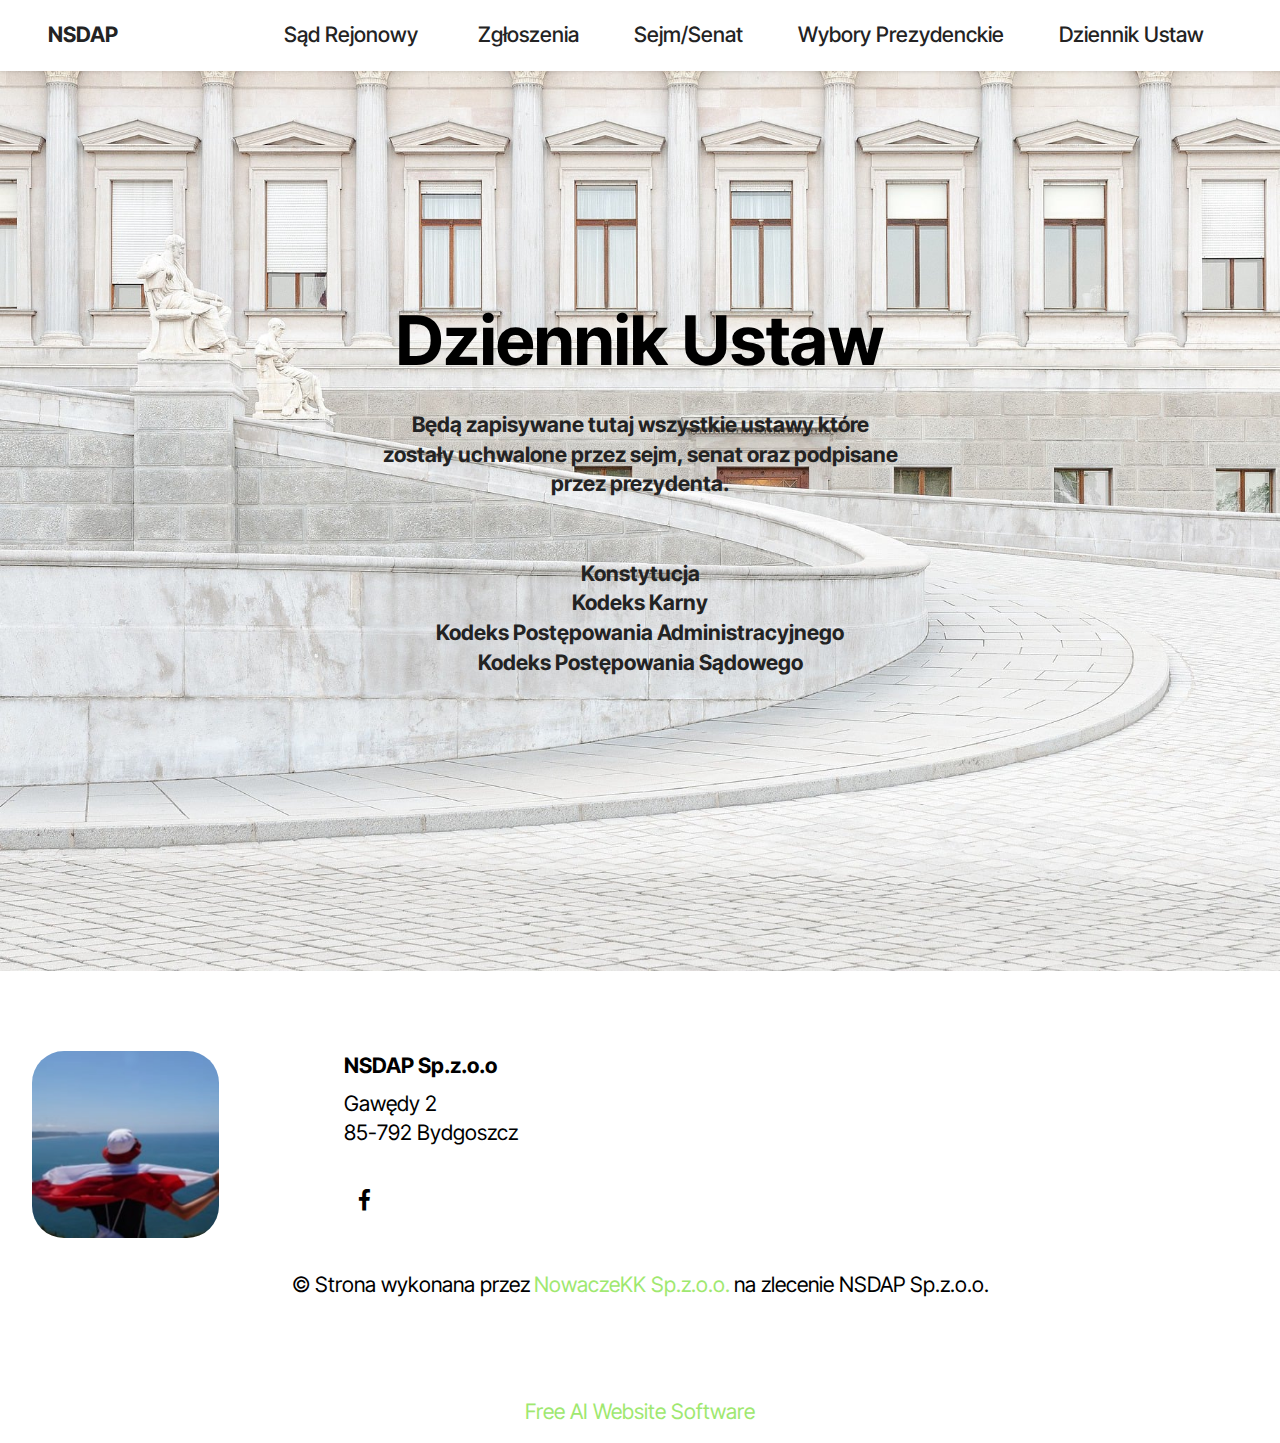
==== commit 84687f9b: "Add files via upload" ====
--- a/dziennikustaw.html
+++ b/dziennikustaw.html
@@ -19,7 +19,7 @@
   <link rel="stylesheet" href="assets/theme/css/style.css">
   <link rel="preload" href="https://fonts.googleapis.com/css?family=Inter+Tight:100,200,300,400,500,600,700,800,900,100i,200i,300i,400i,500i,600i,700i,800i,900i&display=swap" as="style" onload="this.onload=null;this.rel='stylesheet'">
   <noscript><link rel="stylesheet" href="https://fonts.googleapis.com/css?family=Inter+Tight:100,200,300,400,500,600,700,800,900,100i,200i,300i,400i,500i,600i,700i,800i,900i&display=swap"></noscript>
-  <link rel="preload" as="style" href="assets/mobirise/css/mbr-additional.css?v=dY7oJD"><link rel="stylesheet" href="assets/mobirise/css/mbr-additional.css?v=dY7oJD" type="text/css">
+  <link rel="preload" as="style" href="assets/mobirise/css/mbr-additional.css?v=fUF9KB"><link rel="stylesheet" href="assets/mobirise/css/mbr-additional.css?v=fUF9KB" type="text/css">
 
   
   
@@ -122,7 +122,7 @@
             </div>
         </div>
     </div>
-</section><section class="display-7" style="padding: 0;align-items: center;justify-content: center;flex-wrap: wrap;    align-content: center;display: flex;position: relative;height: 4rem;"><a href="https://mobiri.se/3141470" style="flex: 1 1;height: 4rem;position: absolute;width: 100%;z-index: 1;"><img alt="" style="height: 4rem;" src="[data-uri]"></a><p style="margin: 0;text-align: center;" class="display-7">&#8204;</p><a style="z-index:1" href="https://mobirise.com/builder/no-code-website-builder.html">No Code Website Builder</a></section><script src="assets/bootstrap/js/bootstrap.bundle.min.js"></script>  <script src="assets/smoothscroll/smooth-scroll.js"></script>  <script src="assets/ytplayer/index.js"></script>  <script src="assets/dropdown/js/navbar-dropdown.js"></script>  <script src="assets/theme/js/script.js"></script>  
+</section><section class="display-7" style="padding: 0;align-items: center;justify-content: center;flex-wrap: wrap;    align-content: center;display: flex;position: relative;height: 4rem;"><a href="https://mobiri.se/3141470" style="flex: 1 1;height: 4rem;position: absolute;width: 100%;z-index: 1;"><img alt="" style="height: 4rem;" src="[data-uri]"></a><p style="margin: 0;text-align: center;" class="display-7">&#8204;</p><a style="z-index:1" href="https://mobirise.com/builder/ai-website-builder.html">Free AI Website Software</a></section><script src="assets/bootstrap/js/bootstrap.bundle.min.js"></script>  <script src="assets/smoothscroll/smooth-scroll.js"></script>  <script src="assets/ytplayer/index.js"></script>  <script src="assets/dropdown/js/navbar-dropdown.js"></script>  <script src="assets/theme/js/script.js"></script>  
   
   
 </body>
--- a/assets/mobirise/css/mbr-additional.css
+++ b/assets/mobirise/css/mbr-additional.css
@@ -3083,15 +3083,15 @@
     left: -1rem;
   }
 }
-.cid-udUzL3et9c {
+.cid-ueFDIlyiY4 {
   padding-top: 0rem;
   padding-bottom: 0rem;
   background-color: #ffffff;
 }
-.cid-udUzL3et9c .mbr-fallback-image.disabled {
+.cid-ueFDIlyiY4 .mbr-fallback-image.disabled {
   display: none;
 }
-.cid-udUzL3et9c .mbr-fallback-image {
+.cid-ueFDIlyiY4 .mbr-fallback-image {
   display: block;
   background-size: cover;
   background-position: center center;
@@ -3101,25 +3101,25 @@
   top: 0;
 }
 @media (max-width: 991px) {
-  .cid-udUzL3et9c .image-wrapper {
+  .cid-ueFDIlyiY4 .image-wrapper {
     margin-bottom: 1rem;
   }
 }
-.cid-udUzL3et9c .row {
+.cid-ueFDIlyiY4 .row {
   flex-direction: row-reverse;
 }
-.cid-udUzL3et9c img {
+.cid-ueFDIlyiY4 img {
   width: 100%;
 }
-.cid-udUAJLJX3A {
+.cid-ueFDIInrUn {
   padding-top: 0rem;
   padding-bottom: 0rem;
   background-color: #ffffff;
 }
-.cid-udUAJLJX3A .mbr-fallback-image.disabled {
+.cid-ueFDIInrUn .mbr-fallback-image.disabled {
   display: none;
 }
-.cid-udUAJLJX3A .mbr-fallback-image {
+.cid-ueFDIInrUn .mbr-fallback-image {
   display: block;
   background-size: cover;
   background-position: center center;
@@ -3129,14 +3129,98 @@
   top: 0;
 }
 @media (max-width: 991px) {
-  .cid-udUAJLJX3A .image-wrapper {
+  .cid-ueFDIInrUn .image-wrapper {
     margin-bottom: 1rem;
   }
 }
-.cid-udUAJLJX3A .row {
+.cid-ueFDIInrUn .row {
   flex-direction: row-reverse;
 }
-.cid-udUAJLJX3A img {
+.cid-ueFDIInrUn img {
+  width: 100%;
+}
+.cid-ueFDJ71Yii {
+  padding-top: 0rem;
+  padding-bottom: 0rem;
+  background-color: #ffffff;
+}
+.cid-ueFDJ71Yii .mbr-fallback-image.disabled {
+  display: none;
+}
+.cid-ueFDJ71Yii .mbr-fallback-image {
+  display: block;
+  background-size: cover;
+  background-position: center center;
+  width: 100%;
+  height: 100%;
+  position: absolute;
+  top: 0;
+}
+@media (max-width: 991px) {
+  .cid-ueFDJ71Yii .image-wrapper {
+    margin-bottom: 1rem;
+  }
+}
+.cid-ueFDJ71Yii .row {
+  flex-direction: row-reverse;
+}
+.cid-ueFDJ71Yii img {
+  width: 100%;
+}
+.cid-ueFDJxsi4q {
+  padding-top: 0rem;
+  padding-bottom: 0rem;
+  background-color: #ffffff;
+}
+.cid-ueFDJxsi4q .mbr-fallback-image.disabled {
+  display: none;
+}
+.cid-ueFDJxsi4q .mbr-fallback-image {
+  display: block;
+  background-size: cover;
+  background-position: center center;
+  width: 100%;
+  height: 100%;
+  position: absolute;
+  top: 0;
+}
+@media (max-width: 991px) {
+  .cid-ueFDJxsi4q .image-wrapper {
+    margin-bottom: 1rem;
+  }
+}
+.cid-ueFDJxsi4q .row {
+  flex-direction: row-reverse;
+}
+.cid-ueFDJxsi4q img {
+  width: 100%;
+}
+.cid-ueFDK2sVYU {
+  padding-top: 0rem;
+  padding-bottom: 0rem;
+  background-color: #ffffff;
+}
+.cid-ueFDK2sVYU .mbr-fallback-image.disabled {
+  display: none;
+}
+.cid-ueFDK2sVYU .mbr-fallback-image {
+  display: block;
+  background-size: cover;
+  background-position: center center;
+  width: 100%;
+  height: 100%;
+  position: absolute;
+  top: 0;
+}
+@media (max-width: 991px) {
+  .cid-ueFDK2sVYU .image-wrapper {
+    margin-bottom: 1rem;
+  }
+}
+.cid-ueFDK2sVYU .row {
+  flex-direction: row-reverse;
+}
+.cid-ueFDK2sVYU img {
   width: 100%;
 }
 .cid-ubUxKW1vhG {
--- a/assets/mobirise/css/mbr-additional.css
+++ b/assets/mobirise/css/mbr-additional.css
@@ -3083,15 +3083,15 @@
     left: -1rem;
   }
 }
-.cid-udUzL3et9c {
+.cid-ueFDIlyiY4 {
   padding-top: 0rem;
   padding-bottom: 0rem;
   background-color: #ffffff;
 }
-.cid-udUzL3et9c .mbr-fallback-image.disabled {
+.cid-ueFDIlyiY4 .mbr-fallback-image.disabled {
   display: none;
 }
-.cid-udUzL3et9c .mbr-fallback-image {
+.cid-ueFDIlyiY4 .mbr-fallback-image {
   display: block;
   background-size: cover;
   background-position: center center;
@@ -3101,25 +3101,25 @@
   top: 0;
 }
 @media (max-width: 991px) {
-  .cid-udUzL3et9c .image-wrapper {
+  .cid-ueFDIlyiY4 .image-wrapper {
     margin-bottom: 1rem;
   }
 }
-.cid-udUzL3et9c .row {
+.cid-ueFDIlyiY4 .row {
   flex-direction: row-reverse;
 }
-.cid-udUzL3et9c img {
+.cid-ueFDIlyiY4 img {
   width: 100%;
 }
-.cid-udUAJLJX3A {
+.cid-ueFDIInrUn {
   padding-top: 0rem;
   padding-bottom: 0rem;
   background-color: #ffffff;
 }
-.cid-udUAJLJX3A .mbr-fallback-image.disabled {
+.cid-ueFDIInrUn .mbr-fallback-image.disabled {
   display: none;
 }
-.cid-udUAJLJX3A .mbr-fallback-image {
+.cid-ueFDIInrUn .mbr-fallback-image {
   display: block;
   background-size: cover;
   background-position: center center;
@@ -3129,14 +3129,98 @@
   top: 0;
 }
 @media (max-width: 991px) {
-  .cid-udUAJLJX3A .image-wrapper {
+  .cid-ueFDIInrUn .image-wrapper {
     margin-bottom: 1rem;
   }
 }
-.cid-udUAJLJX3A .row {
+.cid-ueFDIInrUn .row {
   flex-direction: row-reverse;
 }
-.cid-udUAJLJX3A img {
+.cid-ueFDIInrUn img {
+  width: 100%;
+}
+.cid-ueFDJ71Yii {
+  padding-top: 0rem;
+  padding-bottom: 0rem;
+  background-color: #ffffff;
+}
+.cid-ueFDJ71Yii .mbr-fallback-image.disabled {
+  display: none;
+}
+.cid-ueFDJ71Yii .mbr-fallback-image {
+  display: block;
+  background-size: cover;
+  background-position: center center;
+  width: 100%;
+  height: 100%;
+  position: absolute;
+  top: 0;
+}
+@media (max-width: 991px) {
+  .cid-ueFDJ71Yii .image-wrapper {
+    margin-bottom: 1rem;
+  }
+}
+.cid-ueFDJ71Yii .row {
+  flex-direction: row-reverse;
+}
+.cid-ueFDJ71Yii img {
+  width: 100%;
+}
+.cid-ueFDJxsi4q {
+  padding-top: 0rem;
+  padding-bottom: 0rem;
+  background-color: #ffffff;
+}
+.cid-ueFDJxsi4q .mbr-fallback-image.disabled {
+  display: none;
+}
+.cid-ueFDJxsi4q .mbr-fallback-image {
+  display: block;
+  background-size: cover;
+  background-position: center center;
+  width: 100%;
+  height: 100%;
+  position: absolute;
+  top: 0;
+}
+@media (max-width: 991px) {
+  .cid-ueFDJxsi4q .image-wrapper {
+    margin-bottom: 1rem;
+  }
+}
+.cid-ueFDJxsi4q .row {
+  flex-direction: row-reverse;
+}
+.cid-ueFDJxsi4q img {
+  width: 100%;
+}
+.cid-ueFDK2sVYU {
+  padding-top: 0rem;
+  padding-bottom: 0rem;
+  background-color: #ffffff;
+}
+.cid-ueFDK2sVYU .mbr-fallback-image.disabled {
+  display: none;
+}
+.cid-ueFDK2sVYU .mbr-fallback-image {
+  display: block;
+  background-size: cover;
+  background-position: center center;
+  width: 100%;
+  height: 100%;
+  position: absolute;
+  top: 0;
+}
+@media (max-width: 991px) {
+  .cid-ueFDK2sVYU .image-wrapper {
+    margin-bottom: 1rem;
+  }
+}
+.cid-ueFDK2sVYU .row {
+  flex-direction: row-reverse;
+}
+.cid-ueFDK2sVYU img {
   width: 100%;
 }
 .cid-ubUxKW1vhG {
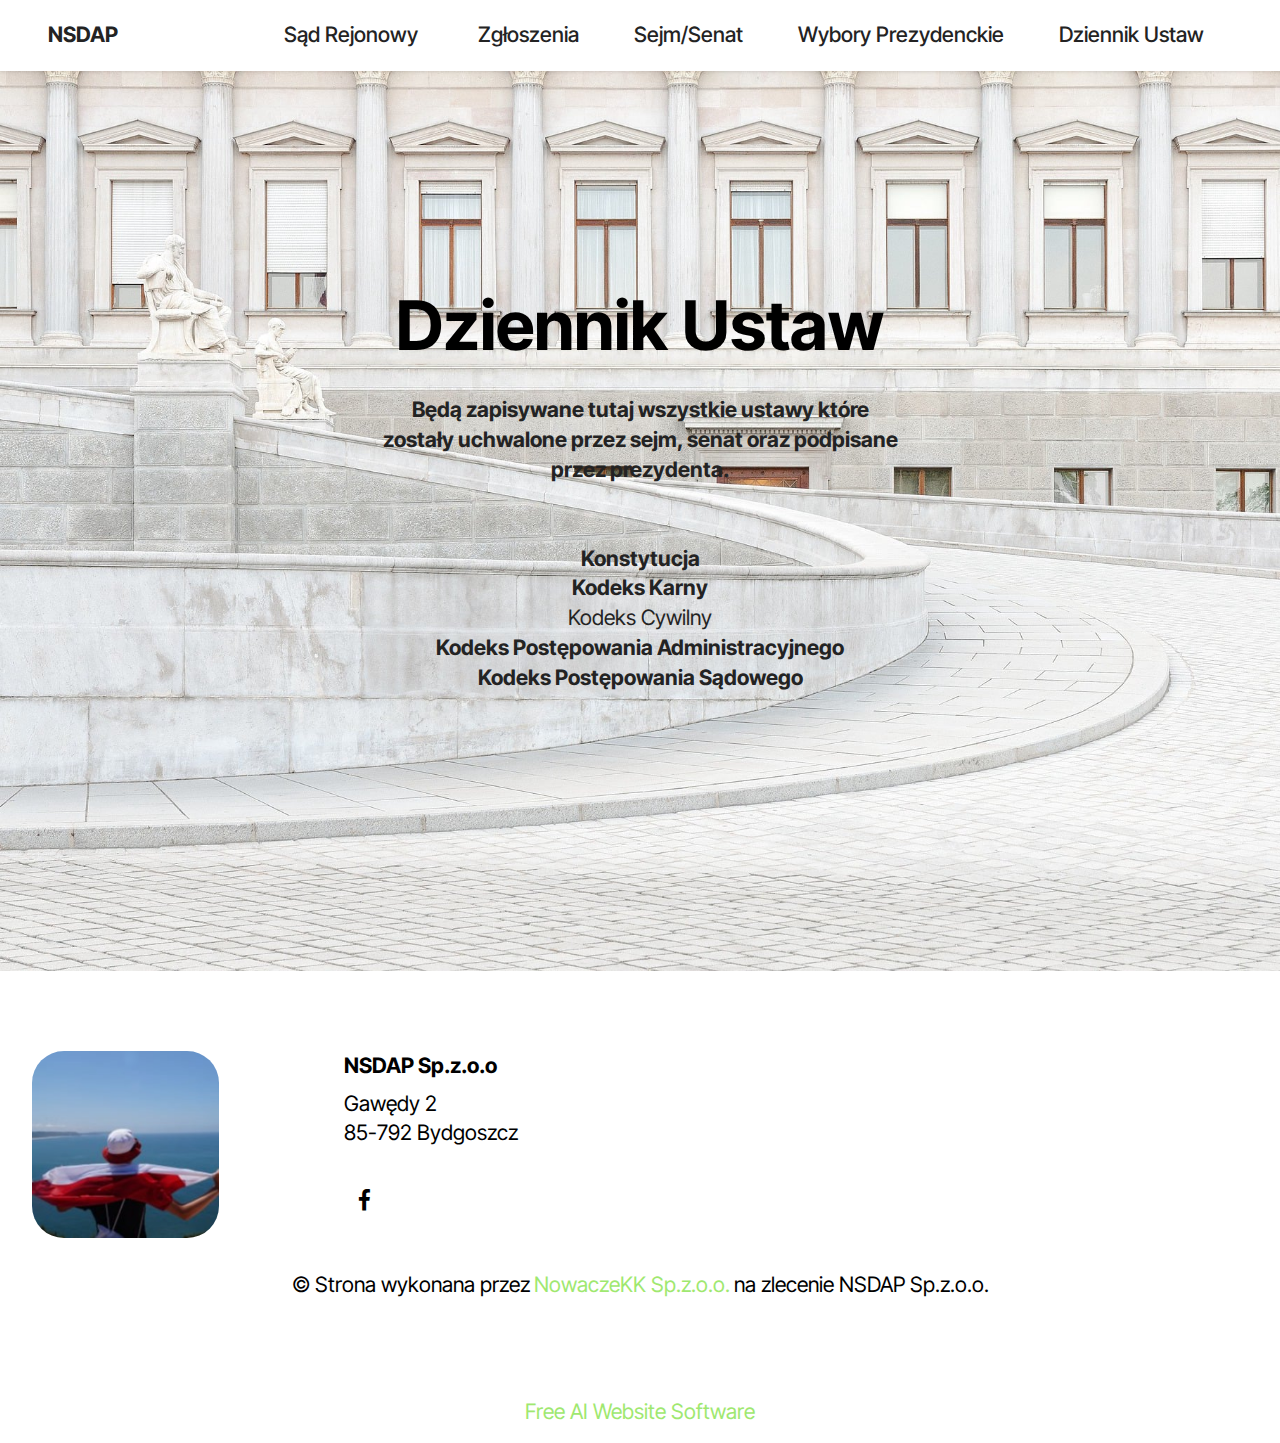
==== commit 6ee05624: "Add files via upload" ====
--- a/dziennikustaw.html
+++ b/dziennikustaw.html
@@ -19,7 +19,7 @@
   <link rel="stylesheet" href="assets/theme/css/style.css">
   <link rel="preload" href="https://fonts.googleapis.com/css?family=Inter+Tight:100,200,300,400,500,600,700,800,900,100i,200i,300i,400i,500i,600i,700i,800i,900i&display=swap" as="style" onload="this.onload=null;this.rel='stylesheet'">
   <noscript><link rel="stylesheet" href="https://fonts.googleapis.com/css?family=Inter+Tight:100,200,300,400,500,600,700,800,900,100i,200i,300i,400i,500i,600i,700i,800i,900i&display=swap"></noscript>
-  <link rel="preload" as="style" href="assets/mobirise/css/mbr-additional.css?v=fUF9KB"><link rel="stylesheet" href="assets/mobirise/css/mbr-additional.css?v=fUF9KB" type="text/css">
+  <link rel="preload" as="style" href="assets/mobirise/css/mbr-additional.css?v=KKer6p"><link rel="stylesheet" href="assets/mobirise/css/mbr-additional.css?v=KKer6p" type="text/css">
 
   
   
@@ -66,7 +66,7 @@
         <h1 class="mbr-section-title mbr-fonts-style mb-4 display-1">
           <strong>Dziennik Ustaw</strong></h1>
         <p class="mbr-fonts-style mbr-text mb-4 display-7"><strong>
-          Będą zapisywane tutaj wszystkie ustawy które zostały uchwalone przez sejm, senat oraz podpisane przez prezydenta.</strong><br><strong><br></strong><br><a href="konstytucja.html" class="text-black"><strong>Konstytucja</strong></a><br><a href="kodekskarny.html" class="text-black"><strong>Kodeks Karny</strong></a><br><a href="kodeksadmin.html" class="text-black"><strong>Kodeks Postępowania Administracyjnego</strong></a><br><strong><b><a href="kodekssad.html" class="text-black text-primary"><b>Kodeks Postępowania Sądowego</b><br></a></b><br></strong></p>
+          Będą zapisywane tutaj wszystkie ustawy które zostały uchwalone przez sejm, senat oraz podpisane przez prezydenta.</strong><br><strong><br></strong><br><a href="konstytucja.html" class="text-black"><strong>Konstytucja</strong></a><br><a href="kodekskarny.html" class="text-black"><strong>Kodeks Karny</strong></a><br>Kodeks Cywilny<br><a href="kodeksadmin.html" class="text-black"><strong>Kodeks Postępowania Administracyjnego</strong></a><br><strong><b><a href="kodekssad.html" class="text-black text-primary"><b>Kodeks Postępowania Sądowego</b><br></a></b><br></strong></p>
         
         
       </div>
--- a/assets/mobirise/css/mbr-additional.css
+++ b/assets/mobirise/css/mbr-additional.css
@@ -3086,7 +3086,7 @@
 .cid-ueFDIlyiY4 {
   padding-top: 0rem;
   padding-bottom: 0rem;
-  background-color: #ffffff;
+  background-image: url("../../../assets/images/mbr-1-1920x1280.jpg");
 }
 .cid-ueFDIlyiY4 .mbr-fallback-image.disabled {
   display: none;
@@ -3114,7 +3114,7 @@
 .cid-ueFDIInrUn {
   padding-top: 0rem;
   padding-bottom: 0rem;
-  background-color: #ffffff;
+  background-image: url("../../../assets/images/mbr-1-1920x1280.jpg");
 }
 .cid-ueFDIInrUn .mbr-fallback-image.disabled {
   display: none;
@@ -3142,7 +3142,7 @@
 .cid-ueFDJ71Yii {
   padding-top: 0rem;
   padding-bottom: 0rem;
-  background-color: #ffffff;
+  background-image: url("../../../assets/images/mbr-1-1920x1280.jpg");
 }
 .cid-ueFDJ71Yii .mbr-fallback-image.disabled {
   display: none;
@@ -3170,7 +3170,7 @@
 .cid-ueFDJxsi4q {
   padding-top: 0rem;
   padding-bottom: 0rem;
-  background-color: #ffffff;
+  background-image: url("../../../assets/images/mbr-1-1920x1280.jpg");
 }
 .cid-ueFDJxsi4q .mbr-fallback-image.disabled {
   display: none;
@@ -3198,7 +3198,7 @@
 .cid-ueFDK2sVYU {
   padding-top: 0rem;
   padding-bottom: 0rem;
-  background-color: #ffffff;
+  background-image: url("../../../assets/images/mbr-1-1920x1280.jpg");
 }
 .cid-ueFDK2sVYU .mbr-fallback-image.disabled {
   display: none;
@@ -5689,15 +5689,15 @@
     left: -1rem;
   }
 }
-.cid-uet0N3RDuK {
+.cid-ueRj8pppY1 {
   padding-top: 0rem;
   padding-bottom: 0rem;
-  background-color: #ffffff;
-}
-.cid-uet0N3RDuK .mbr-fallback-image.disabled {
+  background-image: url("../../../assets/images/mbr-1-1920x1280.jpg");
+}
+.cid-ueRj8pppY1 .mbr-fallback-image.disabled {
   display: none;
 }
-.cid-uet0N3RDuK .mbr-fallback-image {
+.cid-ueRj8pppY1 .mbr-fallback-image {
   display: block;
   background-size: cover;
   background-position: center center;
@@ -5707,14 +5707,42 @@
   top: 0;
 }
 @media (max-width: 991px) {
-  .cid-uet0N3RDuK .image-wrapper {
+  .cid-ueRj8pppY1 .image-wrapper {
     margin-bottom: 1rem;
   }
 }
-.cid-uet0N3RDuK .row {
+.cid-ueRj8pppY1 .row {
   flex-direction: row-reverse;
 }
-.cid-uet0N3RDuK img {
+.cid-ueRj8pppY1 img {
+  width: 100%;
+}
+.cid-ueRj8TxQL1 {
+  padding-top: 0rem;
+  padding-bottom: 0rem;
+  background-image: url("../../../assets/images/mbr-1-1920x1280.jpg");
+}
+.cid-ueRj8TxQL1 .mbr-fallback-image.disabled {
+  display: none;
+}
+.cid-ueRj8TxQL1 .mbr-fallback-image {
+  display: block;
+  background-size: cover;
+  background-position: center center;
+  width: 100%;
+  height: 100%;
+  position: absolute;
+  top: 0;
+}
+@media (max-width: 991px) {
+  .cid-ueRj8TxQL1 .image-wrapper {
+    margin-bottom: 1rem;
+  }
+}
+.cid-ueRj8TxQL1 .row {
+  flex-direction: row-reverse;
+}
+.cid-ueRj8TxQL1 img {
   width: 100%;
 }
 .cid-ubUxKW1vhG {
@@ -6157,7 +6185,7 @@
 .cid-udUFEWPJbX {
   padding-top: 0rem;
   padding-bottom: 0rem;
-  background-color: #ffffff;
+  background-image: url("../../../assets/images/mbr-1-1920x1280.jpg");
 }
 .cid-udUFEWPJbX .mbr-fallback-image.disabled {
   display: none;
@@ -6622,7 +6650,7 @@
 .cid-udUG2vZBFM {
   padding-top: 0rem;
   padding-bottom: 0rem;
-  background-color: #ffffff;
+  background-image: url("../../../assets/images/mbr-1-1920x1280.jpg");
 }
 .cid-udUG2vZBFM .mbr-fallback-image.disabled {
   display: none;
@@ -6645,6 +6673,62 @@
   flex-direction: row-reverse;
 }
 .cid-udUG2vZBFM img {
+  width: 100%;
+}
+.cid-ueRh1mx7IX {
+  padding-top: 0rem;
+  padding-bottom: 0rem;
+  background-image: url("../../../assets/images/mbr-1-1920x1280.jpg");
+}
+.cid-ueRh1mx7IX .mbr-fallback-image.disabled {
+  display: none;
+}
+.cid-ueRh1mx7IX .mbr-fallback-image {
+  display: block;
+  background-size: cover;
+  background-position: center center;
+  width: 100%;
+  height: 100%;
+  position: absolute;
+  top: 0;
+}
+@media (max-width: 991px) {
+  .cid-ueRh1mx7IX .image-wrapper {
+    margin-bottom: 1rem;
+  }
+}
+.cid-ueRh1mx7IX .row {
+  flex-direction: row-reverse;
+}
+.cid-ueRh1mx7IX img {
+  width: 100%;
+}
+.cid-ueRh1LP2GM {
+  padding-top: 0rem;
+  padding-bottom: 0rem;
+  background-image: url("../../../assets/images/mbr-1-1920x1280.jpg");
+}
+.cid-ueRh1LP2GM .mbr-fallback-image.disabled {
+  display: none;
+}
+.cid-ueRh1LP2GM .mbr-fallback-image {
+  display: block;
+  background-size: cover;
+  background-position: center center;
+  width: 100%;
+  height: 100%;
+  position: absolute;
+  top: 0;
+}
+@media (max-width: 991px) {
+  .cid-ueRh1LP2GM .image-wrapper {
+    margin-bottom: 1rem;
+  }
+}
+.cid-ueRh1LP2GM .row {
+  flex-direction: row-reverse;
+}
+.cid-ueRh1LP2GM img {
   width: 100%;
 }
 .cid-ubUxKW1vhG {
@@ -6731,3 +6815,524 @@
 .cid-ubUxKW1vhG H5 {
   color: #000000;
 }
+.cid-u7norFgDVU .navbar-dropdown {
+  position: relative !important;
+}
+.cid-u7norFgDVU .dropdown-item:before {
+  font-family: Moririse2 !important;
+  content: "\e966";
+  display: inline-block;
+  width: 0;
+  position: absolute;
+  left: 1rem;
+  top: 0.5rem;
+  margin-right: 0.5rem;
+  line-height: 1;
+  font-size: inherit;
+  vertical-align: middle;
+  text-align: center;
+  overflow: hidden;
+  transform: scale(0, 1);
+  transition: all 0.25s ease-in-out;
+}
+.cid-u7norFgDVU .dropdown-menu {
+  padding: 0;
+  border-radius: 4px;
+  box-shadow: 0 1px 3px 0 rgba(0, 0, 0, 0.1);
+}
+.cid-u7norFgDVU .dropdown-item {
+  border-bottom: 1px solid #e6e6e6;
+}
+.cid-u7norFgDVU .dropdown-item:hover,
+.cid-u7norFgDVU .dropdown-item:focus {
+  background: #9fe870 !important;
+  color: white !important;
+}
+.cid-u7norFgDVU .dropdown-item:hover span {
+  color: white;
+}
+.cid-u7norFgDVU .dropdown-item:first-child {
+  border-top-left-radius: 4px;
+  border-top-right-radius: 4px;
+}
+.cid-u7norFgDVU .dropdown-item:last-child {
+  border-bottom: none;
+  border-bottom-left-radius: 4px;
+  border-bottom-right-radius: 4px;
+}
+.cid-u7norFgDVU .nav-dropdown .link {
+  padding: 0 0.3em !important;
+  margin: 0.667em 1em !important;
+}
+.cid-u7norFgDVU .nav-dropdown .link.dropdown-toggle::after {
+  margin-left: 0.5rem;
+  margin-top: 0.2rem;
+}
+.cid-u7norFgDVU .nav-link {
+  position: relative;
+}
+.cid-u7norFgDVU .container {
+  display: flex;
+  margin: auto;
+}
+@media (min-width: 992px) {
+  .cid-u7norFgDVU .container {
+    flex-wrap: nowrap;
+  }
+}
+.cid-u7norFgDVU .iconfont-wrapper {
+  color: #000000 !important;
+  font-size: 1.5rem;
+  padding-right: 0.5rem;
+}
+.cid-u7norFgDVU .dropdown-menu,
+.cid-u7norFgDVU .navbar.opened {
+  background: #ffffff !important;
+}
+.cid-u7norFgDVU .nav-item:focus,
+.cid-u7norFgDVU .nav-link:focus {
+  outline: none;
+}
+.cid-u7norFgDVU .dropdown .dropdown-menu .dropdown-item {
+  width: auto;
+  transition: all 0.25s ease-in-out;
+}
+.cid-u7norFgDVU .dropdown .dropdown-menu .dropdown-item::after {
+  right: 0.5rem;
+}
+.cid-u7norFgDVU .dropdown .dropdown-menu .dropdown-item .mbr-iconfont {
+  margin-right: 0.5rem;
+  vertical-align: sub;
+}
+.cid-u7norFgDVU .dropdown .dropdown-menu .dropdown-item .mbr-iconfont:before {
+  display: inline-block;
+  transform: scale(1, 1);
+  transition: all 0.25s ease-in-out;
+}
+.cid-u7norFgDVU .collapsed .dropdown-menu .dropdown-item:before {
+  display: none;
+}
+.cid-u7norFgDVU .collapsed .dropdown .dropdown-menu .dropdown-item {
+  padding: 0.235em 1.5em 0.235em 1.5em !important;
+  transition: none;
+  margin: 0 !important;
+}
+.cid-u7norFgDVU .navbar {
+  min-height: 70px;
+  transition: all 0.3s;
+  border-bottom: 1px solid transparent;
+  box-shadow: 0 1px 3px 0 rgba(0, 0, 0, 0.1);
+  background: #ffffff;
+}
+.cid-u7norFgDVU .navbar.opened {
+  transition: all 0.3s;
+}
+.cid-u7norFgDVU .navbar .dropdown-item {
+  padding: 0.5rem 1.8rem;
+}
+.cid-u7norFgDVU .navbar .navbar-logo img {
+  width: auto;
+}
+.cid-u7norFgDVU .navbar .navbar-collapse {
+  justify-content: flex-end;
+  z-index: 1;
+}
+.cid-u7norFgDVU .navbar.collapsed {
+  justify-content: center;
+}
+.cid-u7norFgDVU .navbar.collapsed .nav-item .nav-link::before {
+  display: none;
+}
+.cid-u7norFgDVU .navbar.collapsed.opened .dropdown-menu {
+  top: 0;
+}
+.cid-u7norFgDVU .navbar.collapsed .dropdown-menu .dropdown-submenu {
+  left: 0 !important;
+}
+.cid-u7norFgDVU .navbar.collapsed .dropdown-menu .dropdown-item:after {
+  right: auto;
+}
+.cid-u7norFgDVU .navbar.collapsed .dropdown-menu .dropdown-toggle[data-toggle="dropdown-submenu"]:after {
+  margin-left: 0.5rem;
+  margin-top: 0.2rem;
+  border-top: 0.35em solid;
+  border-right: 0.35em solid transparent;
+  border-left: 0.35em solid transparent;
+  border-bottom: 0;
+  top: 41%;
+}
+.cid-u7norFgDVU .navbar.collapsed ul.navbar-nav li {
+  margin: auto;
+}
+.cid-u7norFgDVU .navbar.collapsed .dropdown-menu .dropdown-item {
+  padding: 0.25rem 1.5rem;
+  text-align: center;
+}
+.cid-u7norFgDVU .navbar.collapsed .icons-menu {
+  padding-left: 0;
+  padding-right: 0;
+  padding-top: 0.5rem;
+  padding-bottom: 0.5rem;
+}
+@media (max-width: 991px) {
+  .cid-u7norFgDVU .navbar .nav-item .nav-link::before {
+    display: none;
+  }
+  .cid-u7norFgDVU .navbar.opened .dropdown-menu {
+    top: 0;
+  }
+  .cid-u7norFgDVU .navbar .dropdown-menu .dropdown-submenu {
+    left: 0 !important;
+  }
+  .cid-u7norFgDVU .navbar .dropdown-menu .dropdown-item:after {
+    right: auto;
+  }
+  .cid-u7norFgDVU .navbar .dropdown-menu .dropdown-toggle[data-toggle="dropdown-submenu"]:after {
+    margin-left: 0.5rem;
+    margin-top: 0.2rem;
+    border-top: 0.35em solid;
+    border-right: 0.35em solid transparent;
+    border-left: 0.35em solid transparent;
+    border-bottom: 0;
+    top: 40%;
+  }
+  .cid-u7norFgDVU .navbar .navbar-logo img {
+    height: 3rem !important;
+  }
+  .cid-u7norFgDVU .navbar ul.navbar-nav li {
+    margin: auto;
+  }
+  .cid-u7norFgDVU .navbar .dropdown-menu .dropdown-item {
+    padding: 0.25rem 1.5rem !important;
+    text-align: center;
+  }
+  .cid-u7norFgDVU .navbar .navbar-brand {
+    flex-shrink: initial;
+    flex-basis: auto;
+    word-break: break-word;
+    padding-right: 2rem;
+  }
+  .cid-u7norFgDVU .navbar .navbar-toggler {
+    flex-basis: auto;
+  }
+  .cid-u7norFgDVU .navbar .icons-menu {
+    padding-left: 0;
+    padding-top: 0.5rem;
+    padding-bottom: 0.5rem;
+  }
+}
+@media (max-width: 991px) and (max-width: 767px) {
+  .cid-u7norFgDVU .navbar .navbar-brand {
+    width: calc(100% - 31px);
+  }
+}
+.cid-u7norFgDVU .navbar.navbar-short {
+  min-height: 60px;
+}
+.cid-u7norFgDVU .navbar.navbar-short .navbar-logo img {
+  height: 2.5rem !important;
+}
+.cid-u7norFgDVU .navbar.navbar-short .navbar-brand {
+  min-height: 60px;
+  padding: 0;
+}
+.cid-u7norFgDVU .navbar-brand {
+  min-height: 70px;
+  flex-shrink: 0;
+  align-items: center;
+  margin-right: 0;
+  padding: 10px 0;
+  transition: all 0.3s;
+  word-break: break-word;
+  z-index: 1;
+}
+.cid-u7norFgDVU .navbar-brand .navbar-caption {
+  line-height: inherit !important;
+}
+.cid-u7norFgDVU .navbar-brand .navbar-logo a {
+  outline: none;
+}
+.cid-u7norFgDVU .dropdown-item.active,
+.cid-u7norFgDVU .dropdown-item:active {
+  background-color: transparent;
+}
+.cid-u7norFgDVU .navbar-expand-lg .navbar-nav .nav-link {
+  padding: 0;
+}
+.cid-u7norFgDVU .nav-dropdown .link.dropdown-toggle {
+  margin-right: 1.667em;
+}
+.cid-u7norFgDVU .nav-dropdown .link.dropdown-toggle[aria-expanded="true"] {
+  margin-right: 0;
+  padding: 0.667em 1.667em;
+}
+.cid-u7norFgDVU .navbar.navbar-expand-lg .dropdown .dropdown-menu {
+  background: #ffffff;
+}
+.cid-u7norFgDVU .navbar.navbar-expand-lg .dropdown .dropdown-menu .dropdown-submenu {
+  margin: 0;
+  left: 100%;
+}
+.cid-u7norFgDVU .navbar .dropdown.open > .dropdown-menu {
+  display: block;
+}
+.cid-u7norFgDVU ul.navbar-nav {
+  flex-wrap: wrap;
+}
+.cid-u7norFgDVU .navbar-buttons {
+  text-align: center;
+  min-width: 170px;
+}
+.cid-u7norFgDVU button.navbar-toggler {
+  outline: none;
+  width: 31px;
+  height: 20px;
+  cursor: pointer;
+  transition: all 0.2s;
+  position: relative;
+  align-self: center;
+}
+.cid-u7norFgDVU button.navbar-toggler .hamburger span {
+  position: absolute;
+  right: 0;
+  width: 30px;
+  height: 2px;
+  border-right: 5px;
+  background-color: #000000;
+}
+.cid-u7norFgDVU button.navbar-toggler .hamburger span:nth-child(1) {
+  top: 0;
+  transition: all 0.2s;
+}
+.cid-u7norFgDVU button.navbar-toggler .hamburger span:nth-child(2) {
+  top: 8px;
+  transition: all 0.15s;
+}
+.cid-u7norFgDVU button.navbar-toggler .hamburger span:nth-child(3) {
+  top: 8px;
+  transition: all 0.15s;
+}
+.cid-u7norFgDVU button.navbar-toggler .hamburger span:nth-child(4) {
+  top: 16px;
+  transition: all 0.2s;
+}
+.cid-u7norFgDVU nav.opened .hamburger span:nth-child(1) {
+  top: 8px;
+  width: 0;
+  opacity: 0;
+  right: 50%;
+  transition: all 0.2s;
+}
+.cid-u7norFgDVU nav.opened .hamburger span:nth-child(2) {
+  transform: rotate(45deg);
+  transition: all 0.25s;
+}
+.cid-u7norFgDVU nav.opened .hamburger span:nth-child(3) {
+  transform: rotate(-45deg);
+  transition: all 0.25s;
+}
+.cid-u7norFgDVU nav.opened .hamburger span:nth-child(4) {
+  top: 8px;
+  width: 0;
+  opacity: 0;
+  right: 50%;
+  transition: all 0.2s;
+}
+.cid-u7norFgDVU .navbar-dropdown {
+  padding: 0 1rem;
+}
+.cid-u7norFgDVU a.nav-link {
+  display: flex;
+  align-items: center;
+  justify-content: center;
+}
+.cid-u7norFgDVU .icons-menu {
+  flex-wrap: nowrap;
+  display: flex;
+  justify-content: center;
+  padding-left: 1rem;
+  padding-right: 1rem;
+  padding-top: 0.3rem;
+  text-align: center;
+}
+@media screen and (-ms-high-contrast: active), (-ms-high-contrast: none) {
+  .cid-u7norFgDVU .navbar {
+    height: 70px;
+  }
+  .cid-u7norFgDVU .navbar.opened {
+    height: auto;
+  }
+  .cid-u7norFgDVU .nav-item .nav-link:hover::before {
+    width: 175%;
+    max-width: calc(100% + 2rem);
+    left: -1rem;
+  }
+}
+.cid-ueRiiadZCR {
+  padding-top: 0rem;
+  padding-bottom: 0rem;
+  background-image: url("../../../assets/images/mbr-1-1920x1280.jpg");
+}
+.cid-ueRiiadZCR .mbr-fallback-image.disabled {
+  display: none;
+}
+.cid-ueRiiadZCR .mbr-fallback-image {
+  display: block;
+  background-size: cover;
+  background-position: center center;
+  width: 100%;
+  height: 100%;
+  position: absolute;
+  top: 0;
+}
+@media (max-width: 991px) {
+  .cid-ueRiiadZCR .image-wrapper {
+    margin-bottom: 1rem;
+  }
+}
+.cid-ueRiiadZCR .row {
+  flex-direction: row-reverse;
+}
+.cid-ueRiiadZCR img {
+  width: 100%;
+}
+.cid-ueRiiJ74yR {
+  padding-top: 0rem;
+  padding-bottom: 0rem;
+  background-image: url("../../../assets/images/mbr-1-1920x1280.jpg");
+}
+.cid-ueRiiJ74yR .mbr-fallback-image.disabled {
+  display: none;
+}
+.cid-ueRiiJ74yR .mbr-fallback-image {
+  display: block;
+  background-size: cover;
+  background-position: center center;
+  width: 100%;
+  height: 100%;
+  position: absolute;
+  top: 0;
+}
+@media (max-width: 991px) {
+  .cid-ueRiiJ74yR .image-wrapper {
+    margin-bottom: 1rem;
+  }
+}
+.cid-ueRiiJ74yR .row {
+  flex-direction: row-reverse;
+}
+.cid-ueRiiJ74yR img {
+  width: 100%;
+}
+.cid-ueRijbMx7r {
+  padding-top: 0rem;
+  padding-bottom: 0rem;
+  background-image: url("../../../assets/images/mbr-1-1920x1280.jpg");
+}
+.cid-ueRijbMx7r .mbr-fallback-image.disabled {
+  display: none;
+}
+.cid-ueRijbMx7r .mbr-fallback-image {
+  display: block;
+  background-size: cover;
+  background-position: center center;
+  width: 100%;
+  height: 100%;
+  position: absolute;
+  top: 0;
+}
+@media (max-width: 991px) {
+  .cid-ueRijbMx7r .image-wrapper {
+    margin-bottom: 1rem;
+  }
+}
+.cid-ueRijbMx7r .row {
+  flex-direction: row-reverse;
+}
+.cid-ueRijbMx7r img {
+  width: 100%;
+}
+.cid-ubUxKW1vhG {
+  padding-top: 5rem;
+  padding-bottom: 5rem;
+  background-color: #ffffff;
+}
+.cid-ubUxKW1vhG .mbr-fallback-image.disabled {
+  display: none;
+}
+.cid-ubUxKW1vhG .mbr-fallback-image {
+  display: block;
+  background-size: cover;
+  background-position: center center;
+  width: 100%;
+  height: 100%;
+  position: absolute;
+  top: 0;
+}
+.cid-ubUxKW1vhG .media-wrap {
+  padding: 0;
+}
+@media (max-width: 991px) {
+  .cid-ubUxKW1vhG .media-wrap {
+    margin-bottom: 1rem;
+  }
+}
+@media (max-width: 767px) {
+  .cid-ubUxKW1vhG .row {
+    text-align: center;
+  }
+  .cid-ubUxKW1vhG .row > div {
+    margin: auto;
+  }
+  .cid-ubUxKW1vhG .social-row {
+    justify-content: center;
+  }
+}
+.cid-ubUxKW1vhG .social-row {
+  display: flex;
+  flex-wrap: wrap;
+}
+.cid-ubUxKW1vhG .list {
+  list-style: none;
+  padding-left: 0;
+  color: #bbbbbb;
+}
+@media (max-width: 991px) {
+  .cid-ubUxKW1vhG .list {
+    margin-bottom: 2rem;
+  }
+}
+@media (min-width: 992px) {
+  .cid-ubUxKW1vhG .list {
+    margin-bottom: 0rem;
+  }
+}
+.cid-ubUxKW1vhG .mbr-text {
+  color: #000000;
+}
+.cid-ubUxKW1vhG .soc-item {
+  display: flex;
+  align-items: center;
+  justify-content: center;
+  border-radius: 50%;
+  background-color: white;
+  margin-right: 0.5rem;
+  margin-bottom: 1rem;
+  padding: 0.5rem;
+  height: 2.5rem;
+  width: 2.5rem;
+}
+.cid-ubUxKW1vhG .mbr-iconfont {
+  color: black;
+}
+@media (max-width: 991px) {
+  .cid-ubUxKW1vhG div > *:last-child {
+    margin-top: 0 !important;
+  }
+}
+.cid-ubUxKW1vhG .copyright {
+  color: #000000;
+}
+.cid-ubUxKW1vhG H5 {
+  color: #000000;
+}
--- a/assets/mobirise/css/mbr-additional.css
+++ b/assets/mobirise/css/mbr-additional.css
@@ -3086,7 +3086,7 @@
 .cid-ueFDIlyiY4 {
   padding-top: 0rem;
   padding-bottom: 0rem;
-  background-color: #ffffff;
+  background-image: url("../../../assets/images/mbr-1-1920x1280.jpg");
 }
 .cid-ueFDIlyiY4 .mbr-fallback-image.disabled {
   display: none;
@@ -3114,7 +3114,7 @@
 .cid-ueFDIInrUn {
   padding-top: 0rem;
   padding-bottom: 0rem;
-  background-color: #ffffff;
+  background-image: url("../../../assets/images/mbr-1-1920x1280.jpg");
 }
 .cid-ueFDIInrUn .mbr-fallback-image.disabled {
   display: none;
@@ -3142,7 +3142,7 @@
 .cid-ueFDJ71Yii {
   padding-top: 0rem;
   padding-bottom: 0rem;
-  background-color: #ffffff;
+  background-image: url("../../../assets/images/mbr-1-1920x1280.jpg");
 }
 .cid-ueFDJ71Yii .mbr-fallback-image.disabled {
   display: none;
@@ -3170,7 +3170,7 @@
 .cid-ueFDJxsi4q {
   padding-top: 0rem;
   padding-bottom: 0rem;
-  background-color: #ffffff;
+  background-image: url("../../../assets/images/mbr-1-1920x1280.jpg");
 }
 .cid-ueFDJxsi4q .mbr-fallback-image.disabled {
   display: none;
@@ -3198,7 +3198,7 @@
 .cid-ueFDK2sVYU {
   padding-top: 0rem;
   padding-bottom: 0rem;
-  background-color: #ffffff;
+  background-image: url("../../../assets/images/mbr-1-1920x1280.jpg");
 }
 .cid-ueFDK2sVYU .mbr-fallback-image.disabled {
   display: none;
@@ -5689,15 +5689,15 @@
     left: -1rem;
   }
 }
-.cid-uet0N3RDuK {
+.cid-ueRj8pppY1 {
   padding-top: 0rem;
   padding-bottom: 0rem;
-  background-color: #ffffff;
-}
-.cid-uet0N3RDuK .mbr-fallback-image.disabled {
+  background-image: url("../../../assets/images/mbr-1-1920x1280.jpg");
+}
+.cid-ueRj8pppY1 .mbr-fallback-image.disabled {
   display: none;
 }
-.cid-uet0N3RDuK .mbr-fallback-image {
+.cid-ueRj8pppY1 .mbr-fallback-image {
   display: block;
   background-size: cover;
   background-position: center center;
@@ -5707,14 +5707,42 @@
   top: 0;
 }
 @media (max-width: 991px) {
-  .cid-uet0N3RDuK .image-wrapper {
+  .cid-ueRj8pppY1 .image-wrapper {
     margin-bottom: 1rem;
   }
 }
-.cid-uet0N3RDuK .row {
+.cid-ueRj8pppY1 .row {
   flex-direction: row-reverse;
 }
-.cid-uet0N3RDuK img {
+.cid-ueRj8pppY1 img {
+  width: 100%;
+}
+.cid-ueRj8TxQL1 {
+  padding-top: 0rem;
+  padding-bottom: 0rem;
+  background-image: url("../../../assets/images/mbr-1-1920x1280.jpg");
+}
+.cid-ueRj8TxQL1 .mbr-fallback-image.disabled {
+  display: none;
+}
+.cid-ueRj8TxQL1 .mbr-fallback-image {
+  display: block;
+  background-size: cover;
+  background-position: center center;
+  width: 100%;
+  height: 100%;
+  position: absolute;
+  top: 0;
+}
+@media (max-width: 991px) {
+  .cid-ueRj8TxQL1 .image-wrapper {
+    margin-bottom: 1rem;
+  }
+}
+.cid-ueRj8TxQL1 .row {
+  flex-direction: row-reverse;
+}
+.cid-ueRj8TxQL1 img {
   width: 100%;
 }
 .cid-ubUxKW1vhG {
@@ -6157,7 +6185,7 @@
 .cid-udUFEWPJbX {
   padding-top: 0rem;
   padding-bottom: 0rem;
-  background-color: #ffffff;
+  background-image: url("../../../assets/images/mbr-1-1920x1280.jpg");
 }
 .cid-udUFEWPJbX .mbr-fallback-image.disabled {
   display: none;
@@ -6622,7 +6650,7 @@
 .cid-udUG2vZBFM {
   padding-top: 0rem;
   padding-bottom: 0rem;
-  background-color: #ffffff;
+  background-image: url("../../../assets/images/mbr-1-1920x1280.jpg");
 }
 .cid-udUG2vZBFM .mbr-fallback-image.disabled {
   display: none;
@@ -6645,6 +6673,62 @@
   flex-direction: row-reverse;
 }
 .cid-udUG2vZBFM img {
+  width: 100%;
+}
+.cid-ueRh1mx7IX {
+  padding-top: 0rem;
+  padding-bottom: 0rem;
+  background-image: url("../../../assets/images/mbr-1-1920x1280.jpg");
+}
+.cid-ueRh1mx7IX .mbr-fallback-image.disabled {
+  display: none;
+}
+.cid-ueRh1mx7IX .mbr-fallback-image {
+  display: block;
+  background-size: cover;
+  background-position: center center;
+  width: 100%;
+  height: 100%;
+  position: absolute;
+  top: 0;
+}
+@media (max-width: 991px) {
+  .cid-ueRh1mx7IX .image-wrapper {
+    margin-bottom: 1rem;
+  }
+}
+.cid-ueRh1mx7IX .row {
+  flex-direction: row-reverse;
+}
+.cid-ueRh1mx7IX img {
+  width: 100%;
+}
+.cid-ueRh1LP2GM {
+  padding-top: 0rem;
+  padding-bottom: 0rem;
+  background-image: url("../../../assets/images/mbr-1-1920x1280.jpg");
+}
+.cid-ueRh1LP2GM .mbr-fallback-image.disabled {
+  display: none;
+}
+.cid-ueRh1LP2GM .mbr-fallback-image {
+  display: block;
+  background-size: cover;
+  background-position: center center;
+  width: 100%;
+  height: 100%;
+  position: absolute;
+  top: 0;
+}
+@media (max-width: 991px) {
+  .cid-ueRh1LP2GM .image-wrapper {
+    margin-bottom: 1rem;
+  }
+}
+.cid-ueRh1LP2GM .row {
+  flex-direction: row-reverse;
+}
+.cid-ueRh1LP2GM img {
   width: 100%;
 }
 .cid-ubUxKW1vhG {
@@ -6731,3 +6815,524 @@
 .cid-ubUxKW1vhG H5 {
   color: #000000;
 }
+.cid-u7norFgDVU .navbar-dropdown {
+  position: relative !important;
+}
+.cid-u7norFgDVU .dropdown-item:before {
+  font-family: Moririse2 !important;
+  content: "\e966";
+  display: inline-block;
+  width: 0;
+  position: absolute;
+  left: 1rem;
+  top: 0.5rem;
+  margin-right: 0.5rem;
+  line-height: 1;
+  font-size: inherit;
+  vertical-align: middle;
+  text-align: center;
+  overflow: hidden;
+  transform: scale(0, 1);
+  transition: all 0.25s ease-in-out;
+}
+.cid-u7norFgDVU .dropdown-menu {
+  padding: 0;
+  border-radius: 4px;
+  box-shadow: 0 1px 3px 0 rgba(0, 0, 0, 0.1);
+}
+.cid-u7norFgDVU .dropdown-item {
+  border-bottom: 1px solid #e6e6e6;
+}
+.cid-u7norFgDVU .dropdown-item:hover,
+.cid-u7norFgDVU .dropdown-item:focus {
+  background: #9fe870 !important;
+  color: white !important;
+}
+.cid-u7norFgDVU .dropdown-item:hover span {
+  color: white;
+}
+.cid-u7norFgDVU .dropdown-item:first-child {
+  border-top-left-radius: 4px;
+  border-top-right-radius: 4px;
+}
+.cid-u7norFgDVU .dropdown-item:last-child {
+  border-bottom: none;
+  border-bottom-left-radius: 4px;
+  border-bottom-right-radius: 4px;
+}
+.cid-u7norFgDVU .nav-dropdown .link {
+  padding: 0 0.3em !important;
+  margin: 0.667em 1em !important;
+}
+.cid-u7norFgDVU .nav-dropdown .link.dropdown-toggle::after {
+  margin-left: 0.5rem;
+  margin-top: 0.2rem;
+}
+.cid-u7norFgDVU .nav-link {
+  position: relative;
+}
+.cid-u7norFgDVU .container {
+  display: flex;
+  margin: auto;
+}
+@media (min-width: 992px) {
+  .cid-u7norFgDVU .container {
+    flex-wrap: nowrap;
+  }
+}
+.cid-u7norFgDVU .iconfont-wrapper {
+  color: #000000 !important;
+  font-size: 1.5rem;
+  padding-right: 0.5rem;
+}
+.cid-u7norFgDVU .dropdown-menu,
+.cid-u7norFgDVU .navbar.opened {
+  background: #ffffff !important;
+}
+.cid-u7norFgDVU .nav-item:focus,
+.cid-u7norFgDVU .nav-link:focus {
+  outline: none;
+}
+.cid-u7norFgDVU .dropdown .dropdown-menu .dropdown-item {
+  width: auto;
+  transition: all 0.25s ease-in-out;
+}
+.cid-u7norFgDVU .dropdown .dropdown-menu .dropdown-item::after {
+  right: 0.5rem;
+}
+.cid-u7norFgDVU .dropdown .dropdown-menu .dropdown-item .mbr-iconfont {
+  margin-right: 0.5rem;
+  vertical-align: sub;
+}
+.cid-u7norFgDVU .dropdown .dropdown-menu .dropdown-item .mbr-iconfont:before {
+  display: inline-block;
+  transform: scale(1, 1);
+  transition: all 0.25s ease-in-out;
+}
+.cid-u7norFgDVU .collapsed .dropdown-menu .dropdown-item:before {
+  display: none;
+}
+.cid-u7norFgDVU .collapsed .dropdown .dropdown-menu .dropdown-item {
+  padding: 0.235em 1.5em 0.235em 1.5em !important;
+  transition: none;
+  margin: 0 !important;
+}
+.cid-u7norFgDVU .navbar {
+  min-height: 70px;
+  transition: all 0.3s;
+  border-bottom: 1px solid transparent;
+  box-shadow: 0 1px 3px 0 rgba(0, 0, 0, 0.1);
+  background: #ffffff;
+}
+.cid-u7norFgDVU .navbar.opened {
+  transition: all 0.3s;
+}
+.cid-u7norFgDVU .navbar .dropdown-item {
+  padding: 0.5rem 1.8rem;
+}
+.cid-u7norFgDVU .navbar .navbar-logo img {
+  width: auto;
+}
+.cid-u7norFgDVU .navbar .navbar-collapse {
+  justify-content: flex-end;
+  z-index: 1;
+}
+.cid-u7norFgDVU .navbar.collapsed {
+  justify-content: center;
+}
+.cid-u7norFgDVU .navbar.collapsed .nav-item .nav-link::before {
+  display: none;
+}
+.cid-u7norFgDVU .navbar.collapsed.opened .dropdown-menu {
+  top: 0;
+}
+.cid-u7norFgDVU .navbar.collapsed .dropdown-menu .dropdown-submenu {
+  left: 0 !important;
+}
+.cid-u7norFgDVU .navbar.collapsed .dropdown-menu .dropdown-item:after {
+  right: auto;
+}
+.cid-u7norFgDVU .navbar.collapsed .dropdown-menu .dropdown-toggle[data-toggle="dropdown-submenu"]:after {
+  margin-left: 0.5rem;
+  margin-top: 0.2rem;
+  border-top: 0.35em solid;
+  border-right: 0.35em solid transparent;
+  border-left: 0.35em solid transparent;
+  border-bottom: 0;
+  top: 41%;
+}
+.cid-u7norFgDVU .navbar.collapsed ul.navbar-nav li {
+  margin: auto;
+}
+.cid-u7norFgDVU .navbar.collapsed .dropdown-menu .dropdown-item {
+  padding: 0.25rem 1.5rem;
+  text-align: center;
+}
+.cid-u7norFgDVU .navbar.collapsed .icons-menu {
+  padding-left: 0;
+  padding-right: 0;
+  padding-top: 0.5rem;
+  padding-bottom: 0.5rem;
+}
+@media (max-width: 991px) {
+  .cid-u7norFgDVU .navbar .nav-item .nav-link::before {
+    display: none;
+  }
+  .cid-u7norFgDVU .navbar.opened .dropdown-menu {
+    top: 0;
+  }
+  .cid-u7norFgDVU .navbar .dropdown-menu .dropdown-submenu {
+    left: 0 !important;
+  }
+  .cid-u7norFgDVU .navbar .dropdown-menu .dropdown-item:after {
+    right: auto;
+  }
+  .cid-u7norFgDVU .navbar .dropdown-menu .dropdown-toggle[data-toggle="dropdown-submenu"]:after {
+    margin-left: 0.5rem;
+    margin-top: 0.2rem;
+    border-top: 0.35em solid;
+    border-right: 0.35em solid transparent;
+    border-left: 0.35em solid transparent;
+    border-bottom: 0;
+    top: 40%;
+  }
+  .cid-u7norFgDVU .navbar .navbar-logo img {
+    height: 3rem !important;
+  }
+  .cid-u7norFgDVU .navbar ul.navbar-nav li {
+    margin: auto;
+  }
+  .cid-u7norFgDVU .navbar .dropdown-menu .dropdown-item {
+    padding: 0.25rem 1.5rem !important;
+    text-align: center;
+  }
+  .cid-u7norFgDVU .navbar .navbar-brand {
+    flex-shrink: initial;
+    flex-basis: auto;
+    word-break: break-word;
+    padding-right: 2rem;
+  }
+  .cid-u7norFgDVU .navbar .navbar-toggler {
+    flex-basis: auto;
+  }
+  .cid-u7norFgDVU .navbar .icons-menu {
+    padding-left: 0;
+    padding-top: 0.5rem;
+    padding-bottom: 0.5rem;
+  }
+}
+@media (max-width: 991px) and (max-width: 767px) {
+  .cid-u7norFgDVU .navbar .navbar-brand {
+    width: calc(100% - 31px);
+  }
+}
+.cid-u7norFgDVU .navbar.navbar-short {
+  min-height: 60px;
+}
+.cid-u7norFgDVU .navbar.navbar-short .navbar-logo img {
+  height: 2.5rem !important;
+}
+.cid-u7norFgDVU .navbar.navbar-short .navbar-brand {
+  min-height: 60px;
+  padding: 0;
+}
+.cid-u7norFgDVU .navbar-brand {
+  min-height: 70px;
+  flex-shrink: 0;
+  align-items: center;
+  margin-right: 0;
+  padding: 10px 0;
+  transition: all 0.3s;
+  word-break: break-word;
+  z-index: 1;
+}
+.cid-u7norFgDVU .navbar-brand .navbar-caption {
+  line-height: inherit !important;
+}
+.cid-u7norFgDVU .navbar-brand .navbar-logo a {
+  outline: none;
+}
+.cid-u7norFgDVU .dropdown-item.active,
+.cid-u7norFgDVU .dropdown-item:active {
+  background-color: transparent;
+}
+.cid-u7norFgDVU .navbar-expand-lg .navbar-nav .nav-link {
+  padding: 0;
+}
+.cid-u7norFgDVU .nav-dropdown .link.dropdown-toggle {
+  margin-right: 1.667em;
+}
+.cid-u7norFgDVU .nav-dropdown .link.dropdown-toggle[aria-expanded="true"] {
+  margin-right: 0;
+  padding: 0.667em 1.667em;
+}
+.cid-u7norFgDVU .navbar.navbar-expand-lg .dropdown .dropdown-menu {
+  background: #ffffff;
+}
+.cid-u7norFgDVU .navbar.navbar-expand-lg .dropdown .dropdown-menu .dropdown-submenu {
+  margin: 0;
+  left: 100%;
+}
+.cid-u7norFgDVU .navbar .dropdown.open > .dropdown-menu {
+  display: block;
+}
+.cid-u7norFgDVU ul.navbar-nav {
+  flex-wrap: wrap;
+}
+.cid-u7norFgDVU .navbar-buttons {
+  text-align: center;
+  min-width: 170px;
+}
+.cid-u7norFgDVU button.navbar-toggler {
+  outline: none;
+  width: 31px;
+  height: 20px;
+  cursor: pointer;
+  transition: all 0.2s;
+  position: relative;
+  align-self: center;
+}
+.cid-u7norFgDVU button.navbar-toggler .hamburger span {
+  position: absolute;
+  right: 0;
+  width: 30px;
+  height: 2px;
+  border-right: 5px;
+  background-color: #000000;
+}
+.cid-u7norFgDVU button.navbar-toggler .hamburger span:nth-child(1) {
+  top: 0;
+  transition: all 0.2s;
+}
+.cid-u7norFgDVU button.navbar-toggler .hamburger span:nth-child(2) {
+  top: 8px;
+  transition: all 0.15s;
+}
+.cid-u7norFgDVU button.navbar-toggler .hamburger span:nth-child(3) {
+  top: 8px;
+  transition: all 0.15s;
+}
+.cid-u7norFgDVU button.navbar-toggler .hamburger span:nth-child(4) {
+  top: 16px;
+  transition: all 0.2s;
+}
+.cid-u7norFgDVU nav.opened .hamburger span:nth-child(1) {
+  top: 8px;
+  width: 0;
+  opacity: 0;
+  right: 50%;
+  transition: all 0.2s;
+}
+.cid-u7norFgDVU nav.opened .hamburger span:nth-child(2) {
+  transform: rotate(45deg);
+  transition: all 0.25s;
+}
+.cid-u7norFgDVU nav.opened .hamburger span:nth-child(3) {
+  transform: rotate(-45deg);
+  transition: all 0.25s;
+}
+.cid-u7norFgDVU nav.opened .hamburger span:nth-child(4) {
+  top: 8px;
+  width: 0;
+  opacity: 0;
+  right: 50%;
+  transition: all 0.2s;
+}
+.cid-u7norFgDVU .navbar-dropdown {
+  padding: 0 1rem;
+}
+.cid-u7norFgDVU a.nav-link {
+  display: flex;
+  align-items: center;
+  justify-content: center;
+}
+.cid-u7norFgDVU .icons-menu {
+  flex-wrap: nowrap;
+  display: flex;
+  justify-content: center;
+  padding-left: 1rem;
+  padding-right: 1rem;
+  padding-top: 0.3rem;
+  text-align: center;
+}
+@media screen and (-ms-high-contrast: active), (-ms-high-contrast: none) {
+  .cid-u7norFgDVU .navbar {
+    height: 70px;
+  }
+  .cid-u7norFgDVU .navbar.opened {
+    height: auto;
+  }
+  .cid-u7norFgDVU .nav-item .nav-link:hover::before {
+    width: 175%;
+    max-width: calc(100% + 2rem);
+    left: -1rem;
+  }
+}
+.cid-ueRiiadZCR {
+  padding-top: 0rem;
+  padding-bottom: 0rem;
+  background-image: url("../../../assets/images/mbr-1-1920x1280.jpg");
+}
+.cid-ueRiiadZCR .mbr-fallback-image.disabled {
+  display: none;
+}
+.cid-ueRiiadZCR .mbr-fallback-image {
+  display: block;
+  background-size: cover;
+  background-position: center center;
+  width: 100%;
+  height: 100%;
+  position: absolute;
+  top: 0;
+}
+@media (max-width: 991px) {
+  .cid-ueRiiadZCR .image-wrapper {
+    margin-bottom: 1rem;
+  }
+}
+.cid-ueRiiadZCR .row {
+  flex-direction: row-reverse;
+}
+.cid-ueRiiadZCR img {
+  width: 100%;
+}
+.cid-ueRiiJ74yR {
+  padding-top: 0rem;
+  padding-bottom: 0rem;
+  background-image: url("../../../assets/images/mbr-1-1920x1280.jpg");
+}
+.cid-ueRiiJ74yR .mbr-fallback-image.disabled {
+  display: none;
+}
+.cid-ueRiiJ74yR .mbr-fallback-image {
+  display: block;
+  background-size: cover;
+  background-position: center center;
+  width: 100%;
+  height: 100%;
+  position: absolute;
+  top: 0;
+}
+@media (max-width: 991px) {
+  .cid-ueRiiJ74yR .image-wrapper {
+    margin-bottom: 1rem;
+  }
+}
+.cid-ueRiiJ74yR .row {
+  flex-direction: row-reverse;
+}
+.cid-ueRiiJ74yR img {
+  width: 100%;
+}
+.cid-ueRijbMx7r {
+  padding-top: 0rem;
+  padding-bottom: 0rem;
+  background-image: url("../../../assets/images/mbr-1-1920x1280.jpg");
+}
+.cid-ueRijbMx7r .mbr-fallback-image.disabled {
+  display: none;
+}
+.cid-ueRijbMx7r .mbr-fallback-image {
+  display: block;
+  background-size: cover;
+  background-position: center center;
+  width: 100%;
+  height: 100%;
+  position: absolute;
+  top: 0;
+}
+@media (max-width: 991px) {
+  .cid-ueRijbMx7r .image-wrapper {
+    margin-bottom: 1rem;
+  }
+}
+.cid-ueRijbMx7r .row {
+  flex-direction: row-reverse;
+}
+.cid-ueRijbMx7r img {
+  width: 100%;
+}
+.cid-ubUxKW1vhG {
+  padding-top: 5rem;
+  padding-bottom: 5rem;
+  background-color: #ffffff;
+}
+.cid-ubUxKW1vhG .mbr-fallback-image.disabled {
+  display: none;
+}
+.cid-ubUxKW1vhG .mbr-fallback-image {
+  display: block;
+  background-size: cover;
+  background-position: center center;
+  width: 100%;
+  height: 100%;
+  position: absolute;
+  top: 0;
+}
+.cid-ubUxKW1vhG .media-wrap {
+  padding: 0;
+}
+@media (max-width: 991px) {
+  .cid-ubUxKW1vhG .media-wrap {
+    margin-bottom: 1rem;
+  }
+}
+@media (max-width: 767px) {
+  .cid-ubUxKW1vhG .row {
+    text-align: center;
+  }
+  .cid-ubUxKW1vhG .row > div {
+    margin: auto;
+  }
+  .cid-ubUxKW1vhG .social-row {
+    justify-content: center;
+  }
+}
+.cid-ubUxKW1vhG .social-row {
+  display: flex;
+  flex-wrap: wrap;
+}
+.cid-ubUxKW1vhG .list {
+  list-style: none;
+  padding-left: 0;
+  color: #bbbbbb;
+}
+@media (max-width: 991px) {
+  .cid-ubUxKW1vhG .list {
+    margin-bottom: 2rem;
+  }
+}
+@media (min-width: 992px) {
+  .cid-ubUxKW1vhG .list {
+    margin-bottom: 0rem;
+  }
+}
+.cid-ubUxKW1vhG .mbr-text {
+  color: #000000;
+}
+.cid-ubUxKW1vhG .soc-item {
+  display: flex;
+  align-items: center;
+  justify-content: center;
+  border-radius: 50%;
+  background-color: white;
+  margin-right: 0.5rem;
+  margin-bottom: 1rem;
+  padding: 0.5rem;
+  height: 2.5rem;
+  width: 2.5rem;
+}
+.cid-ubUxKW1vhG .mbr-iconfont {
+  color: black;
+}
+@media (max-width: 991px) {
+  .cid-ubUxKW1vhG div > *:last-child {
+    margin-top: 0 !important;
+  }
+}
+.cid-ubUxKW1vhG .copyright {
+  color: #000000;
+}
+.cid-ubUxKW1vhG H5 {
+  color: #000000;
+}
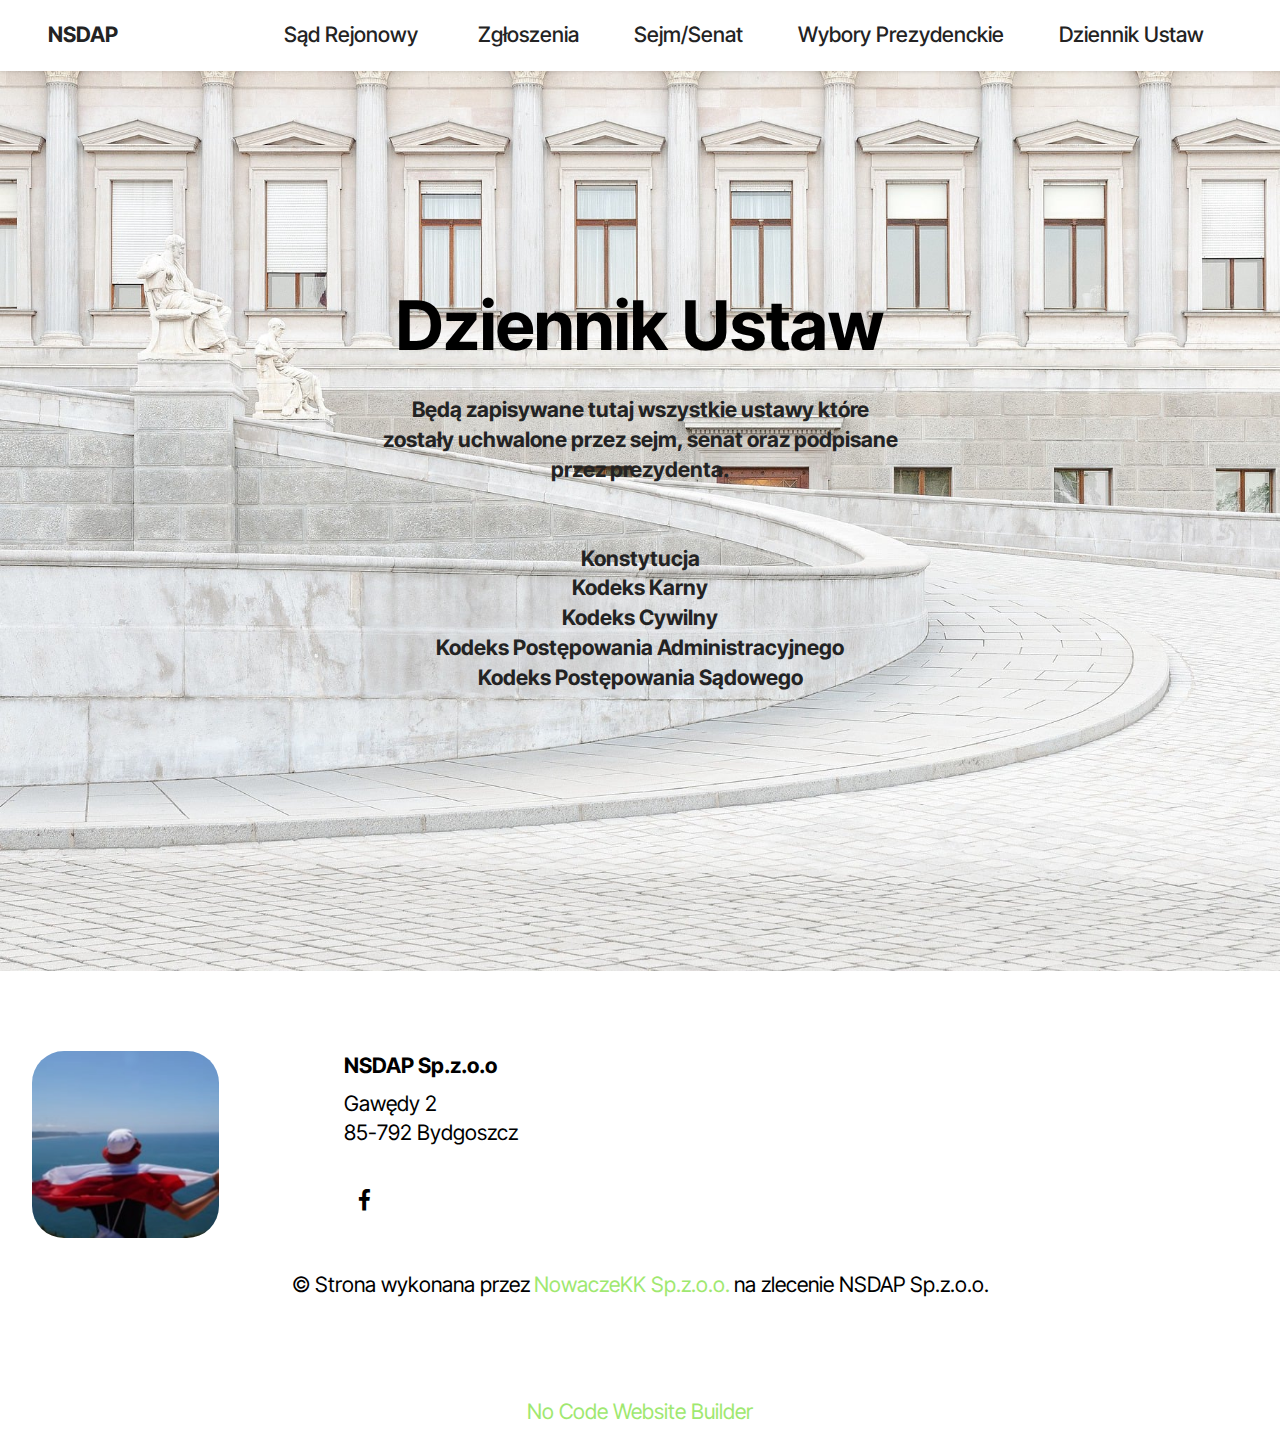
==== commit 47c1bd3e: "Add files via upload" ====
--- a/dziennikustaw.html
+++ b/dziennikustaw.html
@@ -19,7 +19,7 @@
   <link rel="stylesheet" href="assets/theme/css/style.css">
   <link rel="preload" href="https://fonts.googleapis.com/css?family=Inter+Tight:100,200,300,400,500,600,700,800,900,100i,200i,300i,400i,500i,600i,700i,800i,900i&display=swap" as="style" onload="this.onload=null;this.rel='stylesheet'">
   <noscript><link rel="stylesheet" href="https://fonts.googleapis.com/css?family=Inter+Tight:100,200,300,400,500,600,700,800,900,100i,200i,300i,400i,500i,600i,700i,800i,900i&display=swap"></noscript>
-  <link rel="preload" as="style" href="assets/mobirise/css/mbr-additional.css?v=KKer6p"><link rel="stylesheet" href="assets/mobirise/css/mbr-additional.css?v=KKer6p" type="text/css">
+  <link rel="preload" as="style" href="assets/mobirise/css/mbr-additional.css?v=vdFTE3"><link rel="stylesheet" href="assets/mobirise/css/mbr-additional.css?v=vdFTE3" type="text/css">
 
   
   
@@ -66,7 +66,7 @@
         <h1 class="mbr-section-title mbr-fonts-style mb-4 display-1">
           <strong>Dziennik Ustaw</strong></h1>
         <p class="mbr-fonts-style mbr-text mb-4 display-7"><strong>
-          Będą zapisywane tutaj wszystkie ustawy które zostały uchwalone przez sejm, senat oraz podpisane przez prezydenta.</strong><br><strong><br></strong><br><a href="konstytucja.html" class="text-black"><strong>Konstytucja</strong></a><br><a href="kodekskarny.html" class="text-black"><strong>Kodeks Karny</strong></a><br>Kodeks Cywilny<br><a href="kodeksadmin.html" class="text-black"><strong>Kodeks Postępowania Administracyjnego</strong></a><br><strong><b><a href="kodekssad.html" class="text-black text-primary"><b>Kodeks Postępowania Sądowego</b><br></a></b><br></strong></p>
+          Będą zapisywane tutaj wszystkie ustawy które zostały uchwalone przez sejm, senat oraz podpisane przez prezydenta.</strong><br><strong><br></strong><br><a href="konstytucja.html" class="text-black"><strong>Konstytucja</strong></a><br><a href="kodekskarny.html" class="text-black"><strong>Kodeks Karny</strong></a><br><a href="kodekscywilny.html" class="text-black"><strong>Kodeks Cywilny</strong></a><br><a href="kodeksadmin.html" class="text-black"><strong>Kodeks Postępowania Administracyjnego</strong></a><br><strong><b><a href="kodekssad.html" class="text-black text-primary"><b>Kodeks Postępowania Sądowego</b><br></a></b><br></strong></p>
         
         
       </div>
@@ -122,7 +122,7 @@
             </div>
         </div>
     </div>
-</section><section class="display-7" style="padding: 0;align-items: center;justify-content: center;flex-wrap: wrap;    align-content: center;display: flex;position: relative;height: 4rem;"><a href="https://mobiri.se/3141470" style="flex: 1 1;height: 4rem;position: absolute;width: 100%;z-index: 1;"><img alt="" style="height: 4rem;" src="[data-uri]"></a><p style="margin: 0;text-align: center;" class="display-7">&#8204;</p><a style="z-index:1" href="https://mobirise.com/builder/ai-website-builder.html">Free AI Website Software</a></section><script src="assets/bootstrap/js/bootstrap.bundle.min.js"></script>  <script src="assets/smoothscroll/smooth-scroll.js"></script>  <script src="assets/ytplayer/index.js"></script>  <script src="assets/dropdown/js/navbar-dropdown.js"></script>  <script src="assets/theme/js/script.js"></script>  
+</section><section class="display-7" style="padding: 0;align-items: center;justify-content: center;flex-wrap: wrap;    align-content: center;display: flex;position: relative;height: 4rem;"><a href="https://mobiri.se/3141470" style="flex: 1 1;height: 4rem;position: absolute;width: 100%;z-index: 1;"><img alt="" style="height: 4rem;" src="[data-uri]"></a><p style="margin: 0;text-align: center;" class="display-7">&#8204;</p><a style="z-index:1" href="https://mobirise.com/builder/no-code-website-builder.html">No Code Website Builder</a></section><script src="assets/bootstrap/js/bootstrap.bundle.min.js"></script>  <script src="assets/smoothscroll/smooth-scroll.js"></script>  <script src="assets/ytplayer/index.js"></script>  <script src="assets/dropdown/js/navbar-dropdown.js"></script>  <script src="assets/theme/js/script.js"></script>  
   
   
 </body>
